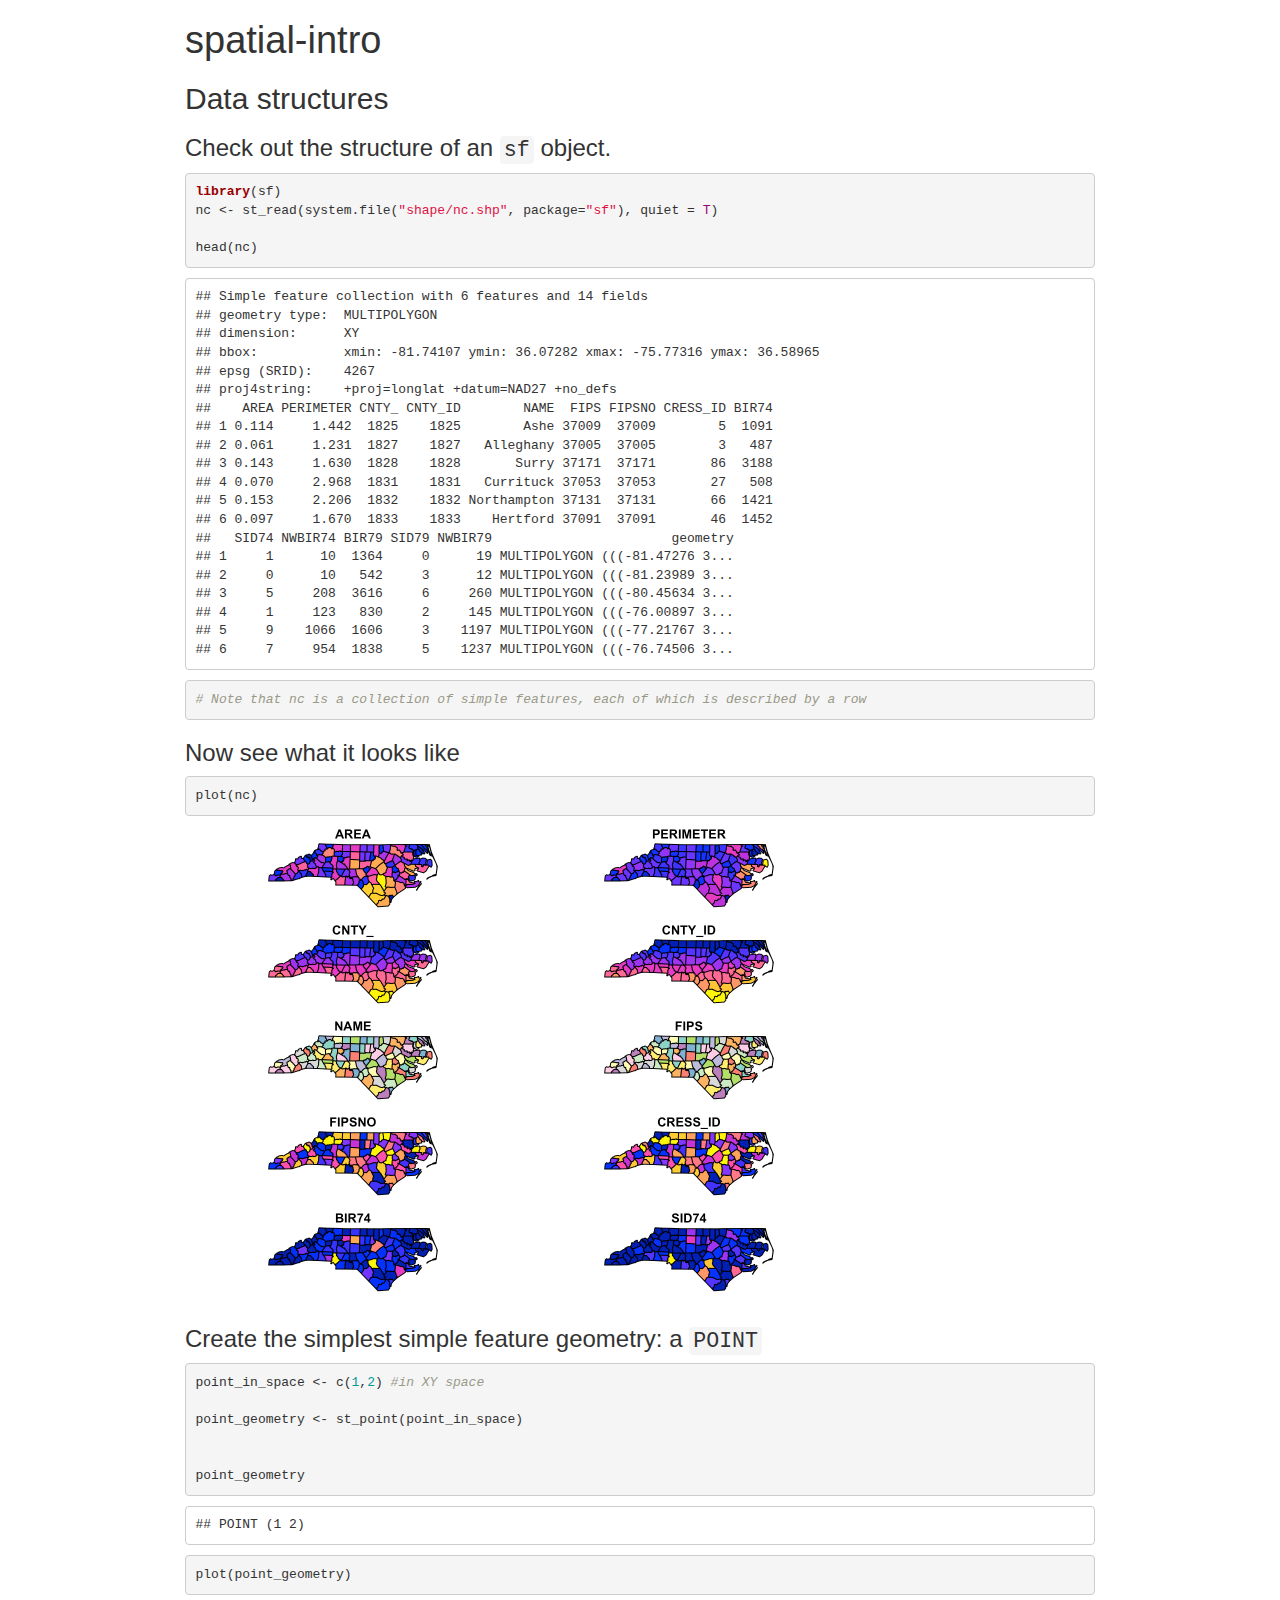
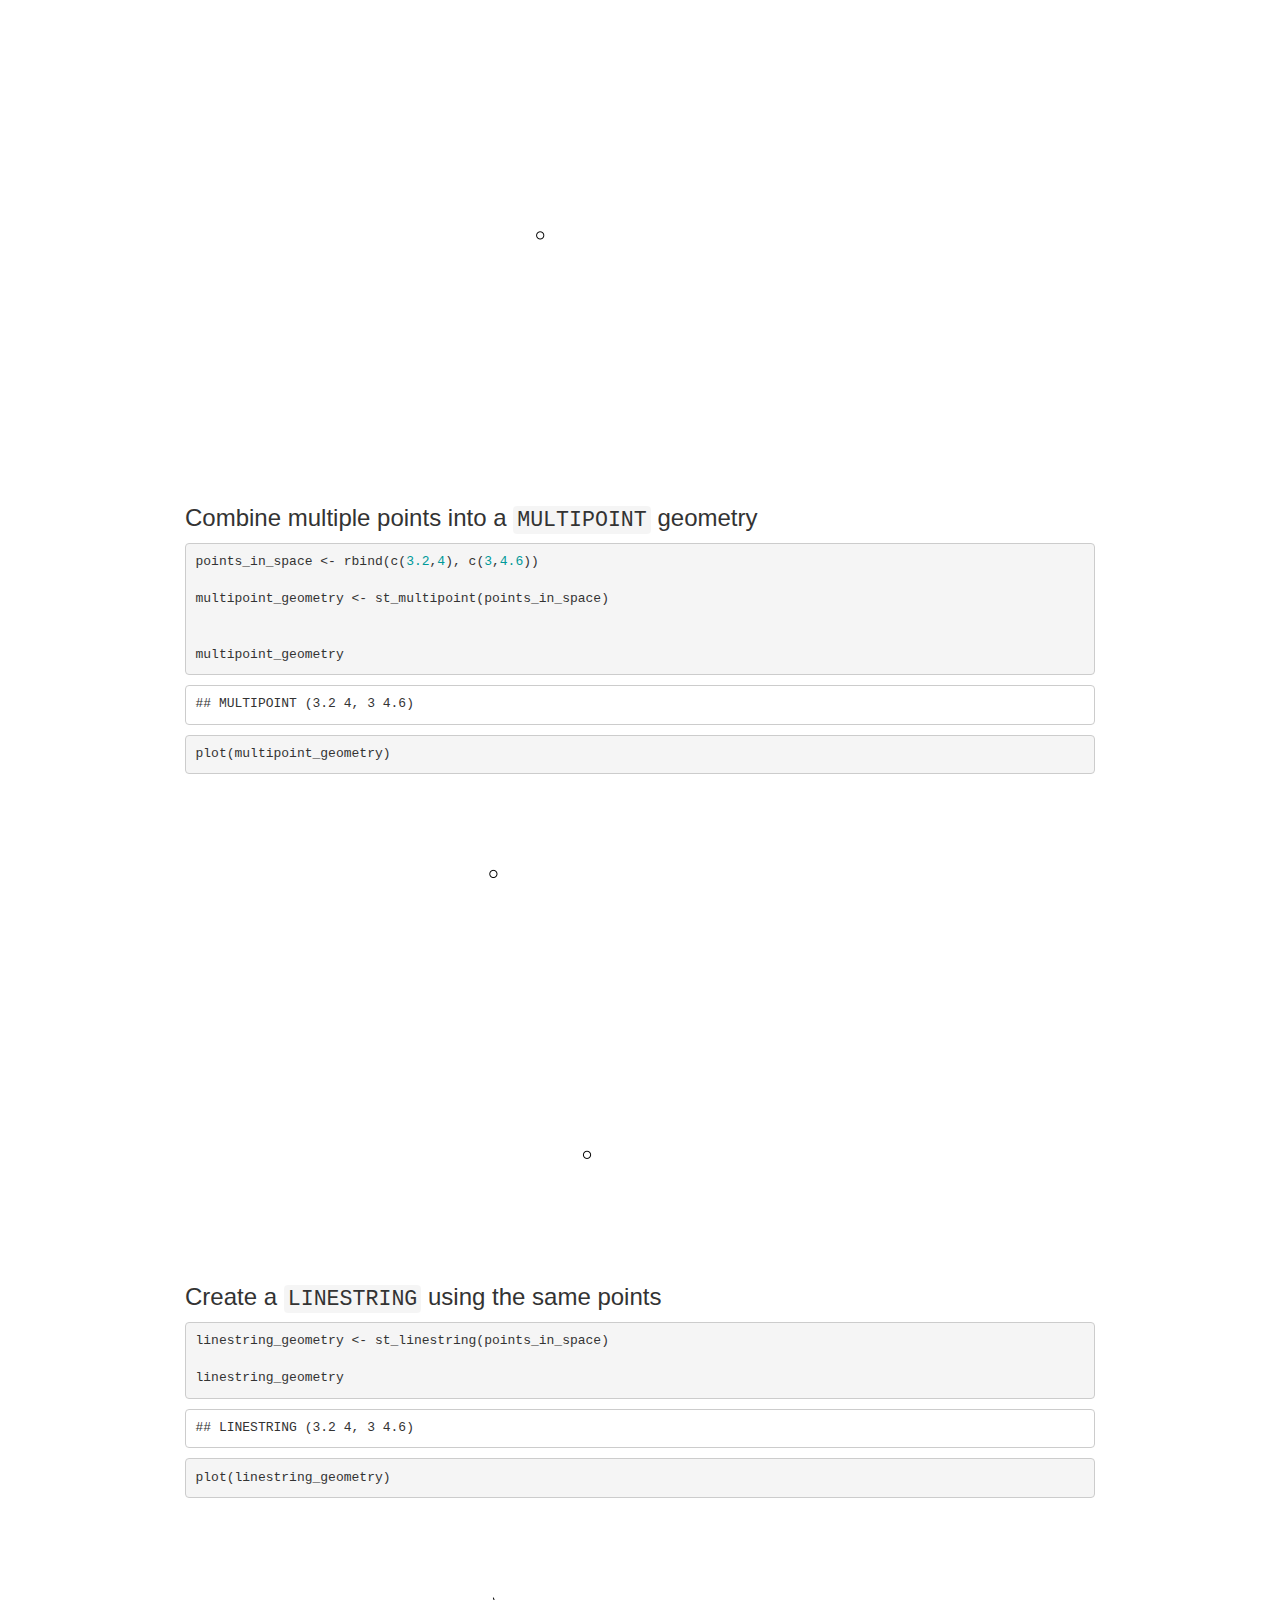
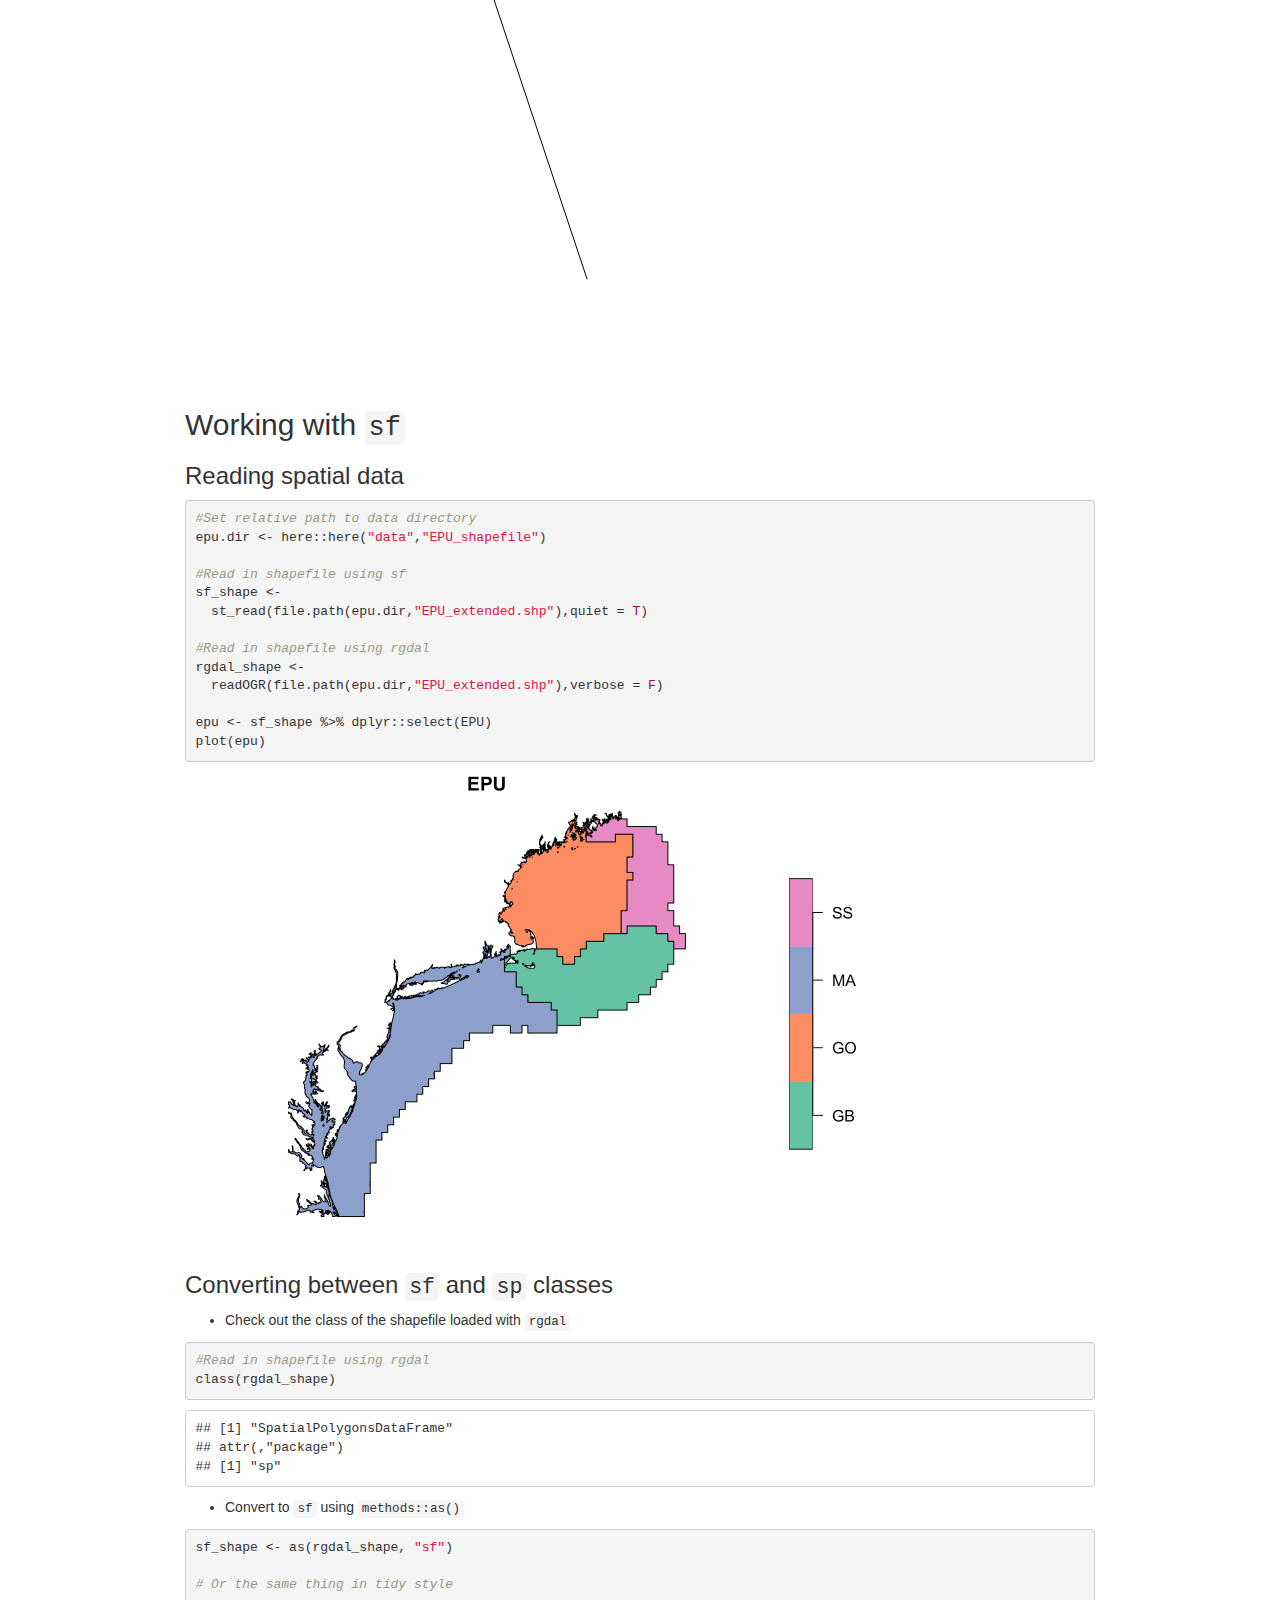
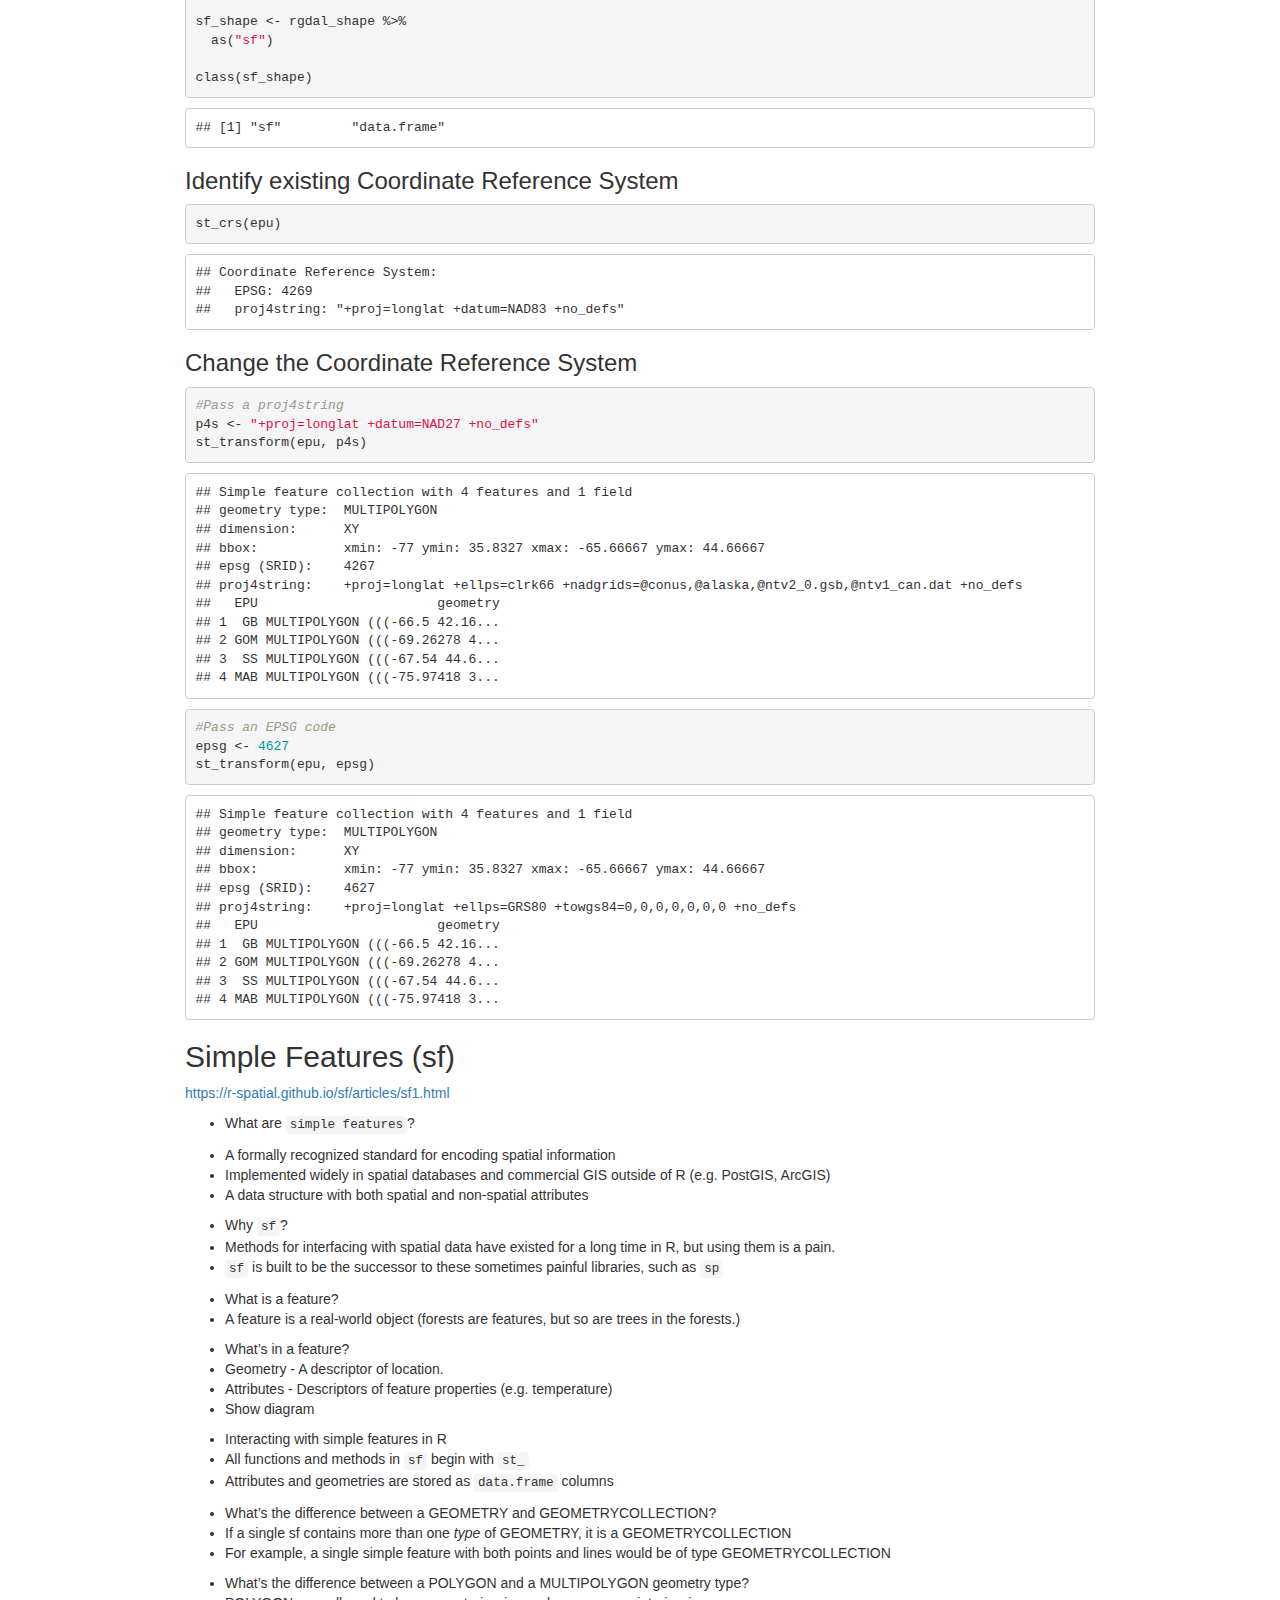
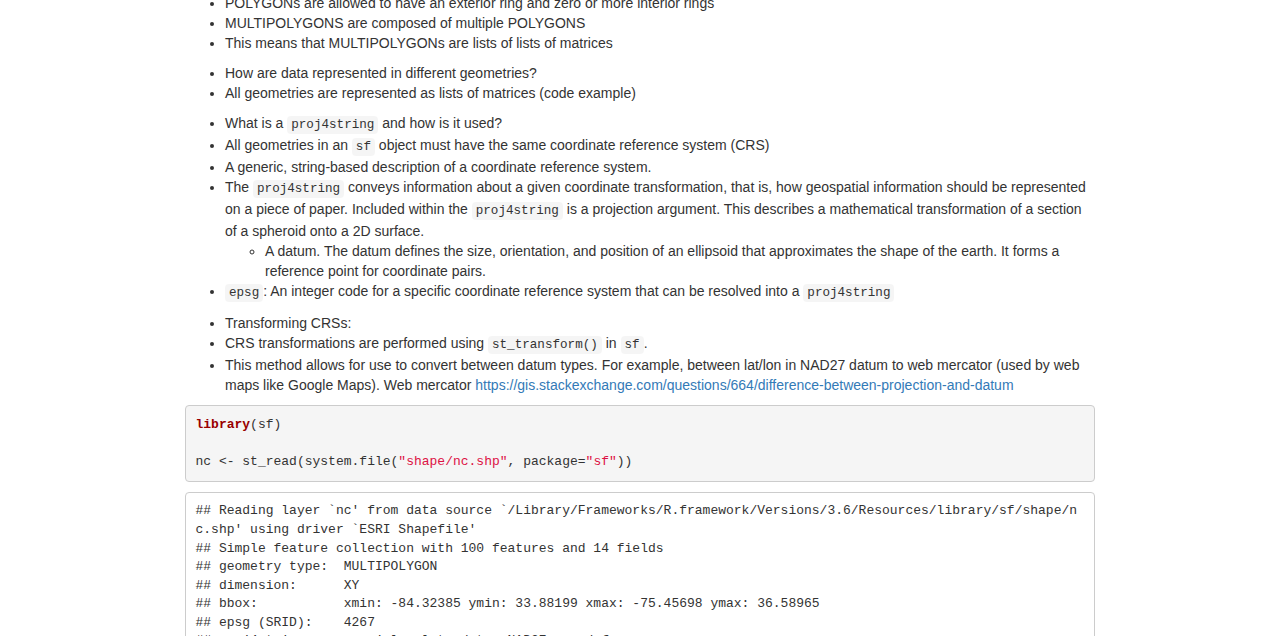
==== sf-workshop-notes.html @ f6808f96 "sf workshop Rmds and example data" ====
<!DOCTYPE html>

<html xmlns="http://www.w3.org/1999/xhtml">

<head>

<meta charset="utf-8" />
<meta http-equiv="Content-Type" content="text/html; charset=utf-8" />
<meta name="generator" content="pandoc" />




<title>spatial-intro</title>

<script src="[data-uri]"></script>
<meta name="viewport" content="width=device-width, initial-scale=1" />
<link href="data:text/css;charset=utf-8,html%7Bfont%2Dfamily%3Asans%2Dserif%3B%2Dwebkit%2Dtext%2Dsize%2Dadjust%3A100%25%3B%2Dms%2Dtext%2Dsize%2Dadjust%3A100%25%7Dbody%7Bmargin%3A0%7Darticle%2Caside%2Cdetails%2Cfigcaption%2Cfigure%2Cfooter%2Cheader%2Chgroup%2Cmain%2Cmenu%2Cnav%2Csection%2Csummary%7Bdisplay%3Ablock%7Daudio%2Ccanvas%2Cprogress%2Cvideo%7Bdisplay%3Ainline%2Dblock%3Bvertical%2Dalign%3Abaseline%7Daudio%3Anot%28%5Bcontrols%5D%29%7Bdisplay%3Anone%3Bheight%3A0%7D%5Bhidden%5D%2Ctemplate%7Bdisplay%3Anone%7Da%7Bbackground%2Dcolor%3Atransparent%7Da%3Aactive%2Ca%3Ahover%7Boutline%3A0%7Dabbr%5Btitle%5D%7Bborder%2Dbottom%3A1px%20dotted%7Db%2Cstrong%7Bfont%2Dweight%3A700%7Ddfn%7Bfont%2Dstyle%3Aitalic%7Dh1%7Bmargin%3A%2E67em%200%3Bfont%2Dsize%3A2em%7Dmark%7Bcolor%3A%23000%3Bbackground%3A%23ff0%7Dsmall%7Bfont%2Dsize%3A80%25%7Dsub%2Csup%7Bposition%3Arelative%3Bfont%2Dsize%3A75%25%3Bline%2Dheight%3A0%3Bvertical%2Dalign%3Abaseline%7Dsup%7Btop%3A%2D%2E5em%7Dsub%7Bbottom%3A%2D%2E25em%7Dimg%7Bborder%3A0%7Dsvg%3Anot%28%3Aroot%29%7Boverflow%3Ahidden%7Dfigure%7Bmargin%3A1em%2040px%7Dhr%7Bheight%3A0%3B%2Dwebkit%2Dbox%2Dsizing%3Acontent%2Dbox%3B%2Dmoz%2Dbox%2Dsizing%3Acontent%2Dbox%3Bbox%2Dsizing%3Acontent%2Dbox%7Dpre%7Boverflow%3Aauto%7Dcode%2Ckbd%2Cpre%2Csamp%7Bfont%2Dfamily%3Amonospace%2Cmonospace%3Bfont%2Dsize%3A1em%7Dbutton%2Cinput%2Coptgroup%2Cselect%2Ctextarea%7Bmargin%3A0%3Bfont%3Ainherit%3Bcolor%3Ainherit%7Dbutton%7Boverflow%3Avisible%7Dbutton%2Cselect%7Btext%2Dtransform%3Anone%7Dbutton%2Chtml%20input%5Btype%3Dbutton%5D%2Cinput%5Btype%3Dreset%5D%2Cinput%5Btype%3Dsubmit%5D%7B%2Dwebkit%2Dappearance%3Abutton%3Bcursor%3Apointer%7Dbutton%5Bdisabled%5D%2Chtml%20input%5Bdisabled%5D%7Bcursor%3Adefault%7Dbutton%3A%3A%2Dmoz%2Dfocus%2Dinner%2Cinput%3A%3A%2Dmoz%2Dfocus%2Dinner%7Bpadding%3A0%3Bborder%3A0%7Dinput%7Bline%2Dheight%3Anormal%7Dinput%5Btype%3Dcheckbox%5D%2Cinput%5Btype%3Dradio%5D%7B%2Dwebkit%2Dbox%2Dsizing%3Aborder%2Dbox%3B%2Dmoz%2Dbox%2Dsizing%3Aborder%2Dbox%3Bbox%2Dsizing%3Aborder%2Dbox%3Bpadding%3A0%7Dinput%5Btype%3Dnumber%5D%3A%3A%2Dwebkit%2Dinner%2Dspin%2Dbutton%2Cinput%5Btype%3Dnumber%5D%3A%3A%2Dwebkit%2Douter%2Dspin%2Dbutton%7Bheight%3Aauto%7Dinput%5Btype%3Dsearch%5D%7B%2Dwebkit%2Dbox%2Dsizing%3Acontent%2Dbox%3B%2Dmoz%2Dbox%2Dsizing%3Acontent%2Dbox%3Bbox%2Dsizing%3Acontent%2Dbox%3B%2Dwebkit%2Dappearance%3Atextfield%7Dinput%5Btype%3Dsearch%5D%3A%3A%2Dwebkit%2Dsearch%2Dcancel%2Dbutton%2Cinput%5Btype%3Dsearch%5D%3A%3A%2Dwebkit%2Dsearch%2Ddecoration%7B%2Dwebkit%2Dappearance%3Anone%7Dfieldset%7Bpadding%3A%2E35em%20%2E625em%20%2E75em%3Bmargin%3A0%202px%3Bborder%3A1px%20solid%20silver%7Dlegend%7Bpadding%3A0%3Bborder%3A0%7Dtextarea%7Boverflow%3Aauto%7Doptgroup%7Bfont%2Dweight%3A700%7Dtable%7Bborder%2Dspacing%3A0%3Bborder%2Dcollapse%3Acollapse%7Dtd%2Cth%7Bpadding%3A0%7D%40media%20print%7B%2A%2C%3Aafter%2C%3Abefore%7Bcolor%3A%23000%21important%3Btext%2Dshadow%3Anone%21important%3Bbackground%3A0%200%21important%3B%2Dwebkit%2Dbox%2Dshadow%3Anone%21important%3Bbox%2Dshadow%3Anone%21important%7Da%2Ca%3Avisited%7Btext%2Ddecoration%3Aunderline%7Da%5Bhref%5D%3Aafter%7Bcontent%3A%22%20%28%22%20attr%28href%29%20%22%29%22%7Dabbr%5Btitle%5D%3Aafter%7Bcontent%3A%22%20%28%22%20attr%28title%29%20%22%29%22%7Da%5Bhref%5E%3D%22javascript%3A%22%5D%3Aafter%2Ca%5Bhref%5E%3D%22%23%22%5D%3Aafter%7Bcontent%3A%22%22%7Dblockquote%2Cpre%7Bborder%3A1px%20solid%20%23999%3Bpage%2Dbreak%2Dinside%3Aavoid%7Dthead%7Bdisplay%3Atable%2Dheader%2Dgroup%7Dimg%2Ctr%7Bpage%2Dbreak%2Dinside%3Aavoid%7Dimg%7Bmax%2Dwidth%3A100%25%21important%7Dh2%2Ch3%2Cp%7Borphans%3A3%3Bwidows%3A3%7Dh2%2Ch3%7Bpage%2Dbreak%2Dafter%3Aavoid%7D%2Enavbar%7Bdisplay%3Anone%7D%2Ebtn%3E%2Ecaret%2C%2Edropup%3E%2Ebtn%3E%2Ecaret%7Bborder%2Dtop%2Dcolor%3A%23000%21important%7D%2Elabel%7Bborder%3A1px%20solid%20%23000%7D%2Etable%7Bborder%2Dcollapse%3Acollapse%21important%7D%2Etable%20td%2C%2Etable%20th%7Bbackground%2Dcolor%3A%23fff%21important%7D%2Etable%2Dbordered%20td%2C%2Etable%2Dbordered%20th%7Bborder%3A1px%20solid%20%23ddd%21important%7D%7D%40font%2Dface%7Bfont%2Dfamily%3A%27Glyphicons%20Halflings%27%3Bsrc%3Aurl%28data%3Aapplication%2Fvnd%2Ems%2Dfontobject%3Bbase64%2Cn04AAEFNAAACAAIABAAAAAAABQAAAAAAAAABAJABAAAEAExQAAAAAAAAAAIAAAAAAAAAAAEAAAAAAAAAJxJ%[base64]%2FSEdmjKHUbyow8ATBE40IvWA3vTu8LiABDQ%2BpexwUMcm1SMnNryctQSiI1K5ZnbOlXKmnVV5YvRe6RnNMFNCOs1KNVpn6yZhCJkRtVRNzEufeIq7HgSrcx4S8h%2Fv4vnrrKc6oCNxmSk2uKlZQHBii6iKFoH0746ThvkO1kJHlxjrkxs%2BLWORaDQBEtiYJIR5IB9Bi1UyL4Rmr0BNigNkMzlKQmnofBHviqVzUxwdMb3NdCn69hy%2BpRYVKGVS%2F1tnsqv4LL7wCCPZZAZPT4aCShHjHJVNuXbmMrY5LeQaGnvAkXlVrJgKRAUdFjrWEah9XebPeQMj7KS7DIBAFt8ycgC5PLGUOHSE3ErGZCiViNLL5ZARfywnCoZaKQCu6NuFX42AEeKtKUGnr%2FCm2Cy8tpFhBPMW5Fxi4Qm4TkDWh4IWFDClhU2hRWosUWqcKLlgyXB%2BlSHaWaHiWlBAR8SeSgSPCQxdVQgzUixWKSTrIQEbU94viDctkvX%2BVSjJuUmV8L4CXShI11esnp0pjWNZIyxKHS4wVQ2ime1P4RnhvGw0aDN1OLAXGERsB7buFpFGGBAre4QEQR0HOIO5oYH305G%2BKspT%2FFupEGGafCCwxSe6ZUa%2B073rXHnNdVXE6eWvibUS27XtRzkH838mYLMBmYysZTM0EM3A1fbpCBYFccN1B%2FEnCYu%2FTgCGmr7bMh8GfYL%2BBfcLvB0gRagC09w9elfldaIy%2FhNCBLRgBgtCC7jAF63wLSMAfbfAlEggYU0bUA7ACCJmTDpEmJtI78w4%2FBO7dN7JR7J7ZvbYaUbaILSQsRBiF3HGk5fEg6p9unwLvn98r%2BvnsV%2B372uf1xBLq4qU%2F45fTuqaAP%2BpssmCCCTF0mhEow8ZXZOS8D7Q85JsxZ%2BAzok7B7O%2Ff6J8AzYBySZQB%2FQHYUSA%2BEeQhEWiS6AIQzgcsDiER4MjgMBAWDV4AgQ3g1eBgIdweCQmCjJEMkJ%2BPKRWyFHHmg1Wi%2F6xzUgA0LREoKJChwnQa9B%2B5RQZRB3IlBlkAnxyQNaANwHMowzlYSMCBgnbpzvqpl0iTJNCQidDI9ZrSYNIRBhHtUa5YHMHxyGEik9hDE0AKj72AbTCaxtHPUaKZdAZSnQTyjGqGLsmBStCejApUhg4uBMU6mATujEl%2BKdDPbI6Ag4vLr%2BhjY6lbjBeoLKnZl0UZgRX8gTySOeynZVz1wOq7e1hFGYIq%2BMhrGxDLak0PrwYzSXtcuyhXEhwOYofiW%2BEcI%2Fjw8P6IY6ed%2BetAbuqKp5QIapT77LnAe505lMuqL79a0ut4rWexzFttsOsLDy7zvtQzcq3U1qabe7tB0wHWVXji%2BzDbo8x8HyIRUbXnwUcklFv51fvTymiV%2BMXLSmGH9d9%2BaXpD5X6lao41anWGig7IwIdnoBY2ht%2FpO9mClLo4NdXHAsefqWUKlXJkbqPOFhMoR4aiA1BXqhRNbB2Xwi%2B7u%2FjpAoOpKJ0UX24EsrzMfHXViakCNcKjBxuQX8BO0ZqjJ3xXzf%2B61t2VXOSgJ8xu65QKgtN6FibPmPYsXbJRHHqbgATcSZxBqGiDiU4NNNsYBsKD0MIP%2FOfKnlk%2FLkaid%[base64]%2FgFtuW0wR4cgd%2BZKesSV7QkNE2kw6AV4hoIuC02LGmTomyf8PiO6CZzOTLTPQ%2BHW06H%2Btx%2BbQ8LmDYg1pTFrp2oJXgkZTyeRJZM0C8aE2LpFrNVDuhARsN543%2FFV6klQ6Tv1OoZGXLv0igKrl%2FCmJxRmX7JJbJ998VSIPQRyDBICzl4JJlYHbdql30NvYcOuZ7a10uWRrgoieOdgIm4rlq6vNOQBuqESLbXG5lzdJGHw2m0sDYmODXbYGTfSTGRKpssTO95fothJCjUGQgEL4yKoGAF%2F0SrpUDNn8CBgBcSDQByAeNkCXp4S4Ro2Xh4OeaGRgR66PVOsU8bc6TR5%[base64]%2F1SgRCJ1dk4UdBT7OoyuNgLs0oCd8RnrEIb6QdMxT2QjD4zMrJkfgx5aDMcA4orsTtKCqWb%2FVeyceqa5OGSmB28YwH4rFbkQaLoUN8OQQYnD3w2eXpI4ScQfbCUZiJ4yMOIKLyyTc7BQ4uXUw6Ee6%2FxM%2B4Y67ngNBknxIPwuppgIhFcwJyr6EIj%2BLzNj%2FmfR2vhhRlx0BILZoAYruF0caWQ7YxO66UmeguDREAFHYuC7HJviRgVO6ruJH59h%2FC%2FPkgSle8xNzZJULLWq9JMDTE2fjGE146a1Us6PZDGYle6ldWRqn%2FpdpgHKNGrGIdkRK%2BKPETT9nKT6kLyDI8xd9A1FgWmXWRAIHwZ37WyZHOVyCadJEmMVz0MadMjDrPho%2BEIochkVC2xgGiwwsQ6DMv2P7UXqT4x7CdcYGId2BJQQa85EQKmCmwcRejQ9Bm4oATENFPkxPXILHpMPUyWTI5rjNOsIlmEeMbcOCEqInpXACYQ9DDxmFo9vcmsDblcMtg4tqBerNngkIKaFJmrQAPnq1dEzsMXcwjcHdfdCibcAxxA%2Bq%2Fj9m3LM%2FO7WJka4tSidVCjsvo2lQ%2F2ewyoYyXwAYyr2PlRoR5MpgVmSUIrM3PQxXPbgjBOaDQFIyFMJvx3Pc5RSYj12ySVF9fwFPQu2e2KWVoL9q3Ayv3IzpGHUdvdPdrNUdicjsTQ2ISy7QU3DrEytIjvbzJnAkmANXjAFERA0MUoPF3%2F5KFmW14bBNOhwircYgMqoDpUMcDtCmBE82QM2YtdjVLB4kBuKho%2FbcwQdeboqfQartuU3CsCf%2BcXkgYAqp%2F0Ee3RorAZt0AvvOCSI4JICIlGlsV0bsSid%2FNIEALAAzb6HAgyWHBps6xAOwkJIGcB82CxRQq4sJf3FzA70A%2BTRqcqjEMETCoez3mkPcpnoALs0ugJY8kQwrC%[base64]%2FWDHA60cYFaI%2FPjpzquUqdaYGcIq%2BmLez3WLFFCtNBN2QJcrlcoELgiPku5R5dSlJFaCEqEZle1AQzAKC%2B1SotMcBNyQUFuRHRF6OlimSBgjZeTBCwLyc6A%2BP%2FoFRchXTz5ADknYJHxzrJ5pGuIKRQISU6WyKTBBjD8WozmVYWIsto1AS5rxzKlvJu4E%2FvwOiKxRtCWsDM%2BeTHUrmwrCK5BIfMzGkD%2B0Fk5LzBs0jMYXktNDblB06LMNJ09U8pzSLmo14MS0OMjcdrZ31pyQqxJJpRImlSvfYAK8inkYU52QY2FPEVsjoWewpwhRp5yAuNpkqhdb7ku9Seefl2D0B8SMTFD90xi4CSOwwZy9IKkpMtI3FmFUg3%2FkFutpQGNc3pCR7gvC4sgwbupDu3DyEN%2BW6YGLNM21jpB49irxy9BSlHrVDlnihGKHwPrbVFtc%2Bh1rVQKZduxIyojccZIIcOCmhEnC7UkY68WXKQgLi2JCDQkQWJRQuk60hZp0D3rtCTINSeY9Ej2kIKYfGxwOs4j9qMM7fYZiipzgcf7TamnehqdhsiMiCawXnz4xAbyCkLAx5EGbo3Ax1u3dUIKnTxIaxwQTHehPl3V491H0%2BbC5zgpGz7Io%2BmjdhKlPJ01EeMpM7UsRJMi1nGjmJg35i6bQBAAxjO%2FENJubU2mg3ONySEoWklCwdABETcs7ck3jgiuU9pcKKpbgn%2B3YlzV1FzIkB6pmEDOSSyDfPPlQskznctFji0kpgZjW5RZe6x9kYT4KJcXg0bNiCyif%2BpZACCyRMmYsfiKmN9tSO65F0R2OO6ytlEhY5Sj6uRKfFxw0ijJaAx%2Fk3QgnAFSq27%2F2i4GEBA%2BUvTJKK%2F9eISNvG46Em5RZfjTYLdeD8kdXHyrwId%2FDQZUaMCY4gGbke2C8vfjgV%2FY9kkRQOJIn%2FxM9INZSpiBnqX0Q9GlQPpPKAyO5y%2BW5NMPSRdBCUlmuxl40ZfMCnf2Cp044uI9WLFtCi4YVxKjuRCOBWIb4XbIsGdbo4qtMQnNOQz4XDSui7W%2FN6l54qOynCqD3DpWQ%2BmpD7C40D8BZEWGJX3tlAaZBMj1yjvDYKwCJBa201u6nBKE5UE%2B7QSEhCwrXfbRZylAaAkplhBWX50dumrElePyNMRYUrC99UmcSSNgImhFhDI4BXjMtiqkgizUGCrZ8iwFxU6fQ8GEHCFdLewwxYWxgScAYMdMLmcZR6b7rZl95eQVDGVoUKcRMM1ixXQtXNkBETZkVVPg8LoSrdetHzkuM7DjZRHP02tCxA1fmkXKF3VzfN1pc1cv%2F8lbTIkkYpqKM9VOhp65ktYk%2BQ46myFWBapDfyWUCnsnI00QTBQmuFjMZTcd0V2NQ768Fhpby04k2IzNR1wKabuGJqYWwSly6ocMFGTeeI%2BejsWDYgEvr66QgqdcIbFYDNgsm0x9UHY6SCd5%2B7tpsLpKdvhahIDyYmEJQCqMqtCF6UlrE5GXRmbu%[base64]%2FiOmsLtHSWNUWEGk9hScMPShasUA1AcHOtRZlqMeQ0OzYS9vQvYUjOLrzP07BUAFikcJNMi7gIxEw4pL1G54TcmmmoAQ5s7TGWErJZ2Io4yQ0ljRYhL8H5e62oDtLF8aDpnIvZ5R3GWJyAugdiiJW9hQAVTsnCBHhwu7rkBlBX6r3b7ejEY0k5GGeyKv66v%2B6dg7mcJTrWHbtMywbedYqCQ0FPwoytmSWsL8WTtChZCKKzEF7vP6De4x2BJkkniMgSdWhbeBSLtJZR9CTHetK1xb34AYIJ37OegYIoPVbXgJ%2FqDQK%2BbfCtxQRVKQu77WzOoM6SGL7MaZwCGJVk46aImai9fmam%2BWpHG%2B0BtQPWUgZ7RIAlPq6lkECUhZQ2gqWkMYKcYMYaIc4gYCDFHYa2d1nzp3%2BJ1eCBay8IYZ0wQRKGAqvCuZ%2FUgbQPyllosq%2BXtfKIZOzmeJqRazpmmoP%2F76YfkjzV2NlXTDSBYB04SVlNQsFTbGPk1t%2FI4Jktu0XSgifO2ozFOiwd%2F0SssJDn0dn4xqk4GDTTKX73%2FwQyBLdqgJ%2BWx6AQaba3BA9CKEzjtQYIfAsiYamapq80LAamYjinlKXUkxdpIDk0puXUEYzSalfRibAeDAKpNiqQ0FTwoxuGYzRnisyTotdVTclis1LHRQCy%2FqqL8oUaQzWRxilq5Mi0IJGtMY02cGLD69vGjkj3p6pGePKI8bkBv5evq8SjjyU04vJR2cQXQwSJyoinDsUJHCQ50jrFTT7yRdbdYQMB3MYCb6uBzJ9ewhXYPAIZSXfeEQBZZ3GPN3Nbhh%2FwkvAJLXnQMdi5NYYZ5GHE400GS5rXkOZSQsdZgIbzRnF9ueLnsfQ47wHAsirITnTlkCcuWWIUhJSbpM3wWhXNHvt2xUsKKMpdBSbJnBMcihkoDqAd1Zml%2FR4yrzow1Q2A5G%2Bkzo%2FRhRxQS2lCSDRV8LlYLBOOoo1bF4jwJAwKMK1tWLHlu9i0j4Ig8qVm6wE1DxXwAwQwsaBWUg2pOOol2dHxyt6npwJEdLDDVYyRc2D0HbcbLUJQj8gPevQBUBOUHXPrsAPBERICpnYESeu2OHotpXQxRGlCCtLdIsu23MhZVEoJg8Qumj%2FUMMc34IBqTKLDTp76WzL%2FdMjCxK7MjhiGjeYAC%2Fkj%2FjY%2FRde7hpSM1xChrog6yZ7OWTuD56xBJnGFE%2BpT2ElSyCnJcwVzCjkqeNLfMEJqKW0G7OFIp0G%2B9mh50I9o8k1tpCY0xYqFNIALgIfc2me4n1bmJnRZ89oepgLPT0NTMLNZsvSCZAc3TXaNB07vail36%2FdBySis4m9%2FDR8izaLJW6bWCkVgm5T%2Bius3ZXq4xI%2BGnbveLbdRwF2mNtsrE0JjYc1AXknCOrLSu7Te%2Fr4dPYMCl5qtiHNTn%2BTPbh1jCBHH%2BdMJNhwNgs3nT%2BOhQoQ0vYif56BMG6WowAcHR3DjQolxLzyVekHj00PBAaW7IIAF1EF%2BuRIWyXjQMAs2chdpaKPNaB%2BkSezYt0%2BCA04sOg5vx8Fr7Ofa9sUv87h7SLAUFSzbetCCZ9pmyLt6l6%2FTzoA1%2FZBG9bIUVHLAbi%2FkdBFgYGyGwRQGBpkqCEg2ah9UD6EedEcEL3j4y0BQQCiExEnocA3SZboh%2Bepgd3YsOkHskZwPuQ5OoyA0fTA5AXrHcUOQF%2BzkJHIA7PwCDk1gGVmGUZSSoPhNf%2BTklauz98QofOlCIQ%2FtCD4dosHYPqtPCXB3agggQQIqQJsSkB%2Bqn0rkQ1toJjON%2FOtCIB9RYv3PqRA4C4U68ZMlZn6BdgEvi2ziU%2BTQ6NIw3ej%2BAtDwMGEZk7e2IjxUWKdAxyaw9OCwSmeADTPPleyk6UhGDNXQb%2B%2BW6Uk4q6F7%2Frg6WVTo82IoCxSIsFDrav4EPHphD3u4hR53WKVvYZUwNCCeM4PMBWzK%2BEfIthZOkuAwPo5C5jgoZgn6dUdvx5rIDmd58cXXdKNfw3l%2BwM2UjgrDJeQHhbD7HW2QDoZMCujgIUkk5Fg8VCsdyjOtnGRx8wgKRPZN5dR0zPUyfGZFVihbFRniXZFOZGKPnEQzU3AnD1KfR6weHW2XS6KbPJxUkOTZsAB9vTVp3Le1F8q5l%2BDMcLiIq78jxAImD2pGFw0VHfRatScGlK6SMu8leTmhUSMy8Uhdd6xBiH3Gdman4tjQGLboJfqz6fL2WKHTmrfsKZRYX6BTDjDldKMosaSTLdQS7oDisJNqAUhw1PfTlnacCO8vl8706Km1FROgLDmudzxg%2BEWTiArtHgLsRrAXYWdB0NmToNCJdKm0KWycZQqb%2BMw76Qy29iQ5up%2FX7oyw8QZ75kP5F6iJAJz6KCmqxz8fEa%2FxnsMYcIO%2FvEkGRuMckhr4rIeLrKaXnmIzlNLxbFspOphkcnJdnz%2FChp%2FVlpj2P7jJQmQRwGnltkTV5dbF9fE3%2FfxoSqTROgq9wFUlbuYzYcasE0ouzBo%2BdDCDzxKAfhbAZYxQiHrLzV2iVexnDX%2FQnT1fsT%2Fxuhu1ui5qIytgbGmRoQkeQooO8eJNNZsf0iALur8QxZFH0nCMnjerYQqG1pIfjyVZWxhVRznmmfLG00BcBWJE6hzQWRyFknuJnXuk8A5FRDCulwrWASSNoBtR%2BCtGdkPwYN2o7DOw%2FVGlCZPusRBFXODQdUM5zeHDIVuAJBLqbO%2Ff9Qua%2BpDqEPk230Sob9lEZ8BHiCorjVghuI0lI4JDgHGRDD%2FprQ84B1pVGkIpVUAHCG%2Biz3Bn3qm2AVrYcYWhock4jso5%2BJ7HfHVj4WMIQdGctq3psBCVVzupQOEioBGA2Bk%2BUILT7%2BVoX5mdxxA5fS42gISQVi%2FHTzrgMxu0fY6hE1ocUwwbsbWcezrY2n6S8%2F6cxXkOH4prpmPuFoikTzY7T85C4T2XYlbxLglSv2uLCgFv8Quk%2FwdesUdWPeHYIH0R729JIisN9Apdd4eB10aqwXrPt%2BSu9mA8k8n1sjMwnfsfF2j3jMUzXepSHmZ%2FBfqXvzgUNQQWOXO8YEuFBh4QTYCkOAPxywpYu1VxiDyJmKVcmJPGWk%2Fgc3Pov02StyYDahwmzw3E1gYC9wkupyWfDqDSUMpCTH5e5N8B%2F%2FlHiMuIkTNw4USHrJU67bjXGqNav6PBuQSoqTxc8avHoGmvqNtXzIaoyMIQIiiUHIM64cXieouplhNYln7qgc4wBVAYR104kO%2BCvKqsg4yIUlFNThVUAKZxZt1XA34h3TCUUiXVkZ0w8Hh2R0Z5L0b4LZvPd%2Fp1gi%2F07h8qfwHrByuSxglc9cI4QIg2oqvC%2Fqm0i7tjPLTgDhoWTAKDO2ONW5oe%2B%2FeKB9vZB8K6C25yCZ9RFVMnb6NRdRjyVK57CHHSkJBfnM2%2Fj4ODUwRkqrtBBCrDsDpt8jhZdXoy%2F1BCqw3sSGhgGGy0a5Jw6BP%2FTExoCmNFYjZl248A0osgPyGEmRA%2BfAsqPVaNAfytu0vuQJ7rk3J4kTDTR2AlCHJ5cls26opZM4w3jMULh2YXKpcqGBtuleAlOZnaZGbD6DHzMd6i2oFeJ8z9XYmalg1Szd%2FocZDc1C7Y6vcALJz2lYnTXiWEr2wawtoR4g3jvWUU2Ngjd1cewtFzEvM1NiHZPeLlIXFbBPawxNgMwwAlyNSuGF3zizVeOoC9bag1qRAQKQE%2FEZBWC2J8mnXAN2aTBboZ7HewnObE8CwROudZHmUM5oZ%2FUgd%2FJZQK8lvAm43uDRAbyW8gZ%2BZGq0EVerVGUKUSm%2FIdn8AQHdR4m7bue88WBwft9mSCeMOt1ncBwziOmJYI2ZR7ewNMPiCugmSsE4EyQ%2BQATJG6qORMGd4snEzc6B4shPIo4G1T7PgSm8PY5eUkPdF8JZ0VBtadbHXoJgnEhZQaODPj2gpODKJY5Yp4DOsLBFxWbvXN755KWylJm%2BoOd4zEL9Hpubuy2gyyfxh8oEfFutnYWdfB8PdESLWYvSqbElP9qo3u6KTmkhoacDauMNNjj0oy40DFV7Ql0aZj77xfGl7TJNHnIwgqOkenruYYNo6h724%2BzUQ7%2BvkCpZB%2BpGA562hYQiDxHVWOq0oDQl%2FQsoiY%2BcuI7iWq%2FZIBtHcXJ7kks%2Bh2fCNUPA82BzjnqktNts%2BRLdk1VSu%2BtqEn7QZCCsvEqk6FkfiOYkrsw092J8jsfIuEKypNjLxrKA9kiA19mxBD2suxQKCzwXGws7kEJvlhUiV9tArLIdZW0IORcxEzdzKmjtFhsjKy%2F44XYXdI5noQoRcvjZ1RMPACRqYg2V1%2BOwOepcOknRLLFdYgTkT5UApt%2FJhLM3jeFYprZV%2BZow2g8fP%2BU68hkKFWJj2yBbKqsrp25xkZX1DAjUw52IMYWaOhab8Kp05VrdNftqwRrymWF4OQSjbdfzmRZirK8FMJELEgER2PHjEAN9pGfLhCUiTJFbd5LBkOBMaxLr%2FA1SY9dXFz4RjzoU9ExfJCmx%2FI9FKEGT3n2cmzl2X42L3Jh%2BAbQq6sA%2BSs1kitoa4TAYgKHaoybHUDJ51oETdeI%2F9ThSmjWGkyLi5QAGWhL0BG1UsTyRGRJOldKBrYJeB8ljLJHfATWTEQBXBDnQexOHTB%2BUn44zExFE4vLytcu5NwpWrUxO%2F0ZICUGM7hGABXym0V6ZvDST0E370St9MIWQOTWngeoQHUTdCJUP04spMBMS8LSker9cReVQkULFDIZDFPrhTzBl6sed9wcZQTbL%2BBDqMyaN3RJPh%2Fanbx%2BIv%2BqgQdAa3M9Z5JmvYlh4qop%2BHo1F1W5gbOE9YKLgAnWytXElU4G8GtW47lhgFE6gaSs%2Bgs37sFvi0PPVvA5dnCBgILTwoKd%2F%2BDoL9F6inlM7H4rOTzD79KJgKlZO%2FZgt22UsKhrAaXU5ZcLrAglTVKJEmNJvORGN1vqrcfSMizfpsgbIe9zno%2BgBoKVXgIL%2FVI8dB1O5o%2FR3Suez%2FgD7M781ShjKpIIORM%2FnxG%2BjjhhgPwsn2IoXsPGPqYHXA63zJ07M2GPEykQwJBYLK808qYxuIew4frk52nhCsnCYmXiR6CuapvE1IwRB4%2FQftDbEn%2BAucIr1oxrLabRj9q4ae0%2BfXkHnteAJwXRbVkR0mctVSwEbqhJiMSZUp9DNbEDMmjX22m3ABpkrPQQTP3S1sib5pD2VRKRd%2BeNAjLYyT0hGrdjWJZy24OYXRoWQAIhGBZRxuBFMjjZQhpgrWo8SiFYbojcHO8V5DyscJpLTHyx9Fimassyo5U6WNtquUMYgccaHY5amgR3PQzq3ToNM5ABnoB9kuxsebqmYZm0R9qxJbFXCQ1UPyFIbxoUraTJFDpCk0Wk9GaYJKz%2F6oHwEP0Q14lMtlddQsOAU9zlYdMVHiT7RQP3XCmWYDcHCGbVRHGnHuwzScA0BaSBOGkz3lM8CArjrBsyEoV6Ys4qgDK3ykQQPZ3hCRGNXQTNNXbEb6tDiTDLKOyMzRhCFT%2BmAUmiYbV3YQVqFVp9dorv%2BTsLeCykS2b5yyu8AV7IS9cxcL8z4Kfwp%2BxJyYLv1OsxQCZwTB4a8BZ%2F5EdxTBJthApqyfd9u3ifr%2FWILTqq5VqgwMT9SOxbSGWLQJUUWCVi4k9tho9nEsbUh7U6NUsLmkYFXOhZ0kmamaJLRNJzSj%2Fqn4Mso6zb6iLLBXoaZ6AqeWCjHQm2lztnejYYM2eubnpBdKVLORZhudH3JF1waBJKA9%2BW8EhMj3Kzf0L4vi4k6RoHh3Z5YgmSZmk6ns4fjScjAoL8GoOECgqgYEBYUGFVO4FUv4%2FYtowhEmTs0vrvlD%2FCrisnoBNDAcUi%2FteY7OctFlmARQzjOItrrlKuPO6E2Ox93L4O%2F4DcgV%2FdZ7qR3VBwVQxP1GCieA4RIpweYJ5FoYrHxqRBdJjnqbsikA2Ictbb8vE1GYIo9dacK0REgDX4smy6GAkxlH1yCGGsk%2BtgiDhNKuKu3yNrMdxafmKTF632F8Vx4BNK57GvlFisrkjN9WDAtjsWA0ENT2e2nETUb%2Fn7qwhvGnrHuf5bX6Vh%2Fn3xffU3PeHdR%2BFA92i6ufT3AlyAREoNDh6chiMWTvjKjHDeRhOa9YkOQRq1vQXEMppAQVwHCuIcV2g5rBn6GmZZpTR7vnSD6ZmhdSl176gqKTXu5E%2BYbfL0adwNtHP7dT7t7b46DVZIkzaRJOM%2BS6KcrzYVg%2BT3wSRFRQashjfU18NutrKa%2F7PXbtuJvpIjbgPeqd%2BpjmRw6YKpnANFSQcpzTZgpSNJ6J7uiagAbir%2F8tNXJ%2FOsOnRh6iuIexxrmkIneAgz8QoLmiaJ8sLQrELVK2yn3wOHp57BAZJhDZjTBzyoRAuuZ4eoxHruY1pSb7qq79cIeAdOwin4GdgMeIMHeG%2BFZWYaiUQQyC5b50zKjYw97dFjAeY2I4Bnl105Iku1y0lMA1ZHolLx19uZnRdILcXKlZGQx%2FGdEqSsMRU1BIrFqRcV1qQOOHyxOLXEGcbRtAEsuAC2V4K3p5mFJ22IDWaEkk9ttf5Izb2LkD1MnrSwztXmmD%2FQi%2FEmVEFBfiKGmftsPwVaIoZanlKndMZsIBOskFYpDOq3QUs9aSbAAtL5Dbokus2G4%2FasthNMK5UQKCOhU97oaOYNGsTah%2BjfCKsZnTRn5TbhFX8ghg8CBYt%2FBjeYYYUrtUZ5jVij%2Fop7V5SsbA4mYTOwZ46hqdpbB6Qvq3AS2HHNkC15pTDIcDNGsMPXaBidXYPHc6PJAkRh29Vx8KcgX46LoUQBhRM%2B3SW6Opll%2FwgxxsPgKJKzr5QCmwkUxNbeg6Wj34SUnEzOemSuvS2OetRCO8Tyy%2BQbSKVJcqkia%2BGvDefFwMOmgnD7h81TUtMn%2BmRpyJJ349HhAnoWFTejhpYTL9G8N2nVg1qkXBeoS9Nw2fB27t7trm7d%2FQK7Cr4uoCeOQ7%2F8JfKT77KiDzLImESHw%2F0wf73QeHu74hxv7uihi4fTX%2BXEwAyQG3264dwv17aJ5N335Vt9sdrAXhPOAv8JFvzqyYXwfx8WYJaef1gMl98JRFyl5Mv5Uo%2FoVH5ww5OzLFsiTPDns7fS6EURSSWd%2F92BxMYQ8sBaH%2Bj%2BwthQPdVgDGpTfi%2BJQIWMD8xKqULliRH01rTeyF8x8q%2FGBEEEBrAJMPf25UQwi0b8tmqRXY7kIvNkzrkvRWLnxoGYEJsz8u4oOyMp8cHyaybb1HdMCaLApUE%2B%2F7xLIZGP6H9xuSEXp1zLIdjk5nBaMuV%2FyTDRRP8Y2ww5RO6d2D94o%2B6ucWIqUAvgHIHXhZsmDhjVLczmZ3ca0Cb3PpKwt2UtHVQ0BgFJsqqTsnzZPlKahRUkEu4qmkJt%2Bkqdae76ViWe3STan69yaF9%2BfESD2lcQshLHWVu4ovItXxO69bqC5p1nZLvI8NdQB9s9UNaJGlQ5mG947ipdDA0eTIw%2FA1zEdjWquIsQXXGIVEH0thC5M%2BW9pZe7IhAVnPJkYCCXN5a32HjN6nsvokEqRS44tGIs7s2LVTvcrHAF%2BRVmI8L4HUYk4x%2B67AxSMJKqCg8zrGOgvK9kNMdDrNiUtSWuHFpC8%2Fp5qIQrEo%2FH%2B1l%2F0cAwQ2nKmpWxKcMIuHY44Y6DlkpO48tRuUGBWT0FyHwSKO72Ud%2BtJUfdaZ4CWNijzZtlRa8%2BCkmO%2FEwHYfPZFU%2FhzjFWH7vnzHRMo%2BaF9u8qHSAiEkA2HjoNQPEwHsDKOt6hOoK3Ce%2F%2B%2F9boMWDa44I6FrQhdgS7OnNaSzwxWKZMcyHi6LN4WC6sSj0qm2PSOGBTvDs%2FGWJS6SwEN%2FULwpb4LQo9fYjUfSXRwZkynUazlSpvX9e%2BG2zor8l%2BYaMxSEomDdLHGcD6YVQPegTaA74H8%2BV4WvJkFUrjMLGLlvSZQWvi8%2FQA7yzQ8GPno%2F%2F5SJHRP%2FOqKObPCo81s%2F%2B6WgLqykYpGAgQZhVDEBPXWgU%2FWzFZjKUhSFInufPRiMAUULC6T11yL45ZrRoB4DzOyJShKXaAJIBS9wzLYIoCEcJKQW8GVCx4fihqJ6mshBUXSw3wWVj3grrHQlGNGhIDNNzsxQ3M%2BGWn6ASobIWC%2BLbYOC6UpahVO13Zs2zOzZC8z7FmA05JhUGyBsF4tsG0drcggIFzgg%2Fkpf3%2BCnAXKiMgIE8Jk%2FMhpkc8DUJEUzDSnWlQFme3d0sHZDrg7LavtsEX3cHwjCYA17pMTfx8Ajw9hHscN67hyo%2BRJQ4458RmPywXykkVcW688oVUrQhahpPRvTWPnuI0B%2BSkQu7dCyvLRyFYlC1LG1gRCIvn3rwQeINzZQC2KXq31FaR9UmVV2QeGVqBHjmE%2BVMd3b1fhCynD0pQNhCG6%2FWCDbKPyE7NRQzL3BzQAJ0g09aUzcQA6mUp9iZFK6Sbp%2FYbHjo%2B%2B7%2FWj8S4YNa%2BZdqAw1hDrKWFXv9%2BzaXpf8ZTDSbiqsxnwN%2FCzK5tPkOr4tRh2kY3Bn9JtalbIOI4b3F7F1vPQMfoDcdxMS8CW9m%2FNCW%2FHILTUVWQIPiD0j1A6bo8vsv6P1hCESl2abrSJWDrq5sSzUpwoxaCU9FtJyYH4QFMxDBpkkBR6kn0LMPO%2B5EJ7Z6bCiRoPedRZ%2FP0SSdii7ZnPAtVwwHUidcdyspwncz5uq6vvm4IEDbJVLUFCn%2FLvIHfooUBTkFO130FC7CmmcrKdgDJcid9mvVzsDSibOoXtIf9k6ABle3PmIxejodc4aob0QKS432srrCMndbfD454q52V01G4q913mC5HOsTzWF4h2No1av1VbcUgWAqyoZl%2B11PoFYnNv2HwAODeNRkHj%2B8SF1fcvVBu6MrehHAZK1Gm69ICcTKizykHgGFx7QdowTVAsYEF2tVc0Z6wLryz2FI1sc5By2znJAAmINndoJiB4sfPdPrTC8RnkW7KRCwxC6YvXg5ahMlQuMpoCSXjOlBy0Kij%2BbsCYPbGp8BdCBiLmLSAkEQRaieWo1SYvZIKJGj9Ur%2FeWHjiB7SOVdqMAVmpBvfRiebsFjger7DC%2B8kRFGtNrTrnnGD2GAJb8rQCWkUPYHhwXsjNBSkE6lGWUj5QNhK0DMNM2l%2BkXRZ0KLZaGsFSIdQz%2FHXDxf3%2FTE30%2BDgBKWGWdxElyLccJfEpjsnszECNoDGZpdwdRgCixeg9L4EPhH%2BRptvRMVRaahu4cySjS3P5wxAUCPkmn%2BrhyASpmiTaiDeggaIxYBmtLZDDhiWIJaBgzfCsAGUF1Q1SFZYyXDt9skCaxJsxK2Ms65dmdp5WAZyxik%2FzbrTQk5KmgxCg%2Ff45L0jywebOWUYFJQAJia7XzCV0x89rpp%2Ff3AVWhSPyTanqmik2SkD8A3Ml4NhIGLAjBXtPShwKYfi2eXtrDuKLk4QlSyTw1ftXgwqA2jUuopDl%2B5tfUWZNwBpEPXghzbBggYCw%2Fdhy0ntds2yeHCDKkF%2FYxQjNIL%2FF%2F37jLPHCKBO9ibwYCmuxImIo0ijV2Wbg3kSN2psoe8IsABv3RNFaF9uMyCtCYtqcD%2BqNOhwMlfARQUdJ2tUX%2BMNJqOwIciWalZsmEjt07tfa8ma4cji9sqz%2BQ9hWfmMoKEbIHPOQORbhQRHIsrTYlnVTNvcq1imqmmPDdVDkJgRcTgB8Sb6epCQVmFZe%2BjGDiNJQLWnfx%2BdrTKYjm0G8yH0ZAGMWzEJhUEQ4Maimgf%2Fbkvo8PLVBsZl152y5S8%2BHRDfZIMCbYZ1WDp4yrdchOJw8k6R%2B%2F2pHmydK4NIK2PHdFPHtoLmHxRDwLFb7eB%2BM4zNZcB9NrAgjVyzLM7xyYSY13ykWfIEEd2n5%2FiYp3ZdrCf7fL%2Ben%2BsIJu2W7E30MrAgZBD1rAAbZHPgeAMtKCg3NpSpYQUDWJu9bT3V7tOKv%2BNRiJc8JAKqqgCA%2FPNRBR7ChpiEulyQApMK1AyqcWnpSOmYh6yLiWkGJ2mklCSPIqN7UypWj3dGi5MvsHQ87MrB4VFgypJaFriaHivwcHIpmyi5LhNqtem4q0n8awM19Qk8BOS0EsqGscuuydYsIGsbT5GHnERUiMpKJl4ON7qjB4fEqlGN%2FhCky89232UQCiaeWpDYCJINXjT6xl4Gc7DxRCtgV0i1ma4RgWLsNtnEBRQFqZggCLiuyEydmFd7WlogpkCw5G1x4ft2psm3KAREwVwr1Gzl6RT7FDAqpVal34ewVm3VH4qn5mjGj%2BbYL1NgfLNeXDwtmYSpwzbruDKpTjOdgiIHDVQSb5%2FzBgSMbHLkxWWgghIh9QTFSDILixVwg0Eg1puooBiHAt7DzwJ7m8i8%2Fi%2BjHvKf0QDnnHVkVTIqMvIQImOrzCJwhSR7qYB5gSwL6aWL9hERHCZc4G2%2BJrpgHNB8eCCmcIWIQ6rSdyPCyftXkDlErUkHafHRlkOIjxGbAktz75bnh50dU7YHk%2BMz7wwstg6RFZb%2BTZuSOx1qqP5C66c0mptQmzIC2dlpte7vZrauAMm%2F7RfBYkGtXWGiaWTtwvAQiq2oD4YixPLXE2khB2FRaNRDTk%2B9sZ6K74Ia9VntCpN4BhJGJMT4Z5c5FhSepRCRWmBXqx%2BwhVZC4me4saDs2iNqXMuCl6iAZflH8fscC1sTsy4PHeC%2BXYuqMBMUun5YezKbRKmEPwuK%2BCLzijPEQgfhahQswBBLfg%[base64]%2BRCMlDDbElcjaROLDoualmUIQ88Kekk3iM4OQrADcxi3rJguS4MOIBIgKgXrjd1WkbCdqxJk%2F4efRIFsavZA7KvvJQqp3Iid5Z0NFc5aiMRzGN3vrpBzaMy4JYde3wr96PjN90AYOIbyp6T4zj8LoE66OGcX1Ef4Z3KoWLAUF4BTg7ug%2FAbkG5UNQXAMkQezujSHeir2uTThgd3gpyzDrbnEdDRH2W7U6PeRvBX1ZFMP5RM%2BZu6UUZZD8hDPHldVWntTCNk7To8IeOW9yn2wx0gmurwqC60AOde4r3ETi5pVMSDK8wxhoGAoEX9NLWHIR33VbrbMveii2jAJlrxwytTHbWNu8Y4N8vCCyZjAX%2FpcsfwXbLze2%2BD%2Bu33OGBoJyAAL3jn3RuEcdp5If8O%2Ba4NKWvxOTyDltG0IWoHhwVGe7dKkCWFT%2B%2Btm%2BhaBCikRUUMrMhYKZJKYoVuv%2FbsJzO8DwfVIInQq3g3BYypiz8baogH3r3GwqCwFtZnz4xMjAVOYnyOi5HWbFA8n0qz1OjSpHWFzpQOpvkNETZBGpxN8ybhtqV%2FDMUxd9uFZmBfKXMCn%2FSqkWJyKPnT6lq%2B4zBZni6fYRByJn6OK%2BOgPBGRAJluwGSk4wxjOOzyce%2FPKODwRlsgrVkdcsEiYrqYdXo0Er2GXi2GQZd0tNJT6c9pK1EEJG1zgDJBoTVuCXGAU8BKTvCO%2FcEQ1Wjk3Zzuy90JX4m3O5IlxVFhYkSUwuQB2up7jhvkm%2BbddRQu5F9s0XftGEJ9JSuSk%2BZachCbdU45fEqbugzTIUokwoAKvpUQF%2FCvLbWW5BNQFqFkJg2f30E%2F48StNe5QwBg8zz3YAJ82FZoXBxXSv4QDooDo79NixyglO9AembuBcx5Re3CwOKTHebOPhkmFC7wNaWtoBhFuV4AkEuJ0J%2B1pT0tLkvFVZaNzfhs%2FKd3%2BA9YsImlO4XK4vpCo%2FelHQi%2F9gkFg07xxnuXLt21unCIpDV%2BbbRxb7FC6nWYTsMFF8%2B1LUg4JFjVt3vqbuhHmDKbgQ4e%2BRGizRiO8ky05LQGMdL2IKLSNar0kNG7lHJMaXr5mLdG3nykgj6vB%2FKVijd1ARWkFEf3yiUw1v%2FWaQivVUpIDdSNrrKbjO5NPnxz6qTTGgYg03HgPhDrCFyYZTi3XQw3HXCva39mpLNFtz8AiEhxAJHpWX13gCTAwgm9YTvMeiqetdNQv6IU0hH0G%2BZManTqDLPjyrOse7WiiwOJCG%[base64]%2F6gQKuihPtiUtlCQVPohUgzfezTg8o1b3n9pNZeco1QucaoXe40Fa5JYhqdTspFmxGtW9h5ezLFZs3j%2FN46f%2BS2rjYNC2JySXrnSAFhvAkz9a5L3pza8eYKHNoPrvBRESpxYPJdKVUxBE39nJ1chrAFpy4MMkf0qKgYALctGg1DQI1kIymyeS2AJNT4X240d3IFQb%2F0jQbaHJ2YRK8A%2Bls6WMhWmpCXYG5jqapGs5%2FeOJErxi2%2F2KWVHiPellTgh%2FfNl%2F2KYPKb7DUcAg%2BmCOPQFCiU9Mq%2FWLcU1xxC8aLePFZZlE%2BPCLzf7ey46INWRw2kcXySR9FDgByXzfxiNKwDFbUSMMhALPFSedyjEVM5442GZ4hTrsAEvZxIieSHGSgkwFh%2FnFNdrrFD4tBH4Il7fW6ur4J8Xaz7RW9jgtuPEXQsYk7gcMs2neu3zJwTyUerHKSh1iTBkj2YJh1SSOZL5pLuQbFFAvyO4k1Hxg2h99MTC6cTUkbONQIAnEfGsGkNFWRbuRyyaEZInM5pij73EA9rPIUfU4XoqQpHT9THZkW%2BoKFLvpyvTBMM69tN1Ydwv1LIEhHsC%2BueVG%2Bw%2BkyCPsvV3erRikcscHjZCkccx6VrBkBRusTDDd8847GA7p2Ucy0y0HdSRN6YIBciYa4vuXcAZbQAuSEmzw%2BH%2FAuOx%2BaH%2BtBL88H57D0MsqyiZxhOEQkF%2F8DR1d2hSPMj%2FsNOa5rxcUnBgH8ictv2J%2Bcb4BA4v3MCShdZ2vtK30vAwkobnEWh7rsSyhmos3WC93Gn9C4nnAd%2FPjMMtQfyDNZsOPd6XcAsnBE%2FmRHtHEyJMzJfZFLE9OvQa0i9kUmToJ0ZxknTgdl%2FXPV8xoh0K7wNHHsnBdvFH3sv52lU7UFteseLG%2FVanIvcwycVA7%2BBE1Ulyb20BvwUWZcMTKhaCcmY3ROpvonVMV4N7yBXTL7IDtHzQ4CCcqF66LjF3xUqgErKzolLyCG6Kb7irP%2FMVTCCwGRxfrPGpMMGvPLgJ881PHMNMIO09T5ig7AzZTX%2F5PLlwnJLDAPfuHynSGhV4tPqR3gJ4kg4c06c%2FF1AcjGytKm2Yb5jwMotF7vro4YDLWlnMIpmPg36NgAZsGA0W1spfLSue4xxat0Gdwd0lqDBOgIaMANykwwDKejt5YaNtJYIkrSgu0KjIg0pznY0SCd1qlC6R19g97UrWDoYJGlrvCE05J%2F5wkjpkre727p5PTRX5FGrSBIfJqhJE%2FIS876PaHFkx9pGTH3oaY3jJRvLX9Iy3Edoar7cFvJqyUlOhAEiOSAyYgVEGkzHdug%2BoRHIEOXAExMiTSKU9A6nmRC8mp8iYhwWdP2U%[base64]%2FBQQp1sWlNolpIu4ekxUTBV7NmxOFKEBmmN%2BnA7pvF78%2FRII5ZHA09OAiE%2F66MF6HQ%2BqVEJCHxwymukkNvzqHEh52dULPbVasfQMgTDyBZzx4007YiKdBuUauQOt27Gmy8ISclPmEUCIcuLbkb1mzQSqIa3iE0PJh7UMYQbkpe%2BhXjTJKdldyt2mVPwywoODGJtBV1lJTgMsuSQBlDMwhEKIfrvsxGQjHPCEfNfMAY2oxvyKcKPUbQySkKG6tj9AQyEW3Q5rpaDJ5Sns9ScLKeizPRbvWYAw4bXkrZdmB7CQopCH8NAmqbuciZChHN8lVGaDbCnmddnqO1PQ4ieMYfcSiBE5zzMz%2BJV%2F4eyzrzTEShvqSGzgWimkNxLvUj86iAwcZuIkqdB0VaIB7wncLRmzHkiUQpPBIXbDDLHBlq7vp9xwuC9AiNkIptAYlG7Biyuk8ILdynuUM1cHWJgeB%2BK3wBP%2FineogxkvBNNQ4AkW0hvpBOQGFfeptF2YTR75MexYDUy7Q%2F9uocGsx41O4IZhViw%2F2FvAEuGO5g2kyXBUijAggWM08bRhXg5ijgMwDJy40QeY%2FcQpUDZiIzmvskQpO5G1zyGZA8WByjIQU4jRoFJt56behxtHUUE%2Fom7Rj2psYXGmq3llVOCgGYKNMo4pzwntITtapDqjvQtqpjaJwjHmDzSVGLxMt12gEXAdLi%2FcaHSM3FPRGRf7dB7YC%2BcD2ho6oL2zGDCkjlf%2FDFoQVl8GS%2F56wur3rdV6ggtzZW60MRB3g%2BU1W8o8cvqIpMkctiGVMzXUFI7FacFLrgtdz4mTEr4aRAaQ2AFQaNeG7GX0yOJgMRYFziXdJf24kg%2FgBQIZMG%2FYcPEllRTVNoDYR6oSJ8wQNLuihfw81UpiKPm714bZX1KYjcXJdfclCUOOpvTxr9AAJevTY4HK%2FG7F3mUc3GOAKqh60zM0v34v%2BELyhJZqhkaMA8UMMOU90f8RKEJFj7EqepBVwsRiLbwMo1J2zrE2UYJnsgIAscDmjPjnzI8a719Wxp757wqmSJBjXowhc46QN4RwKIxqEE6E5218OeK7RfcpGjWG1jD7qND%2B%2FGTk6M56Ig4yMsU6LUW1EWE%2BfIYycVV1thldSlbP6ltdC01y3KUfkobkt2q01YYMmxpKRvh1Z48uNKzP%2FIoRIZ%2FF6buOymSnW8gICitpJjKWBscSb9JJKaWkvEkqinAJ2kowKoqkqZftRqfRQlLtKoqvTRDi2vg%2FRrPD%2Fd3a09J8JhGZlEkOM6znTsoMCsuvTmywxTCDhw5dd0GJOHCMPbsj3QLkTE3MInsZsimDQ3HkvthT7U9VA4s6G07sID0FW4SHJmRGwCl%2BMu4xf0ezqeXD2PtPDnwMPo86sbwDV%2B9PWcgFcARUVYm3hrFQrHcgMElFGbSM2A1zUYA3baWfheJp2AINmTJLuoyYD%2FOwA4a6V0ChBN97E8YtDBerUECv0u0TlxR5yhJCXvJxgyM73Bb6pyq0jTFJDZ4p1Am1SA6sh8nADd1hAcGBMfq4d%2FUfwnmBqe0Jun1n1LzrgKuZMAnxA3NtCN7Klf4BH%2B14B7ibBmgt0TGUafVzI4uKlpF7v8NmgNjg90D6QE3tbx8AjSAC%2BOA1YJvclyPKgT27QpIEgVYpbPYGBsnyCNrGz9XUsCHkW1QAHgL2STZk12QGqmvAB0NFteERkvBIH7INDsNW9KKaAYyDMdBEMzJiWaJHZALqDxQDWRntumSDPcplyFiI1oDpT8wbwe01AHhW6%2BvAUUBoGhY3CT2tgwehdPqU%2F4Q7ZLYvhRl%2FogOvR9O2%2BwkkPKW5vCTjD2fHRYXONCoIl4Jh1bZY0ZE1O94mMGn%2FdFSWBWzQ%2FVYk%2BGezi46RgiDv3EshoTmMSlioUK6MQEN8qeyK6FRninyX8ZPeUWjjbMJChn0n%2FyJvrq5bh5UcCAcBYSafTFg7p0jDgrXo2QWLb3WpSOET%2FHh4oSadBTvyDo10IufLzxiMLAnbZ1vcUmj3w7BQuIXjEZXifwukVxrGa9j%2BDXfpi12m1RbzYLg9J2wFergEwOxFyD0%2FJstNK06ZN2XdZSGWxcJODpQHOq4iKqjqkJUmPu1VczL5xTGUfCgLEYyNBCCbMBFT%2FcUP6pE%2FmujnHsSDeWxMbhrNilS5MyYR0nJyzanWXBeVcEQrRIhQeJA6Xt4f2eQESNeLwmC10WJVHqwx8SSyrtAAjpGjidcj1E2FYN0LObUcFQhafUKTiGmHWRHGsFCB%2BHEXgrzJEB5bp0QiF8ZHh11nFX8AboTD0PS4O1LqF8XBks2MpjsQnwKHF6HgaKCVLJtcr0XjqFMRGfKv8tmmykhLRzu%2BvqQ02%2BKpJBjaLt9ye1Ab%2BBbEBhy4EVdIJDrL2naV0o4wU8YZ2Lq04FG1mWCKC%2BUwkXOoAjneU%2FxHplMQo2cXUlrVNqJYczgYlaOEczVCs%2FOCgkyvLmTmdaBJc1iBLuKwmr6qtRnhowngsDxhzKFAi02tf8bmET8BO27ovJKF1plJwm3b0JpMh38%2BxsrXXg7U74QUM8ZCIMOpXujHntKdaRtsgyEZl5MClMVMMMZkZLNxH9%2Bb8fH6%2Bb8Lev30A9TuEVj9CqAdmwAAHBPbfOBFEATAPZ2CS0OH1Pj%2F0Q7PFUcC8hDrxESWdfgFRm%2B7vvWbkEppHB4T%2F1ApWnlTIqQwjcPl0VgS1yHSmD0OdsCVST8CQVwuiew1Y%2Bg3QGFjNMzwRB2DSsAk26cmA8lp2wIU4p93AUBiUHFGOxOajAqD7Gm6NezNDjYzwLOaSXRBYcWipTSONHjUDXCY4mMI8XoVCR%2FRrs%2FJLKXgEx%2BqkmeDlFOD1%2FyTQNDClRuiUyKYCllfMiQiyFkmuTz2vLsBNyRW%2Bxz%2B5FElFxWB28VjYIGZ0Yd%2B5wIjkcoMaggxswbT0pCmckRAErbRlIlcOGdBo4djTNO8FAgQ%2BlT6vPS60BwTRSUAM3ddkEAZiwtEyArrkiDRnS7LJ%2B2hwbzd2YDQagSgACpsovmjil5wfPuXq3GuH0CyE7FK3M4FgRaFoIkaodORrPx1%2BJpI9psyNYIFuJogZa0%2F1AhOWdlHQxdAgbwacsHqPZo8u%2FngAH2GmaTdhYnBfSDbBfh8CHq6Bx5bttP2%2BRdM%2BMAaYaZ0Y%2FADkbNCZuAyAVQa2OcXOeICmDn9Q%2FeFkDeFQg5MgHEDXq%2FtVjj%2Bjtd26nhaaolWxs1ixSUgOBwrDhRIGOLyOVk2%2FBc0UxvseQCO2pQ2i%2BKrfhu%2FWeBovNb5dJxQtJRUDv2mCwYVpNl2efQM9xQHnK0JwLYt%2FU0Wf%2BphiA4uw8G91slC832pmOTCAoZXohg1fewCZqLBhkOUBofBWpMPsqg7XEXgPfAlDo2U5WXjtFdS87PIqClCK5nW6adCeXPkUiTGx0emOIDQqw1yFYGHEVx20xKjJVYe0O8iLmnQr3FA9nSIQilUKtJ4ZAdcTm7%2BExseJauyqo30hs%2B1qSW211A1SFAOUgDlCGq7eTIcMAeyZkV1SQJ4j%2Fe1Smbq4HcjqgFbLAGLyKxlMDMgZavK5NAYH19Olz3la%2FQCTiVelFnU6O%2FGCvykqS%2FwZJDhKN9gBtSOp%2F1SP5VRgJcoVj%2Bkmf2wBgv4gjrgARBWiURYx8xENV3bEVUAAWWD3dYDKAIWk5opaCFCMR5ZjJExiCAw7gYiSZ2rkyTce4eNMY3lfGn%2B8p6%2BvBckGlKEXnA6Eota69OxDO9oOsJoy28BXOR0UoXNRaJD5ceKdlWMJlOFzDdZNpc05tkMGQtqeNF2lttZqNco1VtwXgRstLSQ6tSPChgqtGV5h2DcDReIQadaNRR6AsAYKL5gSFsCJMgfsaZ7DpKh8mg8Wz8V7H%2BgDnLuMxaWEIUPevIbClgap4dqmVWSrPgVYCzAoZHIa5z2Ocx1D%2FGvDOEqMOKLrMefWIbSWHZ6jbgA8qVBhYNHpx0P%2BjAgN5TB3haSifDcApp6yymEi6Ij%2FGsEpDYUgcHATJUYDUAmC1SCkJ4cuZXSAP2DEpQsGUjQmKJfJOvlC2x%2FpChkOyLW7KEoMYc5FDC4v2FGqSoRWiLsbPCiyg1U5yiHZVm1XLkHMMZL11%2Fyxyw0UnGig3MFdZklN5FI%2FqiT65T%2BjOXOdO7XbgWurOAZR6Cv9uu1cm5LjkXX4xi6mWn5r5NjBS0gTliHhMZI2WNqSiSphEtiCAwnafS11JhseDGHYQ5%2BbqWiAYiAv6Jsf79%2FVUs4cIl%2Bn6%2BWOjcgB%2F2l5TreoAV2717JzZbQIR0W1cl%[base64]%2FPhoawJDrGAP0JYWHgAVUByo%2FbGdiv2T2EMg8gsS14%2FrAdzlOYazFE7w4OzxeKiWdm3nSOnQRRKXSlVo8HEAbBfyJMKqoq%2BSCcTSx5NDtbFwNlh8VhjGGDu7JG5%2FTAGAvniQSSUog0pNzTim8Owc6QTuSKSTXlQqwV3eiEnklS3LeSXYPXGK2VgeZBqNcHG6tZHvA3vTINhV0ELuQdp3t1y9%2BogD8Kk%2FW7QoRN1UWPqM4%2BxdygkFDPLoTaumKReKiLWoPHOfY54m3qPx4c%2B4pgY3MRKKbljG8w4wvz8pxk3AqKsy4GMAkAtmRjRMsCxbb4Q2Ds0Ia9ci8cMT6DmsJG00XaHCIS%2Bo3F8YVVeikw13w%2BOEDaCYYhC0ZE54kA4jpjruBr5STWeqQG6M74HHL6TZ3lXrd99ZX%2B%2B7LhNatQaZosuxEf5yRA15S9gPeHskBIq3Gcw81AGb9%2FO53DYi%2F5CsQ51EmEh8Rkg4vOciClpy4d04eYsfr6fyQkBmtD%2BP8sNh6e%2BXYHJXT%2FlkXxT4KXU5F2sGxYyzfniMMQkb9OjDN2C8tRRgTyL7GwozH14PrEUZc6oz05Emne3Ts5EG7WolDmU8OB1LDG3VrpQxp%2BpT0KYV5dGtknU64JhabdqcVQbGZiAxQAnvN1u70y1AnmvOSPgLI6uB4AuDGhmAu3ATkJSw7OtS%2F2ToPjqkaq62%2F7WFG8advGlRRqxB9diP07JrXowKR9tpRa%2BjGJ91zxNTT1h8I2PcSfoUPtd7NejVoH03EUcqSBuFZPkMZhegHyo2ZAITovmm3zAIdGFWxoNNORiMRShgwdYwFzkPw5PA4a5MIIQpmq%2Bnsp3YMuXt%2FGkXxLx%2FP6%2BZJS0lFyz4MunC3eWSGE8xlCQrKvhKUPXr0hjpAN9ZK4PfEDrPMfMbGNWcHDzjA7ngMxTPnT7GMHar%2BgMQQ3NwHCv4zH4BIMYvzsdiERi6gebRmerTsVwZJTRsL8dkZgxgRxmpbgRcud%2BYlCIRpPwHShlUSwuipZnx9QCsEWziVazdDeKSYU5CF7UVPAhLer3CgJOQXl%2Fzh575R5rsrmRnKAzq4POFdgbYBuEviM4%2BLVC15ssLNFghbTtHWerS1hDt5s4qkLUha%2FqpZXhWh1C6lTQAqCNQnaDjS7UGFBC6wTu8yFnKJnExCnAs3Ok9yj5KpfZESQ4lTy5pTGTnkAUpxI%2ByjEldJfSo4y0QhG4i4IwkRFGcjWY8%2BEzgYYJUK7BXQksLxAww%2FYYWBMhJILB9e8ePEJ4OP7z%2B4%2FwOQDl64iOYDp26DaONPxpKtBxq%2FaTzRGarm3VkPYTLJKx6Z%2FMw2YbBGseJhPMwhhNswrIkyvV2BYzrvZbxLpKwcWJhYmFtVZ%2BlPEq91FzVp1HlQY1bZVLqeNR9SAUn6n0E28k%2FUuGkNpP1DBI5ch%2FEehZfjUQ9aE41NhETExoPT2gGQz0IhWJbEOvTQ4wgcXCHHFBhewYUiFHuhRSAUVmEHeCRQHQkXGFwkAgyzREJCVN7TRnTon36Zw3tPhx4EALwNdwDv%2BJ41YSP4B2CQqz0EFgARZ4ESgBHQgROwAVn9GTI%2BHYexTUevLUeta4%2FDqKrbMVS%2BYqb8hUwYCrlgKtmAq1YCrFgKrd4qpXiqZcKn1oqdWipjYKpWwVPVYqW6xUpVipKqFR3QKjagVEtAqHpxUMTitsnFaJOKx2cVhswq35RVpyiq9lFVNIKnOQVMkgqtYxVNxiqQjFS7GKlSIVIsQqPIhUWwioigFQ%2B%2BKkN8VHr49HDw9Ebo9EDo9DTo9Crg9BDg9%2FWx7gWx7YWwlobYrOGxWPNisAaAHEyALpkAVDIAeWAArsABVXACYuAD5cAF6wAKFQAQqgAbVAAsoAAlQAUaYAfkwAvogBWQACOgAD9AAHSAAKT4GUdMiOvFngBTwCn2AZ7Dv6B6k%2F90B8%2ByRnkV144AIBoAMTQATGgAjNAA4YABgwABZgB%[base64]%2Fn6j0cS%2Ba2gEU8gIHJ%2BBwfgZX4GL%2BBd%2FgW34FZ%2BBS%2FgUH4FN6BTegTvoEv6BJegRnYEF2A79gOvYDl2BdEjCkqkGtwXp0LNToIskOTXzh%2FF062yJ7AAAAEDAWAAABWhJ%2BKPEIJgBFxMVP7w2QJBGHASQnOBKXKFIdUK4igKA9IEaYJg%29%3Bsrc%3Aurl%28data%3Aapplication%2Fvnd%2Ems%2Dfontobject%3Bbase64%2Cn04AAEFNAAACAAIABAAAAAAABQAAAAAAAAABAJABAAAEAExQAAAAAAAAAAIAAAAAAAAAAAEAAAAAAAAAJxJ%[base64]%2FSEdmjKHUbyow8ATBE40IvWA3vTu8LiABDQ%2BpexwUMcm1SMnNryctQSiI1K5ZnbOlXKmnVV5YvRe6RnNMFNCOs1KNVpn6yZhCJkRtVRNzEufeIq7HgSrcx4S8h%2Fv4vnrrKc6oCNxmSk2uKlZQHBii6iKFoH0746ThvkO1kJHlxjrkxs%2BLWORaDQBEtiYJIR5IB9Bi1UyL4Rmr0BNigNkMzlKQmnofBHviqVzUxwdMb3NdCn69hy%2BpRYVKGVS%2F1tnsqv4LL7wCCPZZAZPT4aCShHjHJVNuXbmMrY5LeQaGnvAkXlVrJgKRAUdFjrWEah9XebPeQMj7KS7DIBAFt8ycgC5PLGUOHSE3ErGZCiViNLL5ZARfywnCoZaKQCu6NuFX42AEeKtKUGnr%2FCm2Cy8tpFhBPMW5Fxi4Qm4TkDWh4IWFDClhU2hRWosUWqcKLlgyXB%2BlSHaWaHiWlBAR8SeSgSPCQxdVQgzUixWKSTrIQEbU94viDctkvX%2BVSjJuUmV8L4CXShI11esnp0pjWNZIyxKHS4wVQ2ime1P4RnhvGw0aDN1OLAXGERsB7buFpFGGBAre4QEQR0HOIO5oYH305G%2BKspT%2FFupEGGafCCwxSe6ZUa%2B073rXHnNdVXE6eWvibUS27XtRzkH838mYLMBmYysZTM0EM3A1fbpCBYFccN1B%2FEnCYu%2FTgCGmr7bMh8GfYL%2BBfcLvB0gRagC09w9elfldaIy%2FhNCBLRgBgtCC7jAF63wLSMAfbfAlEggYU0bUA7ACCJmTDpEmJtI78w4%2FBO7dN7JR7J7ZvbYaUbaILSQsRBiF3HGk5fEg6p9unwLvn98r%2BvnsV%2B372uf1xBLq4qU%2F45fTuqaAP%2BpssmCCCTF0mhEow8ZXZOS8D7Q85JsxZ%2BAzok7B7O%2Ff6J8AzYBySZQB%2FQHYUSA%2BEeQhEWiS6AIQzgcsDiER4MjgMBAWDV4AgQ3g1eBgIdweCQmCjJEMkJ%2BPKRWyFHHmg1Wi%2F6xzUgA0LREoKJChwnQa9B%2B5RQZRB3IlBlkAnxyQNaANwHMowzlYSMCBgnbpzvqpl0iTJNCQidDI9ZrSYNIRBhHtUa5YHMHxyGEik9hDE0AKj72AbTCaxtHPUaKZdAZSnQTyjGqGLsmBStCejApUhg4uBMU6mATujEl%2BKdDPbI6Ag4vLr%2BhjY6lbjBeoLKnZl0UZgRX8gTySOeynZVz1wOq7e1hFGYIq%2BMhrGxDLak0PrwYzSXtcuyhXEhwOYofiW%2BEcI%2Fjw8P6IY6ed%2BetAbuqKp5QIapT77LnAe505lMuqL79a0ut4rWexzFttsOsLDy7zvtQzcq3U1qabe7tB0wHWVXji%2BzDbo8x8HyIRUbXnwUcklFv51fvTymiV%2BMXLSmGH9d9%2BaXpD5X6lao41anWGig7IwIdnoBY2ht%2FpO9mClLo4NdXHAsefqWUKlXJkbqPOFhMoR4aiA1BXqhRNbB2Xwi%2B7u%2FjpAoOpKJ0UX24EsrzMfHXViakCNcKjBxuQX8BO0ZqjJ3xXzf%2B61t2VXOSgJ8xu65QKgtN6FibPmPYsXbJRHHqbgATcSZxBqGiDiU4NNNsYBsKD0MIP%2FOfKnlk%2FLkaid%[base64]%2FgFtuW0wR4cgd%2BZKesSV7QkNE2kw6AV4hoIuC02LGmTomyf8PiO6CZzOTLTPQ%2BHW06H%2Btx%2BbQ8LmDYg1pTFrp2oJXgkZTyeRJZM0C8aE2LpFrNVDuhARsN543%2FFV6klQ6Tv1OoZGXLv0igKrl%2FCmJxRmX7JJbJ998VSIPQRyDBICzl4JJlYHbdql30NvYcOuZ7a10uWRrgoieOdgIm4rlq6vNOQBuqESLbXG5lzdJGHw2m0sDYmODXbYGTfSTGRKpssTO95fothJCjUGQgEL4yKoGAF%2F0SrpUDNn8CBgBcSDQByAeNkCXp4S4Ro2Xh4OeaGRgR66PVOsU8bc6TR5%[base64]%2F1SgRCJ1dk4UdBT7OoyuNgLs0oCd8RnrEIb6QdMxT2QjD4zMrJkfgx5aDMcA4orsTtKCqWb%2FVeyceqa5OGSmB28YwH4rFbkQaLoUN8OQQYnD3w2eXpI4ScQfbCUZiJ4yMOIKLyyTc7BQ4uXUw6Ee6%2FxM%2B4Y67ngNBknxIPwuppgIhFcwJyr6EIj%2BLzNj%2FmfR2vhhRlx0BILZoAYruF0caWQ7YxO66UmeguDREAFHYuC7HJviRgVO6ruJH59h%2FC%2FPkgSle8xNzZJULLWq9JMDTE2fjGE146a1Us6PZDGYle6ldWRqn%2FpdpgHKNGrGIdkRK%2BKPETT9nKT6kLyDI8xd9A1FgWmXWRAIHwZ37WyZHOVyCadJEmMVz0MadMjDrPho%2BEIochkVC2xgGiwwsQ6DMv2P7UXqT4x7CdcYGId2BJQQa85EQKmCmwcRejQ9Bm4oATENFPkxPXILHpMPUyWTI5rjNOsIlmEeMbcOCEqInpXACYQ9DDxmFo9vcmsDblcMtg4tqBerNngkIKaFJmrQAPnq1dEzsMXcwjcHdfdCibcAxxA%2Bq%2Fj9m3LM%2FO7WJka4tSidVCjsvo2lQ%2F2ewyoYyXwAYyr2PlRoR5MpgVmSUIrM3PQxXPbgjBOaDQFIyFMJvx3Pc5RSYj12ySVF9fwFPQu2e2KWVoL9q3Ayv3IzpGHUdvdPdrNUdicjsTQ2ISy7QU3DrEytIjvbzJnAkmANXjAFERA0MUoPF3%2F5KFmW14bBNOhwircYgMqoDpUMcDtCmBE82QM2YtdjVLB4kBuKho%2FbcwQdeboqfQartuU3CsCf%2BcXkgYAqp%2F0Ee3RorAZt0AvvOCSI4JICIlGlsV0bsSid%2FNIEALAAzb6HAgyWHBps6xAOwkJIGcB82CxRQq4sJf3FzA70A%2BTRqcqjEMETCoez3mkPcpnoALs0ugJY8kQwrC%[base64]%2FWDHA60cYFaI%2FPjpzquUqdaYGcIq%2BmLez3WLFFCtNBN2QJcrlcoELgiPku5R5dSlJFaCEqEZle1AQzAKC%2B1SotMcBNyQUFuRHRF6OlimSBgjZeTBCwLyc6A%2BP%2FoFRchXTz5ADknYJHxzrJ5pGuIKRQISU6WyKTBBjD8WozmVYWIsto1AS5rxzKlvJu4E%2FvwOiKxRtCWsDM%2BeTHUrmwrCK5BIfMzGkD%2B0Fk5LzBs0jMYXktNDblB06LMNJ09U8pzSLmo14MS0OMjcdrZ31pyQqxJJpRImlSvfYAK8inkYU52QY2FPEVsjoWewpwhRp5yAuNpkqhdb7ku9Seefl2D0B8SMTFD90xi4CSOwwZy9IKkpMtI3FmFUg3%2FkFutpQGNc3pCR7gvC4sgwbupDu3DyEN%2BW6YGLNM21jpB49irxy9BSlHrVDlnihGKHwPrbVFtc%2Bh1rVQKZduxIyojccZIIcOCmhEnC7UkY68WXKQgLi2JCDQkQWJRQuk60hZp0D3rtCTINSeY9Ej2kIKYfGxwOs4j9qMM7fYZiipzgcf7TamnehqdhsiMiCawXnz4xAbyCkLAx5EGbo3Ax1u3dUIKnTxIaxwQTHehPl3V491H0%2BbC5zgpGz7Io%2BmjdhKlPJ01EeMpM7UsRJMi1nGjmJg35i6bQBAAxjO%2FENJubU2mg3ONySEoWklCwdABETcs7ck3jgiuU9pcKKpbgn%2B3YlzV1FzIkB6pmEDOSSyDfPPlQskznctFji0kpgZjW5RZe6x9kYT4KJcXg0bNiCyif%2BpZACCyRMmYsfiKmN9tSO65F0R2OO6ytlEhY5Sj6uRKfFxw0ijJaAx%2Fk3QgnAFSq27%2F2i4GEBA%2BUvTJKK%2F9eISNvG46Em5RZfjTYLdeD8kdXHyrwId%2FDQZUaMCY4gGbke2C8vfjgV%2FY9kkRQOJIn%2FxM9INZSpiBnqX0Q9GlQPpPKAyO5y%2BW5NMPSRdBCUlmuxl40ZfMCnf2Cp044uI9WLFtCi4YVxKjuRCOBWIb4XbIsGdbo4qtMQnNOQz4XDSui7W%2FN6l54qOynCqD3DpWQ%2BmpD7C40D8BZEWGJX3tlAaZBMj1yjvDYKwCJBa201u6nBKE5UE%2B7QSEhCwrXfbRZylAaAkplhBWX50dumrElePyNMRYUrC99UmcSSNgImhFhDI4BXjMtiqkgizUGCrZ8iwFxU6fQ8GEHCFdLewwxYWxgScAYMdMLmcZR6b7rZl95eQVDGVoUKcRMM1ixXQtXNkBETZkVVPg8LoSrdetHzkuM7DjZRHP02tCxA1fmkXKF3VzfN1pc1cv%2F8lbTIkkYpqKM9VOhp65ktYk%2BQ46myFWBapDfyWUCnsnI00QTBQmuFjMZTcd0V2NQ768Fhpby04k2IzNR1wKabuGJqYWwSly6ocMFGTeeI%2BejsWDYgEvr66QgqdcIbFYDNgsm0x9UHY6SCd5%2B7tpsLpKdvhahIDyYmEJQCqMqtCF6UlrE5GXRmbu%[base64]%2FiOmsLtHSWNUWEGk9hScMPShasUA1AcHOtRZlqMeQ0OzYS9vQvYUjOLrzP07BUAFikcJNMi7gIxEw4pL1G54TcmmmoAQ5s7TGWErJZ2Io4yQ0ljRYhL8H5e62oDtLF8aDpnIvZ5R3GWJyAugdiiJW9hQAVTsnCBHhwu7rkBlBX6r3b7ejEY0k5GGeyKv66v%2B6dg7mcJTrWHbtMywbedYqCQ0FPwoytmSWsL8WTtChZCKKzEF7vP6De4x2BJkkniMgSdWhbeBSLtJZR9CTHetK1xb34AYIJ37OegYIoPVbXgJ%2FqDQK%2BbfCtxQRVKQu77WzOoM6SGL7MaZwCGJVk46aImai9fmam%2BWpHG%2B0BtQPWUgZ7RIAlPq6lkECUhZQ2gqWkMYKcYMYaIc4gYCDFHYa2d1nzp3%2BJ1eCBay8IYZ0wQRKGAqvCuZ%2FUgbQPyllosq%2BXtfKIZOzmeJqRazpmmoP%2F76YfkjzV2NlXTDSBYB04SVlNQsFTbGPk1t%2FI4Jktu0XSgifO2ozFOiwd%2F0SssJDn0dn4xqk4GDTTKX73%2FwQyBLdqgJ%2BWx6AQaba3BA9CKEzjtQYIfAsiYamapq80LAamYjinlKXUkxdpIDk0puXUEYzSalfRibAeDAKpNiqQ0FTwoxuGYzRnisyTotdVTclis1LHRQCy%2FqqL8oUaQzWRxilq5Mi0IJGtMY02cGLD69vGjkj3p6pGePKI8bkBv5evq8SjjyU04vJR2cQXQwSJyoinDsUJHCQ50jrFTT7yRdbdYQMB3MYCb6uBzJ9ewhXYPAIZSXfeEQBZZ3GPN3Nbhh%2FwkvAJLXnQMdi5NYYZ5GHE400GS5rXkOZSQsdZgIbzRnF9ueLnsfQ47wHAsirITnTlkCcuWWIUhJSbpM3wWhXNHvt2xUsKKMpdBSbJnBMcihkoDqAd1Zml%2FR4yrzow1Q2A5G%2Bkzo%2FRhRxQS2lCSDRV8LlYLBOOoo1bF4jwJAwKMK1tWLHlu9i0j4Ig8qVm6wE1DxXwAwQwsaBWUg2pOOol2dHxyt6npwJEdLDDVYyRc2D0HbcbLUJQj8gPevQBUBOUHXPrsAPBERICpnYESeu2OHotpXQxRGlCCtLdIsu23MhZVEoJg8Qumj%2FUMMc34IBqTKLDTp76WzL%2FdMjCxK7MjhiGjeYAC%2Fkj%2FjY%2FRde7hpSM1xChrog6yZ7OWTuD56xBJnGFE%2BpT2ElSyCnJcwVzCjkqeNLfMEJqKW0G7OFIp0G%2B9mh50I9o8k1tpCY0xYqFNIALgIfc2me4n1bmJnRZ89oepgLPT0NTMLNZsvSCZAc3TXaNB07vail36%2FdBySis4m9%2FDR8izaLJW6bWCkVgm5T%2Bius3ZXq4xI%2BGnbveLbdRwF2mNtsrE0JjYc1AXknCOrLSu7Te%2Fr4dPYMCl5qtiHNTn%2BTPbh1jCBHH%2BdMJNhwNgs3nT%2BOhQoQ0vYif56BMG6WowAcHR3DjQolxLzyVekHj00PBAaW7IIAF1EF%2BuRIWyXjQMAs2chdpaKPNaB%2BkSezYt0%2BCA04sOg5vx8Fr7Ofa9sUv87h7SLAUFSzbetCCZ9pmyLt6l6%2FTzoA1%2FZBG9bIUVHLAbi%2FkdBFgYGyGwRQGBpkqCEg2ah9UD6EedEcEL3j4y0BQQCiExEnocA3SZboh%2Bepgd3YsOkHskZwPuQ5OoyA0fTA5AXrHcUOQF%2BzkJHIA7PwCDk1gGVmGUZSSoPhNf%2BTklauz98QofOlCIQ%2FtCD4dosHYPqtPCXB3agggQQIqQJsSkB%2Bqn0rkQ1toJjON%2FOtCIB9RYv3PqRA4C4U68ZMlZn6BdgEvi2ziU%2BTQ6NIw3ej%2BAtDwMGEZk7e2IjxUWKdAxyaw9OCwSmeADTPPleyk6UhGDNXQb%2B%2BW6Uk4q6F7%2Frg6WVTo82IoCxSIsFDrav4EPHphD3u4hR53WKVvYZUwNCCeM4PMBWzK%2BEfIthZOkuAwPo5C5jgoZgn6dUdvx5rIDmd58cXXdKNfw3l%2BwM2UjgrDJeQHhbD7HW2QDoZMCujgIUkk5Fg8VCsdyjOtnGRx8wgKRPZN5dR0zPUyfGZFVihbFRniXZFOZGKPnEQzU3AnD1KfR6weHW2XS6KbPJxUkOTZsAB9vTVp3Le1F8q5l%2BDMcLiIq78jxAImD2pGFw0VHfRatScGlK6SMu8leTmhUSMy8Uhdd6xBiH3Gdman4tjQGLboJfqz6fL2WKHTmrfsKZRYX6BTDjDldKMosaSTLdQS7oDisJNqAUhw1PfTlnacCO8vl8706Km1FROgLDmudzxg%2BEWTiArtHgLsRrAXYWdB0NmToNCJdKm0KWycZQqb%2BMw76Qy29iQ5up%2FX7oyw8QZ75kP5F6iJAJz6KCmqxz8fEa%2FxnsMYcIO%2FvEkGRuMckhr4rIeLrKaXnmIzlNLxbFspOphkcnJdnz%2FChp%2FVlpj2P7jJQmQRwGnltkTV5dbF9fE3%2FfxoSqTROgq9wFUlbuYzYcasE0ouzBo%2BdDCDzxKAfhbAZYxQiHrLzV2iVexnDX%2FQnT1fsT%2Fxuhu1ui5qIytgbGmRoQkeQooO8eJNNZsf0iALur8QxZFH0nCMnjerYQqG1pIfjyVZWxhVRznmmfLG00BcBWJE6hzQWRyFknuJnXuk8A5FRDCulwrWASSNoBtR%2BCtGdkPwYN2o7DOw%2FVGlCZPusRBFXODQdUM5zeHDIVuAJBLqbO%2Ff9Qua%2BpDqEPk230Sob9lEZ8BHiCorjVghuI0lI4JDgHGRDD%2FprQ84B1pVGkIpVUAHCG%2Biz3Bn3qm2AVrYcYWhock4jso5%2BJ7HfHVj4WMIQdGctq3psBCVVzupQOEioBGA2Bk%2BUILT7%2BVoX5mdxxA5fS42gISQVi%2FHTzrgMxu0fY6hE1ocUwwbsbWcezrY2n6S8%2F6cxXkOH4prpmPuFoikTzY7T85C4T2XYlbxLglSv2uLCgFv8Quk%2FwdesUdWPeHYIH0R729JIisN9Apdd4eB10aqwXrPt%2BSu9mA8k8n1sjMwnfsfF2j3jMUzXepSHmZ%2FBfqXvzgUNQQWOXO8YEuFBh4QTYCkOAPxywpYu1VxiDyJmKVcmJPGWk%2Fgc3Pov02StyYDahwmzw3E1gYC9wkupyWfDqDSUMpCTH5e5N8B%2F%2FlHiMuIkTNw4USHrJU67bjXGqNav6PBuQSoqTxc8avHoGmvqNtXzIaoyMIQIiiUHIM64cXieouplhNYln7qgc4wBVAYR104kO%2BCvKqsg4yIUlFNThVUAKZxZt1XA34h3TCUUiXVkZ0w8Hh2R0Z5L0b4LZvPd%2Fp1gi%2F07h8qfwHrByuSxglc9cI4QIg2oqvC%2Fqm0i7tjPLTgDhoWTAKDO2ONW5oe%2B%2FeKB9vZB8K6C25yCZ9RFVMnb6NRdRjyVK57CHHSkJBfnM2%2Fj4ODUwRkqrtBBCrDsDpt8jhZdXoy%2F1BCqw3sSGhgGGy0a5Jw6BP%2FTExoCmNFYjZl248A0osgPyGEmRA%2BfAsqPVaNAfytu0vuQJ7rk3J4kTDTR2AlCHJ5cls26opZM4w3jMULh2YXKpcqGBtuleAlOZnaZGbD6DHzMd6i2oFeJ8z9XYmalg1Szd%2FocZDc1C7Y6vcALJz2lYnTXiWEr2wawtoR4g3jvWUU2Ngjd1cewtFzEvM1NiHZPeLlIXFbBPawxNgMwwAlyNSuGF3zizVeOoC9bag1qRAQKQE%2FEZBWC2J8mnXAN2aTBboZ7HewnObE8CwROudZHmUM5oZ%2FUgd%2FJZQK8lvAm43uDRAbyW8gZ%2BZGq0EVerVGUKUSm%2FIdn8AQHdR4m7bue88WBwft9mSCeMOt1ncBwziOmJYI2ZR7ewNMPiCugmSsE4EyQ%2BQATJG6qORMGd4snEzc6B4shPIo4G1T7PgSm8PY5eUkPdF8JZ0VBtadbHXoJgnEhZQaODPj2gpODKJY5Yp4DOsLBFxWbvXN755KWylJm%2BoOd4zEL9Hpubuy2gyyfxh8oEfFutnYWdfB8PdESLWYvSqbElP9qo3u6KTmkhoacDauMNNjj0oy40DFV7Ql0aZj77xfGl7TJNHnIwgqOkenruYYNo6h724%2BzUQ7%2BvkCpZB%2BpGA562hYQiDxHVWOq0oDQl%2FQsoiY%2BcuI7iWq%2FZIBtHcXJ7kks%2Bh2fCNUPA82BzjnqktNts%2BRLdk1VSu%2BtqEn7QZCCsvEqk6FkfiOYkrsw092J8jsfIuEKypNjLxrKA9kiA19mxBD2suxQKCzwXGws7kEJvlhUiV9tArLIdZW0IORcxEzdzKmjtFhsjKy%2F44XYXdI5noQoRcvjZ1RMPACRqYg2V1%2BOwOepcOknRLLFdYgTkT5UApt%2FJhLM3jeFYprZV%2BZow2g8fP%2BU68hkKFWJj2yBbKqsrp25xkZX1DAjUw52IMYWaOhab8Kp05VrdNftqwRrymWF4OQSjbdfzmRZirK8FMJELEgER2PHjEAN9pGfLhCUiTJFbd5LBkOBMaxLr%2FA1SY9dXFz4RjzoU9ExfJCmx%2FI9FKEGT3n2cmzl2X42L3Jh%2BAbQq6sA%2BSs1kitoa4TAYgKHaoybHUDJ51oETdeI%2F9ThSmjWGkyLi5QAGWhL0BG1UsTyRGRJOldKBrYJeB8ljLJHfATWTEQBXBDnQexOHTB%2BUn44zExFE4vLytcu5NwpWrUxO%2F0ZICUGM7hGABXym0V6ZvDST0E370St9MIWQOTWngeoQHUTdCJUP04spMBMS8LSker9cReVQkULFDIZDFPrhTzBl6sed9wcZQTbL%2BBDqMyaN3RJPh%2Fanbx%2BIv%2BqgQdAa3M9Z5JmvYlh4qop%2BHo1F1W5gbOE9YKLgAnWytXElU4G8GtW47lhgFE6gaSs%2Bgs37sFvi0PPVvA5dnCBgILTwoKd%2F%2BDoL9F6inlM7H4rOTzD79KJgKlZO%2FZgt22UsKhrAaXU5ZcLrAglTVKJEmNJvORGN1vqrcfSMizfpsgbIe9zno%2BgBoKVXgIL%2FVI8dB1O5o%2FR3Suez%2FgD7M781ShjKpIIORM%2FnxG%2BjjhhgPwsn2IoXsPGPqYHXA63zJ07M2GPEykQwJBYLK808qYxuIew4frk52nhCsnCYmXiR6CuapvE1IwRB4%2FQftDbEn%2BAucIr1oxrLabRj9q4ae0%2BfXkHnteAJwXRbVkR0mctVSwEbqhJiMSZUp9DNbEDMmjX22m3ABpkrPQQTP3S1sib5pD2VRKRd%2BeNAjLYyT0hGrdjWJZy24OYXRoWQAIhGBZRxuBFMjjZQhpgrWo8SiFYbojcHO8V5DyscJpLTHyx9Fimassyo5U6WNtquUMYgccaHY5amgR3PQzq3ToNM5ABnoB9kuxsebqmYZm0R9qxJbFXCQ1UPyFIbxoUraTJFDpCk0Wk9GaYJKz%2F6oHwEP0Q14lMtlddQsOAU9zlYdMVHiT7RQP3XCmWYDcHCGbVRHGnHuwzScA0BaSBOGkz3lM8CArjrBsyEoV6Ys4qgDK3ykQQPZ3hCRGNXQTNNXbEb6tDiTDLKOyMzRhCFT%2BmAUmiYbV3YQVqFVp9dorv%2BTsLeCykS2b5yyu8AV7IS9cxcL8z4Kfwp%2BxJyYLv1OsxQCZwTB4a8BZ%2F5EdxTBJthApqyfd9u3ifr%2FWILTqq5VqgwMT9SOxbSGWLQJUUWCVi4k9tho9nEsbUh7U6NUsLmkYFXOhZ0kmamaJLRNJzSj%2Fqn4Mso6zb6iLLBXoaZ6AqeWCjHQm2lztnejYYM2eubnpBdKVLORZhudH3JF1waBJKA9%2BW8EhMj3Kzf0L4vi4k6RoHh3Z5YgmSZmk6ns4fjScjAoL8GoOECgqgYEBYUGFVO4FUv4%2FYtowhEmTs0vrvlD%2FCrisnoBNDAcUi%2FteY7OctFlmARQzjOItrrlKuPO6E2Ox93L4O%2F4DcgV%2FdZ7qR3VBwVQxP1GCieA4RIpweYJ5FoYrHxqRBdJjnqbsikA2Ictbb8vE1GYIo9dacK0REgDX4smy6GAkxlH1yCGGsk%2BtgiDhNKuKu3yNrMdxafmKTF632F8Vx4BNK57GvlFisrkjN9WDAtjsWA0ENT2e2nETUb%2Fn7qwhvGnrHuf5bX6Vh%2Fn3xffU3PeHdR%2BFA92i6ufT3AlyAREoNDh6chiMWTvjKjHDeRhOa9YkOQRq1vQXEMppAQVwHCuIcV2g5rBn6GmZZpTR7vnSD6ZmhdSl176gqKTXu5E%2BYbfL0adwNtHP7dT7t7b46DVZIkzaRJOM%2BS6KcrzYVg%2BT3wSRFRQashjfU18NutrKa%2F7PXbtuJvpIjbgPeqd%2BpjmRw6YKpnANFSQcpzTZgpSNJ6J7uiagAbir%2F8tNXJ%2FOsOnRh6iuIexxrmkIneAgz8QoLmiaJ8sLQrELVK2yn3wOHp57BAZJhDZjTBzyoRAuuZ4eoxHruY1pSb7qq79cIeAdOwin4GdgMeIMHeG%2BFZWYaiUQQyC5b50zKjYw97dFjAeY2I4Bnl105Iku1y0lMA1ZHolLx19uZnRdILcXKlZGQx%2FGdEqSsMRU1BIrFqRcV1qQOOHyxOLXEGcbRtAEsuAC2V4K3p5mFJ22IDWaEkk9ttf5Izb2LkD1MnrSwztXmmD%2FQi%2FEmVEFBfiKGmftsPwVaIoZanlKndMZsIBOskFYpDOq3QUs9aSbAAtL5Dbokus2G4%2FasthNMK5UQKCOhU97oaOYNGsTah%2BjfCKsZnTRn5TbhFX8ghg8CBYt%2FBjeYYYUrtUZ5jVij%2Fop7V5SsbA4mYTOwZ46hqdpbB6Qvq3AS2HHNkC15pTDIcDNGsMPXaBidXYPHc6PJAkRh29Vx8KcgX46LoUQBhRM%2B3SW6Opll%2FwgxxsPgKJKzr5QCmwkUxNbeg6Wj34SUnEzOemSuvS2OetRCO8Tyy%2BQbSKVJcqkia%2BGvDefFwMOmgnD7h81TUtMn%2BmRpyJJ349HhAnoWFTejhpYTL9G8N2nVg1qkXBeoS9Nw2fB27t7trm7d%2FQK7Cr4uoCeOQ7%2F8JfKT77KiDzLImESHw%2F0wf73QeHu74hxv7uihi4fTX%2BXEwAyQG3264dwv17aJ5N335Vt9sdrAXhPOAv8JFvzqyYXwfx8WYJaef1gMl98JRFyl5Mv5Uo%2FoVH5ww5OzLFsiTPDns7fS6EURSSWd%2F92BxMYQ8sBaH%2Bj%2BwthQPdVgDGpTfi%2BJQIWMD8xKqULliRH01rTeyF8x8q%2FGBEEEBrAJMPf25UQwi0b8tmqRXY7kIvNkzrkvRWLnxoGYEJsz8u4oOyMp8cHyaybb1HdMCaLApUE%2B%2F7xLIZGP6H9xuSEXp1zLIdjk5nBaMuV%2FyTDRRP8Y2ww5RO6d2D94o%2B6ucWIqUAvgHIHXhZsmDhjVLczmZ3ca0Cb3PpKwt2UtHVQ0BgFJsqqTsnzZPlKahRUkEu4qmkJt%2Bkqdae76ViWe3STan69yaF9%2BfESD2lcQshLHWVu4ovItXxO69bqC5p1nZLvI8NdQB9s9UNaJGlQ5mG947ipdDA0eTIw%2FA1zEdjWquIsQXXGIVEH0thC5M%2BW9pZe7IhAVnPJkYCCXN5a32HjN6nsvokEqRS44tGIs7s2LVTvcrHAF%2BRVmI8L4HUYk4x%2B67AxSMJKqCg8zrGOgvK9kNMdDrNiUtSWuHFpC8%2Fp5qIQrEo%2FH%2B1l%2F0cAwQ2nKmpWxKcMIuHY44Y6DlkpO48tRuUGBWT0FyHwSKO72Ud%2BtJUfdaZ4CWNijzZtlRa8%2BCkmO%2FEwHYfPZFU%2FhzjFWH7vnzHRMo%2BaF9u8qHSAiEkA2HjoNQPEwHsDKOt6hOoK3Ce%2F%2B%2F9boMWDa44I6FrQhdgS7OnNaSzwxWKZMcyHi6LN4WC6sSj0qm2PSOGBTvDs%2FGWJS6SwEN%2FULwpb4LQo9fYjUfSXRwZkynUazlSpvX9e%2BG2zor8l%2BYaMxSEomDdLHGcD6YVQPegTaA74H8%2BV4WvJkFUrjMLGLlvSZQWvi8%2FQA7yzQ8GPno%2F%2F5SJHRP%2FOqKObPCo81s%2F%2B6WgLqykYpGAgQZhVDEBPXWgU%2FWzFZjKUhSFInufPRiMAUULC6T11yL45ZrRoB4DzOyJShKXaAJIBS9wzLYIoCEcJKQW8GVCx4fihqJ6mshBUXSw3wWVj3grrHQlGNGhIDNNzsxQ3M%2BGWn6ASobIWC%2BLbYOC6UpahVO13Zs2zOzZC8z7FmA05JhUGyBsF4tsG0drcggIFzgg%2Fkpf3%2BCnAXKiMgIE8Jk%2FMhpkc8DUJEUzDSnWlQFme3d0sHZDrg7LavtsEX3cHwjCYA17pMTfx8Ajw9hHscN67hyo%2BRJQ4458RmPywXykkVcW688oVUrQhahpPRvTWPnuI0B%2BSkQu7dCyvLRyFYlC1LG1gRCIvn3rwQeINzZQC2KXq31FaR9UmVV2QeGVqBHjmE%2BVMd3b1fhCynD0pQNhCG6%2FWCDbKPyE7NRQzL3BzQAJ0g09aUzcQA6mUp9iZFK6Sbp%2FYbHjo%2B%2B7%2FWj8S4YNa%2BZdqAw1hDrKWFXv9%2BzaXpf8ZTDSbiqsxnwN%2FCzK5tPkOr4tRh2kY3Bn9JtalbIOI4b3F7F1vPQMfoDcdxMS8CW9m%2FNCW%2FHILTUVWQIPiD0j1A6bo8vsv6P1hCESl2abrSJWDrq5sSzUpwoxaCU9FtJyYH4QFMxDBpkkBR6kn0LMPO%2B5EJ7Z6bCiRoPedRZ%2FP0SSdii7ZnPAtVwwHUidcdyspwncz5uq6vvm4IEDbJVLUFCn%2FLvIHfooUBTkFO130FC7CmmcrKdgDJcid9mvVzsDSibOoXtIf9k6ABle3PmIxejodc4aob0QKS432srrCMndbfD454q52V01G4q913mC5HOsTzWF4h2No1av1VbcUgWAqyoZl%2B11PoFYnNv2HwAODeNRkHj%2B8SF1fcvVBu6MrehHAZK1Gm69ICcTKizykHgGFx7QdowTVAsYEF2tVc0Z6wLryz2FI1sc5By2znJAAmINndoJiB4sfPdPrTC8RnkW7KRCwxC6YvXg5ahMlQuMpoCSXjOlBy0Kij%2BbsCYPbGp8BdCBiLmLSAkEQRaieWo1SYvZIKJGj9Ur%2FeWHjiB7SOVdqMAVmpBvfRiebsFjger7DC%2B8kRFGtNrTrnnGD2GAJb8rQCWkUPYHhwXsjNBSkE6lGWUj5QNhK0DMNM2l%2BkXRZ0KLZaGsFSIdQz%2FHXDxf3%2FTE30%2BDgBKWGWdxElyLccJfEpjsnszECNoDGZpdwdRgCixeg9L4EPhH%2BRptvRMVRaahu4cySjS3P5wxAUCPkmn%2BrhyASpmiTaiDeggaIxYBmtLZDDhiWIJaBgzfCsAGUF1Q1SFZYyXDt9skCaxJsxK2Ms65dmdp5WAZyxik%2FzbrTQk5KmgxCg%2Ff45L0jywebOWUYFJQAJia7XzCV0x89rpp%2Ff3AVWhSPyTanqmik2SkD8A3Ml4NhIGLAjBXtPShwKYfi2eXtrDuKLk4QlSyTw1ftXgwqA2jUuopDl%2B5tfUWZNwBpEPXghzbBggYCw%2Fdhy0ntds2yeHCDKkF%2FYxQjNIL%2FF%2F37jLPHCKBO9ibwYCmuxImIo0ijV2Wbg3kSN2psoe8IsABv3RNFaF9uMyCtCYtqcD%2BqNOhwMlfARQUdJ2tUX%2BMNJqOwIciWalZsmEjt07tfa8ma4cji9sqz%2BQ9hWfmMoKEbIHPOQORbhQRHIsrTYlnVTNvcq1imqmmPDdVDkJgRcTgB8Sb6epCQVmFZe%2BjGDiNJQLWnfx%2BdrTKYjm0G8yH0ZAGMWzEJhUEQ4Maimgf%2Fbkvo8PLVBsZl152y5S8%2BHRDfZIMCbYZ1WDp4yrdchOJw8k6R%2B%2F2pHmydK4NIK2PHdFPHtoLmHxRDwLFb7eB%2BM4zNZcB9NrAgjVyzLM7xyYSY13ykWfIEEd2n5%2FiYp3ZdrCf7fL%2Ben%2BsIJu2W7E30MrAgZBD1rAAbZHPgeAMtKCg3NpSpYQUDWJu9bT3V7tOKv%2BNRiJc8JAKqqgCA%2FPNRBR7ChpiEulyQApMK1AyqcWnpSOmYh6yLiWkGJ2mklCSPIqN7UypWj3dGi5MvsHQ87MrB4VFgypJaFriaHivwcHIpmyi5LhNqtem4q0n8awM19Qk8BOS0EsqGscuuydYsIGsbT5GHnERUiMpKJl4ON7qjB4fEqlGN%2FhCky89232UQCiaeWpDYCJINXjT6xl4Gc7DxRCtgV0i1ma4RgWLsNtnEBRQFqZggCLiuyEydmFd7WlogpkCw5G1x4ft2psm3KAREwVwr1Gzl6RT7FDAqpVal34ewVm3VH4qn5mjGj%2BbYL1NgfLNeXDwtmYSpwzbruDKpTjOdgiIHDVQSb5%2FzBgSMbHLkxWWgghIh9QTFSDILixVwg0Eg1puooBiHAt7DzwJ7m8i8%2Fi%2BjHvKf0QDnnHVkVTIqMvIQImOrzCJwhSR7qYB5gSwL6aWL9hERHCZc4G2%2BJrpgHNB8eCCmcIWIQ6rSdyPCyftXkDlErUkHafHRlkOIjxGbAktz75bnh50dU7YHk%2BMz7wwstg6RFZb%2BTZuSOx1qqP5C66c0mptQmzIC2dlpte7vZrauAMm%2F7RfBYkGtXWGiaWTtwvAQiq2oD4YixPLXE2khB2FRaNRDTk%2B9sZ6K74Ia9VntCpN4BhJGJMT4Z5c5FhSepRCRWmBXqx%2BwhVZC4me4saDs2iNqXMuCl6iAZflH8fscC1sTsy4PHeC%2BXYuqMBMUun5YezKbRKmEPwuK%2BCLzijPEQgfhahQswBBLfg%[base64]%2BRCMlDDbElcjaROLDoualmUIQ88Kekk3iM4OQrADcxi3rJguS4MOIBIgKgXrjd1WkbCdqxJk%2F4efRIFsavZA7KvvJQqp3Iid5Z0NFc5aiMRzGN3vrpBzaMy4JYde3wr96PjN90AYOIbyp6T4zj8LoE66OGcX1Ef4Z3KoWLAUF4BTg7ug%2FAbkG5UNQXAMkQezujSHeir2uTThgd3gpyzDrbnEdDRH2W7U6PeRvBX1ZFMP5RM%2BZu6UUZZD8hDPHldVWntTCNk7To8IeOW9yn2wx0gmurwqC60AOde4r3ETi5pVMSDK8wxhoGAoEX9NLWHIR33VbrbMveii2jAJlrxwytTHbWNu8Y4N8vCCyZjAX%2FpcsfwXbLze2%2BD%2Bu33OGBoJyAAL3jn3RuEcdp5If8O%2Ba4NKWvxOTyDltG0IWoHhwVGe7dKkCWFT%2B%2Btm%2BhaBCikRUUMrMhYKZJKYoVuv%2FbsJzO8DwfVIInQq3g3BYypiz8baogH3r3GwqCwFtZnz4xMjAVOYnyOi5HWbFA8n0qz1OjSpHWFzpQOpvkNETZBGpxN8ybhtqV%2FDMUxd9uFZmBfKXMCn%2FSqkWJyKPnT6lq%2B4zBZni6fYRByJn6OK%2BOgPBGRAJluwGSk4wxjOOzyce%2FPKODwRlsgrVkdcsEiYrqYdXo0Er2GXi2GQZd0tNJT6c9pK1EEJG1zgDJBoTVuCXGAU8BKTvCO%2FcEQ1Wjk3Zzuy90JX4m3O5IlxVFhYkSUwuQB2up7jhvkm%2BbddRQu5F9s0XftGEJ9JSuSk%2BZachCbdU45fEqbugzTIUokwoAKvpUQF%2FCvLbWW5BNQFqFkJg2f30E%2F48StNe5QwBg8zz3YAJ82FZoXBxXSv4QDooDo79NixyglO9AembuBcx5Re3CwOKTHebOPhkmFC7wNaWtoBhFuV4AkEuJ0J%2B1pT0tLkvFVZaNzfhs%2FKd3%2BA9YsImlO4XK4vpCo%2FelHQi%2F9gkFg07xxnuXLt21unCIpDV%2BbbRxb7FC6nWYTsMFF8%2B1LUg4JFjVt3vqbuhHmDKbgQ4e%2BRGizRiO8ky05LQGMdL2IKLSNar0kNG7lHJMaXr5mLdG3nykgj6vB%2FKVijd1ARWkFEf3yiUw1v%2FWaQivVUpIDdSNrrKbjO5NPnxz6qTTGgYg03HgPhDrCFyYZTi3XQw3HXCva39mpLNFtz8AiEhxAJHpWX13gCTAwgm9YTvMeiqetdNQv6IU0hH0G%2BZManTqDLPjyrOse7WiiwOJCG%[base64]%2F6gQKuihPtiUtlCQVPohUgzfezTg8o1b3n9pNZeco1QucaoXe40Fa5JYhqdTspFmxGtW9h5ezLFZs3j%2FN46f%2BS2rjYNC2JySXrnSAFhvAkz9a5L3pza8eYKHNoPrvBRESpxYPJdKVUxBE39nJ1chrAFpy4MMkf0qKgYALctGg1DQI1kIymyeS2AJNT4X240d3IFQb%2F0jQbaHJ2YRK8A%2Bls6WMhWmpCXYG5jqapGs5%2FeOJErxi2%2F2KWVHiPellTgh%2FfNl%2F2KYPKb7DUcAg%2BmCOPQFCiU9Mq%2FWLcU1xxC8aLePFZZlE%2BPCLzf7ey46INWRw2kcXySR9FDgByXzfxiNKwDFbUSMMhALPFSedyjEVM5442GZ4hTrsAEvZxIieSHGSgkwFh%2FnFNdrrFD4tBH4Il7fW6ur4J8Xaz7RW9jgtuPEXQsYk7gcMs2neu3zJwTyUerHKSh1iTBkj2YJh1SSOZL5pLuQbFFAvyO4k1Hxg2h99MTC6cTUkbONQIAnEfGsGkNFWRbuRyyaEZInM5pij73EA9rPIUfU4XoqQpHT9THZkW%2BoKFLvpyvTBMM69tN1Ydwv1LIEhHsC%2BueVG%2Bw%2BkyCPsvV3erRikcscHjZCkccx6VrBkBRusTDDd8847GA7p2Ucy0y0HdSRN6YIBciYa4vuXcAZbQAuSEmzw%2BH%2FAuOx%2BaH%2BtBL88H57D0MsqyiZxhOEQkF%2F8DR1d2hSPMj%2FsNOa5rxcUnBgH8ictv2J%2Bcb4BA4v3MCShdZ2vtK30vAwkobnEWh7rsSyhmos3WC93Gn9C4nnAd%2FPjMMtQfyDNZsOPd6XcAsnBE%2FmRHtHEyJMzJfZFLE9OvQa0i9kUmToJ0ZxknTgdl%2FXPV8xoh0K7wNHHsnBdvFH3sv52lU7UFteseLG%2FVanIvcwycVA7%2BBE1Ulyb20BvwUWZcMTKhaCcmY3ROpvonVMV4N7yBXTL7IDtHzQ4CCcqF66LjF3xUqgErKzolLyCG6Kb7irP%2FMVTCCwGRxfrPGpMMGvPLgJ881PHMNMIO09T5ig7AzZTX%2F5PLlwnJLDAPfuHynSGhV4tPqR3gJ4kg4c06c%2FF1AcjGytKm2Yb5jwMotF7vro4YDLWlnMIpmPg36NgAZsGA0W1spfLSue4xxat0Gdwd0lqDBOgIaMANykwwDKejt5YaNtJYIkrSgu0KjIg0pznY0SCd1qlC6R19g97UrWDoYJGlrvCE05J%2F5wkjpkre727p5PTRX5FGrSBIfJqhJE%2FIS876PaHFkx9pGTH3oaY3jJRvLX9Iy3Edoar7cFvJqyUlOhAEiOSAyYgVEGkzHdug%2BoRHIEOXAExMiTSKU9A6nmRC8mp8iYhwWdP2U%[base64]%2FBQQp1sWlNolpIu4ekxUTBV7NmxOFKEBmmN%2BnA7pvF78%2FRII5ZHA09OAiE%2F66MF6HQ%2BqVEJCHxwymukkNvzqHEh52dULPbVasfQMgTDyBZzx4007YiKdBuUauQOt27Gmy8ISclPmEUCIcuLbkb1mzQSqIa3iE0PJh7UMYQbkpe%2BhXjTJKdldyt2mVPwywoODGJtBV1lJTgMsuSQBlDMwhEKIfrvsxGQjHPCEfNfMAY2oxvyKcKPUbQySkKG6tj9AQyEW3Q5rpaDJ5Sns9ScLKeizPRbvWYAw4bXkrZdmB7CQopCH8NAmqbuciZChHN8lVGaDbCnmddnqO1PQ4ieMYfcSiBE5zzMz%2BJV%2F4eyzrzTEShvqSGzgWimkNxLvUj86iAwcZuIkqdB0VaIB7wncLRmzHkiUQpPBIXbDDLHBlq7vp9xwuC9AiNkIptAYlG7Biyuk8ILdynuUM1cHWJgeB%2BK3wBP%2FineogxkvBNNQ4AkW0hvpBOQGFfeptF2YTR75MexYDUy7Q%2F9uocGsx41O4IZhViw%2F2FvAEuGO5g2kyXBUijAggWM08bRhXg5ijgMwDJy40QeY%2FcQpUDZiIzmvskQpO5G1zyGZA8WByjIQU4jRoFJt56behxtHUUE%2Fom7Rj2psYXGmq3llVOCgGYKNMo4pzwntITtapDqjvQtqpjaJwjHmDzSVGLxMt12gEXAdLi%2FcaHSM3FPRGRf7dB7YC%2BcD2ho6oL2zGDCkjlf%2FDFoQVl8GS%2F56wur3rdV6ggtzZW60MRB3g%2BU1W8o8cvqIpMkctiGVMzXUFI7FacFLrgtdz4mTEr4aRAaQ2AFQaNeG7GX0yOJgMRYFziXdJf24kg%2FgBQIZMG%2FYcPEllRTVNoDYR6oSJ8wQNLuihfw81UpiKPm714bZX1KYjcXJdfclCUOOpvTxr9AAJevTY4HK%2FG7F3mUc3GOAKqh60zM0v34v%2BELyhJZqhkaMA8UMMOU90f8RKEJFj7EqepBVwsRiLbwMo1J2zrE2UYJnsgIAscDmjPjnzI8a719Wxp757wqmSJBjXowhc46QN4RwKIxqEE6E5218OeK7RfcpGjWG1jD7qND%2B%2FGTk6M56Ig4yMsU6LUW1EWE%2BfIYycVV1thldSlbP6ltdC01y3KUfkobkt2q01YYMmxpKRvh1Z48uNKzP%2FIoRIZ%2FF6buOymSnW8gICitpJjKWBscSb9JJKaWkvEkqinAJ2kowKoqkqZftRqfRQlLtKoqvTRDi2vg%2FRrPD%2Fd3a09J8JhGZlEkOM6znTsoMCsuvTmywxTCDhw5dd0GJOHCMPbsj3QLkTE3MInsZsimDQ3HkvthT7U9VA4s6G07sID0FW4SHJmRGwCl%2BMu4xf0ezqeXD2PtPDnwMPo86sbwDV%2B9PWcgFcARUVYm3hrFQrHcgMElFGbSM2A1zUYA3baWfheJp2AINmTJLuoyYD%2FOwA4a6V0ChBN97E8YtDBerUECv0u0TlxR5yhJCXvJxgyM73Bb6pyq0jTFJDZ4p1Am1SA6sh8nADd1hAcGBMfq4d%2FUfwnmBqe0Jun1n1LzrgKuZMAnxA3NtCN7Klf4BH%2B14B7ibBmgt0TGUafVzI4uKlpF7v8NmgNjg90D6QE3tbx8AjSAC%2BOA1YJvclyPKgT27QpIEgVYpbPYGBsnyCNrGz9XUsCHkW1QAHgL2STZk12QGqmvAB0NFteERkvBIH7INDsNW9KKaAYyDMdBEMzJiWaJHZALqDxQDWRntumSDPcplyFiI1oDpT8wbwe01AHhW6%2BvAUUBoGhY3CT2tgwehdPqU%2F4Q7ZLYvhRl%2FogOvR9O2%2BwkkPKW5vCTjD2fHRYXONCoIl4Jh1bZY0ZE1O94mMGn%2FdFSWBWzQ%2FVYk%2BGezi46RgiDv3EshoTmMSlioUK6MQEN8qeyK6FRninyX8ZPeUWjjbMJChn0n%2FyJvrq5bh5UcCAcBYSafTFg7p0jDgrXo2QWLb3WpSOET%2FHh4oSadBTvyDo10IufLzxiMLAnbZ1vcUmj3w7BQuIXjEZXifwukVxrGa9j%2BDXfpi12m1RbzYLg9J2wFergEwOxFyD0%2FJstNK06ZN2XdZSGWxcJODpQHOq4iKqjqkJUmPu1VczL5xTGUfCgLEYyNBCCbMBFT%2FcUP6pE%2FmujnHsSDeWxMbhrNilS5MyYR0nJyzanWXBeVcEQrRIhQeJA6Xt4f2eQESNeLwmC10WJVHqwx8SSyrtAAjpGjidcj1E2FYN0LObUcFQhafUKTiGmHWRHGsFCB%2BHEXgrzJEB5bp0QiF8ZHh11nFX8AboTD0PS4O1LqF8XBks2MpjsQnwKHF6HgaKCVLJtcr0XjqFMRGfKv8tmmykhLRzu%2BvqQ02%2BKpJBjaLt9ye1Ab%2BBbEBhy4EVdIJDrL2naV0o4wU8YZ2Lq04FG1mWCKC%2BUwkXOoAjneU%2FxHplMQo2cXUlrVNqJYczgYlaOEczVCs%2FOCgkyvLmTmdaBJc1iBLuKwmr6qtRnhowngsDxhzKFAi02tf8bmET8BO27ovJKF1plJwm3b0JpMh38%2BxsrXXg7U74QUM8ZCIMOpXujHntKdaRtsgyEZl5MClMVMMMZkZLNxH9%2Bb8fH6%2Bb8Lev30A9TuEVj9CqAdmwAAHBPbfOBFEATAPZ2CS0OH1Pj%2F0Q7PFUcC8hDrxESWdfgFRm%2B7vvWbkEppHB4T%2F1ApWnlTIqQwjcPl0VgS1yHSmD0OdsCVST8CQVwuiew1Y%2Bg3QGFjNMzwRB2DSsAk26cmA8lp2wIU4p93AUBiUHFGOxOajAqD7Gm6NezNDjYzwLOaSXRBYcWipTSONHjUDXCY4mMI8XoVCR%2FRrs%2FJLKXgEx%2BqkmeDlFOD1%2FyTQNDClRuiUyKYCllfMiQiyFkmuTz2vLsBNyRW%2Bxz%2B5FElFxWB28VjYIGZ0Yd%2B5wIjkcoMaggxswbT0pCmckRAErbRlIlcOGdBo4djTNO8FAgQ%2BlT6vPS60BwTRSUAM3ddkEAZiwtEyArrkiDRnS7LJ%2B2hwbzd2YDQagSgACpsovmjil5wfPuXq3GuH0CyE7FK3M4FgRaFoIkaodORrPx1%2BJpI9psyNYIFuJogZa0%2F1AhOWdlHQxdAgbwacsHqPZo8u%2FngAH2GmaTdhYnBfSDbBfh8CHq6Bx5bttP2%2BRdM%2BMAaYaZ0Y%2FADkbNCZuAyAVQa2OcXOeICmDn9Q%2FeFkDeFQg5MgHEDXq%2FtVjj%2Bjtd26nhaaolWxs1ixSUgOBwrDhRIGOLyOVk2%2FBc0UxvseQCO2pQ2i%2BKrfhu%2FWeBovNb5dJxQtJRUDv2mCwYVpNl2efQM9xQHnK0JwLYt%2FU0Wf%2BphiA4uw8G91slC832pmOTCAoZXohg1fewCZqLBhkOUBofBWpMPsqg7XEXgPfAlDo2U5WXjtFdS87PIqClCK5nW6adCeXPkUiTGx0emOIDQqw1yFYGHEVx20xKjJVYe0O8iLmnQr3FA9nSIQilUKtJ4ZAdcTm7%2BExseJauyqo30hs%2B1qSW211A1SFAOUgDlCGq7eTIcMAeyZkV1SQJ4j%2Fe1Smbq4HcjqgFbLAGLyKxlMDMgZavK5NAYH19Olz3la%2FQCTiVelFnU6O%2FGCvykqS%2FwZJDhKN9gBtSOp%2F1SP5VRgJcoVj%2Bkmf2wBgv4gjrgARBWiURYx8xENV3bEVUAAWWD3dYDKAIWk5opaCFCMR5ZjJExiCAw7gYiSZ2rkyTce4eNMY3lfGn%2B8p6%2BvBckGlKEXnA6Eota69OxDO9oOsJoy28BXOR0UoXNRaJD5ceKdlWMJlOFzDdZNpc05tkMGQtqeNF2lttZqNco1VtwXgRstLSQ6tSPChgqtGV5h2DcDReIQadaNRR6AsAYKL5gSFsCJMgfsaZ7DpKh8mg8Wz8V7H%2BgDnLuMxaWEIUPevIbClgap4dqmVWSrPgVYCzAoZHIa5z2Ocx1D%2FGvDOEqMOKLrMefWIbSWHZ6jbgA8qVBhYNHpx0P%2BjAgN5TB3haSifDcApp6yymEi6Ij%2FGsEpDYUgcHATJUYDUAmC1SCkJ4cuZXSAP2DEpQsGUjQmKJfJOvlC2x%2FpChkOyLW7KEoMYc5FDC4v2FGqSoRWiLsbPCiyg1U5yiHZVm1XLkHMMZL11%2Fyxyw0UnGig3MFdZklN5FI%2FqiT65T%2BjOXOdO7XbgWurOAZR6Cv9uu1cm5LjkXX4xi6mWn5r5NjBS0gTliHhMZI2WNqSiSphEtiCAwnafS11JhseDGHYQ5%2BbqWiAYiAv6Jsf79%2FVUs4cIl%2Bn6%2BWOjcgB%2F2l5TreoAV2717JzZbQIR0W1cl%[base64]%2FPhoawJDrGAP0JYWHgAVUByo%2FbGdiv2T2EMg8gsS14%2FrAdzlOYazFE7w4OzxeKiWdm3nSOnQRRKXSlVo8HEAbBfyJMKqoq%2BSCcTSx5NDtbFwNlh8VhjGGDu7JG5%2FTAGAvniQSSUog0pNzTim8Owc6QTuSKSTXlQqwV3eiEnklS3LeSXYPXGK2VgeZBqNcHG6tZHvA3vTINhV0ELuQdp3t1y9%2BogD8Kk%2FW7QoRN1UWPqM4%2BxdygkFDPLoTaumKReKiLWoPHOfY54m3qPx4c%2B4pgY3MRKKbljG8w4wvz8pxk3AqKsy4GMAkAtmRjRMsCxbb4Q2Ds0Ia9ci8cMT6DmsJG00XaHCIS%2Bo3F8YVVeikw13w%2BOEDaCYYhC0ZE54kA4jpjruBr5STWeqQG6M74HHL6TZ3lXrd99ZX%2B%2B7LhNatQaZosuxEf5yRA15S9gPeHskBIq3Gcw81AGb9%2FO53DYi%2F5CsQ51EmEh8Rkg4vOciClpy4d04eYsfr6fyQkBmtD%2BP8sNh6e%2BXYHJXT%2FlkXxT4KXU5F2sGxYyzfniMMQkb9OjDN2C8tRRgTyL7GwozH14PrEUZc6oz05Emne3Ts5EG7WolDmU8OB1LDG3VrpQxp%2BpT0KYV5dGtknU64JhabdqcVQbGZiAxQAnvN1u70y1AnmvOSPgLI6uB4AuDGhmAu3ATkJSw7OtS%2F2ToPjqkaq62%2F7WFG8advGlRRqxB9diP07JrXowKR9tpRa%2BjGJ91zxNTT1h8I2PcSfoUPtd7NejVoH03EUcqSBuFZPkMZhegHyo2ZAITovmm3zAIdGFWxoNNORiMRShgwdYwFzkPw5PA4a5MIIQpmq%2Bnsp3YMuXt%2FGkXxLx%2FP6%2BZJS0lFyz4MunC3eWSGE8xlCQrKvhKUPXr0hjpAN9ZK4PfEDrPMfMbGNWcHDzjA7ngMxTPnT7GMHar%2BgMQQ3NwHCv4zH4BIMYvzsdiERi6gebRmerTsVwZJTRsL8dkZgxgRxmpbgRcud%2BYlCIRpPwHShlUSwuipZnx9QCsEWziVazdDeKSYU5CF7UVPAhLer3CgJOQXl%2Fzh575R5rsrmRnKAzq4POFdgbYBuEviM4%2BLVC15ssLNFghbTtHWerS1hDt5s4qkLUha%2FqpZXhWh1C6lTQAqCNQnaDjS7UGFBC6wTu8yFnKJnExCnAs3Ok9yj5KpfZESQ4lTy5pTGTnkAUpxI%2ByjEldJfSo4y0QhG4i4IwkRFGcjWY8%2BEzgYYJUK7BXQksLxAww%2FYYWBMhJILB9e8ePEJ4OP7z%2B4%2FwOQDl64iOYDp26DaONPxpKtBxq%2FaTzRGarm3VkPYTLJKx6Z%2FMw2YbBGseJhPMwhhNswrIkyvV2BYzrvZbxLpKwcWJhYmFtVZ%2BlPEq91FzVp1HlQY1bZVLqeNR9SAUn6n0E28k%2FUuGkNpP1DBI5ch%2FEehZfjUQ9aE41NhETExoPT2gGQz0IhWJbEOvTQ4wgcXCHHFBhewYUiFHuhRSAUVmEHeCRQHQkXGFwkAgyzREJCVN7TRnTon36Zw3tPhx4EALwNdwDv%2BJ41YSP4B2CQqz0EFgARZ4ESgBHQgROwAVn9GTI%2BHYexTUevLUeta4%2FDqKrbMVS%2BYqb8hUwYCrlgKtmAq1YCrFgKrd4qpXiqZcKn1oqdWipjYKpWwVPVYqW6xUpVipKqFR3QKjagVEtAqHpxUMTitsnFaJOKx2cVhswq35RVpyiq9lFVNIKnOQVMkgqtYxVNxiqQjFS7GKlSIVIsQqPIhUWwioigFQ%2B%2BKkN8VHr49HDw9Ebo9EDo9DTo9Crg9BDg9%2FWx7gWx7YWwlobYrOGxWPNisAaAHEyALpkAVDIAeWAArsABVXACYuAD5cAF6wAKFQAQqgAbVAAsoAAlQAUaYAfkwAvogBWQACOgAD9AAHSAAKT4GUdMiOvFngBTwCn2AZ7Dv6B6k%2F90B8%2ByRnkV144AIBoAMTQATGgAjNAA4YABgwABZgB%[base64]%2Fn6j0cS%2Ba2gEU8gIHJ%2BBwfgZX4GL%2BBd%2FgW34FZ%2BBS%2FgUH4FN6BTegTvoEv6BJegRnYEF2A79gOvYDl2BdEjCkqkGtwXp0LNToIskOTXzh%2FF062yJ7AAAAEDAWAAABWhJ%2BKPEIJgBFxMVP7w2QJBGHASQnOBKXKFIdUK4igKA9IEaYJg%29%20format%28%27embedded%2Dopentype%27%29%2Curl%28data%3Aapplication%2Ffont%2Dwoff%3Bbase64%[base64]%2F%2FAANnbHlmAAAEqAAATRcAAJSkfV3Cb2hlYWQAAFHAAAAANAAAADYFTS%2FYaGhlYQAAUfQAAAAcAAAAJApEBBFobXR4AABSEAAAAU8AAAN00scgYGxvY2EAAFNgAAACJwAAAjBv%2B5XObWF4cAAAVYgAAAAgAAAAIAFqANhuYW1lAABVqAAAAZ4AAAOisyygm3Bvc3QAAFdIAAAELQAACtG6o%2BU1d2ViZgAAW3gAAAAGAAAABsMYVFAAAAABAAAAAMw9os8AAAAA0HaBdQAAAADQdnOXeNpjYGRgYOADYgkGEGBiYGRgZBQDkixgHgMABUgASgB42mNgZulmnMDAysDCzMN0gYGBIQpCMy5hMGLaAeQDpRCACYkd6h3ux%2BDAoPD%2FP%2FOB%2FwJAdSIM1UBhRiQlCgyMADGWCwwAAAB42u2UP2hTQRzHf5ekaVPExv6JjW3fvTQ0sa3QLA5xylBLgyBx0gzSWEUaXbIoBBQyCQGHLqXUqYNdtIIgIg5FHJxEtwqtpbnfaV1E1KFaSvX5vVwGEbW6OPngk8%2FvvXfv7pt3v4SImojIDw6BViKxRgIVBaZwVdSv%2BxvXA%2BIuzqcog2cOkkvDNE8Lbqs74k64i%2B5Sf3u8Z2AnIRLbyVCyTflVSEXVoEqrrMqrgiqqsqqqWQ5xlAc5zWOc5TwXucxVnuE5HdQhHdFRHdNJndZZndeFLc%2FzsKJLQ%2FWV6BcrCdWkwspVKZVROaw0qUqqoqZZcJhdTnGGxznHBS5xhad5VhNWCuturBTXKZ3RObuS98pb9c57k6ql9rp2v1as5deb1r6s9q1GV2IrHSt73T631424YXzjgPwqt%2BRn%2BVG%2BlRvyirwsS%2FKCPCfPytPypDwhj8mjctRZd9acF86y89x55jxxHjkPnXstXfbt%2FpNjj%2FnwXW%2BcHa6%2FSYvZ7yEwbDYazDcIgoUGzY3h2HtqgUcs1AFPWKgTXrRQF7xkoQhRf7uF9hPFeyzUTTSwY6EoUUJY6AC8bSGMS4Ys1Au3WaiPSGGsMtkdGH2rzJgYHAaYjxIwQqtB1CnYkEZ9BM6ALOpROAfyqI%2FDBQudgidBETXuqRIooz4DV0AV9UV4GsyivkTEyMMmw1UYGdhkuAYjA5sMGMvIwCbDDRgZeAz1TXgcmDy3YeRhk%2BcOjCxsMjyAkYFNhscwMrDJ8BQ2886gXoaRhedQvyTSkDZ7uA6HLLQBI5vGntAbGHugTc53cMxC7%2BE4SKL%2BACOzNpk3YWTWJid%2BiRo5NXIKM3fBItAPW55FdJLY3FeHBDr90606JCIU9Jk%2BMs3%2FY%2F8L8jUq3y79bJ%2F0%2F%2BROoP4v9v%2F4%2Fmj%2Bi7HBXUd0%2FelU6IHfHt8Aj9EPGAAoAvgAAAAB%2F%2F8AAnjaxb0JfBvVtTA%2BdxaN1hltI1m2ZVuSJVneLVlSHCdy9oTEWchqtrBEJRAgCYEsQNhC2EsbWmpI2dqkQBoSYgKlpaQthVL0yusrpW77aEubfq%2Fly%2BujvJampSTW5Dvnzmi1E%2Bjr%2F%2F3%2BXmbu3Llz77nnbuece865DMu0MAy5jGtiOEZkOp8lTNeUwyLP%2FDH%2BrEH41ZTDHAtB5lkOowWMPiwayNiUwwTjE46AI5xwhFrINPXYn%2F7ENY0dbWHfZAiTZbL8ID%2FInAd5xz2NpIH4STpDGonHIJNE3OP1KG4ISaSNeBuITAyRLgIxoiEUhFAnmUpEiXSRSGqAQEw0kuyFUIb0k2gnGSApyBFi0il2SI5YLGb5MdFjXCey4mNHzQ7WwLGEdZiPPgYR64we8THZHAt%2BwnT84D%2Fx8YTpGPgheKH4CMEDVF9xBOIeP3EbQgGH29BGgpGkIxCMTCW9qUTA0Zsir%2BQUP1mt%2BP2KusevwIO6Bx%2FIaj8%2FOD5O0VNrZW2EsqZBWbO1skRiEKE0DdlKKaSVO5VAuRpqk8VQJAqY7ydxaK44YJvrO2EWjOoDBoFYzQbDNkON%2BUbiKoRkywMWWf1j4bEY2iIY1AeMgvmEz%2FkVo9v4FSc%2FaMZMrFbjl4zWLL0%2BY5FlyzNlEVYDudJohg8gPUP7kcB%2Fmn%2BG6cd%2B5PV4Q72dXCgocWJADBgUuDTwiXiGSyZo14HOEQ2lE6k0XDIEusexDzZOMXwt1Dutz%2BtqmxTvlskNWXXUQIbhaurum9GrePqm9Yaeabjkiqf%2BbUvzDOvb2Y1E%2BEX2DnemcTP%2FzLcuu7xjQXdAtjR0Lo5n4%2FHs%2FGtntMlysHt%2B29NXbH6se%2F%2FWbFcyu%2Br28H0MwzI30DYeYTLMXIA2EG8QlHpAsyS0EfEToR0a3utIxFPJ3kiIHCCrZ66b0e2xEmL1dM9YN%2FMwS5p01N5jMX%2FBLKt%2F1R83l0LyC29M6%2BiYxo%2FUNg%2FEF7c2WyyW5tYl8WnhWg2%2FhyySbD5UhnDyS7OcU0dnrFw%2BDfGdI7v4QfYIIzOMq9hFtY55gmvC7jZ2FK7sEdrn6IXBuucYhjsGdQ8z0yEbWkkczjjsE5hNAIZrPx2zOLZDmKNXcXtg7EMqidAEEWg%2BSJCBBNwxvxJfc%2FbZa%2BKKf%2BxoKZybnq5vaqpPTye7CiF%2BZFjxZ8%2F7Qij0hfOG%2FcowPA1rT1l4ymWnrKmxxqfErTVrpgwPlz1kC%2BOy8NMDz6c%2BIO38K%2Fx0xkPnLW8Kx6qGAoQdL%2BTD9V9rb%2B%2Fctn%2F%2Ftrxz8dUrZrD%2Fzk%2FferF0cNt1BzctmX2FZPXt%2FjnFCQNz4Ah%2FiKllGiCMs1w5Lkg0kiEwj6VTXCDKsX9rMpnvIj9pcDecXAIXMnqn2dTUbN6w0XQ9ue6FV%2FnnXCH7S3lPWGltVcLsH75ub3ab7A8M28caNrIeOr3o5Q0yFsYL80xaa0EY%2FUEczV7icUMY5pnelAkmUAXmHYjvFWFGxuqlSaow3OM%2B%2FiYY7%2Fl%2FhVELF4EjRqNR%2FbvRbOY%2BDUGzGR%2FOh3EqmE%2FugIQQguGt%2FeMYz%2F%2BL0cimjeZfQDI3phXMbMQsqH%2BCjwVz%2Fhf4idHovgVmB8gLvjbicDcC%2FNypP536E%2F9N%2FpuMibExdohBmNwyiaZdJGoigos7GpF222xrfnZhML%2F7Z%2BylaqP63Hr%2Bm7bdUkQ6%2F2cXqdfmvwixY%2Bs2ksXFeXcE%2BiX0Z%2BIow76DBNgjJ7TOdUK18iPsPflfQD%2BDPsZG2Aj9VmKMMJ4fYRrhIaxhTDR0Elh2vA6h%2FAE6xUb29mj3sjmL72petXjejPy%2Boel60M99tFduCI59N3221xe7apOvxs6aHs7vab1IqY2tv7q2xsHeHGml%2FcV06u%2F8S%2FxTjJ%2BJYc0bWEX0ukW6YmIbGkJRMdjJ9mYIH5QIdJF4hvRGyK7cC7ctImQRcUET99fGXOoft35GYLMQu%2Bg2smnkgZUrH8AL%2F9Si217IssJ916nv14ZrJrvdxLkQvrvtBcjgPC0NXOicO8Qf4mcxPqh3hgUw3DDfdvLJXngg7N3dN2zbPJSaed3OfZnMU7dvmznp3C3bruO%2BNmue0LFsy7S%2B6265%2BfCKFYdvvuW6vmlblnUI8xCXp37CrOZv4B9gauDBlYp7adcUXB5DNCwYImlXOJJKkAdvExXxVvKEYnCo%2B3eIskP9qrrfIYs71CccBjfXRC52udTHHdaP1A1ui%2FVvH1otbrLrpNXBsGX5B89QghDyimlvNB2KfkxZ5C9%2Fem3%2Bd1%2Bd%2F%2FIfFp2%2B2Oxn%2Fs%2B9n%2F79p39S3s8idN6g0yZObwJOgKUpNB3GyU0Ls0PbRzIRq4lcarLKOJBkLRzJQD4j2090XrbA7DW8K3jNF5hlGS5e4V2D17zgss4T20egOJte5iD0bReM9yjTxnQxCRj3c5kFzGJmGbNKmwGw39IJDJcXJZGMkaAB4jyJAKw0jt5IAuIE%2BA%2BU3cVAZZrq9zhDyBrU8oosuxcGNTzCKJfla7JjNVmuSb%2F%2BtuzN2H%2BX4vlB%2BPpdfMXXmuVsNiub1T34SFbjYw5itEvVi0K0Nt9pNJUMI7SLGRhf2xipfCYf8z5OdlGKayOucFeVPeS%2Fdbo3lBrbSMmwUiQN5%2Fed7g0Ds1s17IuZC5kNzM3MZ6EWCa0DtekdJfAxz%2BR%2FOX28sND7yRMTBcf%2B%2Bs8mQCQWHya4qBv%2FufeMoWyslPA9DtMxUknxkH%2FyfTnm2CMYzs%2BCq3r7PxY%2FMXomrvTEsRpfEGHa%2BWN8E1AHjElb7d06ddA7oK%2F%2B5Mdsv9EtPms0jv0Z5kf1FqPxWdFtfFr0kHfgDX0Y%2B5PRSG7RUj0tQr7rmfX8DH4G5W28kKeJLtmQsQkuwMP1pk16EV4sl7vrMJATfyUWo%2FGwEco4rh4XFQgaiUX9qxZHrMQqKnz%2Fc2d8b9TysYrAuXpP%2FRf%2FGr8b1qwwc5a%2BeuLa6S6sneNXToG2XrEJi4R5SGs8Sq2S3d97bsfCRaTdaLwKClRHt37mkudvXbjwVrLhuYeGhh56bvfQkHpk2CwvwClqgWwuBfndC3c8dwmstj81KkagcUgbfPY8Zje0W%2F82VPWJHmSq6pP8hPWpotc%2FEexDOK3qU%2BwngPhOCiO9MJRm8TJefjelrzoKnG2Bn%2B1NCUmPE4gHFmBN9jrTigRIpsACrc9Gstg58ULkp9467%2BGf%2FeFnD5%2F31lNrt2967dhrm7bzI%2BVT5m%2BfzKhvf2MzpICEm79Bopkn07lt1762adNr127LwVqQLdJ5%2BlpQDcvHPQtVY5knhYrK6q8%2FJsiP6EuhGZdFdaNszjvpqvc%2BPI0CdjN0AXsFOC3ZfALDJwr4q2Xq%2BGF%2BGNbsxUg5NLLIEXi8otcDQcUts0D8eQ1iVDRAMBTsYiNdRIxE09EIBJO9A2xqgERTaW86BUFn0OD2xFO97FAgFhF6OoQ7prYt4XwSeUgQHiJyDbeke9IdQntciLQ1FlJMaYcUNvZBg%2BFB1ubjlnRNvl3o6IEU2w7fdNPhm%2Fhh%2BFLysUu6%2B%2BDLHkOkrSHYEjH0tEPe7WdD3uyDgvAgK%2Fm4szFFR7ch0toUgBTdWHr7EpaWru6%2B6dmbbnqWEbV2EtxAsXiZAPTtGPSbHsotI2leoM8TePEqgSQprs7AGFf8kuOkPdZPXGb55POAW1d%2FjLST9v5YflasP6v%2FCO7%2BGNAPC2BMZWmsOjp2NNbfHwMCJD%2BLPVL%2BD%2FOYlWEEI%2F9jpPddOFkB5d1GSuKZYggmCCd7JUxD7EXAzxyirYnNDLdDZoFdx14kivkvGc3579Jm36reTTvDgBnaO6vzyQ6chQmlsMoIkIQ2%2BbBDWBud1Va4pcCn8CPqxlh%2FfgtG8IPaPH8C5wk6%2FnZDv69jurV5QhtwE0x2iqOsj9Mx8B9%2F0EaUdiPfOYYDCi%2Fq9jhWRuupMDEU0%2BCtX0sDFxv07T%2FK5niBPqN9%2BtQjgEc31NGCXFeMcCEuQBIc%2FBK4CO78u7EPYvl3yaEfK3vcb6qP1R2tI7vUjVDDUdKubsSrNjYKY1qBEa2P50SJoaXiksIoLiCwnxS6EBuBde87botNfdEWwYvF%2FR0%2Fu5yCqhGeEOR2ynSeyXjt6ka7neyye8kryBSWE52y%2BRBgogrXPZ8E1yIHoHIFUM%2BAbJhE7lbMtt8ApL%2BxmZW7PwbjAO0fAVoXQOuiSP%2FksIVdFZ0aulsamKUzwPZ%2FNYDMJRBPCxsBqLzqHyneXF6Ej9HlIFo7%2Bpg%2BjUb3unRmGpstGkm6etOuDBGA5wCMefp1gTHcdZlvPBXlOslvYTp1cd8UjYLVd%2FJ5awNrIOKLnIt9MD9qdrKrWCvA6ALm3QV9VrsPm60Q7%2BRHJHP%2B2hqfugo%2FMvI2H%2Fmqr4b9tFnKSRY1Y5Ek80Nm%2FWIhr1ikKnxGz9TWXrokf9xwujfvcOTtNTWnxd0F37Y2W79tteBqZ4G5qLCuomw%2BnSr28QESCRVLTyYKILGJOPfcnaIFOsewhRdvv%2BrWa%2FWih0vlbX6Zb75T5C0qNKVFvH1QL%2FvazSWgC2s6oWXXIuUxQelKiJbowuJDQViatLmLijg9CQBMg8WiPgiw3LEeYRmm5f%2BXdnvkDnxLLjMLxtvX74C3OlwPQqx4xwIdpPx38LrlDphiyWUWHWKAzzxurS%2FxTo%2BP5wGFak62ap1PVFFN4v%2Fy%2BxuR39WnIO7lsWfwgVsK17wxrs9K8ltIKuhkw7f%2F6dhK6gQokFKhWX3urrjk%2FrnI0pgfpGMeuQIUaEM7%2BGF5q2iMkCaMQwxxOzcvU0eXbsnS9XknXvP7Gtw5dwPXlFu2ecvSHEZgNDsU6x%2FGdXBYXyOQjzZReSedeEPY6nEv9gJR4oBQJtFO6Kd0fwC6BO4LNHDeBujB6dSNcUQC9zIv2LnAzGk99bUDrdFY%2B9yGFQtEo0GQPNv6vS2drj4%2B1jHbv3aJSMUWP%2BQTZrmbNTjU8wyG%2FiXNNpskybLcJ3CiTF5Ir%2BJYzmJwE0mSVhlxbtbmvweB3ulB6Til5UuUZydpgiFVeobhU0WaBqpJ198d%2B%2FXeNRTZ9%2F1OPfG7%2B2hwzd5W3D%2BhmyjsRcUg%2F%2BCavb%2B%2BVh2ls3L7zT%2FetOnHNxeerv313vzLVqPai4nJv%2BK1FC6040%2F4udw7sAb3laSg0XCkAAs0npBO6VJabS4Elk%2FU%2BD4gTXW%2Bj0wnrMlqNamq4tMIYB87tE10i0FR3LZNhJsb7%2FR561btmes8YBCRkhYNByRtKd55mqTas9FYhJnbRGHuOh3M4QTdgQSqmgRxuzGdSvZGcbMxNQGk5C3ebLjoXIOFM4l%2BWKHmLTJwRv9E8GWJ6dYvf%2FFmEyEGr%2Bgyrr1p5zrgkz0Cw2j94Hv8Jdx7dIVegBSNtgsqGsRQEYiIBoXwD0LNvQ5d7s5Z00QzwNhqZA0b%2BtMG1tQq5nd84uq8R0zPvX35G8uRaze4jcOHzz0w1%2BQ2BIRvf6J6Kgatnrbiem%2BCFvAxfkrndzD9MFPP1GWTUHclpASUkCNAQkpCCcCgDSUDAhDZ%2BCuEkgn8J7i9nMA7pA4lISappxILKfAeSAbIcSDuN2bJcfZILqeO5rLs0MnngSHYRdrHjmaz7JEsEPw51ZqDJDmUIOZIe34WaQeegNsJn1qz8AIpT3yCjyEih%2FxELkuJ0lEMYTLVCiWpo5oYMleMH6USyYJcD%2BuOe%2BkWKpn1Qns34iyYDjkSLvgnZXcgVQNeqINXr48m3iS7cjm8tedyY0f1QvTnHHdsrKby%2F%2BSSbPY8%2FNH6vpl%2FEsq3Ae4ZU1HC44KFiI9o7CEgab%2FRqHbj7s5KAg06s39ZP%2FzxI%2FmVuF%2FTbTSy%2B3Fb8If9%2Fcv7%2Bwt91yy8RfP1QXtW5RzQn7qIiZyuFM5QfJ5E9uVnqT85TanFx0lkP3ukBAMprvsRyi%2FC8NAJL1xbIIirSvnSj4O5netb4JxmNANHPssHAcHMHsFRgEug816gDBeMbdfiuRcghqYcm0%2BXxx%2F5IAEtN3fqFF3LzAXqwoT0PN0OVTNqxo8sxMkd5Ig6k79Zk7VxxX6gMLOZFQgvpW2RrMW1D0BDihaXQ9wVRoBxPLfpknmkeMtoB%2FqM9cRc9IqmMD2XUmdZ7GSRKPUZvChf8BoykriM2MnKYbOHX8R7cLdNCxSFFVQqoYswnlWtlFS2mNkhswVpZiQW1J%2FUKFfipHGlUkM6UKBhMz1istELIHJLMSctu3ugzfaVSOjKvUgc%2FTHK4Sdg2Wscz69leKIkkrwuuWiOe9yGYKQXRumkC3qbRcMwrvhjNXgdZk3RxAUEhuSPvn3nnd%2B%2BU%2F3vlVOmrJzCD8JLxV1OHRjrZifbcFDOuRNTGqdgQm1tSNJ2OcQ04YiEXuxtII1ECSQRoQGYioEsgCfchB4ghAtw7FfJre4WZ9hkVi9MtjuWqtdNDlpMrfEG9fOT6q21okg%2Be4As38MfGquNt7oUws6Ysarj1%2FefE%2Byst86YUVNvDdts3Pv5c8m%2FaP0C%2Bf8%2FQb%2BIMnGq09BgwN01oIOAnAdagI8mBSrqk1gxTDUBOtk2ousEtBH2z4Ir2d3f6k8PXXVlt2qN9RODxRuoJT%2Fv27wm09jRYVc%2Fe%2B%2Biyx2tyzJb%2Fn3J0htXP87eSsQaf2Ly0s6Zmxela88REy1cf4273mI3iXNJ7KxrZibOm9xm6rl4fqy%2Ft27smU8tOfdW2ucBzg2UfmOIVyLIl3kpYlwphDISTXJXsctmiDtN7fNV6zelgxwnWxsVr83Aj%2FS5ki1jL%2Fa0GC6%2B2L6Um%2BaoddlNFuj%2BbJ8mH%2FiaLh8I0%2FU51NspIEfq0dohwyFXKgm4NggwQ4rRhCOUFtxxo8XnitT4cnGfT93IS8FaT85XE3H5LMY4zIEPL1hw443wz%2B1UmhTJyJGxZzw%2BwsKkKZgUiVtKOKMEb2AKHTv61FNc01PQFwKnvsZ%2F9pPA4RKTASWahmh%2B8MxwzHxKy74IRn5LGRjsPUUwTu64UYNY38caqd7HKucZ%2FtHnODtENw%2F2UfHRMaq1UUPDJQ0OKkWCeet5fYOhII1VRz8%2B%2FElg5j4Gxur3J8o2PJ4rg%2B2d08T%2FfwEzSVbyZ9XPro95T477lRKqUSRXQnauHNsISAl27oWi6Fv9z48JMv8r%2FaMMj8onCP%2FDuDZOuN%2BGPPr%2F%2Bp7bx%2B7JlbYdppcNhzKU%2F1Px5aiaGDn%2Fs1iGMaBcleKUo%2Fv9rcxkZj7DBEKOfrayytXNLYiUdBY%2BpleQXdnscKlQcpzuWluxsieeyuXIK6SdxozitWyGOV3vOHHjguyCQ6fpIYy2JwvrQEF%2FQa9Pdf%2FQqOSqCiE%2FEE1%2FXIVKTc2tzWbHnimrEd%2BVyz311Ml3P0GVTj7PD5aDnsvCvH36alEaPMePcMegXs7x8igTu4B9v7G9vTHvhCu%2FkzIdx%2BBxC0ay9zRSvoS0F2lIxI%2BX7klU63I40gLQ3w5ep5na%2BSFnba3z5D64zv%2BQtM4n4ffG3tq4aNHGRfxgrXPMim%2B5487abL7xhdseIRn1KDl%2B7aINixdv0OD%2BJSPwKf5%2BxoP6aiTeQIDVlIhMcL1H5R9PYXvprs3fv2bO7MOplCmweuiq2JRZ1zz%2B9a%2Fv2PH1Hfz9236w%2BZrPXvWfAxlj4NLLHpq3c%2FPQ3uvmvbrjG7fe%2Bo2y%2FcLdtE6VUlXi0ASb1VLUBVSUWSU4HdvAraTyS8xzM8NxvxFkXV6pUVRiJwcgC5zEeht4rwcp7ki0k41G0qlQhG1Vzlq8alEmnFi58caB5Q9vn988MLhqyVlHvLEWjtQFeupdiocF%2FtkkOGPW2ibWaBTkeZ%2FdvPWazXfOnnvL6jkRXpi85sFzZt%2B55ZptW3bl1cCCHZPD06MhySha7UFzjcjbp8fOecFCirzAG%2FyVjBX6OFIaadSjQq1nNhyIe8tVbaaSdHlXIWKacMeuZA1uxS95zILhyrxAdsXTL6m7kNQlx2P9uZf2qhufePFFbpI6%2FOU0WcP99RrCsrwseVot5mtytpf6Y0gm9sdeyKnPQ7onyK4nXlR%2Frg7H95M1upzu89DH6pgUcikoiihJ6NJKmRxV1x%2BMJiOA3YwhDRQrWU0u%2F0rvq0VYXnyCwsLeTJYBq3dAtJDavuzyoVpzZ99Z0%2Ba0uoiFH%2FxcqgDR7rUFeOrUn6Cywb8ZeNMbhLV5ugP9l0zv9UN5b5mFkjzxUcpPJCn3V402pRxtJd2GrnLdhtVk9ZSZh9W91fCSH5B7ofxPiWL%2Bj3D%2FuwhBRdyAyozeZwvQzs79soi%2BBKSnafLviZCcfrpBpLyimfLfTyJtbyruIQKD01tUwJyKEo%2FybaxkSNFUMdMkhQoJyRBQFhnUkDQSXhTM%2B3NmY0EDM7ffLIjqWEGt8lCO6mLia3PukFnghosJD5p5SIho%2FVDkzQfLE%2BIrYoJXkD19pdP7OwG%2FvoIUtagiWiZ4PAFTHHlTVhRZ7dYmPar%2BNJ%2B8JhmR6DFK5DV1foHoLNO%2FpHrvZfmWZ15RQlwvoVDKhCWNK3CCch9lfFBuAqUgpFSShmNaPj%2Bi5%2B%2BWZfKeViJfW5HnUakVL4UCNVkA4%2BETfIqx4B5xSaP2L1yn0zn2ltPn4%2BOqZGmwwEVCaCSqG53ldtL1oLGAhdMLd09MpCCF6tD6ZnAZBY9hDaYsP0jzZ0j5ZjKsF4i1UmLuhbJMCnYJPt5VwFNvmZawXjEvLJqIH8STonZjq7BZ8gKgR20C9MDFqJAX1H64QW2NEup6qgzLP8cvppL%2FNNTOBTCJABOHeWoXzLhw4Wuy7gaBtjKr9kgKq8ZlRYBS32Lpxc8vIhpNDTfyNXWybMJbn2RyQ5EmWc2QF9wmSZ0KYCE%2BcPuYO6b15Uotj2Kd4MItLS7gtFbkTdrFND6pvEZqv5Yv7jXAus7Pg7avo7KDot50NX3CPkP%2BKps8J9%2F3mGQIteY%2FLGPC%2BL7872SPR2br5fy8MtKBMHedGuM28%2FMZmPJMrGgi3Gb1S%2BSi1%2FL%2FzrZwO9XH1ce%2Fz7ZQ1WSoY%2F%2BpMb5FT4ua0Wm%2BJf%2F298nFmChEQ%2BTi71est4mq9VYI6RsymoRJKYidElT2FGnDTZvqtfhGAFTbeqEw68GqtfmbVa%2F1IFO1%2FjdWr%2F8BDRRtQh9XNjubEm4aWVpVonpTGR7PVGc%2BKJNoBIWF7kYi4gUV3r1U6723i6TxUl3n3%2FtM27aZfKb7THiHW9VzFSwHJ05VfK6Ar7kaB0XgPPE0BSkSFKsBUpaLihEWoA9wBt8qirh2VSOkZwXEwyrxZ5jyt2rJmSo9gX7cg6jsEUGJU9z9xJPOEM3uQQxKgkh35DNATnVyrmJ3mbCNyIB%2Fyox4wH1bg2DwN7q9kov4pFqny8oSm3RQbGgJ1QQTs6ZMLilOVYJ9v6Wha3HcJ9jddsXp9YhGUXLXt%2FqMDnvLpPNTXfNa60z5%2FyjXQOMq%2BlNmwh5egpYrdfZQZV9rI47xlRkuyTjpzsmCBSWNkAXVoK8sgYWqQJWbo1RLo6QH0YW6pxqfCnRgkd%2BRiFjUQUQ7poIaYoakgXxwFd9BuuI38H1xBxXSFb%2FpBDIKQFn7YB3dB36l7sG1FLaKiBdp1KxLvfswap%2F30lnVESgNnvjbUoT6w9N%2BXoio0qcYOIM%2Bheg940YimsucQVvli9NEcft2UZwGQwLuilj1fFr1i3NP94X%2BPE7Hpvtj6lBJfJ4R6NvWiaL6MgzWHxiN66DExa%2BdAdAbMYX6HVF8A%2B7rjEZIXAVbDe7PVI9rmN69JOLV1DOSvRPxWNPZBZf%2FNf%2BNy65BhYxxxV%2B77XJ2wfQ389%2FIQPgajXbwMsuAz%2F0IaQcXJavKbRqR2IqyZruXjVC2%2Bhdee%2F5vdnYOedpmVtR3NGXldxSzDSIiBVpkGb9by89UpEPKrSLZmyFDzMab%2FwXl2CNe7s%2FqCtTvWgG5kpBmCBlSzDS%2Fr8N4uwBwohRW63JTS1y32f0TQsPfXVGEHQrV8%2FNCfiOUVirYcBbIeA2%2BiF68rQIo3B%2FS628vYESr79ehzS7Q9LEL9UXmik9XVHb1yBO3Ngvt5935%2Bk1efkV51mzzrM0LL3%2F20avnwMeKuWyOUZg2TasSqZ%2BKcZQiOn1Iu2Vh497ALUVZiCKt%2Fgh6IvTIj1ZLRjWAkpHKOKovNwp00eqPROiAbiNEKieXwMLcXhVJ1%2FuzmLP4tfxaHR59cBdJVG1kTAgl9ze9QKUEQ946Hkb%2BokJ5JRDyf54Axur1D%2BWS49cLr0tTPEu7UmXrxcSr3XNvumv4yXzInXKH4F7Tc7p17Zt%2Bt%2FqW2%2B93k063X7VW6lALxTY7i1nBXMxcxmzQbabxz%2BtJo%2BwijYaIGMNS8AoSMgAPt84DdHOoMPfjXhF%2BkuH1tZvuFQrRCN07xGcXRX9MYxYchDe5BcHj%2BZ4i%2B42WyPc8Xofi7bbZJN5nJLJ5qr6IqRtzqNlM17SpFsnkEyTWoABEjz4JXOQvzWYuwdnV5LNGOwTM5v9r4RpQ8ZXsYodks3o31JBlzbYtNotisnm22MxiwGFXam5oN1n0TA%2FhRvshvTSDwHff4nNzRo9Dum6PaJbMXzDz%2Bx%2BFkj4L4bFNBb1asqsgH7Dyh4DvbkPtf5yMDKzEwyoaESMSNS9P9gJVA3%2FRTlwoMwZvxECFWxIPNw9gi01nOHjP32esZTtmXHnxvZd8ZtakqQ7ekajbXetpNa6ocTVxJtY%2BuSe69OLz77zh5bDR3xjZMzUz6fxrz1nqrZGcHQHfPVefN%2BfiK86LeXj%2BSc5lPKy%2Bk%2FvCUI%2FDaLFYCWHr6nbXuILTIsb5imNKY%2FrCm28fSMxPhkN1XbNMNZGuqwOBhtTSxWuTk6bw0ZaG86b1hKddePOKuBvmiguYBn4T%2FyOqOyGRBt7bKUI1GjioBC8aUKwF7Q319UgcmtFGIzCJGBqwQij0ynDsfdFGc3TS3BlNfJ25xmzniMkpXXTPvCaD3ZaZvyzjmZdudBostmhb0ORZNN2sJBeed1HXkrUsywueQH%2BL0eCPxmsa5ZpgRJSDZ11yDv%2Bjmbd86vxZfc1WcZJ3UkMq1BOOOVtvu%2F%2BpB%2Ben186d3GTwWAw2jheaJs09%2F%2BLNfZft37DALyrNj1wABMuUKbODyTVnT%2FKYbJ3Tpq8IrNh92dkxOj5P%2FYpZx4%2FycyiVcDYdn4JbEoKdQi9054iBKsygLW46FRGxAb0NPNCm8BSNCPjoKcj6EAus4SuP3rB%2BcV99%2FeTF6294dA8%2BTK6v74MHVpYNRt%2FI30e8QGTOOdfGWzzxcy%2B87a7bLjw37rHw1nPzp0KyyRSeZO%2BQQhInt3dYgvycjrPOv%2BT8s1rptaP84VeywdWX2T4ysr0%2F7TLIs6%2Bx9zib56ye1dM9e%2FXsZmePY3NDs9zlnNVt4%2BWgHJbbz3Livg4P9WWgviOMm4kCRT6I8vw0NbUUEnFvOuFKoxQW1gTsvFirsF5pb7qTUCx4i7VmtToveaDxvK9uOaedVvPRpVOnNz0Q6bry7uiSdQ8t7Vy4JQKVS%2BXPplV2ts4bvCwZu%2BKzgITtxepaPRzWdpv74muvv6RO0SorX6cu%2FdqKn%2FXWnrtp%2FZragz13DUCl5myiFW2Ycvb0PtsXnU%2Btx8pvLFbUspLX68mdegwmOif%2FNPDONajTGoUh6tU56HBJCTBASVvNUB5VIiKpc9kd7kludodSFz7xQbiOmMk5dOYk56gzL6uaf7N8a6MQOHm0ae6snZpFDfuT3%2FjdYzjzwkXXIVHoXNuCfQslQZqBZjTsoHMqrkE4jaYdgkGz2ATOgB3cPkSukD01DnV3ttb1wx%2B6arPqbkcNAHoFPzKUUQ%2BqL0k97pjbZv1I%2FegC9zTFbrrlFpNdmea%2BgIgfWW3wqkcis8ky5FAcRd1If5nNZrl2FFpungc8wpoCl1BpQV%2FScS%2BzjlASyUTVv%2FAJ46gkJI4bHX4lTnloctxPZE1ckS3%2BjG2fKIjkQFyzuo8jvYQG1OrGvJPSTu%2FnSp9PHNTl4z5hK%2F8gtXVKF6gEKiglgcKiRlCESsQCV5QIlKWKpr34lt%2FwkSx%2FJCmP5%2FcBKQfl%2F5gd%2BrOS%2F%2Bp91%2F%2BYCg5CXK2W4M9fu%2B%2F6xxX%2BvnelVuldIDCG0VQTpU9Dw4pRfei%2B6zWx0MLie0gPbyrkmRU7OwT16JGeyXLHqOLqAfVN1GPlBzWtFNzj0TRTCjogtP1NjIvu5habN5Aoa1k66wGpqriVetJgiGdwDZtKhnN0y4n9sXYnsqGmZfDSR15%2B5NLBlhoDaedEm7sxmpqRija6ZEEg2EAnTiAC8IrmFbGz1q08P9PSkjl%2F5bqzYqT9hMmptEXDgTqP3Wiye%2BsD4Wir4jCeoHbbp5hRfpB7BakUIppIlPCD30dR1GtslDz8OsqbXmejFC%2Fv8wu5X2myq7SJ8Avzv9DFUJySf5uNvq4%2BTi7W9D%2FOZrLChdwxmPNiBRqVjnpK%2FaGxRCDspVYKAW9AN1JANoo8wP4BJUlGqdgw6m1qPQ2QW3%2BOfU5%2FieLS%2FNuKpDU3uf8bcAXyBal5jMR2NEAbPAZt0K3hvxHBEDlUxfIGcD%2BN2gNSNx36nfqlAYow0puatNpRz0e4W2oahKzQHsjf2c16ad%2F3t2KTtPobnX6D8C8pd0MDP%2BKx7wnXqGGlLQcvikMErm6TmfsuxJXbSAxqNjOogJLQBLiKEHAE%2BJGTS3JoEhTrz8%2FCB%2B5YlupJ58aOat8Kv4JvregxwcU5Cp8GFAFm1FyOfto6GS2m1NGTS6CPNKkbsTdCBlnN9onMho55BX8IJZtEQ35lk%2BhtwN5A0V3RCPoD%2FyXAcv6pAtbZczRUA64JmcUf4q7Q89ZHLeJVZ5D1Ps%2Ft%2B0iCT3AHVtZC7JDCXfR7OSb%2FXja5H3zQbZL1B%2BULX1BMTEk3AseSpmnKEK4T9ekMIidUCRQFfcbj7z8gNLvzF7mbhQN8h6ZbRset%2BnQWdS%2FZX3k7WpS8P9sfo0iGS64wV516pOhjI6TZ2dApgI5%2BLhxywYoWxKUrykKJsIoDsR4mSrCTg0egMPnLW%2F3Q5Nn8BZEuzqEI7HK3n0%2BzFmuO3TtWQ5WJoG9YqCD6Gc32SxnbnVPfsxvrFXK2dILl7bLthDp6glhcsfp4bYvbSmj%2FmQ94uBTw0E73x2jbNRCvC6VL6GCFDwU7eWQDcC5FY5s0slieRDwtAbRsbLXbaXAuu14e2OJw1dc6jQ3ZdY8v7rv2%2FBWZLqvFWVvvcmwZkK9f5jS4muO9yR5res4kfkRxhV03L1RfPOiPtYi8pd7jNEsOpyTwxpaY%2FyCZu%2FAmd5Or9uS3DYaeqVOhH7gZN%2F8I%2Fwi1fEuLXvyNivibjuKvN%2B1Nc01HF%2F3h%2Bef%2FsOhox8MPd5SFucPjorQwXT%2BytA8EmA5mamHNFDVhBI5pjZbQpugBNkO8MvRub8KVDKST1Wag7D3xlin1ZF7LFP%2F79nbvCXFOY%2BPUjrT7%2FotsPXXZ4exdPzuhZuL5LUXVAn7k7PbhG89uz3b41X01gbjP1xwlu5rrvvf9%2Bpbs6E%2FVu7Nk642%2FPYRaAiUBdrmO6CDTBLPQFA1ur0uXoBR1INDMkypKpoTqnSMx5GiEdTEaSHLs0Alvu%2F19%2F5QW9Rv1U1ridT22i%2B53pzumbs%2BXFFXYC%2B%2BCGsTj5JUT%2FGCgRt3n78i2n71FHG4%2Fu6X%2B%2B9%2Braya7os3ZbDmgWfXun44e%2Bu2NZKuGZ0HiF8M4TlMPR%2BEU6rPKRJ8wOU2RFUFLex3egEsz3YqEAq0cqhAAW19dBZIlVzR61tuIdTnpXH7l%2BuXrbjPUyep%2B8cl6aXKWhPHpDcXl9KiTWDNr4mBQc8Tq%2BNzK%2FOKSbsfl79o9G20R%2BbrBXYvUg0rLHhtrc4TN81TTOWSZ0gL1ZVlOYH2ery%2F7XVUjFMbzYpg7UswcqJPQwBd0LKLabJ8IaCr2otcjSkIrGwootKECaUd4XH1%2BSdazRrfddkBU98t1htvWrbjqSqjaCguxrffM%2F5zDCpBALUycmajhd%2BR6ww4SWafuZ5eU%2BtPid4lgd3gt%2Bb%2FY9rQoZNmiXYPXyRHbRs8zX%2Ff4WIFjWZJtUdSD55AP3xtXH%2BZipC0EqdBGDA4CoYEU6gRLGPU11QhkLTBiEYPiqOeQgwTCl9aok1Qr5pFf71qEeNxjy%2F8F0GoqYPv75Yh9j3x4DuJ%2BuEzHRpAq2lMqb%2BqfTdiq6kGtzfOWsv0c7lSeMXDHBDe1MT%2BLUgx0Pg%2Fp87u2UicdIvqQi8DkxhcUwUXCedMpb4NQjwY3npTmgsURJavLwCRyEcN2HfWsDVGfv%2Fu9ZUWUx%2BPYFueUKwaNvbtu%2BXps3eVWbN1GcgVrdMnWJ7WmJz9SD66EBidag0NF1Ukep0t5A7sFCWdhzvYwHv6L%2FBehXuHqfaBwBEU7hfVLcXvS4VQv%2BT%2FvaSIl7cbeMc7ekv9i8S3e1L5xxpvMGcu1EYPbKyCiijjGXcDKckm43PqU2qNWlXusZMiqF82cuVzolUHN9NNR0HZPxFPV9V0wLtvq%2Bk4DqOwVWDlzuQLVdqFiP08cRX7aRlBVfR8cb55bWe5LExnlcsDp1vAP8Q9BucPMk1Ulh4GnN0SAdxcNHv3q9ohx1Ati4S%2FtkWjIDe3hQdkUGrGRaFBiUdiTSkI41UkMuuQHP%2BEaSQYlPQTFWJF03BNPpTu5KFAdkWgDukzsZKMG0Q1TAQQglScOaP%2FdsZ8%2BfP75D%2F9Uu5Gs3FY%2F2SxPld0DHOciXI9gqjcEidXjE%2B3BLosy0OcX3T7O5g65ROGyzQ2BZs7WbZVnO5ydLe32hMwTQ4wnnKXW6XW5LAa7oaXOIHoUl0FgLQLH2by8wSTWeAx2Y5PDazK3BqZbeJZwXGPaYhX87ZNszoDdaRxotXO1nNlpdvAPFWHDm8PqEE0sZxDEqGzxisFNnuCWetPcGrObN0p23tTZwMuRVodSV8%2BLTrOV3eRvzjQZiSjaLYS1WEJe0kNsJlZu9LFun7%2B%2BwW4gRDRbaxw2nrOGm%2BxOj9cmtbp9ZqeTM1m8UXfQQCSTVSQox6pvtjot%2FFpHvIUjJovFEoYvHYV9C5Y%2FxN9OfcalvII37UEhTbTg%2FAQIaPb4Vz6j5u8%2FaViycMod%2FfkDcpu8QZbZoeBi%2FvbzP3XPsZvOubMtaPHkD9jt6%2BU2O7vqU%2F9C9SMvgrXpQNG%2FE0oJxun%2BCiElUa0IKQSUwERxOntKSV7ekcuh9VBZBBo3VUcB58ofKBHCwLyf9qFosz9Ibf8dGqwaBMjRig4SGOZ2UkWI7UiO9OfUPdxOYFApUZyfpY7mgEc5rtNGGk2H1lPhAk1Hp%2FVAMqQEHEUfEYkkUQq1JMdzsX7kklRrTrUi1wMcDjmu1YYfATj7Y%2BpGpPEBXuoQIj8rR9mgCl4C9yqmF7xnVWxGVniNqtpVmXBvQ6iwni5YQ8a1jYrXtc2J13HvgkvqWxuva1sbr%2BP2S5ceKGyBwDv2DbrToe1u6BkAJV7xnVLUaq0sJB8pFqcUIPi3yuwxi4JuLr%2BP30f3OkPQ72aO0xYo3%2FEsmO3QO5qEF8S0qQH0UsKXv0brnl9%2B8M7jF174%2BDsfvPOl1au%2FRL5%2F9DsbNnwHL2pHR1NTRxMZhJtHktOOxLxErPF6YlLvpC9YP73x%2B4ofw%2B3xVdrHcDE0dQQCmCRgvt9b35xINDf1CDcRSfJ%2BpYl%2BSf8YcurfmXP5F%2Fkj6J82jNsrkWiEuhVlgFfyNkB3S5MUzLhoNiwSCYcxQ7Ui4J0Xh7fmqRbaPa1tzujxkBRlsEHy0%2FOM4pYLPb7g9O6BQJN6l9zQ0OGyCaZz0vMTbHOzXfQ7a2tsterTcqxeInODoemdktw%2B1SbVhKwtW9ffe8VKadK0OVuC3bWzyKm5LeddsWTeorWyY9IMtUFutdu5g%2BRn533qkocdvLs2HmhU75br%2FMmWtD8zA3OP2t1ea636jEzqYxJZGAwFiDEd61oTsrRuW3%2F3pYNi3bS%2BRd%2BGjOfVpAPNd6y64Gsz1GaZleWIPoYL%2Fv9mTeQBENVEguiF1aC4YeXxFETw6QyPfn0m9g8IrMFAvKM1EI11DARnbqibHk%2FIojy5rSdgCyZi06y8sS024PeuO4MfwQ5Y9yKRZCqyYaF30vzeHlmUprR21tR0t0yz8KZY66zWuGvxVQB%2F36kP%2BK38t2Hu6NQ9SFJfw0AdpqPEK2qTMpf2VCqJwqPoJezTL824b8akoL%2Bx03nhh%2BoNo5e77psxg9Q5LzebIKD%2BfsY34f2MtB9fk9v5b8PT6tYrgv4kRPwd0q9z3gdJSJ0653KjCYPwCaR5aUY63eW48O%2Fkdo33yxX9wCiMv2QTrk8eGSI6Ag6moG9t2P%2FF7GRNlDjl0gw7pJ5aOXXqyqn8SENnXBmbSwUYLyqJjv3UmY1nKr4t80no0faXsaIEiF%2FBRaIBnItSce4OUif7W6Vm9T9H1X9Vj71BEm%2BRdmIJQST%2FZfVdudUvh9S%2FqqNvqT98g9SQ3lHibZY0mRVHooyDN%2FFHmTgzjdozKw28NwQ0hwN6BCoPKaEk3YtKwNhwRLXuk076CGoZNXDQcRwZvreTZY9EZi%2Bd0s4%2Bztv8iei04JQl6ZbDD2eHV7X4uHuFVfPrOmcs6m6Kr7hssr%2B1VZFcEZ%2FPdJkn1hOs8SXS%2FNFFgqt94PIZzZ3tdaL6Q5vo6piSzdy737pwsX1VyxUrF15iJ4uNkq%2Brbyg1Z%2BO8VsNC1UmcvORPRfxtPrfRwL2p%2FoA1eZp6Z%2FaGffoewaXcA%2FxBlKlQLfhQL%2FoPgBGP3qsA7IQS8qDVNswHKRSheDUvA3Q7MZoRcJMxlEygujn1QdyzfPfq3dEp%2FbXh5e5YXW2Ngfvza0ZF6UgFL%2FE0fTq4LBlvTE2qb%2FKuuzYSXVnjTfM1osvqMHVbm9950quIZlbqaL6YP7jk3kUtA0GnX2nvq53f3WoSsvEdDRnULgo2fN7lNZJgI8%2FVWi33c3bBZnGY05%2Bdm%2B3qc7fNmj4YGKLj2nfqFP%2Bg7jdDlxEV5XsJQZP6hYrS1l0VQr4c69Xueixp90gnZPmE5OF22j%2BSYEWHlZ0K%2FHgsh%2FZtsbh6h2DNRlvv6jJh9XaJaHCZDiUDKNTMkvb8vsqCyf3ZNdSmO0fa0Y4baJTtpbKzuVzeeSI7fCKr2Z0WypapnXJ4gnoWy3PoUIlIQ1TXdqhQJIXp9Wx5fYdpeWh2TY5D%2BYVyKd0jw3iumwi%2FBC3cEy4o83QlZnW79MrCgCjbhWXBlRZVVZZv4rIKpXC01HFlHdHLoeWVl6UVc%2FJ5uGm6CViW5mulYMk%2BHqNYr0AyUPivLg2oMs2MPqtuhHyRyiwvNJej1Br%2BfcLyoAyu8D9B7bgmzUqfFobF5nKnK4%2Bt8MPJkI%2FxHUNWk117jugWF%2BxazTAALQn6%2BUE9lhoI5ApGA%2FiuJOsrlNP28SVVuBVajXmircLel46w2bJS1Q0Ft0KDuikDFL%2F3pYrid1Q4FvofwRIo4R9h2ftSwc6jHAMqLcCql8YPHtlzGoByNXYN6v8hXnRaOhUvx0sVLCexwupGDR4NOYC7PePa5keIPACnuAdD7dEadRuTIiS6Lb7uskb381My5yjzF8lGCjBRqdwrWJCagfB3yCy7XT1i92hbcZ5Ci1FJkgYMDf6n%2BjspIsHFjJrTOdzSMuOa9DbDcj%2FnH9N9bIoGVgzHPWIQuFuYtaMRaq8eCKI0gEF6lPOZjBz3EEvaaxwSUT9U%2F8JbJZPJJLBLolH1La%2FRbF9AbC8JJjv%2FmMnssKjLRBJyqj9QXxNko0Ux%2FX79epfiXkm6fmKwF%2Fen1HLc6LxloXWKvGa5rVCVL83VuiPcDEX%2FK5pTXOxHfx6HHB0t2FI0qI2rCZFTrvPWU67zVuS%2FkTsLnc7IKhFg30e4FOkqNSfH5PtkmUy6Cpiv%2F36k2sbqCeCFNa%2BURpoY0sZoYmCgCr3qgZz6s8I0gP1bYiR%2BD79H56NOz0EVWCTy2%2FfffvSCCx59W7uRV9995eqrX8GLesOXNm360iZ%2BT%2FEl3uZqL%2BFyzSZ8XxpTiI%2FG0nkT4zznFZ0t4ipMz5v4q9ssqbdKUZt6u82knPCrt6PZwsnn0XySVnyPR1ZXAn72yx48bWJsu7apnI3Hy8bygUK5Js32qcytapqgmn95uexccj205vGgJ%2BeuOeG2SORmKZr%2FqKzcx9SFctMJdwMUFZDJITs7dnOp1EKZCxg304Cevyfya%2BvlKqv6aXK1qIj3imL%2BL6hL%2ByvUlFfE0VKZ7E8gBY3M%2F8VoJCFgizH1W6VyC76nH6b7jiibYVxUmVIEspry%2FLgZIlCeP11Z4zs%2FAwvVwtGFEut5S1JY4lfyT0N%2FevOLo%2BrUEgjcqc9IkGpQbv3iW7Co5b%2BKgjvpzYdH85PLcc4X21ouwEGl%2FS4qnUAvoSlXUUhR1eKr2VWFTB%2BGMl6FsiQsVD1R3urlAAIoSn7JQkmiVVCHSpCwDH%2FqPepXQ0Db77CJOAImohB%2BRPWr31ev5g%2FkE%2BzTa4lbvZo8xdWPffQu9yJTPCNB66s%2BzXoJt%2F0L6hSoCuBIoK8fnBGG87OoRckJpLqyWe4YbpGi50g0%2B3I3UD85Oa0fzubfoXxPLbW3FDWzigmyJeM0tQkax7PqTy80%2BUxfUHPlBZIRVNQ%2Bv0xRm8REKPoLmNr0%2BUo48v9GFbXPKylqQ2IKm00QddgyWGMROCTxdLB9nCY8P7j2DjlsV%2F%2Bmfr0C0r%2FNkeXbbpPlOTBBwT0mVz1zx9S%2FwJecBF9Wgv3p032iP2v4VSgfgW2G%2BHUEdEXU6iq4CtpLJfIN9XQG8dwa1VoO8XC2SrPDDyCOQptXgbcPvlAgBfxBoGwftQKeKFrNTASPt3pGGqDt%2FQRasn2kri%2BH6L80MJRsmVYJrAKyDItpJUy3%2F15WYIJqcJ9Q5N%2FLFJ4c3dc1URpWl9hW6mu50MUIelg4ucTPf15zs5DFo1c0VSp1tKB9jkwIyuM45kb%2BIP8gHed%2B6jO3v0KbIknzLy636E8KPTdCuUpB0wLo9JKnAO6pv0vS31EtBha%2FfJemkgLVVnd8KCk4qBTpQ5m7FbifBKrPJcq0pZAFVG%2FXbOFz%2BTcq2MLrcmV28Nmi%2FOHskh82bau0k8eWCaPijQPWQ5lUvslwVCfHkXBMIehqUgtDNLeauH1huvZTbYmw%2BluPjyWoNGEuxRLR7LK5fSyXFUyK7PURQv2v8D3XOt2NJ6liBbmPGOsakw1kbeOs%2B31Wm5qpH%2BiJWSzqdPr2O7zc2TmtnrzCig6bBd%2FvgQmzOlz0STWIlmZEQfupogOZFHUZ7EkUnMn0RrpIMqAgHRJAOjIJ3yGw1I%2FMAp9q9S3Q%2FclADNm1wEeO%2Bxbwg5OIYHZLY3ehG5lJk2xhco%2B6JWybpEVz2wrR6hZyD0QXZbeDVB%2BonmlimpkWprdAs4WEZDSQppsDlcdCBJJESIYFuAtUnC4GIF2C3Uu2Kv7L1bdz6FxtqxpG4TqQOqOUNAJ2HLvPWA2GgDy4O4vaDrtyl6P%2B1fAll%2BSyFcQ28GHqh7fvvf37udylf0fNwhzgz87Y%2Bcf5x9GnF6ygHu18sAbipWeF0YPBgp2GaKeQduxxdEr3SgbH1kvH7tvqSLhedomOvZyts2dw8acu3dY%2Ff%2BucuMtCuP%2Fe4zC4XnH3OLZ8ZuxTWxy8dJfU5dhDeKPSlJy5pn%2F%2B7u3XrJhmr9C5CuleGflGQocKnlAUaRKp0BAHV0ZwUt9VCqk6zYOgRIuMfePJzdmBdpPJ7%2F6B23%2Bf%2Bsp9NMDZevovvfYHG5dGPISQq1DojqNckchVrCcCYz%2FQ0hI0m3NKDRfkgsrnamo%2Bp0CAq1FyvC3a3Nak%2Fs5VX282x9Ufy3E39VAx6o7LpCvO2wK%2Bch9jNqpJCutcIOooKnYWtDK8gTRVYygRQfwgzKM5%2BjP2jOZdx3r32Py7rQUPOzAnoRs95NvRAR0qLGU11Taqu1bUYSzMcWjMEir067JQQHfIrLBHsrgv00%2FWavd8HRLMEEYFSW3HCSNQehnrHztKqHcDyo4VfZ6gPKCR%2BgufwA8GegxUEo4A%2Bgd0BASHiH6jYMLIsUdQJTs%2FC641KN4oCHWolCMLlMfIdtWKScjx7SM5LD9HnfmhrGI0S139UWfUnxgOXdJFW%2BAMcGjKr6eHAttHF5sUoeArYKDcxMSYcKA%2FxUDhPiEOEAPafSIUFArN0r24ynI91EPARDXvIDYyvqZaWeroBOUABQA%2FE%2BDXC7PWafDLQY2oiwpUEyj4RQtVlUp1GrM7In2p2A7VuiOW6otMiGOo5Mrp05ejVuTy6dNX%2Fk%2F7mybZQ0nUmfrbx3U4KueDnlHm5wdh8FFeKnoaKKh%2FTK18StOPhwG9Xo5mqXAxvw%2F79YQwwDR%2BnAKQQ4izVXioB84qcppWB7IqjU45z4CE17OvF1Dw%2BoTFqxtz8dxwtogBnF9MjIl%2Fin%2BK8s3hM9laIn0TiCbTAXL0T798bPXqx36p3chrv0O%2BGC9Xaj48Ecv8U8UEeBvUEsDlTepiU5OvlpeNGvpnKF0RvUooWhIjnx6GeBapXCQYTw9DNg6%2FOC3gZjp76oNTj9Kz6Jqobxb9NDqc08vcKReOpcsQV2K8InXFaXW3aI6Ofr1k48rp7CX7rx%2Bv1UKPsfvzQU0Kc83i2VdILmd2%2FyX55zT9luN2%2BCu4nKfwPcK%2FCvDVU%2BpHh8%2BLaldIf1fA5h3ndT6Fln9%2FW%2F9Ce1vndfvJtnPVO2xhm3qbafHVCN1X363UXHq9xuVD8OSD29Z8pZ5cZrern9cAdGW%2Fuib%2Fud%2BVK0L9a42r6C90kL8KzxwLQw9NkIQJL0ASU8M%2BVG0KsUdgdvpgP%2F6NqqP0%2FgHZFUfGEijZLHpiIgvV5%2FBltrj8Qd7XQd5p4P%2B7tJo30NMO6VGBwahSPMYiaaBYoLY6uEnciyhhh1Z%2FvvacG%2Frjpsvnpzs0B1Id6fmX8119l88XnOxe%2FuGrzzHcdu7UtY3%2B2vmXN5zUyj3ZcPl8p1sZSs6%2FnGXtwrV7Ka0XZdz83fwjjINpZWYw85lL8BRK4nGyIir2RiOsEyipuEcIakpGjWgBjLiHWOgj0Yi34gW1kKPxHt2Na5q%2Blwg1RdRSpFDNzosb44YJXnAfoEOpZW%2F%2F6u1lhYA6leevezbI26zNHO811M2dc5HFxpk4i1jPC0s21%2FBWW5DnPQbn2X1WK43%2FaM2n18DfSoybbNHijFpamzXI31eRibGUOxSu%2FlT96YZlq1Yt20DaSBuG6knw2eusHs5EPBfNmVvHKdaQzcDfz9ZsXmLDWGXy2U5OsYSsIn8CS12jQIyD12KKqZrLPy7mSPdICmd6WGHG8NDZkkHuE4h9TU8FpmUO%2FVjC%2FEinToFyoNDz2p9XD6g78WgQdPG7Z3R0T%2FZ5dTM9lsL8Ktek7szl2L%2BgQwGgwkZHc2g5Su7NvVqwGy2Ua4KSXUwt1X4PaM5paaEu6jQ5zVFyNabxvUksVt2T%2F4VeamYPlLtffdQsk%2B2sUTY%2FzDXl%2F05W53%2FBz9UK3p7LjapZ2ZxOm%2BUlZXrL3HHGqO8%2BwVroDaCTTnTxitMxmiAAYQzVJQH%2Bnj3oIHnPaN6Zq6sNSLjBl8tKgVr2mj%2F9CWi9dnKca8rBQBsd5R1tzVlgrl5pbnPw6kZclCr2CHxMnHohLz%2B3KRQokzALyeIKFU1TNCiayJdoHvDYe7K6mZLm8S3uJ9dojuaJ62%2FqN%2FtjQxnSnhnKPw%2BLNrLi8ZKyJ3x1YhiI1aNAtP6NzCGzYv3DmaGh%2FLvQZnt0evgIhTFV0kE%2FPYxAnOHhCQUZdCWY5JWJwMzlAGl1mpNbDU7yyGnhRMILsYhH3VRAijrPcBU8%2FCj1Y9NY6cnGVW0CjTLaz7E3epvaT%2FLtTV72Rs%2B0WVVmd0dz%2FMGTI5F0OsIviaqDlbbO5X6xT3PeXbXHRtf%2Fz%2Bfdka%2BeKPr8KF7IF4vBsT9MFPuPJMBTBMq9hQxXelQ%2Bbewnf18ap4Ib%2BmSMrtDU5zqlD8QANa5MBGh%2FOwOvSDfcV2d66mfEWsbGWmIz6nsyZDWQSmqmxDneYyvjHPmRXHZxeueyRGLZzvRioKnGto9nIPkibAJA16adcOZRQr1iAP3bUyBR7T4RgAWTKxhkCYFwshq%2B7iV9r0whk50cmRcTg4fy5x4OmmNkHndIA2%2BYuMbmE9dwGYB4KFTsvnDE6Ah47r%2FfE3AYI%2BoXADpkdlENcZ8OZEEf8FFGZNxMs6ZLpG3SUFLL7Q2kcFU%2FA%2FJsw%2BvWDa%2F7emewLaoeibaF1B9qUNnuqWK3%2BUfXYVL1v%2FomD15xxeDkPnXTOKSVcCbDGtOu0YQNpGAP7U1HU58UrqGu8xIbHtkQ3LVhb7Dx46ET3Ffcm1q0YcOizNmf3bC3VjWfAcpSv3MyTlgJ23FHQgmgvk%2Bgk8pL0mcCDOn08MDAQlf%2B%2FSlTZ1z12fnqntOhbOTL9%2FZdevbAPN%2Byby1f%2FuUtC%2Fixm8ZBo59LTXEW060hGrTDplNprWd58fwB%2Fb%2FE27BdS%2Fs7U%2BrGVCeQ46nzaw9QccnmZerGZZs3Yw9aVHt%2BKh6HN4ti6lxIhT%2FwahnZtWwzlY9QHQ2c79C%2BdxzvVDKy8GqKWQERO9YAKbpsDUTLdWV5dE8PVPjvj9pqw7ah%2FPFVtkit7aj6G5xY9mfJrCz1j1e0BcnPol4UjtrCdbahIVtd2HaURujnFJR8CuOuUUfhrGhgKKgjCYNSvCc1WKlEp8wHUaAYynFNyzZn%2B2MnYv36dbMDBTonl%2FT%2Fma5IKAyEGz%2B4eRnVtaX6tss2o34u8mWorFtuFgm4A6qK%2Fyp%2FgLEBVat5WnPDdKA574ubuFJ%2FIUfZ%2FY2Nt6mN%2BZNNTSTaeI56gKwkXerTe9DDHUw8%2FH35FY3nNN7GGuBKWhrV9ep%2B0k1WjNWVaHkW1yA%2BQHWNu8rtBw2a5YXuE40rs7%2FGA%2Bj09V3hA98yRnFPOGr8ltGlsFdD%2F7tRce3LH6Trcneuiy7K7J3khKu%2B3qUaXPWaX7T6%2FKfj9BX2eZq2XAcZT79u1ClJzUtHUqfqSMWBcZS43Ena0cUGLgpkKxB1QM%2B0Fxz10wgg6r5rltnFpH05pepUq3Y2HfYqeKRntmUFNz%2BXmcOs1H31U6cC6RTVLfCg7RNBF1UF2%2FwBgu0fFQtPEU1sSg3VcNsR7dWq3af87tUFn1l3ltXpaJxpNvtcZkH2WmMst3JqRpxUH%2BWC0E1qOGtP66s1MYv%2BVLu8%2FXFXvV%2FZbunYYBeVN64ls0ur6NzpV9xzlmQwB5qC4Tq70WC0tk8dWJXeHvkD0h9zJOM0vD86%2F1NJMaIAolctvlByferCsqOKDKceOfUu1PsmoFCamV5mCrMUOCi6V6FJosMF22AcrKJgQDVhfYh6tepp%2FlYgvnCEAbJQ1L0rOpajEmRcasMiPfxhgGoVo4rwreQpV6fUJHH2e8fa1s2c13Apl1b89a58ozdoap2sjgLN9uISl7P1DrulyeIkt0zr6JjWocoPOZsaXPb6jtqBblsgsaRre2xHi4nELm0MhG1%2Bx1SXwLpFi53b%2BaHRYo%2FIrbZtuWAKu5cSEXfybnnmUCaXGTpQr0xK2O2WWY76f%2BnAjNVf7nCZHU5XqIkTnpt6VtvsFlPXg1031g%2FVRdpkkyVpD7jnmax88QwDvg%2F66NnMRdRXTcGTmQc3cuINwN5IQqi0yzb%2BYFVHuVqI5s4ADfg5oE4ybDLd28mFSFmYvRoomsWXEdLU2Wl3GJy93ZNb%2Fd5gqmNaqJZSO1l6PVRy0nZIj%2F45EetjLguh1rLqR%2BSK0hO6NrsqcNX8zoUdjQYDJ7tb4os6%2Bi%2BY0qpY2AWlnLRDWdGFTfGY1gV0zNAtJ7pdo24se0D88AwLY%2FgZmE9iuP4V5v7CSR%2FRThaHLh%2BUeBkXwU6BC7lGOevK65udTv%2BtS%2FPfW7qj3ljTcj3b9OkbV85t8xsMj7Ddj7DGpthZKwKPvso%2Fc%2F1K9aLE12fMWLV1y1D9ua8lyJdWXr%2FbG%2BnoCFutf%2FmLILe39ITUV4igr3876fpX5g2zeB52sWnIL4fXHlgeUzOx5QfIvJQyrKQE9wHUqVq%2BPEaOrz0wVvNbJZVSfsuMzxN4l9PkedFzw9V5Dj%2BnzpgoT4ZxCxJfC5RWLc74YVHxKlExCYt0JAOMatREhHBSCAtSfod6x6Ls8HCWECLwXZ9nd5Dz1T24JUdWs6fU3%2B%2BfcnT49Qe%2BkBs%2BwdsMZgPXMp3U5S958snPP%2FEE7bvkOPCuTUDTUQ%2FUzirLhML9yPahoe1D5Fj5jWsaoveyP00PehdUAHk%2FseDVWsvDWXXXsyn%2F4wfpXc2V3%2FQxli3jl%2F5hj%2F83avSCfpTNxOEKLmTjxOEKuxgNlsQn0xgct724mhynupNW1Ph6o3RYS3%2F%2B2TJrzLlkFz%2Bip3qCHKf6eqW02QJLjBYuuj4sobhCWqa%2FYHGEHpcnumuWSOhxeaL7sOakNR6vvmo%2BYcfFA8UFXEPZf9UjyudIOyNwx%2Fi90DdsujS%2FFX2UAwvWSVK4NxaMhAGw3oowp%2Fuc8CTi7D2rBgZWwb%2F60faR7SPsEbjkXy4G0XaqhXPwe2cePjxjxuHD6ssQuR1fq6PF0E%2Bo2t1nePTn8TUmxz%2FA3crMoCc7egESuoTHYc7mYdg6etORoOhR7BBGD%2BqJopELrl4S6cJNRtEAsLP%2FOdvnJq0Wo0GolY2Et9VFB2Kf%2B4bZvVyxfOMz3WdFfSIryj6DwWghre7aQbdiDrkTL3A3vNDuDpk93HqXwam%2BbWmUJZfNn5ozKV5Pmmq8PF%2FjVY%2B2Tlk2M2RzSXKjmbQ4RZcQavEYrN%2F9rlXwtIQqzxQNMzPPfHYLvuPoO9TbT8bpGw5CQPGd%2BSyX%2FCyf0Vxjd2R9NmsunnXYa8xGHzn%2BsSfM5J0y0DZEXWWxkXjcR75KBLNLHi7XvX2G8VOrf4Ykg0AMdBESIpo7MgAfyakA6rkqpI6UjNs0px7cMV%2BD5BF49Tez1VGnYmq0WIijp985m4Sn2gJR9b07riPPFo97OYbUZbxJCpot7H%2FlpZBicglCPN7WOfJkcHqc3ElWqvvz%2F1E6bIQrG%2Btz6WkM1SM9FBTR7FSs8KyBBytSmNEoquJNFN5EQyTiCrnKDx1h58yxCepPHU5nxGoxEQeeOZi2m80DxNxncVhr6BmEfUarxejw%2BWSiHhWk19bSY7aKR5MsteblJpfTLtjimBouXsm3d3djjYM%2BwEW0El9dM%2FueVRWIsXwe43R7SgbVZqrnqoJ1X%2FkuF7pcgf8duv4q6vayV5U9zMV91GxO59UUjW8rHV6u799WzKMT7umRCXbYUKM%2BfoaCcwgaoqZUtmodV3p%2BX7akb4dnU9B9La38RPFUG2SCC90tVA4XwEFhyOpZZrUCsgWYHsczLFBBVGNtstoN1bw0Z%2BO4fYIbvZVt4EUcJEKOhHeincWqONw%2Bq6w5Go%2BWGOSR7LhKV%2BKBqbBPpfUvOf9QqkpDyVhBeyyZQGMsdA5FBUqvFMtUyGq9vjnsAJU4UcrxldP1CCaofyDkSAifoP5QwWx%2BSyUGxp75BzGAvtG7uQ38LehlyEQMeh0TeE6Bm7tYdXqdkt0uOb3kfYlNwmOdDyacOq%2FqlFo1v%2BPTmTi3E%2FglC9W11b34A22zmLzvb231Q0L2Bgg60OTW4YdstO%2BYOJnO38TtpH7zy9ymokWyA79qlVSn38HtpFlImFnhu3b4boNWXklOXV0Iwo7lQ1hrZyPFcwtjwFP7iEKSHSSJw509kh8kj6pr%2BH1jR7km9vcvqN9657vffefkv%2BfKxge1X%2B7RdjYUPIESN7gTvRkB%2FRMYtEkaVkdHApmdBPpnKmz0n1xSWFOyVIuLrinZwpoCRe6kyiVZoHX088F%2BUX4%2BWKS4iBTP0IWxGtZgOdMaV4KTayqHQF%2FVihBwTbgDXTCmKoOBJeNhwJMzEVjtjIFLuU38fPR7hqNG1JS7g%2FqRCuy3vmQ3W9Vu8qbVbP%2BSzazGRJH83MzP90Ck2m31mMjP8TiLn5uwD2Ugr2PFvPQjB5BnSJvQxGQZZEB%2BLopqzGzDbMmbkAPkZVJjeO5FzOSBKCgJze2ZS4Gemc9twrwY6u9H61iUQTcRvtdT9RW3tRxAWwFs2tcuJRnI6xjmBdWjbgFNRHMHiF1uHYBfUR%2Fut5Ug2jXAaT96%2B9RH%2FFToRwIzGbKmVJ1AZQnoabSB1yyIg7ByAridHApPMjyw0OiV6RjSbCuzwLAvFizBliWJua1tsuAgvNPbmljYbpt8lkWam7b3XZiOiKJskMOtmfScnsbPW208knwjuXrXK4Q1iKIgNyYXXDVT9C2Ye%2F78GQ5BEEXfFdde2RwauOysdJNL5AzCy84ard%2FnGAVN8alecnFdgu5Gbd5DJTL%2BhHZK0vApVy3OfU8XTSJg1TlssivsPYUlIqvn66PzrVTymCc4wgF6SDNR0pDf%2B9Gp%2BVnsUH5WtpHYsuhOaey8zdwLN47V8MTbm78g687%2BP3cx6tcAeNpjYGRgYGBk8s0%2FzBIfz2%2FzlUGeZQNQhOFCWfF0GP0%2F8P8c1jusIkAuBwMTSBQAYwQM6HjaY2BkYGAV%2Bd8KJgP%2FXWG9wwAUQQGLAYqPBl942n1TvUoDQRCe1VM8kWARjNrZGIurBAsRBIuA2vkAFsJiKTYW4guIjT5ARMgTxCLoA1hcb5OgDyGHrY7f7M65e8fpLF%2B%2B2W%2FnZ2eTmGfaIJi5I0qGDlZZcD51QzTTJirZPAI9JIwVA%2BwT8L5nOdMaV0AuMJ%2BicRHq8of6LSD18fzq8ds7xjpwBnQiSI9V5QVl6NwPvgM15NXn%2FAtWZyj3W0HjEXitOc%2FdIdbetPdFTZ%2BP6t%2BX7xU0%2Fk6GJtOe1%2FB3arN0%2Fpmz1J4UZc%2BD6ExwjD7vioeGd5HvhvU%2BR%2BDZcGZ6YBPNfAi0G97iBPwFXqph2cW8%2BD7kjMfwtinHb6kLb6Wygk3cZytSEoptGrlScdHtLPeri1JKueACMZfU1ViJG1Sq5E43dIt7SZZFl1zuRhb%2FGOs44xFVDbrJzB5tYs35OmaXTrEmkv0DajnMWQB42mNgYNCCwk0MLxheMPrhgUuY2JiUmOqY2pjWMD1hdmPOY%2B5hPsLCwWLEksSyiOUOawzrLrYiti%2FsCuxJ7Kc45DiSOPZxmnG2cG7jvMelweXDNYXrEbcBdxf3KR4OngheLd443g18fHwZfFv4NfiX8T8TEBIIEZggsEpQS7BMcJsQl5CFUI3QAWEp4RLhCyJaIldEbURXiJ4RYxEzE0sQ2yD2TzxIfJkEk4SeRJbENIkNEg8k%2FklqSGZITpE8InlL8p2UmVSG1A6pb9Jx0ltkjGSmyDySlZF1kc2RnSK7R%2FaZnJ5cmdwB%2BST5SwpuCvsUjRTLFHcoOShNU9qhzKespGyhXKV8SPmBCpOKgUqcyjSVR6omqgmqe9RE1OrUnqkHqO9R%2F6FholGgsUZzgeYZLTUtL60WbS7tKh0OnQydXTpvdGV0O3S%2F6Gnopekt0ruhz6fvpl%2Bnv0n%2Fh4GdQYvBJUMhwwTDdYYvjFSM4oxmGd0zVjK2M84w3mYiYZJgssLkkqmO6TzTF2Z2ZjVmd8ylzP3MJ5lfsRCwcLJoszhhyWXpZdlhecZKxirHapbVPesF1ndsJGwCbBbZ%2FLA1sn1jZ2XXY3fFXsM%2Bz36V%2FS8HD4cGh2OOTI51ThJOK5zeOUs4OzmXOS9wPuUi4JLgss7lm2uU6zY3NrcSty1u39zN3Mvct7l%2F8xDzMPLw88jyaPM44ynkaeEZ59niucqLyUvPKwgAn3OqOQAAAQAAARcApwARAAAAAAACAAAAAQABAAAAQAAuAAAAAHjarZK9TgJBEMf%2Fd6CRaAyRhMLqCgsbL4ciglTGRPEjSiSKlnLycXJ86CEniU%2FhM9jYWPgIFkYfwd6nsDD%2Bd1mBIIUx3mZnfzs3MzszuwDCeIYG8UUwQxmAFgxxPeeuyxrmcaNYxzTuFAewi0fFQSTxqXgM11pC8TgS2oPiCUS1d8Uh8ofiSczpYcVT5LjiCPlY8Qui%2BncOr7D02y6%2FBTCrP%2Fm%2Bb5bdTrPi2I26Z9qNGtbRQBMdXMJBGRW0YOCecxEWYoiTCvxrYBunqHPdoX2bLOyrMKlZg8thDETw5K7Itci1TXlGy0124QRZZLDFU%2FexhxztMozlosTpMH6ZPge0L%2BOKGnFKjJ4WRwppHPL0PP3SI2P9jLQwFOu3GRhDfkeyDo%2F%2FG7IHgzllZQxLdquvrdCyBVvat3seJlYo06gxapUxhU2JWnFygR03sSxnEkvcpf5Y5eibGq315TDp7fKWm8zbUVl71Aqq%2FZtNnlkWmLnQtno9ycvXYbA6W2pF3aKfCayyC0Ja7Fr%2FPW70%2FHO4YM0OKxFvzf0C1MyPjwAAeNpt1VWUU2cYRuHsgxenQt1d8%2F3JOUnqAyR1d%2FcCLQVKO22pu7tQd3d3d3d3d3cXmGzumrWy3pWLs%2FNdPDMpZaWu1783l1Lpf14MnfzO6FbqVupfGkD30iR60JNe9KYP09CXfvRnAAMZxGCGMG3pW6ZjemZgKDMyEzMzC7MyG7MzB3MyF3MzD%2FMyH%2FOzAAuyEAuzCIuyGIuzBGWCRIUqOQU16jRYkqVYmmVYluVYng6GMZwRNGmxAiuyEiuzCquyGquzBmuyFmuzDuuyHuuzARuyERuzCZuyGZuzBVuyFVuzDduyHdszklGMZgd2ZAw7MZZxjGdnJrALu9LJbuzOHkxkT%2FZib%2FZhX%2FZjfw7gQA7iYA7hUA7jcI7gSI7iaI7hWI7jeE7gRE7iZE5hEqdyGqdzBmdyFmdzDudyHudzARdyERdzCZdyGZdzBVdyFVdzDddyHddzAzdyEzdzC7dyG7dzB3dyF3dzD%2FdyH%2FfzAA%2FyEA%2FzCI%2FyGI%2FzBE%2FyFE%2FzDM%2FyHM%2FzAi%2FyEi%2FzCq%2FyGq%2FzBm%2FyFm%2FzDu%2FyHu%2FzAR%2FyER%2FzCZ%2FyGZ%2FzBV%2FyFV%2FzDd%2FyHd%2FzAz%2FyEz%2FzC7%2FyG7%2FzB3%2FyF3%2FzD%2F9mpYwsy7pl3bMeWc%2BsV9Y765NNk%2FXN%2BmX9swHZwGxQNjgb0nPkmInjR0V7Uq%2FOsaPL5Y7ylE3l8tQNN7kVt%2BrmbuHW3LrbcDvam1rtzVvdm50TxrU%2FDBvRtZUY1rV5a3jXFn550Wo%2FXDNWK3dFmh7X9LimxzU9qulRTY9qelTTo5rlKLt2wk7YiaprL%2ByFvbAX9pK9ZC%2FZS%2FaSvWQv2Uv2kr1kr2KvYq9ir2KvYq9ir2KvYq9ir2Kvaq9qr2qvaq9qr2qvaq9qr2qvai%2B3l9vL7eX2cnu5vdxebi%2B3l9sr7BV2CjuFncJOYaewU9gp7NTs1LyrZq9mr2avZq9mr2avZq9mr26vbq9ur26vbq9ur26vbq9ur26vYa9hr2GvYa9hr2GvYa%2FR7oXuQ%2Feh%2B2j%2FUU7e3C3cqc%2FV3fYdof%2FQf%2Bg%2F9B%2F6D%2F2H%2FkP%2Fof%2FQf%2Bg%2F9B%2F6D%2F2H%2FkP%2Fof%2FQf%2Bg%2F9B%2F6D%2F2H%2FkP%2Fof%2FQf%2Bg%2F9B%2F6D%2F2H%2FkP%2Fof%2FQf%2Bg%2F9B%2F6D92H7kP3ofvQfeg%2BdB%2B6D92H7kP3ofvQfRT29B%2F6D%2F2H%2FkP%2Fof%2FQf%2Bg%2F9B%2F6D%2F2H%2FkP%2Fof%2FQf%2Bg%2F9B%2F6D%2F2H%2FkP%2Fof%2FQf%2Bg%2F9B%2F6D%2F2H%2FkP%2Fof%2FQf%2Bg%2F9B%2F6j6nuG3Ya7U5q%2F0hN3nCTW3Grbu4Wrs%2FrP%2Bk%2F6T%2FpP%2Bk%2F6T%2FpP%2Bk%2B6T7pPek86TzpPOk86TzpOuk66TrpOuk66TrpOlWmPu%2F36zrpOuk66TrpOuk66TrpOvl%2FPek76TvpO%2Bk76TvpO%2Bk76TvpO%2Bk76TvpO7V9t%2BqtVs%2FOaOURU6bo6PgPt6rZbwAAAAABVFDDFwAA%29%20format%28%27woff%27%29%2Curl%28data%3Aapplication%2Fx%2Dfont%2Dtruetype%3Bbase64%2CAAEAAAAPAIAAAwBwRkZUTW0ql9wAAAD8AAAAHEdERUYBRAAEAAABGAAAACBPUy8yZ7lriQAAATgAAABgY21hcNqt44EAAAGYAAAGcmN2dCAAKAL4AAAIDAAAAARnYXNw%2F%2F8AAwAACBAAAAAIZ2x5Zn1dwm8AAAgYAACUpGhlYWQFTS%2FYAACcvAAAADZoaGVhCkQEEQAAnPQAAAAkaG10eNLHIGAAAJ0YAAADdGxvY2Fv%2B5XOAACgjAAAAjBtYXhwAWoA2AAAorwAAAAgbmFtZbMsoJsAAKLcAAADonBvc3S6o%[base64]%2F%2F8DwP8QAAAFFAB7AAAAAQAAAAAAAAAAAAAAIAABAAAABQAAAAMAAAAsAAAACgAAAdwAAQAAAAAEaAADAAEAAAAsAAMACgAAAdwABAGwAAAAaABAAAUAKAAgACsAoAClIAogLyBfIKwgvSISIxsl%2FCYBJvonCScP4APgCeAZ4CngOeBJ4FngYOBp4HngieCX4QnhGeEp4TnhRuFJ4VnhaeF54YnhleGZ4gbiCeIW4hniIeIn4jniSeJZ4mD4%2F%2F%2F%2FAAAAIAAqAKAApSAAIC8gXyCsIL0iEiMbJfwmASb6JwknD%2BAB4AXgEOAg4DDgQOBQ4GDgYuBw4IDgkOEB4RDhIOEw4UDhSOFQ4WDhcOGA4ZDhl%2BIA4gniEOIY4iHiI%2BIw4kDiUOJg%2BP%2F%2F%2F%2F%2Fj%2F9r%2FZv9i4Ajf5N%2B132nfWd4F3P3aHdoZ2SHZE9kOIB0gHCAWIBAgCiAEH%2F4f%2BB%2F3H%2FEf6x%[base64]%2FAAAJfwAAAAZAAAmAQAAJgEAAAAaAAAm%[base64]%2FAADiUAAA4lkAAAEJAADiYAAA4mAAAAETAAD4%2FwAA%[base64]%2F%2FAAIAAgAoAAABaAMgAAMABwAusQEALzyyBwQA7TKxBgXcPLIDAgDtMgCxAwAvPLIFBADtMrIHBgH8PLIBAgDtMjMRIRElMxEjKAFA%2Fujw8AMg%2FOAoAtAAAQBkAGQETARMAFsAAAEyFh8BHgEdATc%2BAR8BFgYPATMyFhcWFRQGDwEOASsBFx4BDwEGJi8BFRQGBwYjIiYvAS4BPQEHDgEvASY2PwEjIiYnJjU0Nj8BPgE7AScuAT8BNhYfATU0Njc2AlgPJgsLCg%2BeBxYIagcCB57gChECBgMCAQIRCuCeBwIHaggWB54PCikiDyYLCwoPngcWCGoHAgee4AoRAgYDAgECEQrgngcCB2oIFgeeDwopBEwDAgECEQrgngcCB2oIFgeeDwopIg8mCwsKD54HFghqBwIHnuAKEQIGAwIBAhEK4J4HAgdqCBYHng8KKSIPJgsLCg%2BeBxYIagcCB57gChECBgAAAAABAAAAAARMBEwAIwAAATMyFhURITIWHQEUBiMhERQGKwEiJjURISImPQE0NjMhETQ2AcLIFR0BXhUdHRX%2Boh0VyBUd%2FqIVHR0VAV4dBEwdFf6iHRXIFR3%2BohUdHRUBXh0VyBUdAV4VHQAAAAABAHAAAARABEwARQAAATMyFgcBBgchMhYPAQ4BKwEVITIWDwEOASsBFRQGKwEiJj0BISImPwE%2BATsBNSEiJj8BPgE7ASYnASY2OwEyHwEWMj8BNgM5%2BgoFCP6UBgUBDAoGBngGGAp9ARMKBgZ4BhgKfQ8LlAsP%2Fu0KBgZ4BhgKff7tCgYGeAYYCnYFBv6UCAUK%2BhkSpAgUCKQSBEwKCP6UBgwMCKAIDGQMCKAIDK4LDw8LrgwIoAgMZAwIoAgMDAYBbAgKEqQICKQSAAABAGQABQSMBK4AOwAAATIXFhcjNC4DIyIOAwchByEGFSEHIR4EMzI%2BAzUzBgcGIyInLgEnIzczNjcjNzM%2BATc2AujycDwGtSM0QDkXEys4MjAPAXtk%2FtQGAZZk%2FtQJMDlCNBUWOUA0I64eYmunznYkQgzZZHABBdpkhhQ%2BH3UErr1oaS1LMCEPCx4uTzJkMjJkSnRCKw8PIjBKK6trdZ4wqndkLzVkV4UljQAAAgB7AAAETASwAD4ARwAAASEyHgUVHAEVFA4FKwEHITIWDwEOASsBFRQGKwEiJj0BISImPwE%2BATsBNSEiJj8BPgE7ARE0NhcRMzI2NTQmIwGsAV5DakIwFgwBAQwWMEJqQ7ICASAKBgZ4BhgKigsKlQoP%2FvUKBgZ4BhgKdf71CgYGeAYYCnUPtstALS1ABLAaJD8yTyokCwsLJCpQMkAlGmQMCKAIDK8LDg8KrwwIoAgMZAwIoAgMAdsKD8j%2B1EJWVEAAAAEAyAGQBEwCvAAPAAATITIWHQEUBiMhIiY9ATQ2%2BgMgFR0dFfzgFR0dArwdFcgVHR0VyBUdAAAAAgDIAAAD6ASwACUAQQAAARUUBisBFRQGBx4BHQEzMhYdASE1NDY7ATU0NjcuAT0BIyImPQEXFRQWFx4BFAYHDgEdASE1NCYnLgE0Njc%2BAT0BA%2BgdFTJjUVFjMhUd%2FOAdFTJjUVFjMhUdyEE3HCAgHDdBAZBBNxwgIBw3QQSwlhUdZFuVIyOVW5YdFZaWFR2WW5UjI5VbZB0VlshkPGMYDDI8MgwYYzyWljxjGAwyPDIMGGM8ZAAAAAEAAAAAAAAAAAAAAAAxAAAB%2F%2FIBLATCBEEAFgAAATIWFzYzMhYVFAYjISImNTQ2NyY1NDYB9261LCwueKqqeP0ST3FVQgLYBEF3YQ6teHmtclBFaw4MGZnXAAAAAgAAAGQEsASvABoAHgAAAB4BDwEBMzIWHQEhNTQ2OwEBJyY%2BARYfATc2AyEnAwL2IAkKiAHTHhQe%2B1AeFB4B1IcKCSAkCm9wCXoBebbDBLMTIxC7%2FRYlFSoqFSUC6rcQJBQJEJSWEPwecAIWAAAAAAQAAABkBLAETAALABcAIwA3AAATITIWBwEGIicBJjYXARYUBwEGJjURNDYJATYWFREUBicBJjQHARYGIyEiJjcBNjIfARYyPwE2MhkEfgoFCP3MCBQI%2FcwIBQMBCAgI%2FvgICgoDjAEICAoKCP74CFwBbAgFCvuCCgUIAWwIFAikCBQIpAgUBEwKCP3JCAgCNwgK2v74CBQI%2FvgIBQoCJgoF%2FvABCAgFCv3aCgUIAQgIFID%2BlAgKCggBbAgIpAgIpAgAAAAD%2F%2FD%2F8AS6BLoACQANABAAAAAyHwEWFA8BJzcTAScJAQUTA%2BAmDpkNDWPWXyL9mdYCZv4f%2FrNuBLoNmQ4mDlzWYP50%2FZrWAmb8anABTwAAAAEAAAAABLAEsAAPAAABETMyFh0BITU0NjsBEQEhArz6FR384B0V%2Bv4MBLACiv3aHRUyMhUdAiYCJgAAAAEADgAIBEwEnAAfAAABJTYWFREUBgcGLgE2NzYXEQURFAYHBi4BNjc2FxE0NgFwAoUnMFNGT4gkV09IQv2oWEFPiCRXT0hCHQP5ow8eIvzBN1EXGSltchkYEAIJm%2F2iKmAVGilucRoYEQJ%2FJioAAAACAAn%2F%2BAS7BKcAHQApAAAAMh4CFQcXFAcBFgYPAQYiJwEGIycHIi4CND4BBCIOARQeATI%2BATQmAZDItoNOAQFOARMXARY7GikT%2Fu13jgUCZLaDTk6DAXKwlFZWlLCUVlYEp06DtmQCBY15%2Fu4aJRg6FBQBEk0BAU6Dtsi2g1tWlLCUVlaUsJQAAQBkAFgErwREABkAAAE%2BAh4CFRQOAwcuBDU0PgIeAQKJMHt4dVg2Q3mEqD4%2Bp4V4Qzhadnh5A7VESAUtU3ZAOXmAf7JVVbJ%2FgHk5QHZTLQVIAAAAAf%2FTAF4EewSUABgAAAETNjIXEyEyFgcFExYGJyUFBiY3EyUmNjMBl4MHFQeBAaUVBhH%2BqoIHDxH%2Bqf6qEQ8Hgv6lEQYUAyABYRMT%2Fp8RDPn%2BbxQLDPb3DAsUAZD7DBEAAv%2FTAF4EewSUABgAIgAAARM2MhcTITIWBwUTFgYnJQUGJjcTJSY2MwUjFwc3Fyc3IycBl4MHFQeBAaUVBhH%2BqoIHDxH%2Bqf6qEQ8Hgv6lEQYUAfPwxUrBw0rA6k4DIAFhExP%2BnxEM%2Bf5vFAsM9vcMCxQBkPsMEWSO4ouM5YzTAAABAAAAAASwBLAAJgAAATIWHQEUBiMVFBYXBR4BHQEUBiMhIiY9ATQ2NyU%[base64]%2BCg8PCvuCCg8PVWQCo%2F3aCg8PCgImCg8Pc2T8GGQDIGT8GGQDIGTh%2FdoKDw8KAiYKDw%2F872QDIGT8GGQDIGQETA8K%2B%2BYKDw8KBBoKD2RkZA8K%2FqIKDw8KAV4KD2RkyGRkZGTIZGRkZGQPCv6iCg8PCgFeCg9kZGRkZMhkZGRkAAAEAAAAAARMBEwADwAfAC8APwAAEyEyFhURFAYjISImNRE0NikBMhYVERQGIyEiJjURNDYBITIWFREUBiMhIiY1ETQ2KQEyFhURFAYjISImNRE0NjIBkBUdHRX%2BcBUdHQJtAZAVHR0V%2FnAVHR39vQGQFR0dFf5wFR0dAm0BkBUdHRX%2BcBUdHQRMHRX%2BcBUdHRUBkBUdHRX%2BcBUdHRUBkBUd%2FagdFf5wFR0dFQGQFR0dFf5wFR0dFQGQFR0AAAkAAAAABEwETAAPAB8ALwA%[base64]%[base64]%2BcB0VyBUdHRXIFR0dFcgVHR0VyBUd%2FnAdFcgVHR0VyBUdHRXIFR0dFcgVHQAAAAABACYALAToBCAAFwAACQE2Mh8BFhQHAQYiJwEmND8BNjIfARYyAdECOwgUB7EICPzxBxUH%2FoAICLEHFAirBxYB3QI7CAixBxQI%2FPAICAGACBQHsQgIqwcAAQBuAG4EQgRCACMAAAEXFhQHCQEWFA8BBiInCQEGIi8BJjQ3CQEmND8BNjIXCQE2MgOIsggI%2FvUBCwgIsggVB%2F70%2FvQHFQiyCAgBC%2F71CAiyCBUHAQwBDAcVBDuzCBUH%2FvT%2B9AcVCLIICAEL%2FvUICLIIFQcBDAEMBxUIsggI%2FvUBDAcAAwAX%2F%2BsExQSZABkAJQBJAAAAMh4CFRQHARYUDwEGIicBBiMiLgI0PgEEIg4BFB4BMj4BNCYFMzIWHQEzMhYdARQGKwEVFAYrASImPQEjIiY9ATQ2OwE1NDYBmcSzgk1OASwICG0HFQj%2B1HeOYrSBTU2BAW%2BzmFhYmLOZWFj%2BvJYKD0sKDw8KSw8KlgoPSwoPDwpLDwSZTYKzYo15%2FtUIFQhsCAgBK01NgbTEs4JNWJmzmFhYmLOZIw8KSw8KlgoPSwoPDwpLDwqWCg9LCg8AAAMAF%2F%2FrBMUEmQAZACUANQAAADIeAhUUBwEWFA8BBiInAQYjIi4CND4BBCIOARQeATI%2BATQmBSEyFh0BFAYjISImPQE0NgGZxLOCTU4BLAgIbQcVCP7Ud45itIFNTYEBb7OYWFiYs5lYWP5YAV4KDw8K%[base64]%2FnAVHR0VAZAVHeGmPv7ZuHXWm1tbm9Z1uAEnPqY3yHh0xXJyxXR4yAAEAGQAAASwBLAADwAfAC8APwAAATMyFhURFAYrASImNRE0NgEzMhYVERQGKwEiJjURNDYBMzIWFREUBisBIiY1ETQ2BTMyFh0BFAYrASImPQE0NgQBlgoPDwqWCg8P%2Ft6WCg8PCpYKDw%2F%2B3pYKDw8KlgoPD%2F7elgoPDwqWCg8PBLAPCvuCCg8PCgR%2BCg%2F%2BcA8K%2FRIKDw8KAu4KD%2F7UDwr%2BPgoPDwoBwgoPyA8K%2BgoPDwr6Cg8AAAAAAgAaABsElgSWAEcATwAAATIfAhYfATcWFwcXFh8CFhUUDwIGDwEXBgcnBwYPAgYjIi8CJi8BByYnNycmLwImNTQ%2FAjY%2FASc2Nxc3Nj8CNhIiBhQWMjY0AlghKSYFMS0Fhj0rUAMZDgGYBQWYAQ8YA1AwOIYFLDIFJisfISkmBTEtBYY8LFADGQ0ClwYGlwINGQNQLzqFBS0xBSYreLJ%2BfrJ%2BBJYFmAEOGQJQMDmGBSwxBiYrHiIoJgYxLAWGPSxRAxkOApcFBZcCDhkDUTA5hgUtMAYmKiAhKCYGMC0Fhj0sUAIZDgGYBf6ZfrF%2BfrEABwBkAAAEsAUUABMAFwAhACUAKQAtADEAAAEhMhYdASEyFh0BITU0NjMhNTQ2FxUhNQERFAYjISImNREXETMRMxEzETMRMxEzETMRAfQBLCk7ARMKD%2Fu0DwoBEzspASwBLDsp%2FUQpO2RkZGRkZGRkBRQ7KWQPCktLCg9kKTtkZGT%2B1PzgKTs7KQMgZP1EArz9RAK8%2FUQCvP1EArwAAQAMAAAFCATRAB8AABMBNjIXARYGKwERFAYrASImNREhERQGKwEiJjURIyImEgJsCBUHAmAIBQqvDwr6Cg%2F%2B1A8K%2BgoPrwoFAmoCYAcH%2FaAICv3BCg8PCgF3%2FokKDw8KAj8KAAIAZAAAA%2BgEsAARABcAAAERFBYzIREUBiMhIiY1ETQ2MwEjIiY9AQJYOykBLB0V%2FOAVHR0VA1L6FR0EsP5wKTv9dhUdHRUETBUd%2FnAdFfoAAwAXABcEmQSZAA8AGwAwAAAAMh4CFA4CIi4CND4BBCIOARQeATI%2BATQmBTMyFhURMzIWHQEUBisBIiY1ETQ2AePq1ptbW5vW6tabW1ubAb%2FoxXJyxejFcnL%2BfDIKD68KDw8K%2BgoPDwSZW5vW6tabW1ub1urWmztyxejFcnLF6MUNDwr%2B7Q8KMgoPDwoBXgoPAAAAAAL%2FnAAABRQEsAALAA8AACkBAyMDIQEzAzMDMwEDMwMFFP3mKfIp%2FeYBr9EVohTQ%2Fp4b4BsBkP5wBLD%2B1AEs%2FnD%2B1AEsAAAAAAIAZAAABLAEsAAVAC8AAAEzMhYVETMyFgcBBiInASY2OwERNDYBMzIWFREUBiMhIiY1ETQ2OwEyFh0BITU0NgImyBUdvxQLDf65DSYN%2FrkNCxS%2FHQJUMgoPDwr75goPDwoyCg8DhA8EsB0V%2Fj4XEP5wEBABkBAXAcIVHfzgDwr%2BogoPDwoBXgoPDwqvrwoPAAMAFwAXBJkEmQAPABsAMQAAADIeAhQOAiIuAjQ%2BAQQiDgEUHgEyPgE0JgUzMhYVETMyFgcDBiInAyY2OwERNDYB4%2BrWm1tbm9bq1ptbW5sBv%2BjFcnLF6MVycv58lgoPiRUKDd8NJg3fDQoViQ8EmVub1urWm1tbm9bq1ps7csXoxXJyxejFDQ8K%2Fu0XEP7tEBABExAXARMKDwAAAAMAFwAXBJkEmQAPABsAMQAAADIeAhQOAiIuAjQ%2BAQQiDgEUHgEyPgE0JiUTFgYrAREUBisBIiY1ESMiJjcTNjIB4%2BrWm1tbm9bq1ptbW5sBv%2BjFcnLF6MVycv7n3w0KFYkPCpYKD4kVCg3fDSYEmVub1urWm1tbm9bq1ps7csXoxXJyxejFAf7tEBf%2B7QoPDwoBExcQARMQAAAAAAIAAAAABLAEsAAZADkAABMhMhYXExYVERQGBwYjISImJyY1EzQ3Ez4BBSEiBgcDBhY7ATIWHwEeATsBMjY%2FAT4BOwEyNicDLgHhAu4KEwO6BwgFDBn7tAweAgYBB7kDEwKX%2FdQKEgJXAgwKlgoTAiYCEwr6ChMCJgITCpYKDAJXAhIEsA4K%2FXQYGf5XDB4CBggEDRkBqRkYAowKDsgOC%2F4%2BCw4OCpgKDg4KmAoODgsBwgsOAAMAFwAXBJkEmQAPABsAJwAAADIeAhQOAiIuAjQ%2BAQQiDgEUHgEyPgE0JgUXFhQPAQYmNRE0NgHj6tabW1ub1urWm1tbmwG%2F6MVycsXoxXJy%2Fov9ERH9EBgYBJlbm9bq1ptbW5vW6tabO3LF6MVycsXoxV2%2BDCQMvgwLFQGQFQsAAQAXABcEmQSwACgAAAE3NhYVERQGIyEiJj8BJiMiDgEUHgEyPgE1MxQOAiIuAjQ%2BAjMyA7OHBwsPCv6WCwQHhW2BdMVycsXoxXKWW5vW6tabW1ub1nXABCSHBwQL%2FpYKDwsHhUxyxejFcnLFdHXWm1tbm9bq1ptbAAAAAAIAFwABBJkEsAAaADUAAAE3NhYVERQGIyEiJj8BJiMiDgEVIzQ%2BAjMyEzMUDgIjIicHBiY1ETQ2MyEyFg8BFjMyPgEDs4cHCw8L%2FpcLBAeGboF0xXKWW5vWdcDrllub1nXAnIYHCw8LAWgKBQiFboJ0xXIEJIcHBAv%2BlwsPCweGS3LFdHXWm1v9v3XWm1t2hggFCgFoCw8LB4VMcsUAAAAKAGQAAASwBLAADwAfAC8APwBPAF8AbwB%[base64]%2FK4KDw8KA1IKDw%2F9CDIKDw8KMgoPD9IBwgoPDwr%2BPgoPD74yCg8PCjIKDw%2FSAcIKDw8K%2Fj4KDw%2B%2BMgoPDwoyCg8P0gHCCg8PCv4%2BCg8PvjIKDw8KMgoPD9IBwgoPDwr%2BPgoPDwSwDwr7ggoPDwoEfgoPyA8K%[base64]%2FtRSdmQpOzspA4QpOzsp%2FageFMgUHgMgyFN1dlLIOyn9qCk7OykCWCk7lhUdHRWWAAIAZAAABEwETAAJADcAABMzMhYVESMRNDYFMhcWFREUBw4DIyIuAScuAiMiBwYjIicmNRE%2BATc2HgMXHgIzMjc2fTIKD2QPA8AEBRADIUNAMRwaPyonKSxHHlVLBwgGBQ4WeDsXKC4TOQQpLUUdZ1AHBEwPCvvNBDMKDzACBhH%2BWwYGO1AkDQ0ODg8PDzkFAwcPAbY3VwMCAwsGFAEODg5XCAAAAwAAAAAEsASXACEAMQBBAAAAMh4CFREUBisBIiY1ETQuASAOARURFAYrASImNRE0PgEDMzIWFREUBisBIiY1ETQ2ITMyFhURFAYrASImNRE0NgHk6N6jYw8KMgoPjeT%2B%2BuSNDwoyCg9joyqgCAwMCKAIDAwCYKAIDAwIoAgMDASXY6PedP7UCg8PCgEsf9FyctF%2F%2FtQKDw8KASx03qP9wAwI%2FjQIDAwIAcwIDAwI%2FjQIDAwIAcwIDAAAAAACAAAA0wRHA90AFQA5AAABJTYWFREUBiclJisBIiY1ETQ2OwEyBTc2Mh8BFhQPARcWFA8BBiIvAQcGIi8BJjQ%2FAScmND8BNjIXAUEBAgkMDAn%2B%2FhUZ%2BgoPDwr6GQJYeAcUByIHB3h4BwciBxQHeHgHFAciBwd3dwcHIgcUBwMurAYHCv0SCgcGrA4PCgFeCg%2BEeAcHIgcUB3h4BxQHIgcHd3cHByIHFAd4eAcUByIICAAAAAACAAAA0wNyA90AFQAvAAABJTYWFREUBiclJisBIiY1ETQ2OwEyJTMWFxYVFAcGDwEiLwEuATc2NTQnJjY%2FATYBQQECCQwMCf7%[base64]%2BFRn6Cg8PCvoZAdIECgZgWgYLAwkHHQcDBkhOBgMIHQcD7AEJs9lpy1QJAQYiBhQIlrJarEcJFAYhBb6sBgcK%2FRIKBwasDg8KAV4KD2QBCYGhmn8JAQEGFwcTCGd%2BhGoIFQYWBQAAAAANAAAAAASwBLAACQAVABkAHQAhACUALQA7AD8AQwBHAEsATwAAATMVIxUhFSMRIQEjFTMVIREjESM1IQURIREhESERBSM1MwUjNTMBMxEhETM1MwEzFSMVIzUjNTM1IzUhBREhEQcjNTMFIzUzASM1MwUhNSEB9GRk%2FnBkAfQCvMjI%2FtTIZAJY%2B7QBLAGQASz84GRkArxkZP1EyP4MyGQB9MhkyGRkyAEs%2FUQBLGRkZAOEZGT%2BDGRkAfT%2B1AEsA4RkZGQCWP4MZMgBLAEsyGT%2B1AEs%2FtQBLMhkZGT%2BDP4MAfRk%2FtRkZGRkyGTI%2FtQBLMhkZGT%2B1GRkZAAAAAAJAAAAAASwBLAAAwAHAAsADwATABcAGwAfACMAADcjETMTIxEzASMRMxMjETMBIxEzASE1IRcjNTMXIzUzBSM1M2RkZMhkZAGQyMjIZGQBLMjI%2FOD%2B1AEsyGRkyGRkASzIyMgD6PwYA%2Bj8GAPo%2FBgD6PwYA%2Bj7UGRkW1tbW1sAAAIAAAAKBKYEsAANABUAAAkBFhQHAQYiJwETNDYzBCYiBhQWMjYB9AKqCAj%2BMAgUCP1WAQ8KAUM7Uzs7UzsEsP1WCBQI%2FjAICAKqAdsKD807O1Q7OwAAAAADAAAACgXSBLAADQAZACEAAAkBFhQHAQYiJwETNDYzIQEWFAcBBiIvAQkBBCYiBhQWMjYB9AKqCAj%2BMAgUCP1WAQ8KAwYCqggI%2FjAIFAg4Aaj9RP7TO1M7O1M7BLD9VggUCP4wCAgCqgHbCg%2F9VggUCP4wCAg4AaoCvM07O1Q7OwAAAAABAGQAAASwBLAAJgAAASEyFREUDwEGJjURNCYjISIPAQYWMyEyFhURFAYjISImNRE0PwE2ASwDOUsSQAgKDwr9RBkSQAgFCgK8Cg8PCvyuCg8SixIEsEv8fBkSQAgFCgO2Cg8SQAgKDwr8SgoPDwoDzxkSixIAAAABAMj%2F%2FwRMBLAACgAAEyEyFhURCQERNDb6AyAVHf4%2B%2Fj4dBLAdFfuCAbz%2BQwR%2FFR0AAAAAAwAAAAAEsASwABUARQBVAAABISIGBwMGHwEeATMhMjY%2FATYnAy4BASMiBg8BDgEjISImLwEuASsBIgYVERQWOwEyNj0BNDYzITIWHQEUFjsBMjY1ETQmASEiBg8BBhYzITI2LwEuAQM2%2FkQLEAFOBw45BhcKAcIKFwY%2BDgdTARABVpYKFgROBBYK%2FdoKFgROBBYKlgoPDwqWCg8PCgLuCg8PCpYKDw%2F%2Bsf4MChMCJgILCgJYCgsCJgITBLAPCv7TGBVsCQwMCWwVGAEtCg%2F%2BcA0JnAkNDQmcCQ0PCv12Cg8PCpYKDw8KlgoPDwoCigoP%2FagOCpgKDg4KmAoOAAAAAAQAAABkBLAETAAdACEAKQAxAAABMzIeAh8BMzIWFREUBiMhIiY1ETQ2OwE%2BBAEVMzUEIgYUFjI2NCQyFhQGIiY0AfTIOF00JAcGlik7Oyn8GCk7OymWAgknM10ByGT%2Bz76Hh76H%2Fu9WPDxWPARMKTs7FRQ7Kf2oKTs7KQJYKTsIG0U1K%2F7UZGRGh76Hh74IPFY8PFYAAAAAAgA1AAAEsASvACAAIwAACQEWFx4BHwEVITUyNi8BIQYHBh4CMxUhNTY3PgE%2FAQEDIQMCqQGBFCgSJQkK%2Fl81LBFS%2Fnk6IgsJKjIe%2FpM4HAwaBwcBj6wBVKIEr%2FwaMioTFQECQkJXLd6RWSIuHAxCQhgcDCUNDQPu%2FVoByQAAAAADAGQAAAPwBLAAJwAyADsAAAEeBhUUDgMjITU%2BATURNC4EJzUFMh4CFRQOAgclMzI2NTQuAisBETMyNjU0JisBAvEFEzUwOyodN1htbDD%2BDCk7AQYLFyEaAdc5dWM%2BHy0tEP6Pi05pESpTPnbYUFJ9Xp8CgQEHGB0zOlIuQ3VONxpZBzMoAzsYFBwLEAkHRwEpSXNDM1s6KwkxYUopOzQb%2FK5lUFqBAAABAMgAAANvBLAAGQAAARcOAQcDBhYXFSE1NjcTNjQuBCcmJzUDbQJTQgeECSxK%2Fgy6Dq0DAw8MHxUXDQYEsDkTNSj8uTEoBmFhEFIDQBEaExAJCwYHAwI5AAAAAAL%2FtQAABRQEsAAlAC8AAAEjNC4FKwERFBYfARUhNTI%2BAzURIyIOBRUjESEFIxEzByczESM3BRQyCAsZEyYYGcgyGRn%2BcAQOIhoWyBkYJhMZCwgyA%2Bj7m0tLfX1LS30DhBUgFQ4IAwH8rhYZAQJkZAEFCRUOA1IBAwgOFSAVASzI%2FOCnpwMgpwACACH%2FtQSPBLAAJQAvAAABIzQuBSsBERQWHwEVITUyPgM1ESMiDgUVIxEhEwc1IRUnNxUhNQRMMggLGRMmGBnIMhkZ%[base64]%2FagVHR0VA%2BgVHR0V%2FBgVHR0VAyAVHR0V%2FOAVHR0VBEwVHR0V%2B7QVHR0ETB0VZBUdHRVkFR3%2B1B0VZBUdHRVkFR3%2B1B0VZBUdHRVkFR3%2B1B0VZBUdHRVkFR0ABAAAAAAEsARMAA8AHwAvAD8AABMhMhYdARQGIyEiJj0BNDYDITIWHQEUBiMhIiY9ATQ2EyEyFh0BFAYjISImPQE0NgMhMhYdARQGIyEiJj0BNDb6ArwVHR0V%2FUQVHR2zBEwVHR0V%2B7QVHR3dArwVHR0V%2FUQVHR2zBEwVHR0V%2B7QVHR0ETB0VZBUdHRVkFR3%2B1B0VZBUdHRVkFR3%2B1B0VZBUdHRVkFR3%2B1B0VZBUdHRVkFR0ABAAAAAAEsARMAA8AHwAvAD8AAAE1NDYzITIWHQEUBiMhIiYBNTQ2MyEyFh0BFAYjISImEzU0NjMhMhYdARQGIyEiJgE1NDYzITIWHQEUBiMhIiYB9B0VAlgVHR0V%2FagVHf5wHRUD6BUdHRX8GBUdyB0VAyAVHR0V%2FOAVHf7UHRUETBUdHRX7tBUdA7ZkFR0dFWQVHR3%2B6WQVHR0VZBUdHf7pZBUdHRVkFR0d%2FulkFR0dFWQVHR0AAAQAAAAABLAETAAPAB8ALwA%2FAAATITIWHQEUBiMhIiY9ATQ2EyEyFh0BFAYjISImPQE0NhMhMhYdARQGIyEiJj0BNDYTITIWHQEUBiMhIiY9ATQ2MgRMFR0dFfu0FR0dFQRMFR0dFfu0FR0dFQRMFR0dFfu0FR0dFQRMFR0dFfu0FR0dBEwdFWQVHR0VZBUd%2FtQdFWQVHR0VZBUd%2FtQdFWQVHR0VZBUd%2FtQdFWQVHR0VZBUdAAgAAAAABLAETAAPAB8ALwA%[base64]%2FOAVHR3%2B6WQVHR0VZBUdHQFBAyAVHR0V%2FOAVHR3%2B6WQVHR0VZBUdHQFBAyAVHR0V%2FOAVHR3%2B6WQVHR0VZBUdHQFBAyAVHR0V%2FOAVHR0ETB0VZBUdHRVkFR0dFWQVHR0VZBUd%2FtQdFWQVHR0VZBUdHRVkFR0dFWQVHf7UHRVkFR0dFWQVHR0VZBUdHRVkFR3%2B1B0VZBUdHRVkFR0dFWQVHR0VZBUdAAAG%2F5wAAASwBEwAAwATACMAKgA6AEoAACEjETsCMhYdARQGKwEiJj0BNDYTITIWHQEUBiMhIiY9ATQ2BQc1IzUzNQUhMhYdARQGIyEiJj0BNDYTITIWHQEUBiMhIiY9ATQ2AZBkZJZkFR0dFWQVHR0VAfQVHR0V%2FgwVHR3%2B%2BqfIyAHCASwVHR0V%2FtQVHR0VAlgVHR0V%2FagVHR0ETB0VZBUdHRVkFR3%2B1B0VZBUdHRVkFR36fUtkS68dFWQVHR0VZBUd%2FtQdFWQVHR0VZBUdAAAABgAAAAAFFARMAA8AEwAjACoAOgBKAAATMzIWHQEUBisBIiY9ATQ2ASMRMwEhMhYdARQGIyEiJj0BNDYFMxUjFSc3BSEyFh0BFAYjISImPQE0NhMhMhYdARQGIyEiJj0BNDYyZBUdHRVkFR0dA2dkZPyuAfQVHR0V%2FgwVHR0EL8jIp6f75gEsFR0dFf7UFR0dFQJYFR0dFf2oFR0dBEwdFWQVHR0VZBUd%2B7QETP7UHRVkFR0dFWQVHchkS319rx0VZBUdHRVkFR3%2B1B0VZBUdHRVkFR0AAAAAAgAAAMgEsAPoAA8AEgAAEyEyFhURFAYjISImNRE0NgkCSwLuHywsH%2F0SHywsBIT%2B1AEsA%2BgsH%2F12HywsHwKKHyz9RAEsASwAAwAAAAAEsARMAA8AFwAfAAATITIWFREUBiMhIiY1ETQ2FxE3BScBExEEMhYUBiImNCwEWBIaGhL7qBIaGkr3ASpKASXs%2FNJwTk5wTgRMGhL8DBIaGhID9BIaZP0ftoOcAT7%[base64]%2BrWm1tbm9bq1ptbW5sBS3TFcnLFBJlbm9bq1ptbW5vW6tab%2FG8DVnLF6MVyAAACAHUAAwPfBQ8AGgA1AAABHgYVFA4DBy4DNTQ%2BBQMOAhceBBcWNj8BNiYnLgInJjc2IyYCKhVJT1dOPiUzVnB9P1SbfEokP0xXUEm8FykoAwEbITEcExUWAgYCCQkFEikMGiACCAgFD0iPdXdzdYdFR4BeRiYEBTpjl1lFh3ZzeHaQ%2Ff4hS4I6JUEnIw4IBwwQIgoYBwQQQSlZtgsBAAAAAwAAAAAEywRsAAwAKgAvAAABNz4CHgEXHgEPAiUhMhcHISIGFREUFjMhMjY9ATcRFAYjISImNRE0NgkBBzcBA%2BhsAgYUFR0OFgoFBmz9BQGQMje7%2FpApOzspAfQpO8i7o%2F5wpbm5Azj%2BlqE3AWMD9XMBAgIEDw4WKgsKc8gNuzsp%2FgwpOzsptsj%2BtKW5uaUBkKW5%2Ftf%2BljKqAWMAAgAAAAAEkwRMABsANgAAASEGByMiBhURFBYzITI2NTcVFAYjISImNRE0NgUBFhQHAQYmJzUmDgMHPgY3NT4BAV4BaaQ0wyk7OykB9Ck7yLml%2FnClubkCfwFTCAj%2BrAcLARo5ZFRYGgouOUlARioTAQsETJI2Oyn%2BDCk7OymZZ6W5uaUBkKW5G%2F7TBxUH%2Fs4GBAnLAQINFjAhO2JBNB0UBwHSCgUAAAAAAgAAAAAEnQRMAB0ANQAAASEyFwchIgYVERQWMyEyNj0BNxUUBiMhIiY1ETQ2CQE2Mh8BFhQHAQYiLwEmND8BNjIfARYyAV4BXjxDsv6jKTs7KQH0KTvIuaX%2BcKW5uQHKAYsHFQdlBwf97QcVB%2FgHB2UHFQdvCBQETBexOyn%2BDCk7OylFyNulubmlAZCluf4zAYsHB2UHFQf97AcH%2BAcVB2UHB28HAAAAAQAKAAoEpgSmADsAAAkBNjIXARYGKwEVMzU0NhcBFhQHAQYmPQEjFTMyFgcBBiInASY2OwE1IxUUBicBJjQ3ATYWHQEzNSMiJgE%2BAQgIFAgBBAcFCqrICggBCAgI%2FvgICsiqCgUH%2FvwIFAj%2B%2BAgFCq%2FICgj%2B%2BAgIAQgICsivCgUDlgEICAj%2B%2BAgKyK0KBAf%2B%2FAcVB%2F73BwQKrcgKCP74CAgBCAgKyK0KBAcBCQcVBwEEBwQKrcgKAAEAyAAAA4QETAAZAAATMzIWFREBNhYVERQGJwERFAYrASImNRE0NvpkFR0B0A8VFQ%2F%2BMB0VZBUdHQRMHRX%2BSgHFDggV%2FBgVCA4Bxf5KFR0dFQPoFR0AAAABAAAAAASwBEwAIwAAEzMyFhURATYWFREBNhYVERQGJwERFAYnAREUBisBIiY1ETQ2MmQVHQHQDxUB0A8VFQ%2F%2BMBUP%2FjAdFWQVHR0ETB0V%2FkoBxQ4IFf5KAcUOCBX8GBUIDgHF%2FkoVCA4Bxf5KFR0dFQPoFR0AAAABAJ0AGQSwBDMAFQAAAREUBicBERQGJwEmNDcBNhYVEQE2FgSwFQ%2F%2BMBUP%2FhQPDwHsDxUB0A8VBBr8GBUIDgHF%2FkoVCA4B4A4qDgHgDggV%2FkoBxQ4IAAAAAQDIABYEMwQ2AAsAABMBFhQHAQYmNRE0NvMDLhIS%2FNISGRkEMv4OCx4L%2Fg4LDhUD6BUOAAIAyABkA4QD6AAPAB8AABMzMhYVERQGKwEiJjURNDYhMzIWFREUBisBIiY1ETQ2%2BsgVHR0VyBUdHQGlyBUdHRXIFR0dA%2BgdFfzgFR0dFQMgFR0dFfzgFR0dFQMgFR0AAAEAyABkBEwD6AAPAAABERQGIyEiJjURNDYzITIWBEwdFfzgFR0dFQMgFR0DtvzgFR0dFQMgFR0dAAAAAAEAAAAZBBMEMwAVAAABETQ2FwEWFAcBBiY1EQEGJjURNDYXAfQVDwHsDw%2F%2BFA8V%2FjAPFRUPAmQBthUIDv4gDioO%2FiAOCBUBtv47DggVA%2BgVCA4AAAH%2F%2FgACBLMETwAjAAABNzIWFRMUBiMHIiY1AwEGJjUDAQYmNQM0NhcBAzQ2FwEDNDYEGGQUHgUdFWQVHQL%2BMQ4VAv4yDxUFFQ8B0gIVDwHSAh0ETgEdFfwYFR0BHRUBtf46DwkVAbX%2BOQ4JFAPoFQkP%2Fj4BthQJDv49AbYVHQAAAQEsAAAD6ARMABkAAAEzMhYVERQGKwEiJjURAQYmNRE0NhcBETQ2A1JkFR0dFWQVHf4wDxUVDwHQHQRMHRX8GBUdHRUBtv47DggVA%2BgVCA7%2BOwG2FR0AAAIAZADIBLAESAALABsAAAkBFgYjISImNwE2MgEhMhYdARQGIyEiJj0BNDYCrgH1DwkW%2B%2B4WCQ8B9Q8q%2FfcD6BUdHRX8GBUdHQQ5%2FeQPFhYPAhwP%2FUgdFWQVHR0VZBUdAAEAiP%2F8A3UESgAFAAAJAgcJAQN1%2FqABYMX92AIoA4T%2Bn%2F6fxgIoAiYAAAAAAQE7%2F%2FwEKARKAAUAAAkBJwkBNwQo%2FdnGAWH%2Bn8YCI%2F3ZxgFhAWHGAAIAFwAXBJkEmQAPADMAAAAyHgIUDgIiLgI0PgEFIyIGHQEjIgYdARQWOwEVFBY7ATI2PQEzMjY9ATQmKwE1NCYB4%2BrWm1tbm9bq1ptbW5sBfWQVHZYVHR0Vlh0VZBUdlhUdHRWWHQSZW5vW6tabW1ub1urWm7odFZYdFWQVHZYVHR0Vlh0VZBUdlhUdAAAAAAIAFwAXBJkEmQAPAB8AAAAyHgIUDgIiLgI0PgEBISIGHQEUFjMhMjY9ATQmAePq1ptbW5vW6tabW1ubAkX%2BDBUdHRUB9BUdHQSZW5vW6tabW1ub1urWm%2F5%2BHRVkFR0dFWQVHQACABcAFwSZBJkADwAzAAAAMh4CFA4CIi4CND4BBCIPAScmIg8BBhQfAQcGFB8BFjI%2FARcWMj8BNjQvATc2NC8BAePq1ptbW5vW6tabW1ubAeUZCXh4CRkJjQkJeHgJCY0JGQl4eAkZCY0JCXh4CQmNBJlbm9bq1ptbW5vW6tabrQl4eAkJjQkZCXh4CRkJjQkJeHgJCY0JGQl4eAkZCY0AAgAXABcEmQSZAA8AJAAAADIeAhQOAiIuAjQ%2BAQEnJiIPAQYUHwEWMjcBNjQvASYiBwHj6tabW1ub1urWm1tbmwEVVAcVCIsHB%2FIHFQcBdwcHiwcVBwSZW5vW6tabW1ub1urWm%2F4xVQcHiwgUCPEICAF3BxUIiwcHAAAAAAMAFwAXBJkEmQAPADsASwAAADIeAhQOAiIuAjQ%2BAQUiDgMVFDsBFjc%2BATMyFhUUBgciDgUHBhY7ATI%2BAzU0LgMTIyIGHQEUFjsBMjY9ATQmAePq1ptbW5vW6tabW1ubAT8dPEIyIRSDHgUGHR8UFw4TARkOGhITDAIBDQ6tBx4oIxgiM0Q8OpYKDw8KlgoPDwSZW5vW6tabW1ub1urWm5ELHi9PMhkFEBQQFRIXFgcIBw4UHCoZCBEQKDhcNi9IKhsJ%[base64]%2F7UDwoyCg%[base64]%2B5DwqWCg9EZheoCg8PCqgXZkQPCpYKD0RmF6gKDw8KqBdmBLAPCsIbl2cPCpYKD2eXG8IKDw8KwhuXZw8KlgoPZ5cbwgoP%2Fs2oCg8PCqgXZkQPCpYKD0RmF6gKDw8KqBdmRA8KlgoPRGYAAwAXABcEmQSZAA8AGwA%2FAAAAMh4CFA4CIi4CND4BBCIOARQeATI%2BATQmBxcWFA8BFxYUDwEGIi8BBwYiLwEmND8BJyY0PwE2Mh8BNzYyAePq1ptbW5vW6tabW1ubAb%2FoxXJyxejFcnKaQAcHfHwHB0AHFQd8fAcVB0AHB3x8BwdABxUHfHwHFQSZW5vW6tabW1ub1urWmztyxejFcnLF6MVaQAcVB3x8BxUHQAcHfHwHB0AHFQd8fAcVB0AHB3x8BwAAAAMAFwAXBJkEmQAPABsAMAAAADIeAhQOAiIuAjQ%2BAQQiDgEUHgEyPgE0JgcXFhQHAQYiLwEmND8BNjIfATc2MgHj6tabW1ub1urWm1tbmwG%2F6MVycsXoxXJyg2oHB%2F7ACBQIyggIagcVB0%2FFBxUEmVub1urWm1tbm9bq1ps7csXoxXJyxejFfWoHFQf%2BvwcHywcVB2oICE%2FFBwAAAAMAFwAXBJkEmQAPABgAIQAAADIeAhQOAiIuAjQ%2BAQUiDgEVFBcBJhcBFjMyPgE1NAHj6tabW1ub1urWm1tbmwFLdMVyQQJLafX9uGhzdMVyBJlbm9bq1ptbW5vW6tabO3LFdHhpAktB0P24PnLFdHMAAAAAAQAXAFMEsAP5ABUAABMBNhYVESEyFh0BFAYjIREUBicBJjQnAgoQFwImFR0dFf3aFxD99hACRgGrDQoV%2Ft0dFcgVHf7dFQoNAasNJgAAAAABAAAAUwSZA%2FkAFQAACQEWFAcBBiY1ESEiJj0BNDYzIRE0NgJ%2FAgoQEP32EBf92hUdHRUCJhcD8f5VDSYN%2FlUNChUBIx0VyBUdASMVCgAAAAEAtwAABF0EmQAVAAAJARYGIyERFAYrASImNREhIiY3ATYyAqoBqw0KFf7dHRXIFR3%2B3RUKDQGrDSYEif32EBf92hUdHRUCJhcQAgoQAAAAAQC3ABcEXQSwABUAAAEzMhYVESEyFgcBBiInASY2MyERNDYCJsgVHQEjFQoN%2FlUNJg3%2BVQ0KFQEjHQSwHRX92hcQ%2FfYQEAIKEBcCJhUdAAABAAAAtwSZBF0AFwAACQEWFAcBBiY1EQ4DBz4ENxE0NgJ%2FAgoQEP32EBdesKWBJAUsW4fHfhcEVf5VDSYN%2FlUNChUBIwIkRHVNabGdcUYHAQYVCgACAAAAAASwBLAAFQArAAABITIWFREUBi8BBwYiLwEmND8BJyY2ASEiJjURNDYfATc2Mh8BFhQPARcWBgNSASwVHRUOXvkIFAhqBwf5Xg4I%2FiH%2B1BUdFQ5e%2BQgUCGoHB%2FleDggEsB0V%2FtQVCA5e%2BQcHaggUCPleDhX7UB0VASwVCA5e%2BQcHaggUCPleDhUAAAACAEkASQRnBGcAFQArAAABFxYUDwEXFgYjISImNRE0Nh8BNzYyASEyFhURFAYvAQcGIi8BJjQ%2FAScmNgP2agcH%2BV4OCBX%2B1BUdFQ5e%2BQgU%2FQwBLBUdFQ5e%2BQgUCGoHB%2FleDggEYGoIFAj5Xg4VHRUBLBUIDl75B%2F3xHRX%2B1BUIDl75BwdqCBQI%2BV4OFQAAAAADABcAFwSZBJkADwAfAC8AAAAyHgIUDgIiLgI0PgEFIyIGFxMeATsBMjY3EzYmAyMiBh0BFBY7ATI2PQE0JgHj6tabW1ub1urWm1tbmwGz0BQYBDoEIxQ2FCMEOgQYMZYKDw8KlgoPDwSZW5vW6tabW1ub1urWm7odFP7SFB0dFAEuFB3%2BDA8KlgoPDwqWCg8AAAAABQAAAAAEsASwAEkAVQBhAGgAbwAAATIWHwEWHwEWFxY3Nj8BNjc2MzIWHwEWHwIeATsBMhYdARQGKwEiBh0BIREjESE1NCYrASImPQE0NjsBMjY1ND8BNjc%2BBAUHBhY7ATI2LwEuAQUnJgYPAQYWOwEyNhMhIiY1ESkBERQGIyERAQQJFAUFFhbEFQ8dCAsmxBYXERUXMA0NDgQZCAEPCj0KDw8KMgoP%2FnDI%2FnAPCjIKDw8KPQsOCRkFDgIGFRYfAp2mBwQK2woKAzMDEP41sQgQAzMDCgrnCwMe%2FokKDwGQAlgPCv6JBLAEAgIKDXYNCxUJDRZ2DQoHIREQFRh7LAkLDwoyCg8PCq8BLP7UrwoPDwoyCg8GBQQwgBkUAwgWEQ55ogcKDgqVCgSqnQcECo8KDgr8cg8KAXf%2BiQoPAZAAAAAAAgAAAAwErwSmACsASQAAATYWFQYCDgQuAScmByYOAQ8BBiY1NDc%2BATc%2BAScuAT4BNz4GFyYGBw4BDwEOBAcOARY2Nz4CNz4DNz4BBI0IGgItQmxhi2KORDg9EQQRMxuZGhYqCFUYEyADCQIQOjEnUmFch3vAJQgdHyaiPT44XHRZUhcYDhItIRmKcVtGYWtbKRYEBKYDEwiy%2Ft3IlVgxEQgLCwwBAQIbG5kYEyJAJghKFRE8Hzdff4U%2FM0o1JSMbL0QJGCYvcSEhHjZST2c1ODwEJygeW0AxJUBff1UyFAABAF0AHgRyBM8ATwAAAQ4BHgQXLgc%2BATceAwYHDgQHBicmNzY3PgQuAScWDgMmJy4BJyY%[base64]%2F%2FcAGoE1ARGABsAPwBRAAAAMh4FFA4FIi4FND4EBSYGFxYVFAYiJjU0NzYmBwYHDgEXHgQyPgM3NiYnJgUHDgEXFhcWNj8BNiYnJicuAQIGpJ17bk85HBw6T257naKde25POhwcOU9uewIPDwYIGbD4sBcIBw5GWg0ECxYyWl%2BDiINfWjIWCwQMWv3%2FIw8JCSU4EC0OIw4DDywtCyIERi1JXGJcSSpJXGJcSS0tSVxiXEkqSVxiXEncDwYTOT58sLB8OzcTBg9FcxAxEiRGXkQxMEVeRSQSMRF1HiQPLxJEMA0EDyIPJQ8sSRIEAAAABP%2FcAAAE1ASwABQAJwA7AEwAACEjNy4ENTQ%2BBTMyFzczEzceARUUDgMHNz4BNzYmJyYlBgcOARceBBc3LgE1NDc2JhcHDgEXFhcWNj8CJyYnLgECUJQfW6l2WSwcOU9ue51SPUEglCYvbIknUGqYUi5NdiYLBAw2%2FVFGWg0ECxIqSExoNSlrjxcIB3wjDwkJJTgQLQ4MFgMsLQsieBRhdHpiGxVJXGJcSS0Pef5StVXWNBpacm5jGq0xiD8SMRFGckVzEDESHjxRQTkNmhKnbjs3EwZwJA8vEkQwDQQPC1YELEkSBAAAAAP%2FngAABRIEqwALABgAKAAAJwE2FhcBFgYjISImJSE1NDY7ATIWHQEhAQczMhYPAQ4BKwEiJi8BJjZaAoIUOBQCghUbJfryJRsBCgFZDwqWCg8BWf5DaNAUGAQ6BCMUNhQjBDoEGGQEKh8FIfvgIEdEhEsKDw8KSwLT3x0U%2FBQdHRT8FB0AAAABAGQAFQSwBLAAKAAAADIWFREBHgEdARQGJyURFh0BFAYvAQcGJj0BNDcRBQYmPQE0NjcBETQCTHxYAWsPFhgR%2FplkGhPNzRMaZP6ZERgWDwFrBLBYPv6t%2FrsOMRQpFA0M%2Bf75XRRAFRAJgIAJEBVAFF0BB%2FkMDRQpFDEOAUUBUz4AAAARAAAAAARMBLAAHQAnACsALwAzADcAOwA%[base64]%2FHxkZGRkZGRkZGT8fGRkZGRkZGRkZASwHRUyHRWWlhUdMhUdHRUyMhUd%2FnD9EhUdHRUC7shkZGRkZGRkZGRkyGRkZGRkZGRkZGTIZGRkZGRkZGRkZAAAAAMAAAAZBXcElwAZACUANwAAARcWFA8BBiY9ASMBISImPQE0NjsBATM1NDYBBycjIiY9ATQ2MyEBFxYUDwEGJj0BIyc3FzM1NDYEb%2FkPD%2FkOFZ%2F9qP7dFR0dFdECWPEV%2FamNetEVHR0VASMDGvkPD%2FkOFfG1jXqfFQSN5g4qDuYOCBWW%2FagdFWQVHQJYlhUI%2FpiNeh0VZBUd%2Fk3mDioO5g4IFZa1jXqWFQgAAAABAAAAAASwBEwAEgAAEyEyFhURFAYjIQERIyImNRE0NmQD6Ck7Oyn9rP7QZCk7OwRMOyn9qCk7%2FtQBLDspAlgpOwAAAAMAZAAABEwEsAAJABMAPwAAEzMyFh0BITU0NiEzMhYdASE1NDYBERQOBSIuBTURIRUUFRwBHgYyPgYmNTQ9AZbIFR3%2B1B0C0cgVHf7UHQEPBhgoTGacwJxmTCgYBgEsAwcNFB8nNkI2Jx8TDwUFAQSwHRX6%2BhUdHRX6%2BhUd%2FnD%2B1ClJalZcPigoPlxWakkpASz6CRIVKyclIRsWEAgJEBccISUnKhURCPoAAAAB%2F%2F8A1ARMA8IABQAAAQcJAScBBEzG%2Fp%2F%2Bn8UCJwGbxwFh%2Fp%2FHAicAAQAAAO4ETQPcAAUAAAkCNwkBBE392v3ZxgFhAWEDFf3ZAifH%2Fp8BYQAAAAAC%2F1EAZAVfA%2BgAFAApAAABITIWFREzMhYPAQYiLwEmNjsBESElFxYGKwERIRchIiY1ESMiJj8BNjIBlALqFR2WFQgO5g4qDuYOCBWW%2FoP%2BHOYOCBWWAYHX%2FRIVHZYVCA7mDioD6B0V%2FdkVDvkPD%2FkOFQGRuPkOFf5wyB0VAiYVDvkPAAABAAYAAASeBLAAMAAAEzMyFh8BITIWBwMOASMhFyEyFhQGKwEVFAYiJj0BIRUUBiImPQEjIiYvAQMjIiY0NjheERwEJgOAGB4FZAUsIf2HMAIXFR0dFTIdKh3%2B1B0qHR8SHQYFyTYUHh4EsBYQoiUY%2FiUVK8gdKh0yFR0dFTIyFR0dFTIUCQoDwR0qHQAAAAACAAAAAASwBEwACwAPAAABFSE1MzQ2MyEyFhUFIREhBLD7UMg7KQEsKTv9RASw%2B1AD6GRkKTs7Kcj84AACAAAAAAXcBEwADAAQAAATAxEzNDYzITIWFSEVBQEhAcjIyDspASwqOgH0ASz%2B1PtQASwDIP5wAlgpOzspyGT9RAK8AAEBRQAAA2sErwAbAAABFxYGKwERMzIWDwEGIi8BJjY7AREjIiY%2FATYyAnvmDggVlpYVCA7mDioO5g4IFZaWFQgO5g4qBKD5DhX9pxUO%2BQ8P%2BQ4VAlkVDvkPAAAAAQABAUQErwNrABsAAAEXFhQPAQYmPQEhFRQGLwEmND8BNhYdASE1NDYDqPkODvkPFf2oFQ%2F5Dg75DxUCWBUDYOUPKQ%2FlDwkUl5cUCQ%2FlDykP5Q8JFZWVFQkAAAAEAAAAAASwBLAACQAZAB0AIQAAAQMuASMhIgYHAwUhIgYdARQWMyEyNj0BNCYFNTMVMzUzFQSRrAUkFP1gFCQFrAQt%2FBgpOzspA%2BgpOzv%2Bq2RkZAGQAtwXLSgV%2FR1kOylkKTs7KWQpO8hkZGRkAAAAA%2F%2BcAGQEsARMAAsAIwAxAAAAMhYVERQGIiY1ETQDJSMTFgYjIisBIiYnAj0BNDU0PgE7ASUBFSIuAz0BND4CNwRpKh0dKh1k%2FV0mLwMRFQUCVBQdBDcCCwzIAqP8GAQOIhoWFR0dCwRMHRX8rhUdHRUDUhX8mcj%2B7BAIHBUBUQ76AgQQDw36%2FtT6AQsTKRwyGigUDAEAAAACAEoAAARmBLAALAA1AAABMzIWDwEeARcTFzMyFhQGBw4EIyIuBC8BLgE0NjsBNxM%2BATcnJjYDFjMyNw4BIiYCKV4UEgYSU3oPP3YRExwaEggeZGqfTzl0XFU%2BLwwLEhocExF2Pw96UxIGEyQyNDUxDDdGOASwFRMlE39N%[base64]%2BARcPAREzFzMTNSE3NQEzMhYVERQGKwEiJjURNDYCijIoPBwBSCg8He4QLBf6B0YfHz0tNxSRYA0xG2SWZIjW%2Bv4%2BMv12ZBUdHRVkFR0dBLBRLJZ9USxkLR3%2BqBghMhkZJCcBkCQbxMYcKGTU1f6JZAF3feGv%2FtQdFf4MFR0dFQH0FR0AAAAAAwAAAAAEsARMACAAMAA8AAABMzIWFxMWHQEUBiMhFh0BFAYrASImLwImNRE0NjsBNgUzMhYVERQGKwEiJjURNDYhByMRHwEzNSchNQMCWPoXLBDuHTwo%2FrgcPCgyGzENYJEUNy09fP3pZBUdHRVkFR0dAl%2BIZJZkMjIBwvoETCEY%2FqgdLWQsUXYHlixRKBzGxBskAZAnJGRkHRX%2BDBUdHRUB9BUdZP6J1dSv4X0BdwADAAAAZAUOBE8AGwA3AEcAAAElNh8BHgEPASEyFhQGKwEDDgEjISImNRE0NjcXERchEz4BOwEyNiYjISoDLgQnJj8BJwUzMhYVERQGKwEiJjURNDYBZAFrHxZuDQEMVAEuVGxuVGqDBhsP%2FqoHphwOOmQBJYMGGw%2FLFRMSFv44AgoCCQMHAwUDAQwRklb9T2QVHR0VZBUdHQNp5hAWcA0mD3lMkE7%2BrRUoog0CDRElCkj%2BCVkBUxUoMjIBAgIDBQIZFrdT5B0V%2FgwVHR0VAfQVHQAAAAP%2FnABkBLAETwAdADYARgAAAQUeBBURFAYjISImJwMjIiY0NjMhJyY2PwE2BxcWBw4FKgIjIRUzMhYXEyE3ESUFMzIWFREUBisBIiY1ETQ2AdsBbgIIFBANrAf%2Bqg8bBoNqVW1sVAEuVQsBDW4WSpIRDAIDBQMHAwkDCgH%2BJd0PHAaCASZq%2FqoCUGQVHR0VZBUdHQRP5gEFEBEXC%2F3zDaIoFQFTTpBMeQ8mDXAWrrcWGQIFAwICAWQoFf6tWQH37OQdFf4MFR0dFQH0FR0AAAADAGEAAARMBQ4AGwA3AEcAAAAyFh0BBR4BFREUBiMhIiYvAQMmPwE%2BAR8BETQXNTQmBhURHAMOBAcGLwEHEyE3ESUuAQMhMhYdARQGIyEiJj0BNDYB3pBOAVMVKKIN%2FfMRJQoJ5hAWcA0mD3nGMjIBAgIDBQIZFrdT7AH3Wf6tFSiWAfQVHR0V%2FgwVHR0FDm5UaoMGGw%2F%2BqgemHA4OAWsfFm4NAQxUAS5U1ssVExIW%2FjgCCgIJAwcDBQMBDBGSVv6tZAElgwYb%2FQsdFWQVHR0VZBUdAAP%2F%2FQAGA%2BgFFAAPAC0ASQAAASEyNj0BNCYjISIGHQEUFgEVFAYiJjURBwYmLwEmNxM%2BBDMhMhYVERQGBwEDFzc2Fx4FHAIVERQWNj0BNDY3JREnAV4B9BUdHRX%2BDBUdHQEPTpBMeQ8mDXAWEOYBBRARFwsCDQ2iKBX9iexTtxYZAgUDAgIBMjIoFQFTWQRMHRVkFR0dFWQVHfzmalRubFQBLlQMAQ1uFh8BawIIEw8Mpgf%2Bqg8bBgHP%2Fq1WkhEMAQMFAwcDCQIKAv44FhITFcsPGwaDASVkAAIAFgAWBJoEmgAPACUAAAAyHgIUDgIiLgI0PgEBJSYGHQEhIgYdARQWMyEVFBY3JTY0AeLs1ptbW5vW7NabW1ubAob%2B7RAX%2Fu0KDw8KARMXEAETEASaW5vW7NabW1ub1uzWm%2F453w0KFYkPCpYKD4kVCg3fDSYAAAIAFgAWBJoEmgAPACUAAAAyHgIUDgIiLgI0PgENAQYUFwUWNj0BITI2PQE0JiMhNTQmAeLs1ptbW5vW7NabW1ubASX%2B7RAQARMQFwETCg8PCv7tFwSaW5vW7NabW1ub1uzWm%2BjfDSYN3w0KFYkPCpYKD4kVCgAAAAIAFgAWBJoEmgAPACUAAAAyHgIUDgIiLgI0PgEBAyYiBwMGFjsBERQWOwEyNjURMzI2AeLs1ptbW5vW7NabW1ubAkvfDSYN3w0KFYkPCpYKD4kVCgSaW5vW7NabW1ub1uzWm%2F5AARMQEP7tEBf%2B7QoPDwoBExcAAAIAFgAWBJoEmgAPACUAAAAyHgIUDgIiLgI0PgEFIyIGFREjIgYXExYyNxM2JisBETQmAeLs1ptbW5vW7NabW1ubAZeWCg%2BJFQoN3w0mDd8NChWJDwSaW5vW7NabW1ub1uzWm7sPCv7tFxD%2B7RAQARMQFwETCg8AAAMAGAAYBJgEmAAPAJYApgAAADIeAhQOAiIuAjQ%2BASUOAwcGJgcOAQcGFgcOAQcGFgcUFgcyHgEXHgIXHgI3Fg4BFx4CFxQGFBcWNz4CNy4BJy4BJyIOAgcGJyY2NS4BJzYuAQYHBicmNzY3HgIXHgMfAT4CJyY%2BATc%2BAzcmNzIWMjY3LgMnND4CJiceAT8BNi4CJwYHFB4BFS4CJz4BNxYyPgEB5OjVm1xcm9Xo1ZtcXJsBZA8rHDoKDz0PFD8DAxMBAzEFCRwGIgEMFhkHECIvCxU%2FOR0HFBkDDRQjEwcFaHUeISQDDTAMD0UREi4oLBAzDwQBBikEAQMLGhIXExMLBhAGKBsGBxYVEwYFAgsFAwMNFwQGCQcYFgYQCCARFwkKKiFBCwQCAQMDHzcLDAUdLDgNEiEQEgg%[base64]%2BWYcrIgsW%2FawQEG4PKxACV2XJAAYAAABgBLAErAAPABMAIwAnADcAOwAAEyEyFh0BFAYjISImPQE0NgUjFTMFITIWHQEUBiMhIiY9ATQ2BSEVIQUhMhYdARQGIyEiJj0BNDYFIRUhZAPoKTs7KfwYKTs7BBHIyPwYA%2BgpOzsp%2FBgpOzsEEf4MAfT8GAPoKTs7KfwYKTs7BBH%2B1AEsBKw7KWQpOzspZCk7ZGTIOylkKTs7KWQpO2RkyDspZCk7OylkKTtkZAAAAAIAZAAABEwEsAALABEAABMhMhYUBiMhIiY0NgERBxEBIZYDhBUdHRX8fBUdHQI7yP6iA4QEsB0qHR0qHf1E%2FtTIAfQB9AAAAAMAAABkBLAEsAAXABsAJQAAATMyFh0BITIWFREhNSMVIRE0NjMhNTQ2FxUzNQEVFAYjISImPQEB9MgpOwEsKTv%2BDMj%2BDDspASw7KcgB9Dsp%2FBgpOwSwOylkOyn%[base64]%2BL2oHB8deDggV%2FtQVHRUOXscIFALLXg4VHRX%2B1BUIDl7HBwdqCBQIBLAVDl7HCBQIagcHx14OCBUBLBUdHRX%2B1BUIDl7HBwdqCBQIx14OFf0maggUCMdeDhUdFQEsFQgOXscHzl4OCBX%2B1BUdFQ5exwgUCGoHBwAAAAYAAAAABKgEqAAPABsAIwA7AEMASwAAADIeAhQOAiIuAjQ%2BAQQiDgEUHgEyPgE0JiQyFhQGIiY0JDIWFAYjIicHFhUUBiImNTQ2PwImNTQEMhYUBiImNCQyFhQGIiY0Advy3Z9fX5%2Fd8t2gXl6gAcbgv29vv%2BC%2Fb2%2F%2BLS0gIC0gAUwtICAWDg83ETNIMykfegEJ%2FoctICAtIAIdLSAgLSAEqF%2Bf3fLdoF5eoN3y3Z9Xb7%2Fgv29vv%2BC%2FBiAtISEtICAtIQqRFxwkMzMkIDEFfgEODhekIC0gIC0gIC0gIC0AAf%2FYAFoEuQS8AFsAACUBNjc2JicmIyIOAwcABw4EFx4BMzI3ATYnLgEjIgcGBwEOASY0NwA3PgEzMhceARcWBgcOBgcGIyImJyY2NwE2NzYzMhceARcWBgcBDgEnLgECIgHVWwgHdl8WGSJBMD8hIP6IDx4eLRMNBQlZN0ozAiQkEAcdEhoYDRr%2Bqw8pHA4BRyIjQS4ODyw9DQ4YIwwod26La1YOOEBGdiIwGkQB%2F0coW2tQSE5nDxE4Qv4eDyoQEAOtAdZbZWKbEQQUGjIhH%2F6JDxsdNSg3HT5CMwIkJCcQFBcMGv6uDwEcKQ4BTSIjIQEINykvYyMLKnhuiWZMBxtAOU6%2BRAH%2FSBg3ISSGV121Qv4kDwIPDyYAAAACAGQAWASvBEQAGQBEAAABPgIeAhUUDgMHLgQ1ND4CHgEFIg4DIi4DIyIGFRQeAhcWFx4EMj4DNzY3PgQ1NCYCiTB7eHVYNkN5hKg%2BPqeFeEM4WnZ4eQEjIT8yLSohJyktPyJDbxtBMjMPBw86KzEhDSIzKUAMBAgrKT8dF2oDtURIBS1TdkA5eYB%2FslVVsn%2BAeTlAdlMtBUgtJjY1JiY1NiZvTRc4SjQxDwcOPCouGBgwKEALBAkpKkQqMhNPbQACADn%2F8gR3BL4AFwAuAAAAMh8BFhUUBg8BJi8BNycBFwcvASY0NwEDNxYfARYUBwEGIi8BJjQ%2FARYfAQcXAQKru0KNQjgiHR8uEl%2F3%2FnvUaRONQkIBGxJpCgmNQkL%2B5UK6Qo1CQjcdLhJf9wGFBL5CjUJeKmsiHTUuEl%2F4%2FnvUahKNQrpCARv%2BRmkICY1CukL%2B5UJCjUK7Qjc3LxFf%2BAGFAAAAAAMAyAAAA%2BgEsAARABUAHQAAADIeAhURFAYjISImNRE0PgEHESERACIGFBYyNjQCBqqaZDo7Kf2oKTs8Zj4CWP7%2FVj09Vj0EsB4uMhX8Ryk7OykDuRUzLar9RAK8%2FRY9Vj09VgABAAAAAASwBLAAFgAACQEWFAYiLwEBEScBBRMBJyEBJyY0NjIDhgEbDx0qDiT%2B6dT%2BzP7oywEz0gEsAQsjDx0qBKH%2B5g8qHQ8j%2FvX%2B1NL%[base64]%2Fs0NBxMtPGQ%2Bi6oMTU8QVyhrVk1iEAFPCA4ZLzlYNkZwSCoGTf4SARIEDh02Jh0rGRQIBgPQ%2FsoCCRYgNEM0JRkAAAABAGQAZgOUBK0ASgAAATIeARUjNC4CIyIGBwYVFB4BFxYXMxUjFgYHBgc%2BATM2FjMyNxcOAyMiLgEHDgEPASc%2BBTc%2BAScjNTMmJy4CPgE3NgIxVJlemSc8OxolVBQpGxoYBgPxxQgVFS02ImIWIIwiUzUyHzY4HCAXanQmJ1YYFzcEGAcTDBEJMAwk3aYXFQcKAg4tJGEErVCLTig%2FIhIdFSw5GkowKgkFZDKCHj4yCg8BIh6TExcIASIfBAMaDAuRAxAFDQsRCjePR2QvORQrREFMIVgAAAACABn%2F%2FwSXBLAADwAfAAABMzIWDwEGIi8BJjY7AREzBRcWBisBESMRIyImPwE2MgGQlhUIDuYOKg7mDggVlsgCF%2BYOCBWWyJYVCA7mDioBLBYO%2Bg8P%2Bg4WA4QQ%2BQ4V%2FHwDhBUO%2BQ8AAAQAGf%2F%2FA%2BgEsAAHABcAGwAlAAABIzUjFSMRIQEzMhYPAQYiLwEmNjsBETMFFTM1EwczFSE1NyM1IQPoZGRkASz9qJYVCA7mDioO5g4IFZbIAZFkY8jI%2FtTIyAEsArxkZAH0%2FHwWDvoPD%2FoOFgOEZMjI%2FRL6ZJb6ZAAAAAAEABn%2F%2FwPoBLAADwAZACEAJQAAATMyFg8BBiIvASY2OwERMwUHMxUhNTcjNSERIzUjFSMRIQcVMzUBkJYVCA7mDioO5g4IFZbIAljIyP7UyMgBLGRkZAEsx2QBLBYO%2Bg8P%2Bg4WA4SW%2BmSW%2BmT7UGRkAfRkyMgAAAAEABn%2F%2FwRMBLAADwAVABsAHwAAATMyFg8BBiIvASY2OwERMwEjESM1MxMjNSMRIQcVMzUBkJYVCA7mDioO5g4IFZbIAlhkZMhkZMgBLMdkASwWDvoPD%2FoOFgOE%2FgwBkGT7UGQBkGTIyAAAAAAEABn%2F%2FwRMBLAADwAVABkAHwAAATMyFg8BBiIvASY2OwERMwEjNSMRIQcVMzUDIxEjNTMBkJYVCA7mDioO5g4IFZbIArxkyAEsx2QBZGTIASwWDvoPD%2FoOFgOE%2FgxkAZBkyMj7tAGQZAAAAAAFABn%2F%2FwSwBLAADwATABcAGwAfAAABMzIWDwEGIi8BJjY7AREzBSM1MxMhNSETITUhEyE1IQGQlhUIDuYOKg7mDggVlsgB9MjIZP7UASxk%2FnABkGT%2BDAH0ASwWDvoPD%2FoOFgOEyMj%2BDMj%2BDMj%2BDMgABQAZ%2F%2F8EsASwAA8AEwAXABsAHwAAATMyFg8BBiIvASY2OwERMwUhNSEDITUhAyE1IQMjNTMBkJYVCA7mDioO5g4IFZbIAyD%2BDAH0ZP5wAZBk%2FtQBLGTIyAEsFg76Dw%2F6DhYDhMjI%2FgzI%2FgzI%2FgzIAAIAAAAABEwETAAPAB8AAAEhMhYVERQGIyEiJjURNDYFISIGFREUFjMhMjY1ETQmAV4BkKK8u6P%2BcKW5uQJn%2FgwpOzspAfQpOzsETLuj%2FnClubmlAZClucg7Kf4MKTs7KQH0KTsAAAAAAwAAAAAETARMAA8AHwArAAABITIWFREUBiMhIiY1ETQ2BSEiBhURFBYzITI2NRE0JgUXFhQPAQYmNRE0NgFeAZClubml%2FnCju7wCZP4MKTs7KQH0KTs7%2Fm%2F9ERH9EBgYBEy5pf5wpbm5pQGQo7vIOyn%2BDCk7OykB9Ck7gr4MJAy%2BDAsVAZAVCwAAAAADAAAAAARMBEwADwAfACsAAAEhMhYVERQGIyEiJjURNDYFISIGFREUFjMhMjY1ETQmBSEyFg8BBiIvASY2AV4BkKO7uaX%2BcKW5uQJn%2FgwpOzspAfQpOzv%2BFQGQFQsMvgwkDL4MCwRMvKL%2BcKW5uaUBkKO7yDsp%2FgwpOzspAfQpO8gYEP0REf0QGAAAAAMAAAAABEwETAAPAB8AKwAAASEyFhURFAYjISImNRE0NgUhIgYVERQWMyEyNjURNCYFFxYGIyEiJj8BNjIBXgGQpbm5pf5wo7u5Amf%2BDCk7OykB9Ck7O%2F77vgwLFf5wFQsMvgwkBEy5pf5wo7u8ogGQpbnIOyn%2BDCk7OykB9Ck7z%2F0QGBgQ%2FREAAAAAAgAAAAAFFARMAB8ANQAAASEyFhURFAYjISImPQE0NjMhMjY1ETQmIyEiJj0BNDYHARYUBwEGJj0BIyImPQE0NjsBNTQ2AiYBkKW5uaX%2BcBUdHRUBwik7Oyn%2BPhUdHb8BRBAQ%2FrwQFvoVHR0V%2BhYETLml%2FnCluR0VZBUdOykB9Ck7HRVkFR3p%2FuQOJg7%2B5A4KFZYdFcgVHZYVCgAAAQDZAAID1wSeACMAAAEXFgcGAgclMhYHIggBBwYrAScmNz4BPwEhIicmNzYANjc2MwMZCQgDA5gCASwYEQ4B%2Fvf%2B8wQMDgkJCQUCUCcn%2FtIXCAoQSwENuwUJEASeCQoRC%2F5TBwEjEv7K%2FsUFDwgLFQnlbm4TFRRWAS%2FTBhAAAAACAAAAAAT%2BBEwAHwA1AAABITIWHQEUBiMhIgYVERQWMyEyFh0BFAYjISImNRE0NgUBFhQHAQYmPQEjIiY9ATQ2OwE1NDYBXgGQFR0dFf4%2BKTs7KQHCFR0dFf5wpbm5AvEBRBAQ%2FrwQFvoVHR0V%2BhYETB0VZBUdOyn%2BDCk7HRVkFR25pQGQpbnp%2FuQOJg7%2B5A4KFZYdFcgVHZYVCgACAAAAAASwBLAAFQAxAAABITIWFREUBi8BAQYiLwEmNDcBJyY2ASMiBhURFBYzITI2PQE3ERQGIyEiJjURNDYzIQLuAZAVHRUObf7IDykPjQ8PAThtDgj%2B75wpOzspAfQpO8i7o%2F5wpbm5pQEsBLAdFf5wFQgObf7IDw%2BNDykPAThtDhX%2B1Dsp%2FgwpOzsplMj%2B1qW5uaUBkKW5AAADAA4ADgSiBKIADwAbACMAAAAyHgIUDgIiLgI0PgEEIg4BFB4BMj4BNCYEMhYUBiImNAHh7tmdXV2d2e7ZnV1dnQHD5sJxccLmwnFx%2FnugcnKgcgSiXZ3Z7tmdXV2d2e7ZnUdxwubCcXHC5sJzcqBycqAAAAMAAAAABEwEsAAVAB8AIwAAATMyFhURMzIWBwEGIicBJjY7ARE0NgEhMhYdASE1NDYFFTM1AcLIFR31FAoO%2FoEOJw3%2BhQ0JFfod%2FoUD6BUd%2B7QdA2dkBLAdFf6iFg%2F%2BVg8PAaoPFgFeFR38fB0V%2BvoVHWQyMgAAAAMAAAAABEwErAAVAB8AIwAACQEWBisBFRQGKwEiJj0BIyImNwE%2BAQEhMhYdASE1NDYFFTM1AkcBeg4KFfQiFsgUGPoUCw4Bfw4n%2FfkD6BUd%2B7QdA2dkBJ7%2BTQ8g%2BhQeHRX6IQ8BrxAC%2FH8dFfr6FR1kMjIAAwAAAAAETARLABQAHgAiAAAJATYyHwEWFAcBBiInASY0PwE2MhcDITIWHQEhNTQ2BRUzNQGMAXEHFQeLBwf98wcVB%2F7cBweLCBUH1APoFR37tB0DZ2QC0wFxBweLCBUH%2FfMICAEjCBQIiwcH%2FdIdFfr6FR1kMjIABAAAAAAETASbAAkAGQAjACcAABM3NjIfAQcnJjQFNzYWFQMOASMFIiY%2FASc3ASEyFh0BITU0NgUVMzWHjg4qDk3UTQ4CFtIOFQIBHRX9qxUIDtCa1P49A%2BgVHfu0HQNnZAP%2Fjg4OTdRMDyqa0g4IFf2pFB4BFQ7Qm9T9Oh0V%2BvoVHWQyMgAAAAQAAAAABEwEsAAPABkAIwAnAAABBR4BFRMUBi8BByc3JyY2EwcGIi8BJjQ%2FAQEhMhYdASE1NDYFFTM1AV4CVxQeARUO0JvUm9IOCMNMDyoOjg4OTf76A%2BgVHfu0HQNnZASwAgEdFf2rFQgO0JrUmtIOFf1QTQ4Ojg4qDk3%2BWB0V%2BvoVHWQyMgACAAT%2F7ASwBK8ABQAIAAAlCQERIQkBFQEEsP4d%2Fsb%2BcQSs%2FTMCq2cBFP5xAacDHPz55gO5AAAAAAIAAABkBEwEsAAVABkAAAERFAYrAREhESMiJjURNDY7AREhETMHIzUzBEwdFZb9RJYVHR0V%2BgH0ZMhkZAPo%2FK4VHQGQ%2FnAdFQPoFB7%2B1AEsyMgAAAMAAABFBN0EsAAWABoALwAAAQcBJyYiDwEhESMiJjURNDY7AREhETMHIzUzARcWFAcBBiIvASY0PwE2Mh8BATYyBEwC%2FtVfCRkJlf7IlhUdHRX6AfRkyGRkAbBqBwf%2BXAgUCMoICGoHFQdPASkHFQPolf7VXwkJk%2F5wHRUD6BQe%2FtQBLMjI%2Fc5qBxUH%2FlsHB8sHFQdqCAhPASkHAAMAAAANBQcEsAAWABoAPgAAAREHJy4BBwEhESMiJjURNDY7AREhETMHIzUzARcWFA8BFxYUDwEGIi8BBwYiLwEmND8BJyY0PwE2Mh8BNzYyBExnhg8lEP72%2FreWFR0dFfoB9GTIZGQB9kYPD4ODDw9GDykPg4MPKQ9GDw%2BDgw8PRg8pD4ODDykD6P7zZ4YPAw7%2B9v5wHRUD6BQe%2FtQBLMjI%2FYxGDykPg4MPKQ9GDw%2BDgw8PRg8pD4ODDykPRg8Pg4MPAAADAAAAFQSXBLAAFQAZAC8AAAERISIGHQEhESMiJjURNDY7AREhETMHIzUzEzMyFh0BMzIWDwEGIi8BJjY7ATU0NgRM%2FqIVHf4MlhUdHRX6AfRkyGRklmQVHZYVCA7mDioO5g4IFZYdA%2Bj%2B1B0Vlv5wHRUD6BQe%2FtQBLMjI%2FagdFfoVDuYODuYOFfoVHQAAAAADAAAAAASXBLAAFQAZAC8AAAERJyYiBwEhESMiJjURNDY7AREhETMHIzUzExcWBisBFRQGKwEiJj0BIyImPwE2MgRMpQ4qDv75%2Fm6WFR0dFfoB9GTIZGTr5g4IFZYdFWQVHZYVCA7mDioD6P5wpQ8P%2Fvf%2BcB0VA%2BgUHv7UASzIyP2F5Q8V%2BhQeHhT6FQ%2FlDwADAAAAyASwBEwACQATABcAABMhMhYdASE1NDYBERQGIyEiJjURExUhNTIETBUd%2B1AdBJMdFfu0FR1kAZAETB0VlpYVHf7U%2FdoVHR0VAib%2B1MjIAAAGAAMAfQStBJcADwAZAB0ALQAxADsAAAEXFhQPAQYmPQEhNSE1NDYBIyImPQE0NjsBFyM1MwE3NhYdASEVIRUUBi8BJjQFIzU7AjIWHQEUBisBA6f4Dg74DhX%2BcAGQFf0vMhUdHRUyyGRk%2FoL3DhUBkP5wFQ73DwOBZGRkMxQdHRQzBI3mDioO5g4IFZbIlhUI%2FoUdFWQVHcjI%2FcvmDggVlsiWFQgO5g4qecgdFWQVHQAAAAACAGQAAASwBLAAFgBRAAABJTYWFREUBisBIiY1ES4ENRE0NiUyFh8BERQOAg8BERQGKwEiJjURLgQ1ETQ%2BAzMyFh8BETMRPAE%2BAjMyFh8BETMRND4DA14BFBklHRXIFR0EDiIaFiX%2B4RYZAgEVHR0LCh0VyBUdBA4iGhYBBwoTDRQZAgNkBQkVDxcZAQFkAQUJFQQxdBIUH%2FuuFR0dFQGNAQgbHzUeAWcfRJEZDA3%2BPhw%2FMSkLC%2F5BFR0dFQG%2FBA8uLkAcAcICBxENCxkMDf6iAV4CBxENCxkMDf6iAV4CBxENCwABAGQAAASwBEwAMwAAARUiDgMVERQWHwEVITUyNjURIREUFjMVITUyPgM1ETQmLwE1IRUiBhURIRE0JiM1BLAEDiIaFjIZGf5wSxn%2BDBlL%2FnAEDiIaFjIZGQGQSxkB9BlLBEw4AQUKFA78iBYZAQI4OA0lAYr%2BdiUNODgBBQoUDgN4FhkBAjg4DSX%2BdgGKJQ04AAAABgAAAAAETARMAAwAHAAgACQAKAA0AAABITIWHQEjBTUnITchBSEyFhURFAYjISImNRE0NhcVITUBBTUlBRUhNQUVFAYjIQchJyE3MwKjAXcVHWn%2B2cj%2BcGQBd%2F4lASwpOzsp%2FtQpOzspASwCvP5wAZD8GAEsArwdFf6JZP6JZAGQyGkD6B0VlmJiyGTIOyn%2BDCk7OykB9Ck7ZMjI%2FveFo4XGyMhm%[base64]%2BBRIyHgIfARUBHgEdARQGIyEiJj0BNDY3ATU0PgIB%2FLimdWQ%2FLAkJHRTKFB2N%2FsKNHRTKFB0DDTE7ZnTKcFImFgEBAW0OFR0V%2B7QVHRUOAW0CFiYETBUhKCgiCgrIFRgDIgMiFZIYGJIVIgMiAxgVyAQNJyQrIP7kExwcCgoy%2FtEPMhTUFR0dFdQUMg8BLzIEDSEZAAADAAAAAASwBLAADQAdACcAAAEHIScRMxUzNTMVMzUzASEyFhQGKwEXITcjIiY0NgMhMhYdASE1NDYETMj9qMjIyMjIyPyuArwVHR0VDIn8SokMFR0dswRMFR37UB0CvMjIAfTIyMjI%2FOAdKh1kZB0qHf7UHRUyMhUdAAAAAwBkAAAEsARMAAkAEwAdAAABIyIGFREhETQmASMiBhURIRE0JgEhETQ2OwEyFhUCvGQpOwEsOwFnZCk7ASw7%2FRv%2B1DspZCk7BEw7KfwYA%2BgpO%2F7UOyn9RAK8KTv84AGQKTs7KQAAAAAF%2F5wAAASwBEwADwATAB8AJQApAAATITIWFREUBiMhIiY1ETQ2FxEhEQUjFTMRITUzNSMRIQURByMRMwcRMxHIArx8sLB8%2FUR8sLAYA4T%2BDMjI%2FtTIyAEsAZBkyMhkZARMsHz%2BDHywsHwB9HywyP1EArzIZP7UZGQBLGT%2B1GQB9GT%2B1AEsAAAABf%2BcAAAEsARMAA8AEwAfACUAKQAAEyEyFhURFAYjISImNRE0NhcRIREBIzUjFSMRMxUzNTMFEQcjETMHETMRyAK8fLCwfP1EfLCwGAOE%2FgxkZGRkZGQBkGTIyGRkBEywfP4MfLCwfAH0fLDI%2FUQCvP2oyMgB9MjIZP7UZAH0ZP7UASwABP%2BcAAAEsARMAA8AEwAbACMAABMhMhYVERQGIyEiJjURNDYXESERBSMRMxUhESEFIxEzFSERIcgCvHywsHz9RHywsBgDhP4MyMj%2B1AEsAZDIyP7UASwETLB8%2Fgx8sLB8AfR8sMj9RAK8yP7UZAH0ZP7UZAH0AAAABP%2BcAAAEsARMAA8AEwAWABkAABMhMhYVERQGIyEiJjURNDYXESERAS0BDQERyAK8fLCwfP1EfLCwGAOE%2Fgz%2B1AEsAZD%2B1ARMsHz%2BDHywsHwB9HywyP1EArz%2BDJaWlpYBLAAAAAX%2FnAAABLAETAAPABMAFwAgACkAABMhMhYVERQGIyEiJjURNDYXESERAyERIQcjIgYVFBY7AQERMzI2NTQmI8gCvHywsHz9RHywsBgDhGT9RAK8ZIImOTYpgv4Mgik2OSYETLB8%2Fgx8sLB8AfR8sMj9RAK8%2FagB9GRWQUFUASz%2B1FRBQVYAAAAF%2F5wAAASwBEwADwATAB8AJQApAAATITIWFREUBiMhIiY1ETQ2FxEhEQUjFTMRITUzNSMRIQEjESM1MwMjNTPIArx8sLB8%2FUR8sLAYA4T%2BDMjI%2FtTIyAEsAZBkZMjIZGQETLB8%2Fgx8sLB8AfR8sMj9RAK8yGT%2B1GRkASz%2BDAGQZP4MZAAG%2F5wAAASwBEwADwATABkAHwAjACcAABMhMhYVERQGIyEiJjURNDYXESERBTMRIREzASMRIzUzBRUzNQEjNTPIArx8sLB8%2FUR8sLAYA4T9RMj%2B1GQCWGRkyP2oZAEsZGQETLB8%2Fgx8sLB8AfR8sMj9RAK8yP5wAfT%2BDAGQZMjIyP7UZAAF%2F5wAAASwBEwADwATABwAIgAmAAATITIWFREUBiMhIiY1ETQ2FxEhEQEHIzU3NSM1IQEjESM1MwMjNTPIArx8sLB8%2FUR8sLAYA4T%2BDMdkx8gBLAGQZGTIx2RkBEywfP4MfLCwfAH0fLDI%2FUQCvP5wyDLIlmT%2BDAGQZP4MZAAAAAMACQAJBKcEpwAPABsAJQAAADIeAhQOAiIuAjQ%2BAQQiDgEUHgEyPgE0JgchFSEVISc1NyEB4PDbnl5entvw255eXp4BxeTCcXHC5MJxcWz%2B1AEs%2FtRkZAEsBKdentvw255eXp7b8NueTHHC5MJxccLkwtDIZGTIZAAAAAAEAAkACQSnBKcADwAbACcAKwAAADIeAhQOAiIuAjQ%2BAQQiDgEUHgEyPgE0JgcVBxcVIycjFSMRIQcVMzUB4PDbnl5entvw255eXp4BxeTCcXHC5MJxcWwyZGRklmQBLMjIBKdentvw255eXp7b8NueTHHC5MJxccLkwtBkMmQyZGQBkGRkZAAAAv%2Fy%2F50EwgRBACAANgAAATIWFzYzMhYUBisBNTQmIyEiBh0BIyImNTQ2NyY1ND4BEzMyFhURMzIWDwEGIi8BJjY7ARE0NgH3brUsLC54qqp4gB0V%2FtQVHd5QcFZBAmKqepYKD4kVCg3fDSYN3w0KFYkPBEF3YQ6t8a36FR0dFfpzT0VrDhMSZKpi%2FbMPCv7tFxD0EBD0EBcBEwoPAAAAAAL%2F8v%2BcBMMEQQAcADMAAAEyFhc2MzIWFxQGBwEmIgcBIyImNTQ2NyY1ND4BExcWBisBERQGKwEiJjURIyImNzY3NjIB9m62LCsueaoBeFr%2Bhg0lDf6DCU9xVkECYqnm3w0KFYkPCpYKD4kVCg3HGBMZBEF3YQ%2BteGOkHAFoEBD%2Bk3NPRWsOExNkqWP9kuQQF%2F7tCg8PCgETFxDMGBMAAAABAGQAAARMBG0AGAAAJTUhATMBMwkBMwEzASEVIyIGHQEhNTQmIwK8AZD%2B8qr%2B8qr%2B1P7Uqv7yqv7yAZAyFR0BkB0VZGQBLAEsAU3%2Bs%2F7U%2FtRkHRUyMhUdAAAAAAEAeQAABDcEmwAvAAABMhYXHgEVFAYHFhUUBiMiJxUyFh0BITU0NjM1BiMiJjU0Ny4BNTQ2MzIXNCY1NDYCWF6TGll7OzIJaUo3LRUd%2FtQdFS03SmkELzlpSgUSAqMEm3FZBoNaPWcfHRpKaR77HRUyMhUd%2Bx5pShIUFVg1SmkCAhAFdKMAAAAGACcAFASJBJwAEQAqAEIASgBiAHsAAAEWEgIHDgEiJicmAhI3PgEyFgUiBw4BBwYWHwEWMzI3Njc2Nz4BLwEmJyYXIgcOAQcGFh8BFjMyNz4BNz4BLwEmJyYWJiIGFBYyNjciBw4BBw4BHwEWFxYzMjc%2BATc2Ji8BJhciBwYHBgcOAR8BFhcWMzI3PgE3NiYvASYD8m9PT29T2dzZU29PT29T2dzZ%2Fj0EBHmxIgQNDCQDBBcGG0dGYAsNAwkDCwccBAVQdRgEDA0iBAQWBhJROQwMAwkDCwf5Y4xjY4xjVhYGElE6CwwDCQMLBwgEBVB1GAQNDCIEjRcGG0dGYAsNAwkDCwcIBAR5sSIEDQwkAwPyb%2F7V%[base64]%2FoQPCgI%2FASzIZKLU1KJktP51Cg8DhA8KwwMg%2FoTIyALzCg%2F%2B1Mj84NTUyP4MDwoBi8jDCg8AAAAABQBkAAAD6ASwAAkADAATABoAIQAAASERCQERNDYzIQEjNRMjFSM1IzcDISImPQEpARUUBisBNQK8ASz%2Bov3aDwoCPwEsyD6iZKLUqv6dCg8BfAIIDwqbAyD9%2BAFe%2FdoERwoP%2FtTI%2FHzIyNT%2BZA8KNzcKD1AAAAAAAwAAAAAEsAP0AAgAGQAfAAABIxUzFyERIzcFMzIeAhUhFSEDETM0PgIBMwMhASEEiqJkZP7UotT9EsgbGiEOASz9qMhkDiEaAnPw8PzgASwB9AMgyGQBLNTUBBErJGT%2BogHCJCsRBP5w%2FnAB9AAAAAMAAAAABEwETAAZADIAOQAAATMyFh0BMzIWHQEUBiMhIiY9ATQ2OwE1NDYFNTIWFREUBiMhIic3ARE0NjMVFBYzITI2AQc1IzUzNQKKZBUdMhUdHRX%2B1BUdHRUyHQFzKTs7Kf2oARP2%2Fro7KVg%2BASw%2BWP201MjIBEwdFTIdFWQVHR0VZBUdMhUd%2BpY7KfzgKTsE9gFGAUQpO5Y%2BWFj95tSiZKIAAwBkAAAEvARMABkANgA9AAABMzIWHQEzMhYdARQGIyEiJj0BNDY7ATU0NgU1MhYVESMRMxQOAiMhIiY1ETQ2MxUUFjMhMjYBBzUjNTM1AcJkFR0yFR0dFf7UFR0dFTIdAXMpO8jIDiEaG%2F2oKTs7KVg%2BASw%2BWAGc1MjIBEwdFTIdFWQVHR0VZBUdMhUd%2BpY7Kf4M%2FtQkKxEEOykDICk7lj5YWP3m1KJkogAAAAP%2FogAABRYE1AALABsAHwAACQEWBiMhIiY3ATYyEyMiBhcTHgE7ATI2NxM2JgMVMzUCkgJ9FyAs%2BwQsIBcCfRZARNAUGAQ6BCMUNhQjBDoEGODIBK37sCY3NyYEUCf%2BTB0U%[base64]%2BgoPDwr6Cg8PCvoKDw8BmvoKDw8K%2BgoPD%2Fzq%2BgoPDwr6Cg8PAZr6Cg8PCvoKDw8BmvoKDw8K%2BgoPD%2Fzq%2BgoPDwr6Cg8PAZr6Cg8PCvoKDw8BmvoKDw8K%2BgoPDwRMDwqWCg8PCpYKD%2F7UDwqWCg8PCpYKDw8KlgoPDwqWCg%2F%2B1A8KlgoPDwqWCg8PCpYKDw8KlgoPDwqWCg8PCpYKD%2F7UDwqWCg8PCpYKDw8KlgoPDwqWCg8PCpYKDw8KlgoPAAAAAwAAAAAEsAUUABkAKQAzAAABMxUjFSEyFg8BBgchJi8BJjYzITUjNTM1MwEhMhYUBisBFyE3IyImNDYDITIWHQEhNTQ2ArxkZAFePjEcQiko%2FPwoKUIcMT4BXmRkyP4%2BArwVHR0VDIn8SooNFR0dswRMFR37UB0EsMhkTzeEUzMzU4Q3T2TIZPx8HSodZGQdKh3%2B1B0VMjIVHQAABAAAAAAEsAUUAAUAGQArADUAAAAyFhUjNAchFhUUByEyFg8BIScmNjMhJjU0AyEyFhQGKwEVBSElNSMiJjQ2AyEyFh0BITU0NgIwUDnCPAE6EgMBSCkHIq%2F9WrIiCikBSAOvArwVHR0VlgET%2FEoBE5YVHR2zBEwVHftQHQUUOykpjSUmCBEhFpGRFiERCCb%2BlR0qHcjIyMgdKh39qB0VMjIVHQAEAAAAAASwBJ0ABwAUACQALgAAADIWFAYiJjQTMzIWFRQXITY1NDYzASEyFhQGKwEXITcjIiY0NgMhMhYdASE1NDYCDZZqapZqty4iKyf%2BvCcrI%2F7NArwVHR0VDYr8SokMFR0dswRMFR37UB0EnWqWamqW%2Fus5Okxra0w6Of5yHSodZGQdKh3%2B1B0VMjIVHQAEAAAAAASwBRQADwAcACwANgAAATIeARUUBiImNTQ3FzcnNhMzMhYVFBchNjU0NjMBITIWFAYrARchNyMiJjQ2AyEyFh0BITU0NgJYL1szb5xvIpBvoyIfLiIrJ%2F68Jysj%2Fs0CvBUdHRUNivxKiQwVHR2zBEwVHftQHQUUa4s2Tm9vTj5Rj2%2BjGv4KOTpMa2tMOjn%2Bch0qHWRkHSod%2FtQdFTIyFR0AAAADAAAAAASwBRIAEgAiACwAAAEFFSEUHgMXIS4BNTQ%2BAjcBITIWFAYrARchNyMiJjQ2AyEyFh0BITU0NgJYASz%2B1CU%2FP00T%2Fe48PUJtj0r%2BogK8FR0dFQ2K%2FEqJDBUdHbMETBUd%2B1AdBLChizlmUT9IGVO9VFShdksE%2FH4dKh1kZB0qHf7UHRUyMhUdAAIAyAAAA%2BgFFAAPACkAAAAyFh0BHgEdASE1NDY3NTQDITIWFyMVMxUjFTMVIxUzFAYjISImNRE0NgIvUjsuNv5wNi5kAZA2XBqsyMjIyMh1U%2F5wU3V1BRQ7KU4aXDYyMjZcGk4p%2Fkc2LmRkZGRkU3V1UwGQU3UAAAMAZP%2F%2FBEwETAAPAC8AMwAAEyEyFhURFAYjISImNRE0NgMhMhYdARQGIyEXFhQGIi8BIQcGIiY0PwEhIiY9ATQ2BQchJ5YDhBUdHRX8fBUdHQQDtgoPDwr%2B5eANGiUNWP30Vw0mGg3g%2Ft8KDw8BqmQBRGQETB0V%2FgwVHR0VAfQVHf1EDwoyCg%[base64]%2B1AEsKTv%2BDDIVHR0VMjIVHR0VMgADAAEAAASpBKwADQARABsAAAkBFhQPASEBJjQ3ATYyCQMDITIWHQEhNTQ2AeACqh8fg%2F4f%2FfsgIAEnH1n%2BrAFWAS%2F%2Bq6IDIBUd%2FHwdBI39VR9ZH4MCBh9ZHwEoH%2F5u%2FqoBMAFV%2FBsdFTIyFR0AAAAAAgCPAAAEIQSwABcALwAAAQMuASMhIgYHAwYWMyEVFBYyNj0BMzI2AyE1NDY7ATU0NjsBETMRMzIWHQEzMhYVBCG9CCcV%2FnAVJwi9CBMVAnEdKh19FROo%2Fa0dFTIdFTDILxUdMhUdAocB%2BhMcHBP%2BBhMclhUdHRWWHP2MMhUdMhUdASz%2B1B0VMh0VAAAEAAAAAASwBLAADQAQAB8AIgAAASERFAYjIREBNTQ2MyEBIzUBIREUBiMhIiY1ETQ2MyEBIzUDhAEsDwr%2Bif7UDwoBdwEsyP2oASwPCv12Cg8PCgF3ASzIAyD9wQoPAk8BLFQKD%2F7UyP4M%2FcEKDw8KA7YKD%2F7UyAAC%2F5wAZAUUBEcARgBWAAABMzIeAhcWFxY2NzYnJjc%2BARYXFgcOASsBDgEPAQ4BKwEiJj8BBisBIicHDgErASImPwEmLwEuAT0BNDY7ATY3JyY2OwE2BSMiBh0BFBY7ATI2PQE0JgHkw0uOakkMEhEfQwoKGRMKBQ8XDCkCA1Y9Pgc4HCcDIhVkFRgDDDEqwxgpCwMiFWQVGAMaVCyfExwdFXwLLW8QBxXLdAFF%2BgoPDwr6Cg8PBEdBa4pJDgYKISAiJRsQCAYIDCw9P1c3fCbqFB0dFEYOCEAUHR0UnUplNQcmFTIVHVdPXw4TZV8PCjIKDw8KMgoPAAb%2FnP%2FmBRQEfgAJACQANAA8AFIAYgAAASU2Fh8BFgYPASUzMhYfASEyFh0BFAYHBQYmJyYjISImPQE0NhcjIgYdARQ7ATI2NTQmJyYEIgYUFjI2NAE3PgEeARceAT8BFxYGDwEGJi8BJjYlBwYfAR4BPwE2Jy4BJy4BAoEBpxMuDiAOAxCL%2FCtqQ0geZgM3FR0cE%2F0fFyIJKjr%2B1D5YWLlQExIqhhALIAsSAYBALS1ALf4PmBIgHhMQHC0aPzANITNQL3wpgigJASlmHyElDR0RPRMFAhQHCxADhPcICxAmDyoNeMgiNtQdFTIVJgeEBBQPQ1g%2ByD5YrBwVODMQEAtEERzJLUAtLUD%[base64]%2B%2BQFrHCkTCwEBCxMpHASwDwptIW1KLk0tHwYGAw8UKDJOLTtdPCoVCwJLCg8PCktLCg8PCksPCpYKDwJYDwqWCg9LCg8PCktLCg%2F%2B1MgVHR0LCgQOIhoW%2FnDIFR0dCwoEDiIaFgAAAwAEAAIEsASuABcAKQAsAAATITIWFREUBg8BDgEjISImJy4CNRE0NgQiDgQPARchNy4FAyMT1AMMVnokEhIdgVL9xFKCHAgYKHoCIIx9VkcrHQYGnAIwnAIIIClJVSGdwwSuelb%2BYDO3QkJXd3ZYHFrFMwGgVnqZFyYtLSUMDPPzBQ8sKDEj%2FsIBBQACAMgAAAOEBRQADwAZAAABMzIWFREUBiMhIiY1ETQ2ARUUBisBIiY9AQHblmesVCn%2BPilUrAFINhWWFTYFFKxn%2FgwpVFQpAfRnrPwY4RU2NhXhAAACAMgAAAOEBRQADwAZAAABMxQWMxEUBiMhIiY1ETQ2ARUUBisBIiY9AQHbYLOWVCn%2BPilUrAFINhWWFTYFFJaz%2FkIpVFQpAfRnrPwY4RU2NhXhAAACAAAAFAUOBBoAFAAaAAAJASUHFRcVJwc1NzU0Jj4CPwEnCQEFJTUFJQUO%2FYL%2Bhk5klpZkAQEBBQQvkwKCAVz%2Bov6iAV4BXgL%2F%2FuWqPOCWx5SVyJb6BA0GCgYDKEEBG%[base64]%2ByFh8WFh8%2FshYfFhYfAAAAAMAZABkBEwETAAPAB8ALwAAEyEyFh0BFAYjISImPQE0NhMhMhYdARQGIyEiJj0BNDYTITIWHQEUBiMhIiY9ATQ2fQO2Cg8PCvxKCg8PCgO2Cg8PCvxKCg8PCgO2Cg8PCvxKCg8PBEwPCpYKDw8KlgoP%2FnAPCpYKDw8KlgoP%2FnAPCpYKDw8KlgoPAAAABAAAAAAEsASwAA8AHwAvADMAAAEhMhYVERQGIyEiJjURNDYFISIGFREUFjMhMjY1ETQmBSEyFhURFAYjISImNRE0NhcVITUBXgH0ory7o%2F4Mpbm5Asv9qCk7OykCWCk7O%2F2xAfQVHR0V%2FgwVHR1HAZAEsLuj%2FgylubmlAfSlucg7Kf2oKTs7KQJYKTtkHRX%2B1BUdHRUBLBUdZMjIAAAAAAEAZABkBLAETAA7AAATITIWFAYrARUzMhYUBisBFTMyFhQGKwEVMzIWFAYjISImNDY7ATUjIiY0NjsBNSMiJjQ2OwE1IyImNDaWA%2BgVHR0VMjIVHR0VMjIVHR0VMjIVHR0V%2FBgVHR0VMjIVHR0VMjIVHR0VMjIVHR0ETB0qHcgdKh3IHSodyB0qHR0qHcgdKh3IHSodyB0qHQAAAAYBLAAFA%2BgEowAHAA0AEwAZAB8AKgAAAR4BBgcuATYBMhYVIiYlFAYjNDYBMhYVIiYlFAYjNDYDFRQGIiY9ARYzMgKKVz8%2FV1c%2FP%2F75fLB8sAK8sHyw%2FcB8sHywArywfLCwHSodKAMRBKNDsrJCQrKy%2FsCwfLB8fLB8sP7UsHywfHywfLD%2B05AVHR0VjgQAAAH%2FtQDIBJQDgQBCAAABNzYXAR4BBw4BKwEyFRQOBCsBIhE0NyYiBxYVECsBIi4DNTQzIyImJyY2NwE2HwEeAQ4BLwEHIScHBi4BNgLpRRkUASoLCAYFGg8IAQQNGyc%2FKZK4ChRUFQu4jjBJJxkHAgcPGQYGCAsBKhQaTBQVCiMUM7YDe7YsFCMKFgNuEwYS%2FtkLHw8OEw0dNkY4MhwBIBgXBAQYF%2F7gKjxTQyMNEw4PHwoBKBIHEwUjKBYGDMHBDAUWKCMAAAAAAgAAAAAEsASwACUAQwAAASM0LgUrAREUFh8BFSE1Mj4DNREjIg4FFSMRIQEjNC4DKwERFBYXMxUjNTI1ESMiDgMVIzUhBLAyCAsZEyYYGcgyGRn%2BcAQOIhoWyBkYJhMZCwgyA%2Bj9RBkIChgQEWQZDQzIMmQREBgKCBkB9AOEFSAVDggDAfyuFhkBAmRkAQUJFQ4DUgEDCA4VIBUBLP0SDxMKBQH%2BVwsNATIyGQGpAQUKEw%2BWAAAAAAMAAAAABEwErgAdACAAMAAAATUiJy4BLwEBIwEGBw4BDwEVITUiJj8BIRcWBiMVARsBARUUBiMhIiY9ATQ2MyEyFgPoGR4OFgUE%2Ft9F%2FtQSFQkfCwsBETE7EkUBJT0NISf%2B7IZ5AbEdFfwYFR0dFQPoFR0BLDIgDiIKCwLr%2FQ4jFQkTBQUyMisusKYiQTIBhwFW%2Fqr942QVHR0VZBUdHQADAAAAAASwBLAADwBHAEoAABMhMhYVERQGIyEiJjURNDYFIyIHAQYHBgcGHQEUFjMhMjY9ATQmIyInJj8BIRcWBwYjIgYdARQWMyEyNj0BNCYnIicmJyMBJhMjEzIETBUdHRX7tBUdHQJGRg0F%2FtUREhImDAsJAREIDAwINxAKCj8BCjkLEQwYCAwMCAE5CAwLCBEZGQ8B%2FuAFDsVnBLAdFfu0FR0dFQRMFR1SDP0PIBMSEAUNMggMDAgyCAwXDhmjmR8YEQwIMggMDAgyBwwBGRskAuwM%2FgUBCAAABAAAAAAEsASwAAMAEwAjACcAAAEhNSEFITIWFREUBiMhIiY1ETQ2KQEyFhURFAYjISImNRE0NhcRIREEsPtQBLD7ggGQFR0dFf5wFR0dAm0BkBUdHRX%2BcBUdHUcBLARMZMgdFfx8FR0dFQOEFR0dFf5wFR0dFQGQFR1k%2FtQBLAAEAAAAAASwBLAADwAfACMAJwAAEyEyFhURFAYjISImNRE0NgEhMhYVERQGIyEiJjURNDYXESEREyE1ITIBkBUdHRX%2BcBUdHQJtAZAVHR0V%2FnAVHR1HASzI%2B1AEsASwHRX8fBUdHRUDhBUd%2FgwdFf5wFR0dFQGQFR1k%2FtQBLP2oZAAAAAACAAAAZASwA%2BgAJwArAAATITIWFREzNTQ2MyEyFh0BMxUjFRQGIyEiJj0BIxEUBiMhIiY1ETQ2AREhETIBkBUdZB0VAZAVHWRkHRX%2BcBUdZB0V%2FnAVHR0CnwEsA%2BgdFf6ilhUdHRWWZJYVHR0Vlv6iFR0dFQMgFR3%2B1P7UASwAAAQAAAAABLAEsAADABMAFwAnAAAzIxEzFyEyFhURFAYjISImNRE0NhcRIREBITIWFREUBiMhIiY1ETQ2ZGRklgGQFR0dFf5wFR0dRwEs%2FqIDhBUdHRX8fBUdHQSwZB0V%2FnAVHR0VAZAVHWT%2B1AEs%2FgwdFf5wFR0dFQGQFR0AAAAAAgBkAAAETASwACcAKwAAATMyFhURFAYrARUhMhYVERQGIyEiJjURNDYzITUjIiY1ETQ2OwE1MwcRIRECWJYVHR0VlgHCFR0dFfx8FR0dFQFelhUdHRWWZMgBLARMHRX%2BcBUdZB0V%2FnAVHR0VAZAVHWQdFQGQFR1kyP7UASwAAAAEAAAAAASwBLAAAwATABcAJwAAISMRMwUhMhYVERQGIyEiJjURNDYXESERASEyFhURFAYjISImNRE0NgSwZGT9dgGQFR0dFf5wFR0dRwEs%2FK4DhBUdHRX8fBUdHQSwZB0V%2FnAVHR0VAZAVHWT%2B1AEs%2FgwdFf5wFR0dFQGQFR0AAAEBLAAwA28EgAAPAAAJAQYjIiY1ETQ2MzIXARYUA2H%2BEhcSDhAQDhIXAe4OAjX%2BEhcbGQPoGRsX%2FhIOKgAAAAABAUEAMgOEBH4ACwAACQE2FhURFAYnASY0AU8B7h0qKh3%2BEg4CewHuHREp%2FBgpER0B7g4qAAAAAAEAMgFBBH4DhAALAAATITIWBwEGIicBJjZkA%2BgpER3%2BEg4qDv4SHREDhCod%2FhIODgHuHSoAAAAAAQAyASwEfgNvAAsAAAkBFgYjISImNwE2MgJ7Ae4dESn8GCkRHQHuDioDYf4SHSoqHQHuDgAAAAACAAgAAASwBCgABgAKAAABFQE1LQE1ASE1IQK8%2FUwBnf5jBKj84AMgAuW2%2Fr3dwcHd%2B9jIAAAAAAIAAABkBLAEsAALADEAAAEjFTMVIREzNSM1IQEzND4FOwERFAYPARUhNSIuAzURMzIeBRUzESEEsMjI%2FtTIyAEs%2B1AyCAsZEyYYGWQyGRkBkAQOIhoWZBkYJhMZCwgy%2FOADhGRkASxkZP4MFSAVDggDAf3aFhkBAmRkAQUJFQ4CJgEDCA4VIBUBLAAAAgAAAAAETAPoACUAMQAAASM0LgUrAREUFh8BFSE1Mj4DNREjIg4FFSMRIQEjFTMVIREzNSM1IQMgMggLGRMmGBlkMhkZ%2FnAEDiIaFmQZGCYTGQsIMgMgASzIyP7UyMgBLAK8FSAVDggDAf3aFhkCAWRkAQUJFQ4CJgEDCA4VIBUBLPzgZGQBLGRkAAABAMgAZgNyBEoAEgAAATMyFgcJARYGKwEiJwEmNDcBNgK9oBAKDP4wAdAMChCgDQr%2BKQcHAdcKBEoWDP4w%2FjAMFgkB1wgUCAHXCQAAAQE%2BAGYD6ARKABIAAAEzMhcBFhQHAQYrASImNwkBJjYBU6ANCgHXBwf%2BKQoNoBAKDAHQ%2FjAMCgRKCf4pCBQI%2FikJFgwB0AHQDBYAAAEAZgDIBEoDcgASAAAAFh0BFAcBBiInASY9ATQ2FwkBBDQWCf4pCBQI%2FikJFgwB0AHQA3cKEKANCv4pBwcB1woNoBAKDP4wAdAAAAABAGYBPgRKA%2BgAEgAACQEWHQEUBicJAQYmPQE0NwE2MgJqAdcJFgz%2BMP4wDBYJAdcIFAPh%2FikKDaAQCgwB0P4wDAoQoA0KAdcHAAAAAgDZ%2F%2FkEPQSwAAUAOgAAARQGIzQ2BTMyFh8BNjc%2BAh4EBgcOBgcGIiYjIgYiJy4DLwEuAT4EHgEXJyY2A%2BiwfLD%2BVmQVJgdPBQsiKFAzRyorDwURAQQSFyozTSwNOkkLDkc3EDlfNyYHBw8GDyUqPjdGMR%2BTDA0EsHywfLDIHBPCAQIGBwcFDx81S21DBxlLR1xKQhEFBQcHGWt0bCQjP2hJNyATBwMGBcASGAAAAAACAMgAFQOEBLAAFgAaAAATITIWFREUBisBEQcGJjURIyImNRE0NhcVITX6AlgVHR0Vlv8TGpYVHR2rASwEsB0V%2FnAVHf4MsgkQFQKKHRUBkBUdZGRkAAAAAgDIABkETASwAA4AEgAAEyEyFhURBRElIREjETQ2ARU3NfoC7ic9%2FUQCWP1EZB8BDWQEsFEs%2FFt1A7Z9%2FBgEARc0%2FV1kFGQAAQAAAAECTW%2FDBF9fDzz1AB8EsAAAAADQdnOXAAAAANB2c5f%2FUf%2BcBdwFFAAAAAgAAgAAAAAAAAABAAAFFP%2BFAAAFFP9R%2FtQF3AABAAAAAAAAAAAAAAAAAAAAowG4ACgAAAAAAZAAAASwAAAEsABkBLAAAASwAAAEsABwAooAAAUUAAACigAABRQAAAGxAAABRQAAANgAAADYAAAAogAAAQQAAABIAAABBAAAAUUAAASwAGQEsAB7BLAAyASwAMgB9AAABLD%2F8gSwAAAEsAAABLD%2F8ASwAAAEsAAOBLAACQSwAGQEsP%2FTBLD%2F0wSwAAAEsAAABLAAAASwAAAEsAAABLAAJgSwAG4EsAAXBLAAFwSwABcEsABkBLAAGgSwAGQEsAAMBLAAZASwABcEsP%2BcBLAAZASwABcEsAAXBLAAAASwABcEsAAXBLAAFwSwAGQEsAAABLAAZASwAAAEsAAABLAAAASwAAAEsAAABLAAAASwAAAEsAAABLAAZASwAMgEsAAABLAAAASwADUEsABkBLAAyASw%2F7UEsAAhBLAAAASwAAAEsAAABLAAAASwAAAEsP%2BcBLAAAASwAAAEsAAABLAA2wSwABcEsAB1BLAAAASwAAAEsAAABLAACgSwAMgEsAAABLAAnQSwAMgEsADIBLAAyASwAAAEsP%2F%2BBLABLASwAGQEsACIBLABOwSwABcEsAAXBLAAFwSwABcEsAAXBLAAFwSwAAAEsAAXBLAAFwSwABcEsAAXBLAAAASwALcEsAC3BLAAAASwAAAEsABJBLAAFwSwAAAEsAAABLAAXQSw%2F9wEsP%2FcBLD%2FnwSwAGQEsAAABLAAAASwAAAEsABkBLD%2F%2FwSwAAAEsP9RBLAABgSwAAAEsAAABLABRQSwAAEEsAAABLD%2FnASwAEoEsAAUBLAAAASwAAAEsAAABLD%2FnASwAGEEsP%2F9BLAAFgSwABYEsAAWBLAAFgSwABgEsAAABMQAAASwAGQAAAAAAAD%2F2ABkADkAyAAAAScAZAAZABkAGQAZABkAGQAZAAAAAAAAAAAAAADZAAAAAAAOAAAAAAAAAAAAAAAEAAAAAAAAAAAAAAAAAAMAZABkAAAAEAAAAAAAZP%2Bc%2F5z%2FnP%2Bc%2F5z%2FnP%2Bc%2F5wACQAJ%2F%2FL%2F8gBkAHkAJwBkAGQAAAAAAGT%2FogAAAAAAAAAAAAAAAADIAGQAAAABAI8AAP%2Bc%2F5wAZAAEAMgAyAAAAGQBkABkAAAAZAEs%2F7UAAAAAAAAAAAAAAAAAAABkAAABLAFBADIAMgAIAAAAAADIAT4AZgBmANkAyADIAAAAKgAqACoAKgCyAOgA6AFOAU4BTgFOAU4BTgFOAU4BTgFOAU4BTgFOAU4BpAIGAiICfgKGAqwC5ANGA24DjAPEBAgEMgRiBKIE3AVcBboGcgb0ByAHYgfKCB4IYgi%2BCTYJhAm2Cd4KKApMCpQK4gswC4oLygwIDFgNKg1eDbAODg5oDrQPKA%2BmD%2BYQEhBUEJAQqhEqEXYRthIKEjgSfBLAExoTdBPQFCoU1BU8FagVzBYEFjYWYBawFv4XUhemGAIYLhhqGJYYsBjgGP4ZKBloGZQZxBnaGe4aNhpoGrga9hteG7QcMhyUHOIdHB1EHWwdlB28HeYeLh52HsAfYh%2FSIEYgviEyIXYhuCJAIpYiuCMOIyIjOCN6I8Ij4CQCJDAkXiSWJOIlNCVgJbwmFCZ%2BJuYnUCe8J%2FgoNChwKKwpoCnMKiYqSiqEKworeiwILGgsuizsLRwtiC30LiguZi6iLtgvDi9GL34vsi%2F4MD4whDDSMRIxYDGuMegyJDJeMpoy3jMiMz4zaDO2NBg0YDSoNNI1LDWeNeg2PjZ8Ntw3GjdON5I31DgQOEI4hjjIOQo5SjmIOcw6HDpsOpo63jugO9w8GDxQPKI8%2BD0yPew%2BOj6MPtQ%2FKD9uP6o%2F%[base64]%2FgADAAEECQAFAHgBNgADAAEECQAGADYBrgADAAEECQAIABYB5AADAAEECQAJABYB%[base64]%[base64]%[base64]%2FAcABwQHCAcMBxAHFAcYBxwHIAckBygHLAcwBzQHOAc8B0AHRAdIB0wHUAdUB1gHXAdgB2QHaAdsB3AHdAd4B3wHgAeEB4gHjAeQB5QHmAecB6AHpAeoB6wHsAe0B7gHvAfAB8QHyAfMB9AH1AfYB9wH4AfkB%2BgH7AfwB%2FQH%[base64]%3D%29%20format%28%27truetype%27%29%2Curl%28data%3Aimage%2Fsvg%2Bxml%3Bbase64%2CPD94bWwgdmVyc2lvbj0iMS4wIiBzdGFuZGFsb25lPSJubyI%[base64]%2BPC9tZXRhZGF0YT4KPGRlZnM%2BCjxmb250IGlkPSJnbHlwaGljb25zX2hhbGZsaW5nc3JlZ3VsYXIiIGhvcml6LWFkdi14PSIxMjAwIiA%[base64]%[base64]%2BCjxnbHlwaCB1bmljb2RlPSImI3gyMDAzOyIgaG9yaXotYWR2LXg9IjEzMDAiIC8%2BCjxnbHlwaCB1bmljb2RlPSImI3gyMDA0OyIgaG9yaXotYWR2LXg9IjQzMyIgLz4KPGdseXBoIHVuaWNvZGU9IiYjeDIwMDU7IiBob3Jpei1hZHYteD0iMzI1IiAvPgo8Z2x5cGggdW5pY29kZT0iJiN4MjAwNjsiIGhvcml6LWFkdi14PSIyMTYiIC8%2BCjxnbHlwaCB1bmljb2RlPSImI3gyMDA3OyIgaG9yaXotYWR2LXg9IjIxNiIgLz4KPGdseXBoIHVuaWNvZGU9IiYjeDIwMDg7IiBob3Jpei1hZHYteD0iMTYyIiAvPgo8Z2x5cGggdW5pY29kZT0iJiN4MjAwOTsiIGhvcml6LWFkdi14PSIyNjAiIC8%2BCjxnbHlwaCB1bmljb2RlPSImI3gyMDBhOyIgaG9yaXotYWR2LXg9IjcyIiAvPgo8Z2x5cGggdW5pY29kZT0iJiN4MjAyZjsiIGhvcml6LWFkdi14PSIyNjAiIC8%[base64]%[base64]%[base64]%[base64]%[base64]%[base64]%2BCjxnbHlwaCB1bmljb2RlPSImI3hlMDI0OyIgZD0iTTEzMDAgMGgtNTM4bC00MSA0MDBoLTI0MmwtNDEgLTQwMGgtNTM4bDQzMSAxMjAwaDIwOWwtMjEgLTMwMGgxNjJsLTIwIDMwMGgyMDh6TTUxNSA4MDBsLTI3IC0zMDBoMjI0bC0yNyAzMDBoLTE3MHoiIC8%[base64]%[base64]%[base64]%[base64]%[base64]%[base64]%[base64]%[base64]%[base64]%[base64]%[base64]%[base64]%[base64]%[base64]%[base64]%[base64]%[base64]%[base64]%[base64]%[base64]%[base64]%[base64]%[base64]%[base64]%[base64]%[base64]%[base64]%[base64]%[base64]%[base64]%[base64]%[base64]%[base64]%[base64]%[base64]%[base64]%[base64]%[base64]%[base64]%[base64]%[base64]%[base64]%[base64]%[base64]%[base64]%[base64]%[base64]%[base64]%[base64]%[base64]%[base64]%[base64]%[base64]%[base64]%[base64]%[base64]%[base64]%[base64]%[base64]%[base64]%[base64]%[base64]%[base64]%[base64]%[base64]%[base64]%[base64]%[base64]%[base64]%[base64]%[base64]%[base64]%[base64]%[base64]%[base64]%[base64]%2BCjxnbHlwaCB1bmljb2RlPSImI3hlMjUyOyIgZD0iTTEwMCA5MDBoMTAwMHE0MSAwIDQ5LjUgLTIxdC0yMC41IC01MGwtNDk0IC00OTRxLTE0IC0xNCAtMzUgLTE0dC0zNSAxNGwtNDk0IDQ5NHEtMjkgMjkgLTIwLjUgNTB0NDkuNSAyMXoiIC8%[base64]%[base64]%[base64]%[base64]%[base64]%[base64]%2BCjwvZGVmcz48L3N2Zz4g%29%20format%28%27svg%27%29%7D%2Eglyphicon%7Bposition%3Arelative%3Btop%3A1px%3Bdisplay%3Ainline%2Dblock%3Bfont%2Dfamily%3A%27Glyphicons%20Halflings%27%3Bfont%2Dstyle%3Anormal%3Bfont%2Dweight%3A400%3Bline%2Dheight%3A1%3B%2Dwebkit%2Dfont%2Dsmoothing%3Aantialiased%3B%2Dmoz%2Dosx%2Dfont%2Dsmoothing%3Agrayscale%7D%2Eglyphicon%2Dasterisk%3Abefore%7Bcontent%3A%22%5C2a%22%7D%2Eglyphicon%2Dplus%3Abefore%7Bcontent%3A%22%5C2b%22%7D%2Eglyphicon%2Deur%3Abefore%2C%2Eglyphicon%2Deuro%3Abefore%7Bcontent%3A%22%5C20ac%22%7D%2Eglyphicon%2Dminus%3Abefore%7Bcontent%3A%22%5C2212%22%7D%2Eglyphicon%2Dcloud%3Abefore%7Bcontent%3A%22%5C2601%22%7D%2Eglyphicon%2Denvelope%3Abefore%7Bcontent%3A%22%5C2709%22%7D%2Eglyphicon%2Dpencil%3Abefore%7Bcontent%3A%22%5C270f%22%7D%2Eglyphicon%2Dglass%3Abefore%7Bcontent%3A%22%5Ce001%22%7D%2Eglyphicon%2Dmusic%3Abefore%7Bcontent%3A%22%5Ce002%22%7D%2Eglyphicon%2Dsearch%3Abefore%7Bcontent%3A%22%5Ce003%22%7D%2Eglyphicon%2Dheart%3Abefore%7Bcontent%3A%22%5Ce005%22%7D%2Eglyphicon%2Dstar%3Abefore%7Bcontent%3A%22%5Ce006%22%7D%2Eglyphicon%2Dstar%2Dempty%3Abefore%7Bcontent%3A%22%5Ce007%22%7D%2Eglyphicon%2Duser%3Abefore%7Bcontent%3A%22%5Ce008%22%7D%2Eglyphicon%2Dfilm%3Abefore%7Bcontent%3A%22%5Ce009%22%7D%2Eglyphicon%2Dth%2Dlarge%3Abefore%7Bcontent%3A%22%5Ce010%22%7D%2Eglyphicon%2Dth%3Abefore%7Bcontent%3A%22%5Ce011%22%7D%2Eglyphicon%2Dth%2Dlist%3Abefore%7Bcontent%3A%22%5Ce012%22%7D%2Eglyphicon%2Dok%3Abefore%7Bcontent%3A%22%5Ce013%22%7D%2Eglyphicon%2Dremove%3Abefore%7Bcontent%3A%22%5Ce014%22%7D%2Eglyphicon%2Dzoom%2Din%3Abefore%7Bcontent%3A%22%5Ce015%22%7D%2Eglyphicon%2Dzoom%2Dout%3Abefore%7Bcontent%3A%22%5Ce016%22%7D%2Eglyphicon%2Doff%3Abefore%7Bcontent%3A%22%5Ce017%22%7D%2Eglyphicon%2Dsignal%3Abefore%7Bcontent%3A%22%5Ce018%22%7D%2Eglyphicon%2Dcog%3Abefore%7Bcontent%3A%22%5Ce019%22%7D%2Eglyphicon%2Dtrash%3Abefore%7Bcontent%3A%22%5Ce020%22%7D%2Eglyphicon%2Dhome%3Abefore%7Bcontent%3A%22%5Ce021%22%7D%2Eglyphicon%2Dfile%3Abefore%7Bcontent%3A%22%5Ce022%22%7D%2Eglyphicon%2Dtime%3Abefore%7Bcontent%3A%22%5Ce023%22%7D%2Eglyphicon%2Droad%3Abefore%7Bcontent%3A%22%5Ce024%22%7D%2Eglyphicon%2Ddownload%2Dalt%3Abefore%7Bcontent%3A%22%5Ce025%22%7D%2Eglyphicon%2Ddownload%3Abefore%7Bcontent%3A%22%5Ce026%22%7D%2Eglyphicon%2Dupload%3Abefore%7Bcontent%3A%22%5Ce027%22%7D%2Eglyphicon%2Dinbox%3Abefore%7Bcontent%3A%22%5Ce028%22%7D%2Eglyphicon%2Dplay%2Dcircle%3Abefore%7Bcontent%3A%22%5Ce029%22%7D%2Eglyphicon%2Drepeat%3Abefore%7Bcontent%3A%22%5Ce030%22%7D%2Eglyphicon%2Drefresh%3Abefore%7Bcontent%3A%22%5Ce031%22%7D%2Eglyphicon%2Dlist%2Dalt%3Abefore%7Bcontent%3A%22%5Ce032%22%7D%2Eglyphicon%2Dlock%3Abefore%7Bcontent%3A%22%5Ce033%22%7D%2Eglyphicon%2Dflag%3Abefore%7Bcontent%3A%22%5Ce034%22%7D%2Eglyphicon%2Dheadphones%3Abefore%7Bcontent%3A%22%5Ce035%22%7D%2Eglyphicon%2Dvolume%2Doff%3Abefore%7Bcontent%3A%22%5Ce036%22%7D%2Eglyphicon%2Dvolume%2Ddown%3Abefore%7Bcontent%3A%22%5Ce037%22%7D%2Eglyphicon%2Dvolume%2Dup%3Abefore%7Bcontent%3A%22%5Ce038%22%7D%2Eglyphicon%2Dqrcode%3Abefore%7Bcontent%3A%22%5Ce039%22%7D%2Eglyphicon%2Dbarcode%3Abefore%7Bcontent%3A%22%5Ce040%22%7D%2Eglyphicon%2Dtag%3Abefore%7Bcontent%3A%22%5Ce041%22%7D%2Eglyphicon%2Dtags%3Abefore%7Bcontent%3A%22%5Ce042%22%7D%2Eglyphicon%2Dbook%3Abefore%7Bcontent%3A%22%5Ce043%22%7D%2Eglyphicon%2Dbookmark%3Abefore%7Bcontent%3A%22%5Ce044%22%7D%2Eglyphicon%2Dprint%3Abefore%7Bcontent%3A%22%5Ce045%22%7D%2Eglyphicon%2Dcamera%3Abefore%7Bcontent%3A%22%5Ce046%22%7D%2Eglyphicon%2Dfont%3Abefore%7Bcontent%3A%22%5Ce047%22%7D%2Eglyphicon%2Dbold%3Abefore%7Bcontent%3A%22%5Ce048%22%7D%2Eglyphicon%2Ditalic%3Abefore%7Bcontent%3A%22%5Ce049%22%7D%2Eglyphicon%2Dtext%2Dheight%3Abefore%7Bcontent%3A%22%5Ce050%22%7D%2Eglyphicon%2Dtext%2Dwidth%3Abefore%7Bcontent%3A%22%5Ce051%22%7D%2Eglyphicon%2Dalign%2Dleft%3Abefore%7Bcontent%3A%22%5Ce052%22%7D%2Eglyphicon%2Dalign%2Dcenter%3Abefore%7Bcontent%3A%22%5Ce053%22%7D%2Eglyphicon%2Dalign%2Dright%3Abefore%7Bcontent%3A%22%5Ce054%22%7D%2Eglyphicon%2Dalign%2Djustify%3Abefore%7Bcontent%3A%22%5Ce055%22%7D%2Eglyphicon%2Dlist%3Abefore%7Bcontent%3A%22%5Ce056%22%7D%2Eglyphicon%2Dindent%2Dleft%3Abefore%7Bcontent%3A%22%5Ce057%22%7D%2Eglyphicon%2Dindent%2Dright%3Abefore%7Bcontent%3A%22%5Ce058%22%7D%2Eglyphicon%2Dfacetime%2Dvideo%3Abefore%7Bcontent%3A%22%5Ce059%22%7D%2Eglyphicon%2Dpicture%3Abefore%7Bcontent%3A%22%5Ce060%22%7D%2Eglyphicon%2Dmap%2Dmarker%3Abefore%7Bcontent%3A%22%5Ce062%22%7D%2Eglyphicon%2Dadjust%3Abefore%7Bcontent%3A%22%5Ce063%22%7D%2Eglyphicon%2Dtint%3Abefore%7Bcontent%3A%22%5Ce064%22%7D%2Eglyphicon%2Dedit%3Abefore%7Bcontent%3A%22%5Ce065%22%7D%2Eglyphicon%2Dshare%3Abefore%7Bcontent%3A%22%5Ce066%22%7D%2Eglyphicon%2Dcheck%3Abefore%7Bcontent%3A%22%5Ce067%22%7D%2Eglyphicon%2Dmove%3Abefore%7Bcontent%3A%22%5Ce068%22%7D%2Eglyphicon%2Dstep%2Dbackward%3Abefore%7Bcontent%3A%22%5Ce069%22%7D%2Eglyphicon%2Dfast%2Dbackward%3Abefore%7Bcontent%3A%22%5Ce070%22%7D%2Eglyphicon%2Dbackward%3Abefore%7Bcontent%3A%22%5Ce071%22%7D%2Eglyphicon%2Dplay%3Abefore%7Bcontent%3A%22%5Ce072%22%7D%2Eglyphicon%2Dpause%3Abefore%7Bcontent%3A%22%5Ce073%22%7D%2Eglyphicon%2Dstop%3Abefore%7Bcontent%3A%22%5Ce074%22%7D%2Eglyphicon%2Dforward%3Abefore%7Bcontent%3A%22%5Ce075%22%7D%2Eglyphicon%2Dfast%2Dforward%3Abefore%7Bcontent%3A%22%5Ce076%22%7D%2Eglyphicon%2Dstep%2Dforward%3Abefore%7Bcontent%3A%22%5Ce077%22%7D%2Eglyphicon%2Deject%3Abefore%7Bcontent%3A%22%5Ce078%22%7D%2Eglyphicon%2Dchevron%2Dleft%3Abefore%7Bcontent%3A%22%5Ce079%22%7D%2Eglyphicon%2Dchevron%2Dright%3Abefore%7Bcontent%3A%22%5Ce080%22%7D%2Eglyphicon%2Dplus%2Dsign%3Abefore%7Bcontent%3A%22%5Ce081%22%7D%2Eglyphicon%2Dminus%2Dsign%3Abefore%7Bcontent%3A%22%5Ce082%22%7D%2Eglyphicon%2Dremove%2Dsign%3Abefore%7Bcontent%3A%22%5Ce083%22%7D%2Eglyphicon%2Dok%2Dsign%3Abefore%7Bcontent%3A%22%5Ce084%22%7D%2Eglyphicon%2Dquestion%2Dsign%3Abefore%7Bcontent%3A%22%5Ce085%22%7D%2Eglyphicon%2Dinfo%2Dsign%3Abefore%7Bcontent%3A%22%5Ce086%22%7D%2Eglyphicon%2Dscreenshot%3Abefore%7Bcontent%3A%22%5Ce087%22%7D%2Eglyphicon%2Dremove%2Dcircle%3Abefore%7Bcontent%3A%22%5Ce088%22%7D%2Eglyphicon%2Dok%2Dcircle%3Abefore%7Bcontent%3A%22%5Ce089%22%7D%2Eglyphicon%2Dban%2Dcircle%3Abefore%7Bcontent%3A%22%5Ce090%22%7D%2Eglyphicon%2Darrow%2Dleft%3Abefore%7Bcontent%3A%22%5Ce091%22%7D%2Eglyphicon%2Darrow%2Dright%3Abefore%7Bcontent%3A%22%5Ce092%22%7D%2Eglyphicon%2Darrow%2Dup%3Abefore%7Bcontent%3A%22%5Ce093%22%7D%2Eglyphicon%2Darrow%2Ddown%3Abefore%7Bcontent%3A%22%5Ce094%22%7D%2Eglyphicon%2Dshare%2Dalt%3Abefore%7Bcontent%3A%22%5Ce095%22%7D%2Eglyphicon%2Dresize%2Dfull%3Abefore%7Bcontent%3A%22%5Ce096%22%7D%2Eglyphicon%2Dresize%2Dsmall%3Abefore%7Bcontent%3A%22%5Ce097%22%7D%2Eglyphicon%2Dexclamation%2Dsign%3Abefore%7Bcontent%3A%22%5Ce101%22%7D%2Eglyphicon%2Dgift%3Abefore%7Bcontent%3A%22%5Ce102%22%7D%2Eglyphicon%2Dleaf%3Abefore%7Bcontent%3A%22%5Ce103%22%7D%2Eglyphicon%2Dfire%3Abefore%7Bcontent%3A%22%5Ce104%22%7D%2Eglyphicon%2Deye%2Dopen%3Abefore%7Bcontent%3A%22%5Ce105%22%7D%2Eglyphicon%2Deye%2Dclose%3Abefore%7Bcontent%3A%22%5Ce106%22%7D%2Eglyphicon%2Dwarning%2Dsign%3Abefore%7Bcontent%3A%22%5Ce107%22%7D%2Eglyphicon%2Dplane%3Abefore%7Bcontent%3A%22%5Ce108%22%7D%2Eglyphicon%2Dcalendar%3Abefore%7Bcontent%3A%22%5Ce109%22%7D%2Eglyphicon%2Drandom%3Abefore%7Bcontent%3A%22%5Ce110%22%7D%2Eglyphicon%2Dcomment%3Abefore%7Bcontent%3A%22%5Ce111%22%7D%2Eglyphicon%2Dmagnet%3Abefore%7Bcontent%3A%22%5Ce112%22%7D%2Eglyphicon%2Dchevron%2Dup%3Abefore%7Bcontent%3A%22%5Ce113%22%7D%2Eglyphicon%2Dchevron%2Ddown%3Abefore%7Bcontent%3A%22%5Ce114%22%7D%2Eglyphicon%2Dretweet%3Abefore%7Bcontent%3A%22%5Ce115%22%7D%2Eglyphicon%2Dshopping%2Dcart%3Abefore%7Bcontent%3A%22%5Ce116%22%7D%2Eglyphicon%2Dfolder%2Dclose%3Abefore%7Bcontent%3A%22%5Ce117%22%7D%2Eglyphicon%2Dfolder%2Dopen%3Abefore%7Bcontent%3A%22%5Ce118%22%7D%2Eglyphicon%2Dresize%2Dvertical%3Abefore%7Bcontent%3A%22%5Ce119%22%7D%2Eglyphicon%2Dresize%2Dhorizontal%3Abefore%7Bcontent%3A%22%5Ce120%22%7D%2Eglyphicon%2Dhdd%3Abefore%7Bcontent%3A%22%5Ce121%22%7D%2Eglyphicon%2Dbullhorn%3Abefore%7Bcontent%3A%22%5Ce122%22%7D%2Eglyphicon%2Dbell%3Abefore%7Bcontent%3A%22%5Ce123%22%7D%2Eglyphicon%2Dcertificate%3Abefore%7Bcontent%3A%22%5Ce124%22%7D%2Eglyphicon%2Dthumbs%2Dup%3Abefore%7Bcontent%3A%22%5Ce125%22%7D%2Eglyphicon%2Dthumbs%2Ddown%3Abefore%7Bcontent%3A%22%5Ce126%22%7D%2Eglyphicon%2Dhand%2Dright%3Abefore%7Bcontent%3A%22%5Ce127%22%7D%2Eglyphicon%2Dhand%2Dleft%3Abefore%7Bcontent%3A%22%5Ce128%22%7D%2Eglyphicon%2Dhand%2Dup%3Abefore%7Bcontent%3A%22%5Ce129%22%7D%2Eglyphicon%2Dhand%2Ddown%3Abefore%7Bcontent%3A%22%5Ce130%22%7D%2Eglyphicon%2Dcircle%2Darrow%2Dright%3Abefore%7Bcontent%3A%22%5Ce131%22%7D%2Eglyphicon%2Dcircle%2Darrow%2Dleft%3Abefore%7Bcontent%3A%22%5Ce132%22%7D%2Eglyphicon%2Dcircle%2Darrow%2Dup%3Abefore%7Bcontent%3A%22%5Ce133%22%7D%2Eglyphicon%2Dcircle%2Darrow%2Ddown%3Abefore%7Bcontent%3A%22%5Ce134%22%7D%2Eglyphicon%2Dglobe%3Abefore%7Bcontent%3A%22%5Ce135%22%7D%2Eglyphicon%2Dwrench%3Abefore%7Bcontent%3A%22%5Ce136%22%7D%2Eglyphicon%2Dtasks%3Abefore%7Bcontent%3A%22%5Ce137%22%7D%2Eglyphicon%2Dfilter%3Abefore%7Bcontent%3A%22%5Ce138%22%7D%2Eglyphicon%2Dbriefcase%3Abefore%7Bcontent%3A%22%5Ce139%22%7D%2Eglyphicon%2Dfullscreen%3Abefore%7Bcontent%3A%22%5Ce140%22%7D%2Eglyphicon%2Ddashboard%3Abefore%7Bcontent%3A%22%5Ce141%22%7D%2Eglyphicon%2Dpaperclip%3Abefore%7Bcontent%3A%22%5Ce142%22%7D%2Eglyphicon%2Dheart%2Dempty%3Abefore%7Bcontent%3A%22%5Ce143%22%7D%2Eglyphicon%2Dlink%3Abefore%7Bcontent%3A%22%5Ce144%22%7D%2Eglyphicon%2Dphone%3Abefore%7Bcontent%3A%22%5Ce145%22%7D%2Eglyphicon%2Dpushpin%3Abefore%7Bcontent%3A%22%5Ce146%22%7D%2Eglyphicon%2Dusd%3Abefore%7Bcontent%3A%22%5Ce148%22%7D%2Eglyphicon%2Dgbp%3Abefore%7Bcontent%3A%22%5Ce149%22%7D%2Eglyphicon%2Dsort%3Abefore%7Bcontent%3A%22%5Ce150%22%7D%2Eglyphicon%2Dsort%2Dby%2Dalphabet%3Abefore%7Bcontent%3A%22%5Ce151%22%7D%2Eglyphicon%2Dsort%2Dby%2Dalphabet%2Dalt%3Abefore%7Bcontent%3A%22%5Ce152%22%7D%2Eglyphicon%2Dsort%2Dby%2Dorder%3Abefore%7Bcontent%3A%22%5Ce153%22%7D%2Eglyphicon%2Dsort%2Dby%2Dorder%2Dalt%3Abefore%7Bcontent%3A%22%5Ce154%22%7D%2Eglyphicon%2Dsort%2Dby%2Dattributes%3Abefore%7Bcontent%3A%22%5Ce155%22%7D%2Eglyphicon%2Dsort%2Dby%2Dattributes%2Dalt%3Abefore%7Bcontent%3A%22%5Ce156%22%7D%2Eglyphicon%2Dunchecked%3Abefore%7Bcontent%3A%22%5Ce157%22%7D%2Eglyphicon%2Dexpand%3Abefore%7Bcontent%3A%22%5Ce158%22%7D%2Eglyphicon%2Dcollapse%2Ddown%3Abefore%7Bcontent%3A%22%5Ce159%22%7D%2Eglyphicon%2Dcollapse%2Dup%3Abefore%7Bcontent%3A%22%5Ce160%22%7D%2Eglyphicon%2Dlog%2Din%3Abefore%7Bcontent%3A%22%5Ce161%22%7D%2Eglyphicon%2Dflash%3Abefore%7Bcontent%3A%22%5Ce162%22%7D%2Eglyphicon%2Dlog%2Dout%3Abefore%7Bcontent%3A%22%5Ce163%22%7D%2Eglyphicon%2Dnew%2Dwindow%3Abefore%7Bcontent%3A%22%5Ce164%22%7D%2Eglyphicon%2Drecord%3Abefore%7Bcontent%3A%22%5Ce165%22%7D%2Eglyphicon%2Dsave%3Abefore%7Bcontent%3A%22%5Ce166%22%7D%2Eglyphicon%2Dopen%3Abefore%7Bcontent%3A%22%5Ce167%22%7D%2Eglyphicon%2Dsaved%3Abefore%7Bcontent%3A%22%5Ce168%22%7D%2Eglyphicon%2Dimport%3Abefore%7Bcontent%3A%22%5Ce169%22%7D%2Eglyphicon%2Dexport%3Abefore%7Bcontent%3A%22%5Ce170%22%7D%2Eglyphicon%2Dsend%3Abefore%7Bcontent%3A%22%5Ce171%22%7D%2Eglyphicon%2Dfloppy%2Ddisk%3Abefore%7Bcontent%3A%22%5Ce172%22%7D%2Eglyphicon%2Dfloppy%2Dsaved%3Abefore%7Bcontent%3A%22%5Ce173%22%7D%2Eglyphicon%2Dfloppy%2Dremove%3Abefore%7Bcontent%3A%22%5Ce174%22%7D%2Eglyphicon%2Dfloppy%2Dsave%3Abefore%7Bcontent%3A%22%5Ce175%22%7D%2Eglyphicon%2Dfloppy%2Dopen%3Abefore%7Bcontent%3A%22%5Ce176%22%7D%2Eglyphicon%2Dcredit%2Dcard%3Abefore%7Bcontent%3A%22%5Ce177%22%7D%2Eglyphicon%2Dtransfer%3Abefore%7Bcontent%3A%22%5Ce178%22%7D%2Eglyphicon%2Dcutlery%3Abefore%7Bcontent%3A%22%5Ce179%22%7D%2Eglyphicon%2Dheader%3Abefore%7Bcontent%3A%22%5Ce180%22%7D%2Eglyphicon%2Dcompressed%3Abefore%7Bcontent%3A%22%5Ce181%22%7D%2Eglyphicon%2Dearphone%3Abefore%7Bcontent%3A%22%5Ce182%22%7D%2Eglyphicon%2Dphone%2Dalt%3Abefore%7Bcontent%3A%22%5Ce183%22%7D%2Eglyphicon%2Dtower%3Abefore%7Bcontent%3A%22%5Ce184%22%7D%2Eglyphicon%2Dstats%3Abefore%7Bcontent%3A%22%5Ce185%22%7D%2Eglyphicon%2Dsd%2Dvideo%3Abefore%7Bcontent%3A%22%5Ce186%22%7D%2Eglyphicon%2Dhd%2Dvideo%3Abefore%7Bcontent%3A%22%5Ce187%22%7D%2Eglyphicon%2Dsubtitles%3Abefore%7Bcontent%3A%22%5Ce188%22%7D%2Eglyphicon%2Dsound%2Dstereo%3Abefore%7Bcontent%3A%22%5Ce189%22%7D%2Eglyphicon%2Dsound%2Ddolby%3Abefore%7Bcontent%3A%22%5Ce190%22%7D%2Eglyphicon%2Dsound%2D5%2D1%3Abefore%7Bcontent%3A%22%5Ce191%22%7D%2Eglyphicon%2Dsound%2D6%2D1%3Abefore%7Bcontent%3A%22%5Ce192%22%7D%2Eglyphicon%2Dsound%2D7%2D1%3Abefore%7Bcontent%3A%22%5Ce193%22%7D%2Eglyphicon%2Dcopyright%2Dmark%3Abefore%7Bcontent%3A%22%5Ce194%22%7D%2Eglyphicon%2Dregistration%2Dmark%3Abefore%7Bcontent%3A%22%5Ce195%22%7D%2Eglyphicon%2Dcloud%2Ddownload%3Abefore%7Bcontent%3A%22%5Ce197%22%7D%2Eglyphicon%2Dcloud%2Dupload%3Abefore%7Bcontent%3A%22%5Ce198%22%7D%2Eglyphicon%2Dtree%2Dconifer%3Abefore%7Bcontent%3A%22%5Ce199%22%7D%2Eglyphicon%2Dtree%2Ddeciduous%3Abefore%7Bcontent%3A%22%5Ce200%22%7D%2Eglyphicon%2Dcd%3Abefore%7Bcontent%3A%22%5Ce201%22%7D%2Eglyphicon%2Dsave%2Dfile%3Abefore%7Bcontent%3A%22%5Ce202%22%7D%2Eglyphicon%2Dopen%2Dfile%3Abefore%7Bcontent%3A%22%5Ce203%22%7D%2Eglyphicon%2Dlevel%2Dup%3Abefore%7Bcontent%3A%22%5Ce204%22%7D%2Eglyphicon%2Dcopy%3Abefore%7Bcontent%3A%22%5Ce205%22%7D%2Eglyphicon%2Dpaste%3Abefore%7Bcontent%3A%22%5Ce206%22%7D%2Eglyphicon%2Dalert%3Abefore%7Bcontent%3A%22%5Ce209%22%7D%2Eglyphicon%2Dequalizer%3Abefore%7Bcontent%3A%22%5Ce210%22%7D%2Eglyphicon%2Dking%3Abefore%7Bcontent%3A%22%5Ce211%22%7D%2Eglyphicon%2Dqueen%3Abefore%7Bcontent%3A%22%5Ce212%22%7D%2Eglyphicon%2Dpawn%3Abefore%7Bcontent%3A%22%5Ce213%22%7D%2Eglyphicon%2Dbishop%3Abefore%7Bcontent%3A%22%5Ce214%22%7D%2Eglyphicon%2Dknight%3Abefore%7Bcontent%3A%22%5Ce215%22%7D%2Eglyphicon%2Dbaby%2Dformula%3Abefore%7Bcontent%3A%22%5Ce216%22%7D%2Eglyphicon%2Dtent%3Abefore%7Bcontent%3A%22%5C26fa%22%7D%2Eglyphicon%2Dblackboard%3Abefore%7Bcontent%3A%22%5Ce218%22%7D%2Eglyphicon%2Dbed%3Abefore%7Bcontent%3A%22%5Ce219%22%7D%2Eglyphicon%2Dapple%3Abefore%7Bcontent%3A%22%5Cf8ff%22%7D%2Eglyphicon%2Derase%3Abefore%7Bcontent%3A%22%5Ce221%22%7D%2Eglyphicon%2Dhourglass%3Abefore%7Bcontent%3A%22%5C231b%22%7D%2Eglyphicon%2Dlamp%3Abefore%7Bcontent%3A%22%5Ce223%22%7D%2Eglyphicon%2Dduplicate%3Abefore%7Bcontent%3A%22%5Ce224%22%7D%2Eglyphicon%2Dpiggy%2Dbank%3Abefore%7Bcontent%3A%22%5Ce225%22%7D%2Eglyphicon%2Dscissors%3Abefore%7Bcontent%3A%22%5Ce226%22%7D%2Eglyphicon%2Dbitcoin%3Abefore%7Bcontent%3A%22%5Ce227%22%7D%2Eglyphicon%2Dbtc%3Abefore%7Bcontent%3A%22%5Ce227%22%7D%2Eglyphicon%2Dxbt%3Abefore%7Bcontent%3A%22%5Ce227%22%7D%2Eglyphicon%2Dyen%3Abefore%7Bcontent%3A%22%5C00a5%22%7D%2Eglyphicon%2Djpy%3Abefore%7Bcontent%3A%22%5C00a5%22%7D%2Eglyphicon%2Druble%3Abefore%7Bcontent%3A%22%5C20bd%22%7D%2Eglyphicon%2Drub%3Abefore%7Bcontent%3A%22%5C20bd%22%7D%2Eglyphicon%2Dscale%3Abefore%7Bcontent%3A%22%5Ce230%22%7D%2Eglyphicon%2Dice%2Dlolly%3Abefore%7Bcontent%3A%22%5Ce231%22%7D%2Eglyphicon%2Dice%2Dlolly%2Dtasted%3Abefore%7Bcontent%3A%22%5Ce232%22%7D%2Eglyphicon%2Deducation%3Abefore%7Bcontent%3A%22%5Ce233%22%7D%2Eglyphicon%2Doption%2Dhorizontal%3Abefore%7Bcontent%3A%22%5Ce234%22%7D%2Eglyphicon%2Doption%2Dvertical%3Abefore%7Bcontent%3A%22%5Ce235%22%7D%2Eglyphicon%2Dmenu%2Dhamburger%3Abefore%7Bcontent%3A%22%5Ce236%22%7D%2Eglyphicon%2Dmodal%2Dwindow%3Abefore%7Bcontent%3A%22%5Ce237%22%7D%2Eglyphicon%2Doil%3Abefore%7Bcontent%3A%22%5Ce238%22%7D%2Eglyphicon%2Dgrain%3Abefore%7Bcontent%3A%22%5Ce239%22%7D%2Eglyphicon%2Dsunglasses%3Abefore%7Bcontent%3A%22%5Ce240%22%7D%2Eglyphicon%2Dtext%2Dsize%3Abefore%7Bcontent%3A%22%5Ce241%22%7D%2Eglyphicon%2Dtext%2Dcolor%3Abefore%7Bcontent%3A%22%5Ce242%22%7D%2Eglyphicon%2Dtext%2Dbackground%3Abefore%7Bcontent%3A%22%5Ce243%22%7D%2Eglyphicon%2Dobject%2Dalign%2Dtop%3Abefore%7Bcontent%3A%22%5Ce244%22%7D%2Eglyphicon%2Dobject%2Dalign%2Dbottom%3Abefore%7Bcontent%3A%22%5Ce245%22%7D%2Eglyphicon%2Dobject%2Dalign%2Dhorizontal%3Abefore%7Bcontent%3A%22%5Ce246%22%7D%2Eglyphicon%2Dobject%2Dalign%2Dleft%3Abefore%7Bcontent%3A%22%5Ce247%22%7D%2Eglyphicon%2Dobject%2Dalign%2Dvertical%3Abefore%7Bcontent%3A%22%5Ce248%22%7D%2Eglyphicon%2Dobject%2Dalign%2Dright%3Abefore%7Bcontent%3A%22%5Ce249%22%7D%2Eglyphicon%2Dtriangle%2Dright%3Abefore%7Bcontent%3A%22%5Ce250%22%7D%2Eglyphicon%2Dtriangle%2Dleft%3Abefore%7Bcontent%3A%22%5Ce251%22%7D%2Eglyphicon%2Dtriangle%2Dbottom%3Abefore%7Bcontent%3A%22%5Ce252%22%7D%2Eglyphicon%2Dtriangle%2Dtop%3Abefore%7Bcontent%3A%22%5Ce253%22%7D%2Eglyphicon%2Dconsole%3Abefore%7Bcontent%3A%22%5Ce254%22%7D%2Eglyphicon%2Dsuperscript%3Abefore%7Bcontent%3A%22%5Ce255%22%7D%2Eglyphicon%2Dsubscript%3Abefore%7Bcontent%3A%22%5Ce256%22%7D%2Eglyphicon%2Dmenu%2Dleft%3Abefore%7Bcontent%3A%22%5Ce257%22%7D%2Eglyphicon%2Dmenu%2Dright%3Abefore%7Bcontent%3A%22%5Ce258%22%7D%2Eglyphicon%2Dmenu%2Ddown%3Abefore%7Bcontent%3A%22%5Ce259%22%7D%2Eglyphicon%2Dmenu%2Dup%3Abefore%7Bcontent%3A%22%5Ce260%22%7D%2A%7B%2Dwebkit%2Dbox%2Dsizing%3Aborder%2Dbox%3B%2Dmoz%2Dbox%2Dsizing%3Aborder%2Dbox%3Bbox%2Dsizing%3Aborder%2Dbox%7D%3Aafter%2C%3Abefore%7B%2Dwebkit%2Dbox%2Dsizing%3Aborder%2Dbox%3B%2Dmoz%2Dbox%2Dsizing%3Aborder%2Dbox%3Bbox%2Dsizing%3Aborder%2Dbox%7Dhtml%7Bfont%2Dsize%3A10px%3B%2Dwebkit%2Dtap%2Dhighlight%2Dcolor%3Argba%280%2C0%2C0%2C0%29%7Dbody%7Bfont%2Dfamily%3A%22Helvetica%20Neue%22%2CHelvetica%2CArial%2Csans%2Dserif%3Bfont%2Dsize%3A14px%3Bline%2Dheight%3A1%2E42857143%3Bcolor%3A%23333%3Bbackground%2Dcolor%3A%23fff%7Dbutton%2Cinput%2Cselect%2Ctextarea%7Bfont%2Dfamily%3Ainherit%3Bfont%2Dsize%3Ainherit%3Bline%2Dheight%3Ainherit%7Da%7Bcolor%3A%23337ab7%3Btext%2Ddecoration%3Anone%7Da%3Afocus%2Ca%3Ahover%7Bcolor%3A%2323527c%3Btext%2Ddecoration%3Aunderline%7Da%3Afocus%7Boutline%3Athin%20dotted%3Boutline%3A5px%20auto%20%2Dwebkit%2Dfocus%2Dring%2Dcolor%3Boutline%2Doffset%3A%2D2px%7Dfigure%7Bmargin%3A0%7Dimg%7Bvertical%2Dalign%3Amiddle%7D%2Ecarousel%2Dinner%3E%2Eitem%3Ea%3Eimg%2C%2Ecarousel%2Dinner%3E%2Eitem%3Eimg%2C%2Eimg%2Dresponsive%2C%2Ethumbnail%20a%3Eimg%2C%2Ethumbnail%3Eimg%7Bdisplay%3Ablock%3Bmax%2Dwidth%3A100%25%3Bheight%3Aauto%7D%2Eimg%2Drounded%7Bborder%2Dradius%3A6px%7D%2Eimg%2Dthumbnail%7Bdisplay%3Ainline%2Dblock%3Bmax%2Dwidth%3A100%25%3Bheight%3Aauto%3Bpadding%3A4px%3Bline%2Dheight%3A1%2E42857143%3Bbackground%2Dcolor%3A%23fff%3Bborder%3A1px%20solid%20%23ddd%3Bborder%2Dradius%3A4px%3B%2Dwebkit%2Dtransition%3Aall%20%2E2s%20ease%2Din%2Dout%3B%2Do%2Dtransition%3Aall%20%2E2s%20ease%2Din%2Dout%3Btransition%3Aall%20%2E2s%20ease%2Din%2Dout%7D%2Eimg%2Dcircle%7Bborder%2Dradius%3A50%25%7Dhr%7Bmargin%2Dtop%3A20px%3Bmargin%2Dbottom%3A20px%3Bborder%3A0%3Bborder%2Dtop%3A1px%20solid%20%23eee%7D%2Esr%2Donly%7Bposition%3Aabsolute%3Bwidth%3A1px%3Bheight%3A1px%3Bpadding%3A0%3Bmargin%3A%2D1px%3Boverflow%3Ahidden%3Bclip%3Arect%280%2C0%2C0%2C0%29%3Bborder%3A0%7D%2Esr%2Donly%2Dfocusable%3Aactive%2C%2Esr%2Donly%2Dfocusable%3Afocus%7Bposition%3Astatic%3Bwidth%3Aauto%3Bheight%3Aauto%3Bmargin%3A0%3Boverflow%3Avisible%3Bclip%3Aauto%7D%5Brole%3Dbutton%5D%7Bcursor%3Apointer%7D%2Eh1%2C%2Eh2%2C%2Eh3%2C%2Eh4%2C%2Eh5%2C%2Eh6%2Ch1%2Ch2%2Ch3%2Ch4%2Ch5%2Ch6%7Bfont%2Dfamily%3Ainherit%3Bfont%2Dweight%3A500%3Bline%2Dheight%3A1%2E1%3Bcolor%3Ainherit%7D%2Eh1%20%2Esmall%2C%2Eh1%20small%2C%2Eh2%20%2Esmall%2C%2Eh2%20small%2C%2Eh3%20%2Esmall%2C%2Eh3%20small%2C%2Eh4%20%2Esmall%2C%2Eh4%20small%2C%2Eh5%20%2Esmall%2C%2Eh5%20small%2C%2Eh6%20%2Esmall%2C%2Eh6%20small%2Ch1%20%2Esmall%2Ch1%20small%2Ch2%20%2Esmall%2Ch2%20small%2Ch3%20%2Esmall%2Ch3%20small%2Ch4%20%2Esmall%2Ch4%20small%2Ch5%20%2Esmall%2Ch5%20small%2Ch6%20%2Esmall%2Ch6%20small%7Bfont%2Dweight%3A400%3Bline%2Dheight%3A1%3Bcolor%3A%23777%7D%2Eh1%2C%2Eh2%2C%2Eh3%2Ch1%2Ch2%2Ch3%7Bmargin%2Dtop%3A20px%3Bmargin%2Dbottom%3A10px%7D%2Eh1%20%2Esmall%2C%2Eh1%20small%2C%2Eh2%20%2Esmall%2C%2Eh2%20small%2C%2Eh3%20%2Esmall%2C%2Eh3%20small%2Ch1%20%2Esmall%2Ch1%20small%2Ch2%20%2Esmall%2Ch2%20small%2Ch3%20%2Esmall%2Ch3%20small%7Bfont%2Dsize%3A65%25%7D%2Eh4%2C%2Eh5%2C%2Eh6%2Ch4%2Ch5%2Ch6%7Bmargin%2Dtop%3A10px%3Bmargin%2Dbottom%3A10px%7D%2Eh4%20%2Esmall%2C%2Eh4%20small%2C%2Eh5%20%2Esmall%2C%2Eh5%20small%2C%2Eh6%20%2Esmall%2C%2Eh6%20small%2Ch4%20%2Esmall%2Ch4%20small%2Ch5%20%2Esmall%2Ch5%20small%2Ch6%20%2Esmall%2Ch6%20small%7Bfont%2Dsize%3A75%25%7D%2Eh1%2Ch1%7Bfont%2Dsize%3A36px%7D%2Eh2%2Ch2%7Bfont%2Dsize%3A30px%7D%2Eh3%2Ch3%7Bfont%2Dsize%3A24px%7D%2Eh4%2Ch4%7Bfont%2Dsize%3A18px%7D%2Eh5%2Ch5%7Bfont%2Dsize%3A14px%7D%2Eh6%2Ch6%7Bfont%2Dsize%3A12px%7Dp%7Bmargin%3A0%200%2010px%7D%2Elead%7Bmargin%2Dbottom%3A20px%3Bfont%2Dsize%3A16px%3Bfont%2Dweight%3A300%3Bline%2Dheight%3A1%2E4%7D%40media%20%28min%2Dwidth%3A768px%29%7B%2Elead%7Bfont%2Dsize%3A21px%7D%7D%2Esmall%2Csmall%7Bfont%2Dsize%3A85%25%7D%2Emark%2Cmark%7Bpadding%3A%2E2em%3Bbackground%2Dcolor%3A%23fcf8e3%7D%2Etext%2Dleft%7Btext%2Dalign%3Aleft%7D%2Etext%2Dright%7Btext%2Dalign%3Aright%7D%2Etext%2Dcenter%7Btext%2Dalign%3Acenter%7D%2Etext%2Djustify%7Btext%2Dalign%3Ajustify%7D%2Etext%2Dnowrap%7Bwhite%2Dspace%3Anowrap%7D%2Etext%2Dlowercase%7Btext%2Dtransform%3Alowercase%7D%2Etext%2Duppercase%7Btext%2Dtransform%3Auppercase%7D%2Etext%2Dcapitalize%7Btext%2Dtransform%3Acapitalize%7D%2Etext%2Dmuted%7Bcolor%3A%23777%7D%2Etext%2Dprimary%7Bcolor%3A%23337ab7%7Da%2Etext%2Dprimary%3Afocus%2Ca%2Etext%2Dprimary%3Ahover%7Bcolor%3A%23286090%7D%2Etext%2Dsuccess%7Bcolor%3A%233c763d%7Da%2Etext%2Dsuccess%3Afocus%2Ca%2Etext%2Dsuccess%3Ahover%7Bcolor%3A%232b542c%7D%2Etext%2Dinfo%7Bcolor%3A%2331708f%7Da%2Etext%2Dinfo%3Afocus%2Ca%2Etext%2Dinfo%3Ahover%7Bcolor%3A%23245269%7D%2Etext%2Dwarning%7Bcolor%3A%238a6d3b%7Da%2Etext%2Dwarning%3Afocus%2Ca%2Etext%2Dwarning%3Ahover%7Bcolor%3A%2366512c%7D%2Etext%2Ddanger%7Bcolor%3A%23a94442%7Da%2Etext%2Ddanger%3Afocus%2Ca%2Etext%2Ddanger%3Ahover%7Bcolor%3A%23843534%7D%2Ebg%2Dprimary%7Bcolor%3A%23fff%3Bbackground%2Dcolor%3A%23337ab7%7Da%2Ebg%2Dprimary%3Afocus%2Ca%2Ebg%2Dprimary%3Ahover%7Bbackground%2Dcolor%3A%23286090%7D%2Ebg%2Dsuccess%7Bbackground%2Dcolor%3A%23dff0d8%7Da%2Ebg%2Dsuccess%3Afocus%2Ca%2Ebg%2Dsuccess%3Ahover%7Bbackground%2Dcolor%3A%23c1e2b3%7D%2Ebg%2Dinfo%7Bbackground%2Dcolor%3A%23d9edf7%7Da%2Ebg%2Dinfo%3Afocus%2Ca%2Ebg%2Dinfo%3Ahover%7Bbackground%2Dcolor%3A%23afd9ee%7D%2Ebg%2Dwarning%7Bbackground%2Dcolor%3A%23fcf8e3%7Da%2Ebg%2Dwarning%3Afocus%2Ca%2Ebg%2Dwarning%3Ahover%7Bbackground%2Dcolor%3A%23f7ecb5%7D%2Ebg%2Ddanger%7Bbackground%2Dcolor%3A%23f2dede%7Da%2Ebg%2Ddanger%3Afocus%2Ca%2Ebg%2Ddanger%3Ahover%7Bbackground%2Dcolor%3A%23e4b9b9%7D%2Epage%2Dheader%7Bpadding%2Dbottom%3A9px%3Bmargin%3A40px%200%2020px%3Bborder%2Dbottom%3A1px%20solid%20%23eee%7Dol%2Cul%7Bmargin%2Dtop%3A0%3Bmargin%2Dbottom%3A10px%7Dol%20ol%2Col%20ul%2Cul%20ol%2Cul%20ul%7Bmargin%2Dbottom%3A0%7D%2Elist%2Dunstyled%7Bpadding%2Dleft%3A0%3Blist%2Dstyle%3Anone%7D%2Elist%2Dinline%7Bpadding%2Dleft%3A0%3Bmargin%2Dleft%3A%2D5px%3Blist%2Dstyle%3Anone%7D%2Elist%2Dinline%3Eli%7Bdisplay%3Ainline%2Dblock%3Bpadding%2Dright%3A5px%3Bpadding%2Dleft%3A5px%7Ddl%7Bmargin%2Dtop%3A0%3Bmargin%2Dbottom%3A20px%7Ddd%2Cdt%7Bline%2Dheight%3A1%2E42857143%7Ddt%7Bfont%2Dweight%3A700%7Ddd%7Bmargin%2Dleft%3A0%7D%40media%20%28min%2Dwidth%3A768px%29%7B%2Edl%2Dhorizontal%20dt%7Bfloat%3Aleft%3Bwidth%3A160px%3Boverflow%3Ahidden%3Bclear%3Aleft%3Btext%2Dalign%3Aright%3Btext%2Doverflow%3Aellipsis%3Bwhite%2Dspace%3Anowrap%7D%2Edl%2Dhorizontal%20dd%7Bmargin%2Dleft%3A180px%7D%7Dabbr%5Bdata%2Doriginal%2Dtitle%5D%2Cabbr%5Btitle%5D%7Bcursor%3Ahelp%3Bborder%2Dbottom%3A1px%20dotted%20%23777%7D%2Einitialism%7Bfont%2Dsize%3A90%25%3Btext%2Dtransform%3Auppercase%7Dblockquote%7Bpadding%3A10px%2020px%3Bmargin%3A0%200%2020px%3Bfont%2Dsize%3A17%2E5px%3Bborder%2Dleft%3A5px%20solid%20%23eee%7Dblockquote%20ol%3Alast%2Dchild%2Cblockquote%20p%3Alast%2Dchild%2Cblockquote%20ul%3Alast%2Dchild%7Bmargin%2Dbottom%3A0%7Dblockquote%20%2Esmall%2Cblockquote%20footer%2Cblockquote%20small%7Bdisplay%3Ablock%3Bfont%2Dsize%3A80%25%3Bline%2Dheight%3A1%2E42857143%3Bcolor%3A%23777%7Dblockquote%20%2Esmall%3Abefore%2Cblockquote%20footer%3Abefore%2Cblockquote%20small%3Abefore%7Bcontent%3A%27%5C2014%20%5C00A0%27%7D%2Eblockquote%2Dreverse%2Cblockquote%2Epull%2Dright%7Bpadding%2Dright%3A15px%3Bpadding%2Dleft%3A0%3Btext%2Dalign%3Aright%3Bborder%2Dright%3A5px%20solid%20%23eee%3Bborder%2Dleft%3A0%7D%2Eblockquote%2Dreverse%20%2Esmall%3Abefore%2C%2Eblockquote%2Dreverse%20footer%3Abefore%2C%2Eblockquote%2Dreverse%20small%3Abefore%2Cblockquote%2Epull%2Dright%20%2Esmall%3Abefore%2Cblockquote%2Epull%2Dright%20footer%3Abefore%2Cblockquote%2Epull%2Dright%20small%3Abefore%7Bcontent%3A%27%27%7D%2Eblockquote%2Dreverse%20%2Esmall%3Aafter%2C%2Eblockquote%2Dreverse%20footer%3Aafter%2C%2Eblockquote%2Dreverse%20small%3Aafter%2Cblockquote%2Epull%2Dright%20%2Esmall%3Aafter%2Cblockquote%2Epull%2Dright%20footer%3Aafter%2Cblockquote%2Epull%2Dright%20small%3Aafter%7Bcontent%3A%27%5C00A0%20%5C2014%27%7Daddress%7Bmargin%2Dbottom%3A20px%3Bfont%2Dstyle%3Anormal%3Bline%2Dheight%3A1%2E42857143%7Dcode%2Ckbd%2Cpre%2Csamp%7Bfont%2Dfamily%3Amonospace%7Dcode%7Bpadding%3A2px%204px%3Bfont%2Dsize%3A90%25%3Bcolor%3A%23c7254e%3Bbackground%2Dcolor%3A%23f9f2f4%3Bborder%2Dradius%3A4px%7Dkbd%7Bpadding%3A2px%204px%3Bfont%2Dsize%3A90%25%3Bcolor%3A%23fff%3Bbackground%2Dcolor%3A%23333%3Bborder%2Dradius%3A3px%3B%2Dwebkit%2Dbox%2Dshadow%3Ainset%200%20%2D1px%200%20rgba%280%2C0%2C0%2C%2E25%29%3Bbox%2Dshadow%3Ainset%200%20%2D1px%200%20rgba%280%2C0%2C0%2C%2E25%29%7Dkbd%20kbd%7Bpadding%3A0%3Bfont%2Dsize%3A100%25%3Bfont%2Dweight%3A700%3B%2Dwebkit%2Dbox%2Dshadow%3Anone%3Bbox%2Dshadow%3Anone%7Dpre%7Bdisplay%3Ablock%3Bpadding%3A9%2E5px%3Bmargin%3A0%200%2010px%3Bfont%2Dsize%3A13px%3Bline%2Dheight%3A1%2E42857143%3Bcolor%3A%23333%3Bword%2Dbreak%3Abreak%2Dall%3Bword%2Dwrap%3Abreak%2Dword%3Bbackground%2Dcolor%3A%23f5f5f5%3Bborder%3A1px%20solid%20%23ccc%3Bborder%2Dradius%3A4px%7Dpre%20code%7Bpadding%3A0%3Bfont%2Dsize%3Ainherit%3Bcolor%3Ainherit%3Bwhite%2Dspace%3Apre%2Dwrap%3Bbackground%2Dcolor%3Atransparent%3Bborder%2Dradius%3A0%7D%2Epre%2Dscrollable%7Bmax%2Dheight%3A340px%3Boverflow%2Dy%3Ascroll%7D%2Econtainer%7Bpadding%2Dright%3A15px%3Bpadding%2Dleft%3A15px%3Bmargin%2Dright%3Aauto%3Bmargin%2Dleft%3Aauto%7D%40media%20%28min%2Dwidth%3A768px%29%7B%2Econtainer%7Bwidth%3A750px%7D%7D%40media%20%28min%2Dwidth%3A992px%29%7B%2Econtainer%7Bwidth%3A970px%7D%7D%40media%20%28min%2Dwidth%3A1200px%29%7B%2Econtainer%7Bwidth%3A1170px%7D%7D%2Econtainer%2Dfluid%7Bpadding%2Dright%3A15px%3Bpadding%2Dleft%3A15px%3Bmargin%2Dright%3Aauto%3Bmargin%2Dleft%3Aauto%7D%2Erow%7Bmargin%2Dright%3A%2D15px%3Bmargin%2Dleft%3A%2D15px%7D%2Ecol%2Dlg%2D1%2C%2Ecol%2Dlg%2D10%2C%2Ecol%2Dlg%2D11%2C%2Ecol%2Dlg%2D12%2C%2Ecol%2Dlg%2D2%2C%2Ecol%2Dlg%2D3%2C%2Ecol%2Dlg%2D4%2C%2Ecol%2Dlg%2D5%2C%2Ecol%2Dlg%2D6%2C%2Ecol%2Dlg%2D7%2C%2Ecol%2Dlg%2D8%2C%2Ecol%2Dlg%2D9%2C%2Ecol%2Dmd%2D1%2C%2Ecol%2Dmd%2D10%2C%2Ecol%2Dmd%2D11%2C%2Ecol%2Dmd%2D12%2C%2Ecol%2Dmd%2D2%2C%2Ecol%2Dmd%2D3%2C%2Ecol%2Dmd%2D4%2C%2Ecol%2Dmd%2D5%2C%2Ecol%2Dmd%2D6%2C%2Ecol%2Dmd%2D7%2C%2Ecol%2Dmd%2D8%2C%2Ecol%2Dmd%2D9%2C%2Ecol%2Dsm%2D1%2C%2Ecol%2Dsm%2D10%2C%2Ecol%2Dsm%2D11%2C%2Ecol%2Dsm%2D12%2C%2Ecol%2Dsm%2D2%2C%2Ecol%2Dsm%2D3%2C%2Ecol%2Dsm%2D4%2C%2Ecol%2Dsm%2D5%2C%2Ecol%2Dsm%2D6%2C%2Ecol%2Dsm%2D7%2C%2Ecol%2Dsm%2D8%2C%2Ecol%2Dsm%2D9%2C%2Ecol%2Dxs%2D1%2C%2Ecol%2Dxs%2D10%2C%2Ecol%2Dxs%2D11%2C%2Ecol%2Dxs%2D12%2C%2Ecol%2Dxs%2D2%2C%2Ecol%2Dxs%2D3%2C%2Ecol%2Dxs%2D4%2C%2Ecol%2Dxs%2D5%2C%2Ecol%2Dxs%2D6%2C%2Ecol%2Dxs%2D7%2C%2Ecol%2Dxs%2D8%2C%2Ecol%2Dxs%2D9%7Bposition%3Arelative%3Bmin%2Dheight%3A1px%3Bpadding%2Dright%3A15px%3Bpadding%2Dleft%3A15px%7D%2Ecol%2Dxs%2D1%2C%2Ecol%2Dxs%2D10%2C%2Ecol%2Dxs%2D11%2C%2Ecol%2Dxs%2D12%2C%2Ecol%2Dxs%2D2%2C%2Ecol%2Dxs%2D3%2C%2Ecol%2Dxs%2D4%2C%2Ecol%2Dxs%2D5%2C%2Ecol%2Dxs%2D6%2C%2Ecol%2Dxs%2D7%2C%2Ecol%2Dxs%2D8%2C%2Ecol%2Dxs%2D9%7Bfloat%3Aleft%7D%2Ecol%2Dxs%2D12%7Bwidth%3A100%25%7D%2Ecol%2Dxs%2D11%7Bwidth%3A91%2E66666667%25%7D%2Ecol%2Dxs%2D10%7Bwidth%3A83%2E33333333%25%7D%2Ecol%2Dxs%2D9%7Bwidth%3A75%25%7D%2Ecol%2Dxs%2D8%7Bwidth%3A66%2E66666667%25%7D%2Ecol%2Dxs%2D7%7Bwidth%3A58%2E33333333%25%7D%2Ecol%2Dxs%2D6%7Bwidth%3A50%25%7D%2Ecol%2Dxs%2D5%7Bwidth%3A41%2E66666667%25%7D%2Ecol%2Dxs%2D4%7Bwidth%3A33%2E33333333%25%7D%2Ecol%2Dxs%2D3%7Bwidth%3A25%25%7D%2Ecol%2Dxs%2D2%7Bwidth%3A16%2E66666667%25%7D%2Ecol%2Dxs%2D1%7Bwidth%3A8%2E33333333%25%7D%2Ecol%2Dxs%2Dpull%2D12%7Bright%3A100%25%7D%2Ecol%2Dxs%2Dpull%2D11%7Bright%3A91%2E66666667%25%7D%2Ecol%2Dxs%2Dpull%2D10%7Bright%3A83%2E33333333%25%7D%2Ecol%2Dxs%2Dpull%2D9%7Bright%3A75%25%7D%2Ecol%2Dxs%2Dpull%2D8%7Bright%3A66%2E66666667%25%7D%2Ecol%2Dxs%2Dpull%2D7%7Bright%3A58%2E33333333%25%7D%2Ecol%2Dxs%2Dpull%2D6%7Bright%3A50%25%7D%2Ecol%2Dxs%2Dpull%2D5%7Bright%3A41%2E66666667%25%7D%2Ecol%2Dxs%2Dpull%2D4%7Bright%3A33%2E33333333%25%7D%2Ecol%2Dxs%2Dpull%2D3%7Bright%3A25%25%7D%2Ecol%2Dxs%2Dpull%2D2%7Bright%3A16%2E66666667%25%7D%2Ecol%2Dxs%2Dpull%2D1%7Bright%3A8%2E33333333%25%7D%2Ecol%2Dxs%2Dpull%2D0%7Bright%3Aauto%7D%2Ecol%2Dxs%2Dpush%2D12%7Bleft%3A100%25%7D%2Ecol%2Dxs%2Dpush%2D11%7Bleft%3A91%2E66666667%25%7D%2Ecol%2Dxs%2Dpush%2D10%7Bleft%3A83%2E33333333%25%7D%2Ecol%2Dxs%2Dpush%2D9%7Bleft%3A75%25%7D%2Ecol%2Dxs%2Dpush%2D8%7Bleft%3A66%2E66666667%25%7D%2Ecol%2Dxs%2Dpush%2D7%7Bleft%3A58%2E33333333%25%7D%2Ecol%2Dxs%2Dpush%2D6%7Bleft%3A50%25%7D%2Ecol%2Dxs%2Dpush%2D5%7Bleft%3A41%2E66666667%25%7D%2Ecol%2Dxs%2Dpush%2D4%7Bleft%3A33%2E33333333%25%7D%2Ecol%2Dxs%2Dpush%2D3%7Bleft%3A25%25%7D%2Ecol%2Dxs%2Dpush%2D2%7Bleft%3A16%2E66666667%25%7D%2Ecol%2Dxs%2Dpush%2D1%7Bleft%3A8%2E33333333%25%7D%2Ecol%2Dxs%2Dpush%2D0%7Bleft%3Aauto%7D%2Ecol%2Dxs%2Doffset%2D12%7Bmargin%2Dleft%3A100%25%7D%2Ecol%2Dxs%2Doffset%2D11%7Bmargin%2Dleft%3A91%2E66666667%25%7D%2Ecol%2Dxs%2Doffset%2D10%7Bmargin%2Dleft%3A83%2E33333333%25%7D%2Ecol%2Dxs%2Doffset%2D9%7Bmargin%2Dleft%3A75%25%7D%2Ecol%2Dxs%2Doffset%2D8%7Bmargin%2Dleft%3A66%2E66666667%25%7D%2Ecol%2Dxs%2Doffset%2D7%7Bmargin%2Dleft%3A58%2E33333333%25%7D%2Ecol%2Dxs%2Doffset%2D6%7Bmargin%2Dleft%3A50%25%7D%2Ecol%2Dxs%2Doffset%2D5%7Bmargin%2Dleft%3A41%2E66666667%25%7D%2Ecol%2Dxs%2Doffset%2D4%7Bmargin%2Dleft%3A33%2E33333333%25%7D%2Ecol%2Dxs%2Doffset%2D3%7Bmargin%2Dleft%3A25%25%7D%2Ecol%2Dxs%2Doffset%2D2%7Bmargin%2Dleft%3A16%2E66666667%25%7D%2Ecol%2Dxs%2Doffset%2D1%7Bmargin%2Dleft%3A8%2E33333333%25%7D%2Ecol%2Dxs%2Doffset%2D0%7Bmargin%2Dleft%3A0%7D%40media%20%28min%2Dwidth%3A768px%29%7B%2Ecol%2Dsm%2D1%2C%2Ecol%2Dsm%2D10%2C%2Ecol%2Dsm%2D11%2C%2Ecol%2Dsm%2D12%2C%2Ecol%2Dsm%2D2%2C%2Ecol%2Dsm%2D3%2C%2Ecol%2Dsm%2D4%2C%2Ecol%2Dsm%2D5%2C%2Ecol%2Dsm%2D6%2C%2Ecol%2Dsm%2D7%2C%2Ecol%2Dsm%2D8%2C%2Ecol%2Dsm%2D9%7Bfloat%3Aleft%7D%2Ecol%2Dsm%2D12%7Bwidth%3A100%25%7D%2Ecol%2Dsm%2D11%7Bwidth%3A91%2E66666667%25%7D%2Ecol%2Dsm%2D10%7Bwidth%3A83%2E33333333%25%7D%2Ecol%2Dsm%2D9%7Bwidth%3A75%25%7D%2Ecol%2Dsm%2D8%7Bwidth%3A66%2E66666667%25%7D%2Ecol%2Dsm%2D7%7Bwidth%3A58%2E33333333%25%7D%2Ecol%2Dsm%2D6%7Bwidth%3A50%25%7D%2Ecol%2Dsm%2D5%7Bwidth%3A41%2E66666667%25%7D%2Ecol%2Dsm%2D4%7Bwidth%3A33%2E33333333%25%7D%2Ecol%2Dsm%2D3%7Bwidth%3A25%25%7D%2Ecol%2Dsm%2D2%7Bwidth%3A16%2E66666667%25%7D%2Ecol%2Dsm%2D1%7Bwidth%3A8%2E33333333%25%7D%2Ecol%2Dsm%2Dpull%2D12%7Bright%3A100%25%7D%2Ecol%2Dsm%2Dpull%2D11%7Bright%3A91%2E66666667%25%7D%2Ecol%2Dsm%2Dpull%2D10%7Bright%3A83%2E33333333%25%7D%2Ecol%2Dsm%2Dpull%2D9%7Bright%3A75%25%7D%2Ecol%2Dsm%2Dpull%2D8%7Bright%3A66%2E66666667%25%7D%2Ecol%2Dsm%2Dpull%2D7%7Bright%3A58%2E33333333%25%7D%2Ecol%2Dsm%2Dpull%2D6%7Bright%3A50%25%7D%2Ecol%2Dsm%2Dpull%2D5%7Bright%3A41%2E66666667%25%7D%2Ecol%2Dsm%2Dpull%2D4%7Bright%3A33%2E33333333%25%7D%2Ecol%2Dsm%2Dpull%2D3%7Bright%3A25%25%7D%2Ecol%2Dsm%2Dpull%2D2%7Bright%3A16%2E66666667%25%7D%2Ecol%2Dsm%2Dpull%2D1%7Bright%3A8%2E33333333%25%7D%2Ecol%2Dsm%2Dpull%2D0%7Bright%3Aauto%7D%2Ecol%2Dsm%2Dpush%2D12%7Bleft%3A100%25%7D%2Ecol%2Dsm%2Dpush%2D11%7Bleft%3A91%2E66666667%25%7D%2Ecol%2Dsm%2Dpush%2D10%7Bleft%3A83%2E33333333%25%7D%2Ecol%2Dsm%2Dpush%2D9%7Bleft%3A75%25%7D%2Ecol%2Dsm%2Dpush%2D8%7Bleft%3A66%2E66666667%25%7D%2Ecol%2Dsm%2Dpush%2D7%7Bleft%3A58%2E33333333%25%7D%2Ecol%2Dsm%2Dpush%2D6%7Bleft%3A50%25%7D%2Ecol%2Dsm%2Dpush%2D5%7Bleft%3A41%2E66666667%25%7D%2Ecol%2Dsm%2Dpush%2D4%7Bleft%3A33%2E33333333%25%7D%2Ecol%2Dsm%2Dpush%2D3%7Bleft%3A25%25%7D%2Ecol%2Dsm%2Dpush%2D2%7Bleft%3A16%2E66666667%25%7D%2Ecol%2Dsm%2Dpush%2D1%7Bleft%3A8%2E33333333%25%7D%2Ecol%2Dsm%2Dpush%2D0%7Bleft%3Aauto%7D%2Ecol%2Dsm%2Doffset%2D12%7Bmargin%2Dleft%3A100%25%7D%2Ecol%2Dsm%2Doffset%2D11%7Bmargin%2Dleft%3A91%2E66666667%25%7D%2Ecol%2Dsm%2Doffset%2D10%7Bmargin%2Dleft%3A83%2E33333333%25%7D%2Ecol%2Dsm%2Doffset%2D9%7Bmargin%2Dleft%3A75%25%7D%2Ecol%2Dsm%2Doffset%2D8%7Bmargin%2Dleft%3A66%2E66666667%25%7D%2Ecol%2Dsm%2Doffset%2D7%7Bmargin%2Dleft%3A58%2E33333333%25%7D%2Ecol%2Dsm%2Doffset%2D6%7Bmargin%2Dleft%3A50%25%7D%2Ecol%2Dsm%2Doffset%2D5%7Bmargin%2Dleft%3A41%2E66666667%25%7D%2Ecol%2Dsm%2Doffset%2D4%7Bmargin%2Dleft%3A33%2E33333333%25%7D%2Ecol%2Dsm%2Doffset%2D3%7Bmargin%2Dleft%3A25%25%7D%2Ecol%2Dsm%2Doffset%2D2%7Bmargin%2Dleft%3A16%2E66666667%25%7D%2Ecol%2Dsm%2Doffset%2D1%7Bmargin%2Dleft%3A8%2E33333333%25%7D%2Ecol%2Dsm%2Doffset%2D0%7Bmargin%2Dleft%3A0%7D%7D%40media%20%28min%2Dwidth%3A992px%29%7B%2Ecol%2Dmd%2D1%2C%2Ecol%2Dmd%2D10%2C%2Ecol%2Dmd%2D11%2C%2Ecol%2Dmd%2D12%2C%2Ecol%2Dmd%2D2%2C%2Ecol%2Dmd%2D3%2C%2Ecol%2Dmd%2D4%2C%2Ecol%2Dmd%2D5%2C%2Ecol%2Dmd%2D6%2C%2Ecol%2Dmd%2D7%2C%2Ecol%2Dmd%2D8%2C%2Ecol%2Dmd%2D9%7Bfloat%3Aleft%7D%2Ecol%2Dmd%2D12%7Bwidth%3A100%25%7D%2Ecol%2Dmd%2D11%7Bwidth%3A91%2E66666667%25%7D%2Ecol%2Dmd%2D10%7Bwidth%3A83%2E33333333%25%7D%2Ecol%2Dmd%2D9%7Bwidth%3A75%25%7D%2Ecol%2Dmd%2D8%7Bwidth%3A66%2E66666667%25%7D%2Ecol%2Dmd%2D7%7Bwidth%3A58%2E33333333%25%7D%2Ecol%2Dmd%2D6%7Bwidth%3A50%25%7D%2Ecol%2Dmd%2D5%7Bwidth%3A41%2E66666667%25%7D%2Ecol%2Dmd%2D4%7Bwidth%3A33%2E33333333%25%7D%2Ecol%2Dmd%2D3%7Bwidth%3A25%25%7D%2Ecol%2Dmd%2D2%7Bwidth%3A16%2E66666667%25%7D%2Ecol%2Dmd%2D1%7Bwidth%3A8%2E33333333%25%7D%2Ecol%2Dmd%2Dpull%2D12%7Bright%3A100%25%7D%2Ecol%2Dmd%2Dpull%2D11%7Bright%3A91%2E66666667%25%7D%2Ecol%2Dmd%2Dpull%2D10%7Bright%3A83%2E33333333%25%7D%2Ecol%2Dmd%2Dpull%2D9%7Bright%3A75%25%7D%2Ecol%2Dmd%2Dpull%2D8%7Bright%3A66%2E66666667%25%7D%2Ecol%2Dmd%2Dpull%2D7%7Bright%3A58%2E33333333%25%7D%2Ecol%2Dmd%2Dpull%2D6%7Bright%3A50%25%7D%2Ecol%2Dmd%2Dpull%2D5%7Bright%3A41%2E66666667%25%7D%2Ecol%2Dmd%2Dpull%2D4%7Bright%3A33%2E33333333%25%7D%2Ecol%2Dmd%2Dpull%2D3%7Bright%3A25%25%7D%2Ecol%2Dmd%2Dpull%2D2%7Bright%3A16%2E66666667%25%7D%2Ecol%2Dmd%2Dpull%2D1%7Bright%3A8%2E33333333%25%7D%2Ecol%2Dmd%2Dpull%2D0%7Bright%3Aauto%7D%2Ecol%2Dmd%2Dpush%2D12%7Bleft%3A100%25%7D%2Ecol%2Dmd%2Dpush%2D11%7Bleft%3A91%2E66666667%25%7D%2Ecol%2Dmd%2Dpush%2D10%7Bleft%3A83%2E33333333%25%7D%2Ecol%2Dmd%2Dpush%2D9%7Bleft%3A75%25%7D%2Ecol%2Dmd%2Dpush%2D8%7Bleft%3A66%2E66666667%25%7D%2Ecol%2Dmd%2Dpush%2D7%7Bleft%3A58%2E33333333%25%7D%2Ecol%2Dmd%2Dpush%2D6%7Bleft%3A50%25%7D%2Ecol%2Dmd%2Dpush%2D5%7Bleft%3A41%2E66666667%25%7D%2Ecol%2Dmd%2Dpush%2D4%7Bleft%3A33%2E33333333%25%7D%2Ecol%2Dmd%2Dpush%2D3%7Bleft%3A25%25%7D%2Ecol%2Dmd%2Dpush%2D2%7Bleft%3A16%2E66666667%25%7D%2Ecol%2Dmd%2Dpush%2D1%7Bleft%3A8%2E33333333%25%7D%2Ecol%2Dmd%2Dpush%2D0%7Bleft%3Aauto%7D%2Ecol%2Dmd%2Doffset%2D12%7Bmargin%2Dleft%3A100%25%7D%2Ecol%2Dmd%2Doffset%2D11%7Bmargin%2Dleft%3A91%2E66666667%25%7D%2Ecol%2Dmd%2Doffset%2D10%7Bmargin%2Dleft%3A83%2E33333333%25%7D%2Ecol%2Dmd%2Doffset%2D9%7Bmargin%2Dleft%3A75%25%7D%2Ecol%2Dmd%2Doffset%2D8%7Bmargin%2Dleft%3A66%2E66666667%25%7D%2Ecol%2Dmd%2Doffset%2D7%7Bmargin%2Dleft%3A58%2E33333333%25%7D%2Ecol%2Dmd%2Doffset%2D6%7Bmargin%2Dleft%3A50%25%7D%2Ecol%2Dmd%2Doffset%2D5%7Bmargin%2Dleft%3A41%2E66666667%25%7D%2Ecol%2Dmd%2Doffset%2D4%7Bmargin%2Dleft%3A33%2E33333333%25%7D%2Ecol%2Dmd%2Doffset%2D3%7Bmargin%2Dleft%3A25%25%7D%2Ecol%2Dmd%2Doffset%2D2%7Bmargin%2Dleft%3A16%2E66666667%25%7D%2Ecol%2Dmd%2Doffset%2D1%7Bmargin%2Dleft%3A8%2E33333333%25%7D%2Ecol%2Dmd%2Doffset%2D0%7Bmargin%2Dleft%3A0%7D%7D%40media%20%28min%2Dwidth%3A1200px%29%7B%2Ecol%2Dlg%2D1%2C%2Ecol%2Dlg%2D10%2C%2Ecol%2Dlg%2D11%2C%2Ecol%2Dlg%2D12%2C%2Ecol%2Dlg%2D2%2C%2Ecol%2Dlg%2D3%2C%2Ecol%2Dlg%2D4%2C%2Ecol%2Dlg%2D5%2C%2Ecol%2Dlg%2D6%2C%2Ecol%2Dlg%2D7%2C%2Ecol%2Dlg%2D8%2C%2Ecol%2Dlg%2D9%7Bfloat%3Aleft%7D%2Ecol%2Dlg%2D12%7Bwidth%3A100%25%7D%2Ecol%2Dlg%2D11%7Bwidth%3A91%2E66666667%25%7D%2Ecol%2Dlg%2D10%7Bwidth%3A83%2E33333333%25%7D%2Ecol%2Dlg%2D9%7Bwidth%3A75%25%7D%2Ecol%2Dlg%2D8%7Bwidth%3A66%2E66666667%25%7D%2Ecol%2Dlg%2D7%7Bwidth%3A58%2E33333333%25%7D%2Ecol%2Dlg%2D6%7Bwidth%3A50%25%7D%2Ecol%2Dlg%2D5%7Bwidth%3A41%2E66666667%25%7D%2Ecol%2Dlg%2D4%7Bwidth%3A33%2E33333333%25%7D%2Ecol%2Dlg%2D3%7Bwidth%3A25%25%7D%2Ecol%2Dlg%2D2%7Bwidth%3A16%2E66666667%25%7D%2Ecol%2Dlg%2D1%7Bwidth%3A8%2E33333333%25%7D%2Ecol%2Dlg%2Dpull%2D12%7Bright%3A100%25%7D%2Ecol%2Dlg%2Dpull%2D11%7Bright%3A91%2E66666667%25%7D%2Ecol%2Dlg%2Dpull%2D10%7Bright%3A83%2E33333333%25%7D%2Ecol%2Dlg%2Dpull%2D9%7Bright%3A75%25%7D%2Ecol%2Dlg%2Dpull%2D8%7Bright%3A66%2E66666667%25%7D%2Ecol%2Dlg%2Dpull%2D7%7Bright%3A58%2E33333333%25%7D%2Ecol%2Dlg%2Dpull%2D6%7Bright%3A50%25%7D%2Ecol%2Dlg%2Dpull%2D5%7Bright%3A41%2E66666667%25%7D%2Ecol%2Dlg%2Dpull%2D4%7Bright%3A33%2E33333333%25%7D%2Ecol%2Dlg%2Dpull%2D3%7Bright%3A25%25%7D%2Ecol%2Dlg%2Dpull%2D2%7Bright%3A16%2E66666667%25%7D%2Ecol%2Dlg%2Dpull%2D1%7Bright%3A8%2E33333333%25%7D%2Ecol%2Dlg%2Dpull%2D0%7Bright%3Aauto%7D%2Ecol%2Dlg%2Dpush%2D12%7Bleft%3A100%25%7D%2Ecol%2Dlg%2Dpush%2D11%7Bleft%3A91%2E66666667%25%7D%2Ecol%2Dlg%2Dpush%2D10%7Bleft%3A83%2E33333333%25%7D%2Ecol%2Dlg%2Dpush%2D9%7Bleft%3A75%25%7D%2Ecol%2Dlg%2Dpush%2D8%7Bleft%3A66%2E66666667%25%7D%2Ecol%2Dlg%2Dpush%2D7%7Bleft%3A58%2E33333333%25%7D%2Ecol%2Dlg%2Dpush%2D6%7Bleft%3A50%25%7D%2Ecol%2Dlg%2Dpush%2D5%7Bleft%3A41%2E66666667%25%7D%2Ecol%2Dlg%2Dpush%2D4%7Bleft%3A33%2E33333333%25%7D%2Ecol%2Dlg%2Dpush%2D3%7Bleft%3A25%25%7D%2Ecol%2Dlg%2Dpush%2D2%7Bleft%3A16%2E66666667%25%7D%2Ecol%2Dlg%2Dpush%2D1%7Bleft%3A8%2E33333333%25%7D%2Ecol%2Dlg%2Dpush%2D0%7Bleft%3Aauto%7D%2Ecol%2Dlg%2Doffset%2D12%7Bmargin%2Dleft%3A100%25%7D%2Ecol%2Dlg%2Doffset%2D11%7Bmargin%2Dleft%3A91%2E66666667%25%7D%2Ecol%2Dlg%2Doffset%2D10%7Bmargin%2Dleft%3A83%2E33333333%25%7D%2Ecol%2Dlg%2Doffset%2D9%7Bmargin%2Dleft%3A75%25%7D%2Ecol%2Dlg%2Doffset%2D8%7Bmargin%2Dleft%3A66%2E66666667%25%7D%2Ecol%2Dlg%2Doffset%2D7%7Bmargin%2Dleft%3A58%2E33333333%25%7D%2Ecol%2Dlg%2Doffset%2D6%7Bmargin%2Dleft%3A50%25%7D%2Ecol%2Dlg%2Doffset%2D5%7Bmargin%2Dleft%3A41%2E66666667%25%7D%2Ecol%2Dlg%2Doffset%2D4%7Bmargin%2Dleft%3A33%2E33333333%25%7D%2Ecol%2Dlg%2Doffset%2D3%7Bmargin%2Dleft%3A25%25%7D%2Ecol%2Dlg%2Doffset%2D2%7Bmargin%2Dleft%3A16%2E66666667%25%7D%2Ecol%2Dlg%2Doffset%2D1%7Bmargin%2Dleft%3A8%2E33333333%25%7D%2Ecol%2Dlg%2Doffset%2D0%7Bmargin%2Dleft%3A0%7D%7Dtable%7Bbackground%2Dcolor%3Atransparent%7Dcaption%7Bpadding%2Dtop%3A8px%3Bpadding%2Dbottom%3A8px%3Bcolor%3A%23777%3Btext%2Dalign%3Aleft%7Dth%7B%7D%2Etable%7Bwidth%3A100%25%3Bmax%2Dwidth%3A100%25%3Bmargin%2Dbottom%3A20px%7D%2Etable%3Etbody%3Etr%3Etd%2C%2Etable%3Etbody%3Etr%3Eth%2C%2Etable%3Etfoot%3Etr%3Etd%2C%2Etable%3Etfoot%3Etr%3Eth%2C%2Etable%3Ethead%3Etr%3Etd%2C%2Etable%3Ethead%3Etr%3Eth%7Bpadding%3A8px%3Bline%2Dheight%3A1%2E42857143%3Bvertical%2Dalign%3Atop%3Bborder%2Dtop%3A1px%20solid%20%23ddd%7D%2Etable%3Ethead%3Etr%3Eth%7Bvertical%2Dalign%3Abottom%3Bborder%2Dbottom%3A2px%20solid%20%23ddd%7D%2Etable%3Ecaption%2Bthead%3Etr%3Afirst%2Dchild%3Etd%2C%2Etable%3Ecaption%2Bthead%3Etr%3Afirst%2Dchild%3Eth%2C%2Etable%3Ecolgroup%2Bthead%3Etr%3Afirst%2Dchild%3Etd%2C%2Etable%3Ecolgroup%2Bthead%3Etr%3Afirst%2Dchild%3Eth%2C%2Etable%3Ethead%3Afirst%2Dchild%3Etr%3Afirst%2Dchild%3Etd%2C%2Etable%3Ethead%3Afirst%2Dchild%3Etr%3Afirst%2Dchild%3Eth%7Bborder%2Dtop%3A0%7D%2Etable%3Etbody%2Btbody%7Bborder%2Dtop%3A2px%20solid%20%23ddd%7D%2Etable%20%2Etable%7Bbackground%2Dcolor%3A%23fff%7D%2Etable%2Dcondensed%3Etbody%3Etr%3Etd%2C%2Etable%2Dcondensed%3Etbody%3Etr%3Eth%2C%2Etable%2Dcondensed%3Etfoot%3Etr%3Etd%2C%2Etable%2Dcondensed%3Etfoot%3Etr%3Eth%2C%2Etable%2Dcondensed%3Ethead%3Etr%3Etd%2C%2Etable%2Dcondensed%3Ethead%3Etr%3Eth%7Bpadding%3A5px%7D%2Etable%2Dbordered%7Bborder%3A1px%20solid%20%23ddd%7D%2Etable%2Dbordered%3Etbody%3Etr%3Etd%2C%2Etable%2Dbordered%3Etbody%3Etr%3Eth%2C%2Etable%2Dbordered%3Etfoot%3Etr%3Etd%2C%2Etable%2Dbordered%3Etfoot%3Etr%3Eth%2C%2Etable%2Dbordered%3Ethead%3Etr%3Etd%2C%2Etable%2Dbordered%3Ethead%3Etr%3Eth%7Bborder%3A1px%20solid%20%23ddd%7D%2Etable%2Dbordered%3Ethead%3Etr%3Etd%2C%2Etable%2Dbordered%3Ethead%3Etr%3Eth%7Bborder%2Dbottom%2Dwidth%3A2px%7D%2Etable%2Dstriped%3Etbody%3Etr%3Anth%2Dof%2Dtype%28odd%29%7Bbackground%2Dcolor%3A%23f9f9f9%7D%2Etable%2Dhover%3Etbody%3Etr%3Ahover%7Bbackground%2Dcolor%3A%23f5f5f5%7Dtable%20col%5Bclass%2A%3Dcol%2D%5D%7Bposition%3Astatic%3Bdisplay%3Atable%2Dcolumn%3Bfloat%3Anone%7Dtable%20td%5Bclass%2A%3Dcol%2D%5D%2Ctable%20th%5Bclass%2A%3Dcol%2D%5D%7Bposition%3Astatic%3Bdisplay%3Atable%2Dcell%3Bfloat%3Anone%7D%2Etable%3Etbody%3Etr%2Eactive%3Etd%2C%2Etable%3Etbody%3Etr%2Eactive%3Eth%2C%2Etable%3Etbody%3Etr%3Etd%2Eactive%2C%2Etable%3Etbody%3Etr%3Eth%2Eactive%2C%2Etable%3Etfoot%3Etr%2Eactive%3Etd%2C%2Etable%3Etfoot%3Etr%2Eactive%3Eth%2C%2Etable%3Etfoot%3Etr%3Etd%2Eactive%2C%2Etable%3Etfoot%3Etr%3Eth%2Eactive%2C%2Etable%3Ethead%3Etr%2Eactive%3Etd%2C%2Etable%3Ethead%3Etr%2Eactive%3Eth%2C%2Etable%3Ethead%3Etr%3Etd%2Eactive%2C%2Etable%3Ethead%3Etr%3Eth%2Eactive%7Bbackground%2Dcolor%3A%23f5f5f5%7D%2Etable%2Dhover%3Etbody%3Etr%2Eactive%3Ahover%3Etd%2C%2Etable%2Dhover%3Etbody%3Etr%2Eactive%3Ahover%3Eth%2C%2Etable%2Dhover%3Etbody%3Etr%3Ahover%3E%2Eactive%2C%2Etable%2Dhover%3Etbody%3Etr%3Etd%2Eactive%3Ahover%2C%2Etable%2Dhover%3Etbody%3Etr%3Eth%2Eactive%3Ahover%7Bbackground%2Dcolor%3A%23e8e8e8%7D%2Etable%3Etbody%3Etr%2Esuccess%3Etd%2C%2Etable%3Etbody%3Etr%2Esuccess%3Eth%2C%2Etable%3Etbody%3Etr%3Etd%2Esuccess%2C%2Etable%3Etbody%3Etr%3Eth%2Esuccess%2C%2Etable%3Etfoot%3Etr%2Esuccess%3Etd%2C%2Etable%3Etfoot%3Etr%2Esuccess%3Eth%2C%2Etable%3Etfoot%3Etr%3Etd%2Esuccess%2C%2Etable%3Etfoot%3Etr%3Eth%2Esuccess%2C%2Etable%3Ethead%3Etr%2Esuccess%3Etd%2C%2Etable%3Ethead%3Etr%2Esuccess%3Eth%2C%2Etable%3Ethead%3Etr%3Etd%2Esuccess%2C%2Etable%3Ethead%3Etr%3Eth%2Esuccess%7Bbackground%2Dcolor%3A%23dff0d8%7D%2Etable%2Dhover%3Etbody%3Etr%2Esuccess%3Ahover%3Etd%2C%2Etable%2Dhover%3Etbody%3Etr%2Esuccess%3Ahover%3Eth%2C%2Etable%2Dhover%3Etbody%3Etr%3Ahover%3E%2Esuccess%2C%2Etable%2Dhover%3Etbody%3Etr%3Etd%2Esuccess%3Ahover%2C%2Etable%2Dhover%3Etbody%3Etr%3Eth%2Esuccess%3Ahover%7Bbackground%2Dcolor%3A%23d0e9c6%7D%2Etable%3Etbody%3Etr%2Einfo%3Etd%2C%2Etable%3Etbody%3Etr%2Einfo%3Eth%2C%2Etable%3Etbody%3Etr%3Etd%2Einfo%2C%2Etable%3Etbody%3Etr%3Eth%2Einfo%2C%2Etable%3Etfoot%3Etr%2Einfo%3Etd%2C%2Etable%3Etfoot%3Etr%2Einfo%3Eth%2C%2Etable%3Etfoot%3Etr%3Etd%2Einfo%2C%2Etable%3Etfoot%3Etr%3Eth%2Einfo%2C%2Etable%3Ethead%3Etr%2Einfo%3Etd%2C%2Etable%3Ethead%3Etr%2Einfo%3Eth%2C%2Etable%3Ethead%3Etr%3Etd%2Einfo%2C%2Etable%3Ethead%3Etr%3Eth%2Einfo%7Bbackground%2Dcolor%3A%23d9edf7%7D%2Etable%2Dhover%3Etbody%3Etr%2Einfo%3Ahover%3Etd%2C%2Etable%2Dhover%3Etbody%3Etr%2Einfo%3Ahover%3Eth%2C%2Etable%2Dhover%3Etbody%3Etr%3Ahover%3E%2Einfo%2C%2Etable%2Dhover%3Etbody%3Etr%3Etd%2Einfo%3Ahover%2C%2Etable%2Dhover%3Etbody%3Etr%3Eth%2Einfo%3Ahover%7Bbackground%2Dcolor%3A%23c4e3f3%7D%2Etable%3Etbody%3Etr%2Ewarning%3Etd%2C%2Etable%3Etbody%3Etr%2Ewarning%3Eth%2C%2Etable%3Etbody%3Etr%3Etd%2Ewarning%2C%2Etable%3Etbody%3Etr%3Eth%2Ewarning%2C%2Etable%3Etfoot%3Etr%2Ewarning%3Etd%2C%2Etable%3Etfoot%3Etr%2Ewarning%3Eth%2C%2Etable%3Etfoot%3Etr%3Etd%2Ewarning%2C%2Etable%3Etfoot%3Etr%3Eth%2Ewarning%2C%2Etable%3Ethead%3Etr%2Ewarning%3Etd%2C%2Etable%3Ethead%3Etr%2Ewarning%3Eth%2C%2Etable%3Ethead%3Etr%3Etd%2Ewarning%2C%2Etable%3Ethead%3Etr%3Eth%2Ewarning%7Bbackground%2Dcolor%3A%23fcf8e3%7D%2Etable%2Dhover%3Etbody%3Etr%2Ewarning%3Ahover%3Etd%2C%2Etable%2Dhover%3Etbody%3Etr%2Ewarning%3Ahover%3Eth%2C%2Etable%2Dhover%3Etbody%3Etr%3Ahover%3E%2Ewarning%2C%2Etable%2Dhover%3Etbody%3Etr%3Etd%2Ewarning%3Ahover%2C%2Etable%2Dhover%3Etbody%3Etr%3Eth%2Ewarning%3Ahover%7Bbackground%2Dcolor%3A%23faf2cc%7D%2Etable%3Etbody%3Etr%2Edanger%3Etd%2C%2Etable%3Etbody%3Etr%2Edanger%3Eth%2C%2Etable%3Etbody%3Etr%3Etd%2Edanger%2C%2Etable%3Etbody%3Etr%3Eth%2Edanger%2C%2Etable%3Etfoot%3Etr%2Edanger%3Etd%2C%2Etable%3Etfoot%3Etr%2Edanger%3Eth%2C%2Etable%3Etfoot%3Etr%3Etd%2Edanger%2C%2Etable%3Etfoot%3Etr%3Eth%2Edanger%2C%2Etable%3Ethead%3Etr%2Edanger%3Etd%2C%2Etable%3Ethead%3Etr%2Edanger%3Eth%2C%2Etable%3Ethead%3Etr%3Etd%2Edanger%2C%2Etable%3Ethead%3Etr%3Eth%2Edanger%7Bbackground%2Dcolor%3A%23f2dede%7D%2Etable%2Dhover%3Etbody%3Etr%2Edanger%3Ahover%3Etd%2C%2Etable%2Dhover%3Etbody%3Etr%2Edanger%3Ahover%3Eth%2C%2Etable%2Dhover%3Etbody%3Etr%3Ahover%3E%2Edanger%2C%2Etable%2Dhover%3Etbody%3Etr%3Etd%2Edanger%3Ahover%2C%2Etable%2Dhover%3Etbody%3Etr%3Eth%2Edanger%3Ahover%7Bbackground%2Dcolor%3A%23ebcccc%7D%2Etable%2Dresponsive%7Bmin%2Dheight%3A%2E01%25%3Boverflow%2Dx%3Aauto%7D%40media%20screen%20and%20%28max%2Dwidth%3A767px%29%7B%2Etable%2Dresponsive%7Bwidth%3A100%25%3Bmargin%2Dbottom%3A15px%3Boverflow%2Dy%3Ahidden%3B%2Dms%2Doverflow%2Dstyle%3A%2Dms%2Dautohiding%2Dscrollbar%3Bborder%3A1px%20solid%20%23ddd%7D%2Etable%2Dresponsive%3E%2Etable%7Bmargin%2Dbottom%3A0%7D%2Etable%2Dresponsive%3E%2Etable%3Etbody%3Etr%3Etd%2C%2Etable%2Dresponsive%3E%2Etable%3Etbody%3Etr%3Eth%2C%2Etable%2Dresponsive%3E%2Etable%3Etfoot%3Etr%3Etd%2C%2Etable%2Dresponsive%3E%2Etable%3Etfoot%3Etr%3Eth%2C%2Etable%2Dresponsive%3E%2Etable%3Ethead%3Etr%3Etd%2C%2Etable%2Dresponsive%3E%2Etable%3Ethead%3Etr%3Eth%7Bwhite%2Dspace%3Anowrap%7D%2Etable%2Dresponsive%3E%2Etable%2Dbordered%7Bborder%3A0%7D%2Etable%2Dresponsive%3E%2Etable%2Dbordered%3Etbody%3Etr%3Etd%3Afirst%2Dchild%2C%2Etable%2Dresponsive%3E%2Etable%2Dbordered%3Etbody%3Etr%3Eth%3Afirst%2Dchild%2C%2Etable%2Dresponsive%3E%2Etable%2Dbordered%3Etfoot%3Etr%3Etd%3Afirst%2Dchild%2C%2Etable%2Dresponsive%3E%2Etable%2Dbordered%3Etfoot%3Etr%3Eth%3Afirst%2Dchild%2C%2Etable%2Dresponsive%3E%2Etable%2Dbordered%3Ethead%3Etr%3Etd%3Afirst%2Dchild%2C%2Etable%2Dresponsive%3E%2Etable%2Dbordered%3Ethead%3Etr%3Eth%3Afirst%2Dchild%7Bborder%2Dleft%3A0%7D%2Etable%2Dresponsive%3E%2Etable%2Dbordered%3Etbody%3Etr%3Etd%3Alast%2Dchild%2C%2Etable%2Dresponsive%3E%2Etable%2Dbordered%3Etbody%3Etr%3Eth%3Alast%2Dchild%2C%2Etable%2Dresponsive%3E%2Etable%2Dbordered%3Etfoot%3Etr%3Etd%3Alast%2Dchild%2C%2Etable%2Dresponsive%3E%2Etable%2Dbordered%3Etfoot%3Etr%3Eth%3Alast%2Dchild%2C%2Etable%2Dresponsive%3E%2Etable%2Dbordered%3Ethead%3Etr%3Etd%3Alast%2Dchild%2C%2Etable%2Dresponsive%3E%2Etable%2Dbordered%3Ethead%3Etr%3Eth%3Alast%2Dchild%7Bborder%2Dright%3A0%7D%2Etable%2Dresponsive%3E%2Etable%2Dbordered%3Etbody%3Etr%3Alast%2Dchild%3Etd%2C%2Etable%2Dresponsive%3E%2Etable%2Dbordered%3Etbody%3Etr%3Alast%2Dchild%3Eth%2C%2Etable%2Dresponsive%3E%2Etable%2Dbordered%3Etfoot%3Etr%3Alast%2Dchild%3Etd%2C%2Etable%2Dresponsive%3E%2Etable%2Dbordered%3Etfoot%3Etr%3Alast%2Dchild%3Eth%7Bborder%2Dbottom%3A0%7D%7Dfieldset%7Bmin%2Dwidth%3A0%3Bpadding%3A0%3Bmargin%3A0%3Bborder%3A0%7Dlegend%7Bdisplay%3Ablock%3Bwidth%3A100%25%3Bpadding%3A0%3Bmargin%2Dbottom%3A20px%3Bfont%2Dsize%3A21px%3Bline%2Dheight%3Ainherit%3Bcolor%3A%23333%3Bborder%3A0%3Bborder%2Dbottom%3A1px%20solid%20%23e5e5e5%7Dlabel%7Bdisplay%3Ainline%2Dblock%3Bmax%2Dwidth%3A100%25%3Bmargin%2Dbottom%3A5px%3Bfont%2Dweight%3A700%7Dinput%5Btype%3Dsearch%5D%7B%2Dwebkit%2Dbox%2Dsizing%3Aborder%2Dbox%3B%2Dmoz%2Dbox%2Dsizing%3Aborder%2Dbox%3Bbox%2Dsizing%3Aborder%2Dbox%7Dinput%5Btype%3Dcheckbox%5D%2Cinput%5Btype%3Dradio%5D%7Bmargin%3A4px%200%200%3Bmargin%2Dtop%3A1px%5C9%3Bline%2Dheight%3Anormal%7Dinput%5Btype%3Dfile%5D%7Bdisplay%3Ablock%7Dinput%5Btype%3Drange%5D%7Bdisplay%3Ablock%3Bwidth%3A100%25%7Dselect%5Bmultiple%5D%2Cselect%5Bsize%5D%7Bheight%3Aauto%7Dinput%5Btype%3Dfile%5D%3Afocus%2Cinput%5Btype%3Dcheckbox%5D%3Afocus%2Cinput%5Btype%3Dradio%5D%3Afocus%7Boutline%3Athin%20dotted%3Boutline%3A5px%20auto%20%2Dwebkit%2Dfocus%2Dring%2Dcolor%3Boutline%2Doffset%3A%2D2px%7Doutput%7Bdisplay%3Ablock%3Bpadding%2Dtop%3A7px%3Bfont%2Dsize%3A14px%3Bline%2Dheight%3A1%2E42857143%3Bcolor%3A%23555%7D%2Eform%2Dcontrol%7Bdisplay%3Ablock%3Bwidth%3A100%25%3Bheight%3A34px%3Bpadding%3A6px%2012px%3Bfont%2Dsize%3A14px%3Bline%2Dheight%3A1%2E42857143%3Bcolor%3A%23555%3Bbackground%2Dcolor%3A%23fff%3Bbackground%2Dimage%3Anone%3Bborder%3A1px%20solid%20%23ccc%3Bborder%2Dradius%3A4px%3B%2Dwebkit%2Dbox%2Dshadow%3Ainset%200%201px%201px%20rgba%280%2C0%2C0%2C%2E075%29%3Bbox%2Dshadow%3Ainset%200%201px%201px%20rgba%280%2C0%2C0%2C%2E075%29%3B%2Dwebkit%2Dtransition%3Aborder%2Dcolor%20ease%2Din%2Dout%20%2E15s%2C%2Dwebkit%2Dbox%2Dshadow%20ease%2Din%2Dout%20%2E15s%3B%2Do%2Dtransition%3Aborder%2Dcolor%20ease%2Din%2Dout%20%2E15s%2Cbox%2Dshadow%20ease%2Din%2Dout%20%2E15s%3Btransition%3Aborder%2Dcolor%20ease%2Din%2Dout%20%2E15s%2Cbox%2Dshadow%20ease%2Din%2Dout%20%2E15s%7D%2Eform%2Dcontrol%3Afocus%7Bborder%2Dcolor%3A%2366afe9%3Boutline%3A0%3B%2Dwebkit%2Dbox%2Dshadow%3Ainset%200%201px%201px%20rgba%280%2C0%2C0%2C%2E075%29%2C0%200%208px%20rgba%28102%2C175%2C233%2C%2E6%29%3Bbox%2Dshadow%3Ainset%200%201px%201px%20rgba%280%2C0%2C0%2C%2E075%29%2C0%200%208px%20rgba%28102%2C175%2C233%2C%2E6%29%7D%2Eform%2Dcontrol%3A%3A%2Dmoz%2Dplaceholder%7Bcolor%3A%23999%3Bopacity%3A1%7D%2Eform%2Dcontrol%3A%2Dms%2Dinput%2Dplaceholder%7Bcolor%3A%23999%7D%2Eform%2Dcontrol%3A%3A%2Dwebkit%2Dinput%2Dplaceholder%7Bcolor%3A%23999%7D%2Eform%2Dcontrol%5Bdisabled%5D%2C%2Eform%2Dcontrol%5Breadonly%5D%2Cfieldset%5Bdisabled%5D%20%2Eform%2Dcontrol%7Bbackground%2Dcolor%3A%23eee%3Bopacity%3A1%7D%2Eform%2Dcontrol%5Bdisabled%5D%2Cfieldset%5Bdisabled%5D%20%2Eform%2Dcontrol%7Bcursor%3Anot%2Dallowed%7Dtextarea%2Eform%2Dcontrol%7Bheight%3Aauto%7Dinput%5Btype%3Dsearch%5D%7B%2Dwebkit%2Dappearance%3Anone%7D%40media%20screen%20and%20%28%2Dwebkit%2Dmin%2Ddevice%2Dpixel%2Dratio%3A0%29%7Binput%5Btype%3Ddate%5D%2Eform%2Dcontrol%2Cinput%5Btype%3Dtime%5D%2Eform%2Dcontrol%2Cinput%5Btype%3Ddatetime%2Dlocal%5D%2Eform%2Dcontrol%2Cinput%5Btype%3Dmonth%5D%2Eform%2Dcontrol%7Bline%2Dheight%3A34px%7D%2Einput%2Dgroup%2Dsm%20input%5Btype%3Ddate%5D%2C%2Einput%2Dgroup%2Dsm%20input%5Btype%3Dtime%5D%2C%2Einput%2Dgroup%2Dsm%20input%5Btype%3Ddatetime%2Dlocal%5D%2C%2Einput%2Dgroup%2Dsm%20input%5Btype%3Dmonth%5D%2Cinput%5Btype%3Ddate%5D%2Einput%2Dsm%2Cinput%5Btype%3Dtime%5D%2Einput%2Dsm%2Cinput%5Btype%3Ddatetime%2Dlocal%5D%2Einput%2Dsm%2Cinput%5Btype%3Dmonth%5D%2Einput%2Dsm%7Bline%2Dheight%3A30px%7D%2Einput%2Dgroup%2Dlg%20input%5Btype%3Ddate%5D%2C%2Einput%2Dgroup%2Dlg%20input%5Btype%3Dtime%5D%2C%2Einput%2Dgroup%2Dlg%20input%5Btype%3Ddatetime%2Dlocal%5D%2C%2Einput%2Dgroup%2Dlg%20input%5Btype%3Dmonth%5D%2Cinput%5Btype%3Ddate%5D%2Einput%2Dlg%2Cinput%5Btype%3Dtime%5D%2Einput%2Dlg%2Cinput%5Btype%3Ddatetime%2Dlocal%5D%2Einput%2Dlg%2Cinput%5Btype%3Dmonth%5D%2Einput%2Dlg%7Bline%2Dheight%3A46px%7D%7D%2Eform%2Dgroup%7Bmargin%2Dbottom%3A15px%7D%2Echeckbox%2C%2Eradio%7Bposition%3Arelative%3Bdisplay%3Ablock%3Bmargin%2Dtop%3A10px%3Bmargin%2Dbottom%3A10px%7D%2Echeckbox%20label%2C%2Eradio%20label%7Bmin%2Dheight%3A20px%3Bpadding%2Dleft%3A20px%3Bmargin%2Dbottom%3A0%3Bfont%2Dweight%3A400%3Bcursor%3Apointer%7D%2Echeckbox%20input%5Btype%3Dcheckbox%5D%2C%2Echeckbox%2Dinline%20input%5Btype%3Dcheckbox%5D%2C%2Eradio%20input%5Btype%3Dradio%5D%2C%2Eradio%2Dinline%20input%5Btype%3Dradio%5D%7Bposition%3Aabsolute%3Bmargin%2Dtop%3A4px%5C9%3Bmargin%2Dleft%3A%2D20px%7D%2Echeckbox%2B%2Echeckbox%2C%2Eradio%2B%2Eradio%7Bmargin%2Dtop%3A%2D5px%7D%2Echeckbox%2Dinline%2C%2Eradio%2Dinline%7Bposition%3Arelative%3Bdisplay%3Ainline%2Dblock%3Bpadding%2Dleft%3A20px%3Bmargin%2Dbottom%3A0%3Bfont%2Dweight%3A400%3Bvertical%2Dalign%3Amiddle%3Bcursor%3Apointer%7D%2Echeckbox%2Dinline%2B%2Echeckbox%2Dinline%2C%2Eradio%2Dinline%2B%2Eradio%2Dinline%7Bmargin%2Dtop%3A0%3Bmargin%2Dleft%3A10px%7Dfieldset%5Bdisabled%5D%20input%5Btype%3Dcheckbox%5D%2Cfieldset%5Bdisabled%5D%20input%5Btype%3Dradio%5D%2Cinput%5Btype%3Dcheckbox%5D%2Edisabled%2Cinput%5Btype%3Dcheckbox%5D%5Bdisabled%5D%2Cinput%5Btype%3Dradio%5D%2Edisabled%2Cinput%5Btype%3Dradio%5D%5Bdisabled%5D%7Bcursor%3Anot%2Dallowed%7D%2Echeckbox%2Dinline%2Edisabled%2C%2Eradio%2Dinline%2Edisabled%2Cfieldset%5Bdisabled%5D%20%2Echeckbox%2Dinline%2Cfieldset%5Bdisabled%5D%20%2Eradio%2Dinline%7Bcursor%3Anot%2Dallowed%7D%2Echeckbox%2Edisabled%20label%2C%2Eradio%2Edisabled%20label%2Cfieldset%5Bdisabled%5D%20%2Echeckbox%20label%2Cfieldset%5Bdisabled%5D%20%2Eradio%20label%7Bcursor%3Anot%2Dallowed%7D%2Eform%2Dcontrol%2Dstatic%7Bmin%2Dheight%3A34px%3Bpadding%2Dtop%3A7px%3Bpadding%2Dbottom%3A7px%3Bmargin%2Dbottom%3A0%7D%2Eform%2Dcontrol%2Dstatic%2Einput%2Dlg%2C%2Eform%2Dcontrol%2Dstatic%2Einput%2Dsm%7Bpadding%2Dright%3A0%3Bpadding%2Dleft%3A0%7D%2Einput%2Dsm%7Bheight%3A30px%3Bpadding%3A5px%2010px%3Bfont%2Dsize%3A12px%3Bline%2Dheight%3A1%2E5%3Bborder%2Dradius%3A3px%7Dselect%2Einput%2Dsm%7Bheight%3A30px%3Bline%2Dheight%3A30px%7Dselect%5Bmultiple%5D%2Einput%2Dsm%2Ctextarea%2Einput%2Dsm%7Bheight%3Aauto%7D%2Eform%2Dgroup%2Dsm%20%2Eform%2Dcontrol%7Bheight%3A30px%3Bpadding%3A5px%2010px%3Bfont%2Dsize%3A12px%3Bline%2Dheight%3A1%2E5%3Bborder%2Dradius%3A3px%7D%2Eform%2Dgroup%2Dsm%20select%2Eform%2Dcontrol%7Bheight%3A30px%3Bline%2Dheight%3A30px%7D%2Eform%2Dgroup%2Dsm%20select%5Bmultiple%5D%2Eform%2Dcontrol%2C%2Eform%2Dgroup%2Dsm%20textarea%2Eform%2Dcontrol%7Bheight%3Aauto%7D%2Eform%2Dgroup%2Dsm%20%2Eform%2Dcontrol%2Dstatic%7Bheight%3A30px%3Bmin%2Dheight%3A32px%3Bpadding%3A6px%2010px%3Bfont%2Dsize%3A12px%3Bline%2Dheight%3A1%2E5%7D%2Einput%2Dlg%7Bheight%3A46px%3Bpadding%3A10px%2016px%3Bfont%2Dsize%3A18px%3Bline%2Dheight%3A1%2E3333333%3Bborder%2Dradius%3A6px%7Dselect%2Einput%2Dlg%7Bheight%3A46px%3Bline%2Dheight%3A46px%7Dselect%5Bmultiple%5D%2Einput%2Dlg%2Ctextarea%2Einput%2Dlg%7Bheight%3Aauto%7D%2Eform%2Dgroup%2Dlg%20%2Eform%2Dcontrol%7Bheight%3A46px%3Bpadding%3A10px%2016px%3Bfont%2Dsize%3A18px%3Bline%2Dheight%3A1%2E3333333%3Bborder%2Dradius%3A6px%7D%2Eform%2Dgroup%2Dlg%20select%2Eform%2Dcontrol%7Bheight%3A46px%3Bline%2Dheight%3A46px%7D%2Eform%2Dgroup%2Dlg%20select%5Bmultiple%5D%2Eform%2Dcontrol%2C%2Eform%2Dgroup%2Dlg%20textarea%2Eform%2Dcontrol%7Bheight%3Aauto%7D%2Eform%2Dgroup%2Dlg%20%2Eform%2Dcontrol%2Dstatic%7Bheight%3A46px%3Bmin%2Dheight%3A38px%3Bpadding%3A11px%2016px%3Bfont%2Dsize%3A18px%3Bline%2Dheight%3A1%2E3333333%7D%2Ehas%2Dfeedback%7Bposition%3Arelative%7D%2Ehas%2Dfeedback%20%2Eform%2Dcontrol%7Bpadding%2Dright%3A42%2E5px%7D%2Eform%2Dcontrol%2Dfeedback%7Bposition%3Aabsolute%3Btop%3A0%3Bright%3A0%3Bz%2Dindex%3A2%3Bdisplay%3Ablock%3Bwidth%3A34px%3Bheight%3A34px%3Bline%2Dheight%3A34px%3Btext%2Dalign%3Acenter%3Bpointer%2Devents%3Anone%7D%2Eform%2Dgroup%2Dlg%20%2Eform%2Dcontrol%2B%2Eform%2Dcontrol%2Dfeedback%2C%2Einput%2Dgroup%2Dlg%2B%2Eform%2Dcontrol%2Dfeedback%2C%2Einput%2Dlg%2B%2Eform%2Dcontrol%2Dfeedback%7Bwidth%3A46px%3Bheight%3A46px%3Bline%2Dheight%3A46px%7D%2Eform%2Dgroup%2Dsm%20%2Eform%2Dcontrol%2B%2Eform%2Dcontrol%2Dfeedback%2C%2Einput%2Dgroup%2Dsm%2B%2Eform%2Dcontrol%2Dfeedback%2C%2Einput%2Dsm%2B%2Eform%2Dcontrol%2Dfeedback%7Bwidth%3A30px%3Bheight%3A30px%3Bline%2Dheight%3A30px%7D%2Ehas%2Dsuccess%20%2Echeckbox%2C%2Ehas%2Dsuccess%20%2Echeckbox%2Dinline%2C%2Ehas%2Dsuccess%20%2Econtrol%2Dlabel%2C%2Ehas%2Dsuccess%20%2Ehelp%2Dblock%2C%2Ehas%2Dsuccess%20%2Eradio%2C%2Ehas%2Dsuccess%20%2Eradio%2Dinline%2C%2Ehas%2Dsuccess%2Echeckbox%20label%2C%2Ehas%2Dsuccess%2Echeckbox%2Dinline%20label%2C%2Ehas%2Dsuccess%2Eradio%20label%2C%2Ehas%2Dsuccess%2Eradio%2Dinline%20label%7Bcolor%3A%233c763d%7D%2Ehas%2Dsuccess%20%2Eform%2Dcontrol%7Bborder%2Dcolor%3A%233c763d%3B%2Dwebkit%2Dbox%2Dshadow%3Ainset%200%201px%201px%20rgba%280%2C0%2C0%2C%2E075%29%3Bbox%2Dshadow%3Ainset%200%201px%201px%20rgba%280%2C0%2C0%2C%2E075%29%7D%2Ehas%2Dsuccess%20%2Eform%2Dcontrol%3Afocus%7Bborder%2Dcolor%3A%232b542c%3B%2Dwebkit%2Dbox%2Dshadow%3Ainset%200%201px%201px%20rgba%280%2C0%2C0%2C%2E075%29%2C0%200%206px%20%2367b168%3Bbox%2Dshadow%3Ainset%200%201px%201px%20rgba%280%2C0%2C0%2C%2E075%29%2C0%200%206px%20%2367b168%7D%2Ehas%2Dsuccess%20%2Einput%2Dgroup%2Daddon%7Bcolor%3A%233c763d%3Bbackground%2Dcolor%3A%23dff0d8%3Bborder%2Dcolor%3A%233c763d%7D%2Ehas%2Dsuccess%20%2Eform%2Dcontrol%2Dfeedback%7Bcolor%3A%233c763d%7D%2Ehas%2Dwarning%20%2Echeckbox%2C%2Ehas%2Dwarning%20%2Echeckbox%2Dinline%2C%2Ehas%2Dwarning%20%2Econtrol%2Dlabel%2C%2Ehas%2Dwarning%20%2Ehelp%2Dblock%2C%2Ehas%2Dwarning%20%2Eradio%2C%2Ehas%2Dwarning%20%2Eradio%2Dinline%2C%2Ehas%2Dwarning%2Echeckbox%20label%2C%2Ehas%2Dwarning%2Echeckbox%2Dinline%20label%2C%2Ehas%2Dwarning%2Eradio%20label%2C%2Ehas%2Dwarning%2Eradio%2Dinline%20label%7Bcolor%3A%238a6d3b%7D%2Ehas%2Dwarning%20%2Eform%2Dcontrol%7Bborder%2Dcolor%3A%238a6d3b%3B%2Dwebkit%2Dbox%2Dshadow%3Ainset%200%201px%201px%20rgba%280%2C0%2C0%2C%2E075%29%3Bbox%2Dshadow%3Ainset%200%201px%201px%20rgba%280%2C0%2C0%2C%2E075%29%7D%2Ehas%2Dwarning%20%2Eform%2Dcontrol%3Afocus%7Bborder%2Dcolor%3A%2366512c%3B%2Dwebkit%2Dbox%2Dshadow%3Ainset%200%201px%201px%20rgba%280%2C0%2C0%2C%2E075%29%2C0%200%206px%20%23c0a16b%3Bbox%2Dshadow%3Ainset%200%201px%201px%20rgba%280%2C0%2C0%2C%2E075%29%2C0%200%206px%20%23c0a16b%7D%2Ehas%2Dwarning%20%2Einput%2Dgroup%2Daddon%7Bcolor%3A%238a6d3b%3Bbackground%2Dcolor%3A%23fcf8e3%3Bborder%2Dcolor%3A%238a6d3b%7D%2Ehas%2Dwarning%20%2Eform%2Dcontrol%2Dfeedback%7Bcolor%3A%238a6d3b%7D%2Ehas%2Derror%20%2Echeckbox%2C%2Ehas%2Derror%20%2Echeckbox%2Dinline%2C%2Ehas%2Derror%20%2Econtrol%2Dlabel%2C%2Ehas%2Derror%20%2Ehelp%2Dblock%2C%2Ehas%2Derror%20%2Eradio%2C%2Ehas%2Derror%20%2Eradio%2Dinline%2C%2Ehas%2Derror%2Echeckbox%20label%2C%2Ehas%2Derror%2Echeckbox%2Dinline%20label%2C%2Ehas%2Derror%2Eradio%20label%2C%2Ehas%2Derror%2Eradio%2Dinline%20label%7Bcolor%3A%23a94442%7D%2Ehas%2Derror%20%2Eform%2Dcontrol%7Bborder%2Dcolor%3A%23a94442%3B%2Dwebkit%2Dbox%2Dshadow%3Ainset%200%201px%201px%20rgba%280%2C0%2C0%2C%2E075%29%3Bbox%2Dshadow%3Ainset%200%201px%201px%20rgba%280%2C0%2C0%2C%2E075%29%7D%2Ehas%2Derror%20%2Eform%2Dcontrol%3Afocus%7Bborder%2Dcolor%3A%23843534%3B%2Dwebkit%2Dbox%2Dshadow%3Ainset%200%201px%201px%20rgba%280%2C0%2C0%2C%2E075%29%2C0%200%206px%20%23ce8483%3Bbox%2Dshadow%3Ainset%200%201px%201px%20rgba%280%2C0%2C0%2C%2E075%29%2C0%200%206px%20%23ce8483%7D%2Ehas%2Derror%20%2Einput%2Dgroup%2Daddon%7Bcolor%3A%23a94442%3Bbackground%2Dcolor%3A%23f2dede%3Bborder%2Dcolor%3A%23a94442%7D%2Ehas%2Derror%20%2Eform%2Dcontrol%2Dfeedback%7Bcolor%3A%23a94442%7D%2Ehas%2Dfeedback%20label%7E%2Eform%2Dcontrol%2Dfeedback%7Btop%3A25px%7D%2Ehas%2Dfeedback%20label%2Esr%2Donly%7E%2Eform%2Dcontrol%2Dfeedback%7Btop%3A0%7D%2Ehelp%2Dblock%7Bdisplay%3Ablock%3Bmargin%2Dtop%3A5px%3Bmargin%2Dbottom%3A10px%3Bcolor%3A%23737373%7D%40media%20%28min%2Dwidth%3A768px%29%7B%2Eform%2Dinline%20%2Eform%2Dgroup%7Bdisplay%3Ainline%2Dblock%3Bmargin%2Dbottom%3A0%3Bvertical%2Dalign%3Amiddle%7D%2Eform%2Dinline%20%2Eform%2Dcontrol%7Bdisplay%3Ainline%2Dblock%3Bwidth%3Aauto%3Bvertical%2Dalign%3Amiddle%7D%2Eform%2Dinline%20%2Eform%2Dcontrol%2Dstatic%7Bdisplay%3Ainline%2Dblock%7D%2Eform%2Dinline%20%2Einput%2Dgroup%7Bdisplay%3Ainline%2Dtable%3Bvertical%2Dalign%3Amiddle%7D%2Eform%2Dinline%20%2Einput%2Dgroup%20%2Eform%2Dcontrol%2C%2Eform%2Dinline%20%2Einput%2Dgroup%20%2Einput%2Dgroup%2Daddon%2C%2Eform%2Dinline%20%2Einput%2Dgroup%20%2Einput%2Dgroup%2Dbtn%7Bwidth%3Aauto%7D%2Eform%2Dinline%20%2Einput%2Dgroup%3E%2Eform%2Dcontrol%7Bwidth%3A100%25%7D%2Eform%2Dinline%20%2Econtrol%2Dlabel%7Bmargin%2Dbottom%3A0%3Bvertical%2Dalign%3Amiddle%7D%2Eform%2Dinline%20%2Echeckbox%2C%2Eform%2Dinline%20%2Eradio%7Bdisplay%3Ainline%2Dblock%3Bmargin%2Dtop%3A0%3Bmargin%2Dbottom%3A0%3Bvertical%2Dalign%3Amiddle%7D%2Eform%2Dinline%20%2Echeckbox%20label%2C%2Eform%2Dinline%20%2Eradio%20label%7Bpadding%2Dleft%3A0%7D%2Eform%2Dinline%20%2Echeckbox%20input%5Btype%3Dcheckbox%5D%2C%2Eform%2Dinline%20%2Eradio%20input%5Btype%3Dradio%5D%7Bposition%3Arelative%3Bmargin%2Dleft%3A0%7D%2Eform%2Dinline%20%2Ehas%2Dfeedback%20%2Eform%2Dcontrol%2Dfeedback%7Btop%3A0%7D%7D%2Eform%2Dhorizontal%20%2Echeckbox%2C%2Eform%2Dhorizontal%20%2Echeckbox%2Dinline%2C%2Eform%2Dhorizontal%20%2Eradio%2C%2Eform%2Dhorizontal%20%2Eradio%2Dinline%7Bpadding%2Dtop%3A7px%3Bmargin%2Dtop%3A0%3Bmargin%2Dbottom%3A0%7D%2Eform%2Dhorizontal%20%2Echeckbox%2C%2Eform%2Dhorizontal%20%2Eradio%7Bmin%2Dheight%3A27px%7D%2Eform%2Dhorizontal%20%2Eform%2Dgroup%7Bmargin%2Dright%3A%2D15px%3Bmargin%2Dleft%3A%2D15px%7D%40media%20%28min%2Dwidth%3A768px%29%7B%2Eform%2Dhorizontal%20%2Econtrol%2Dlabel%7Bpadding%2Dtop%3A7px%3Bmargin%2Dbottom%3A0%3Btext%2Dalign%3Aright%7D%7D%2Eform%2Dhorizontal%20%2Ehas%2Dfeedback%20%2Eform%2Dcontrol%2Dfeedback%7Bright%3A15px%7D%40media%20%28min%2Dwidth%3A768px%29%7B%2Eform%2Dhorizontal%20%2Eform%2Dgroup%2Dlg%20%2Econtrol%2Dlabel%7Bpadding%2Dtop%3A14%2E33px%3Bfont%2Dsize%3A18px%7D%7D%40media%20%28min%2Dwidth%3A768px%29%7B%2Eform%2Dhorizontal%20%2Eform%2Dgroup%2Dsm%20%2Econtrol%2Dlabel%7Bpadding%2Dtop%3A6px%3Bfont%2Dsize%3A12px%7D%7D%2Ebtn%7Bdisplay%3Ainline%2Dblock%3Bpadding%3A6px%2012px%3Bmargin%2Dbottom%3A0%3Bfont%2Dsize%3A14px%3Bfont%2Dweight%3A400%3Bline%2Dheight%3A1%2E42857143%3Btext%2Dalign%3Acenter%3Bwhite%2Dspace%3Anowrap%3Bvertical%2Dalign%3Amiddle%3B%2Dms%2Dtouch%2Daction%3Amanipulation%3Btouch%2Daction%3Amanipulation%3Bcursor%3Apointer%3B%2Dwebkit%2Duser%2Dselect%3Anone%3B%2Dmoz%2Duser%2Dselect%3Anone%3B%2Dms%2Duser%2Dselect%3Anone%3Buser%2Dselect%3Anone%3Bbackground%2Dimage%3Anone%3Bborder%3A1px%20solid%20transparent%3Bborder%2Dradius%3A4px%7D%2Ebtn%2Eactive%2Efocus%2C%2Ebtn%2Eactive%3Afocus%2C%2Ebtn%2Efocus%2C%2Ebtn%3Aactive%2Efocus%2C%2Ebtn%3Aactive%3Afocus%2C%2Ebtn%3Afocus%7Boutline%3Athin%20dotted%3Boutline%3A5px%20auto%20%2Dwebkit%2Dfocus%2Dring%2Dcolor%3Boutline%2Doffset%3A%2D2px%7D%2Ebtn%2Efocus%2C%2Ebtn%3Afocus%2C%2Ebtn%3Ahover%7Bcolor%3A%23333%3Btext%2Ddecoration%3Anone%7D%2Ebtn%2Eactive%2C%2Ebtn%3Aactive%7Bbackground%2Dimage%3Anone%3Boutline%3A0%3B%2Dwebkit%2Dbox%2Dshadow%3Ainset%200%203px%205px%20rgba%280%2C0%2C0%2C%2E125%29%3Bbox%2Dshadow%3Ainset%200%203px%205px%20rgba%280%2C0%2C0%2C%2E125%29%7D%2Ebtn%2Edisabled%2C%2Ebtn%5Bdisabled%5D%2Cfieldset%5Bdisabled%5D%20%2Ebtn%7Bcursor%3Anot%2Dallowed%3Bfilter%3Aalpha%28opacity%3D65%29%3B%2Dwebkit%2Dbox%2Dshadow%3Anone%3Bbox%2Dshadow%3Anone%3Bopacity%3A%2E65%7Da%2Ebtn%2Edisabled%2Cfieldset%5Bdisabled%5D%20a%2Ebtn%7Bpointer%2Devents%3Anone%7D%2Ebtn%2Ddefault%7Bcolor%3A%23333%3Bbackground%2Dcolor%3A%23fff%3Bborder%2Dcolor%3A%23ccc%7D%2Ebtn%2Ddefault%2Efocus%2C%2Ebtn%2Ddefault%3Afocus%7Bcolor%3A%23333%3Bbackground%2Dcolor%3A%23e6e6e6%3Bborder%2Dcolor%3A%238c8c8c%7D%2Ebtn%2Ddefault%3Ahover%7Bcolor%3A%23333%3Bbackground%2Dcolor%3A%23e6e6e6%3Bborder%2Dcolor%3A%23adadad%7D%2Ebtn%2Ddefault%2Eactive%2C%2Ebtn%2Ddefault%3Aactive%2C%2Eopen%3E%2Edropdown%2Dtoggle%2Ebtn%2Ddefault%7Bcolor%3A%23333%3Bbackground%2Dcolor%3A%23e6e6e6%3Bborder%2Dcolor%3A%23adadad%7D%2Ebtn%2Ddefault%2Eactive%2Efocus%2C%2Ebtn%2Ddefault%2Eactive%3Afocus%2C%2Ebtn%2Ddefault%2Eactive%3Ahover%2C%2Ebtn%2Ddefault%3Aactive%2Efocus%2C%2Ebtn%2Ddefault%3Aactive%3Afocus%2C%2Ebtn%2Ddefault%3Aactive%3Ahover%2C%2Eopen%3E%2Edropdown%2Dtoggle%2Ebtn%2Ddefault%2Efocus%2C%2Eopen%3E%2Edropdown%2Dtoggle%2Ebtn%2Ddefault%3Afocus%2C%2Eopen%3E%2Edropdown%2Dtoggle%2Ebtn%2Ddefault%3Ahover%7Bcolor%3A%23333%3Bbackground%2Dcolor%3A%23d4d4d4%3Bborder%2Dcolor%3A%238c8c8c%7D%2Ebtn%2Ddefault%2Eactive%2C%2Ebtn%2Ddefault%3Aactive%2C%2Eopen%3E%2Edropdown%2Dtoggle%2Ebtn%2Ddefault%7Bbackground%2Dimage%3Anone%7D%2Ebtn%2Ddefault%2Edisabled%2C%2Ebtn%2Ddefault%2Edisabled%2Eactive%2C%2Ebtn%2Ddefault%2Edisabled%2Efocus%2C%2Ebtn%2Ddefault%2Edisabled%3Aactive%2C%2Ebtn%2Ddefault%2Edisabled%3Afocus%2C%2Ebtn%2Ddefault%2Edisabled%3Ahover%2C%2Ebtn%2Ddefault%5Bdisabled%5D%2C%2Ebtn%2Ddefault%5Bdisabled%5D%2Eactive%2C%2Ebtn%2Ddefault%5Bdisabled%5D%2Efocus%2C%2Ebtn%2Ddefault%5Bdisabled%5D%3Aactive%2C%2Ebtn%2Ddefault%5Bdisabled%5D%3Afocus%2C%2Ebtn%2Ddefault%5Bdisabled%5D%3Ahover%2Cfieldset%5Bdisabled%5D%20%2Ebtn%2Ddefault%2Cfieldset%5Bdisabled%5D%20%2Ebtn%2Ddefault%2Eactive%2Cfieldset%5Bdisabled%5D%20%2Ebtn%2Ddefault%2Efocus%2Cfieldset%5Bdisabled%5D%20%2Ebtn%2Ddefault%3Aactive%2Cfieldset%5Bdisabled%5D%20%2Ebtn%2Ddefault%3Afocus%2Cfieldset%5Bdisabled%5D%20%2Ebtn%2Ddefault%3Ahover%7Bbackground%2Dcolor%3A%23fff%3Bborder%2Dcolor%3A%23ccc%7D%2Ebtn%2Ddefault%20%2Ebadge%7Bcolor%3A%23fff%3Bbackground%2Dcolor%3A%23333%7D%2Ebtn%2Dprimary%7Bcolor%3A%23fff%3Bbackground%2Dcolor%3A%23337ab7%3Bborder%2Dcolor%3A%232e6da4%7D%2Ebtn%2Dprimary%2Efocus%2C%2Ebtn%2Dprimary%3Afocus%7Bcolor%3A%23fff%3Bbackground%2Dcolor%3A%23286090%3Bborder%2Dcolor%3A%23122b40%7D%2Ebtn%2Dprimary%3Ahover%7Bcolor%3A%23fff%3Bbackground%2Dcolor%3A%23286090%3Bborder%2Dcolor%3A%23204d74%7D%2Ebtn%2Dprimary%2Eactive%2C%2Ebtn%2Dprimary%3Aactive%2C%2Eopen%3E%2Edropdown%2Dtoggle%2Ebtn%2Dprimary%7Bcolor%3A%23fff%3Bbackground%2Dcolor%3A%23286090%3Bborder%2Dcolor%3A%23204d74%7D%2Ebtn%2Dprimary%2Eactive%2Efocus%2C%2Ebtn%2Dprimary%2Eactive%3Afocus%2C%2Ebtn%2Dprimary%2Eactive%3Ahover%2C%2Ebtn%2Dprimary%3Aactive%2Efocus%2C%2Ebtn%2Dprimary%3Aactive%3Afocus%2C%2Ebtn%2Dprimary%3Aactive%3Ahover%2C%2Eopen%3E%2Edropdown%2Dtoggle%2Ebtn%2Dprimary%2Efocus%2C%2Eopen%3E%2Edropdown%2Dtoggle%2Ebtn%2Dprimary%3Afocus%2C%2Eopen%3E%2Edropdown%2Dtoggle%2Ebtn%2Dprimary%3Ahover%7Bcolor%3A%23fff%3Bbackground%2Dcolor%3A%23204d74%3Bborder%2Dcolor%3A%23122b40%7D%2Ebtn%2Dprimary%2Eactive%2C%2Ebtn%2Dprimary%3Aactive%2C%2Eopen%3E%2Edropdown%2Dtoggle%2Ebtn%2Dprimary%7Bbackground%2Dimage%3Anone%7D%2Ebtn%2Dprimary%2Edisabled%2C%2Ebtn%2Dprimary%2Edisabled%2Eactive%2C%2Ebtn%2Dprimary%2Edisabled%2Efocus%2C%2Ebtn%2Dprimary%2Edisabled%3Aactive%2C%2Ebtn%2Dprimary%2Edisabled%3Afocus%2C%2Ebtn%2Dprimary%2Edisabled%3Ahover%2C%2Ebtn%2Dprimary%5Bdisabled%5D%2C%2Ebtn%2Dprimary%5Bdisabled%5D%2Eactive%2C%2Ebtn%2Dprimary%5Bdisabled%5D%2Efocus%2C%2Ebtn%2Dprimary%5Bdisabled%5D%3Aactive%2C%2Ebtn%2Dprimary%5Bdisabled%5D%3Afocus%2C%2Ebtn%2Dprimary%5Bdisabled%5D%3Ahover%2Cfieldset%5Bdisabled%5D%20%2Ebtn%2Dprimary%2Cfieldset%5Bdisabled%5D%20%2Ebtn%2Dprimary%2Eactive%2Cfieldset%5Bdisabled%5D%20%2Ebtn%2Dprimary%2Efocus%2Cfieldset%5Bdisabled%5D%20%2Ebtn%2Dprimary%3Aactive%2Cfieldset%5Bdisabled%5D%20%2Ebtn%2Dprimary%3Afocus%2Cfieldset%5Bdisabled%5D%20%2Ebtn%2Dprimary%3Ahover%7Bbackground%2Dcolor%3A%23337ab7%3Bborder%2Dcolor%3A%232e6da4%7D%2Ebtn%2Dprimary%20%2Ebadge%7Bcolor%3A%23337ab7%3Bbackground%2Dcolor%3A%23fff%7D%2Ebtn%2Dsuccess%7Bcolor%3A%23fff%3Bbackground%2Dcolor%3A%235cb85c%3Bborder%2Dcolor%3A%234cae4c%7D%2Ebtn%2Dsuccess%2Efocus%2C%2Ebtn%2Dsuccess%3Afocus%7Bcolor%3A%23fff%3Bbackground%2Dcolor%3A%23449d44%3Bborder%2Dcolor%3A%23255625%7D%2Ebtn%2Dsuccess%3Ahover%7Bcolor%3A%23fff%3Bbackground%2Dcolor%3A%23449d44%3Bborder%2Dcolor%3A%23398439%7D%2Ebtn%2Dsuccess%2Eactive%2C%2Ebtn%2Dsuccess%3Aactive%2C%2Eopen%3E%2Edropdown%2Dtoggle%2Ebtn%2Dsuccess%7Bcolor%3A%23fff%3Bbackground%2Dcolor%3A%23449d44%3Bborder%2Dcolor%3A%23398439%7D%2Ebtn%2Dsuccess%2Eactive%2Efocus%2C%2Ebtn%2Dsuccess%2Eactive%3Afocus%2C%2Ebtn%2Dsuccess%2Eactive%3Ahover%2C%2Ebtn%2Dsuccess%3Aactive%2Efocus%2C%2Ebtn%2Dsuccess%3Aactive%3Afocus%2C%2Ebtn%2Dsuccess%3Aactive%3Ahover%2C%2Eopen%3E%2Edropdown%2Dtoggle%2Ebtn%2Dsuccess%2Efocus%2C%2Eopen%3E%2Edropdown%2Dtoggle%2Ebtn%2Dsuccess%3Afocus%2C%2Eopen%3E%2Edropdown%2Dtoggle%2Ebtn%2Dsuccess%3Ahover%7Bcolor%3A%23fff%3Bbackground%2Dcolor%3A%23398439%3Bborder%2Dcolor%3A%23255625%7D%2Ebtn%2Dsuccess%2Eactive%2C%2Ebtn%2Dsuccess%3Aactive%2C%2Eopen%3E%2Edropdown%2Dtoggle%2Ebtn%2Dsuccess%7Bbackground%2Dimage%3Anone%7D%2Ebtn%2Dsuccess%2Edisabled%2C%2Ebtn%2Dsuccess%2Edisabled%2Eactive%2C%2Ebtn%2Dsuccess%2Edisabled%2Efocus%2C%2Ebtn%2Dsuccess%2Edisabled%3Aactive%2C%2Ebtn%2Dsuccess%2Edisabled%3Afocus%2C%2Ebtn%2Dsuccess%2Edisabled%3Ahover%2C%2Ebtn%2Dsuccess%5Bdisabled%5D%2C%2Ebtn%2Dsuccess%5Bdisabled%5D%2Eactive%2C%2Ebtn%2Dsuccess%5Bdisabled%5D%2Efocus%2C%2Ebtn%2Dsuccess%5Bdisabled%5D%3Aactive%2C%2Ebtn%2Dsuccess%5Bdisabled%5D%3Afocus%2C%2Ebtn%2Dsuccess%5Bdisabled%5D%3Ahover%2Cfieldset%5Bdisabled%5D%20%2Ebtn%2Dsuccess%2Cfieldset%5Bdisabled%5D%20%2Ebtn%2Dsuccess%2Eactive%2Cfieldset%5Bdisabled%5D%20%2Ebtn%2Dsuccess%2Efocus%2Cfieldset%5Bdisabled%5D%20%2Ebtn%2Dsuccess%3Aactive%2Cfieldset%5Bdisabled%5D%20%2Ebtn%2Dsuccess%3Afocus%2Cfieldset%5Bdisabled%5D%20%2Ebtn%2Dsuccess%3Ahover%7Bbackground%2Dcolor%3A%235cb85c%3Bborder%2Dcolor%3A%234cae4c%7D%2Ebtn%2Dsuccess%20%2Ebadge%7Bcolor%3A%235cb85c%3Bbackground%2Dcolor%3A%23fff%7D%2Ebtn%2Dinfo%7Bcolor%3A%23fff%3Bbackground%2Dcolor%3A%235bc0de%3Bborder%2Dcolor%3A%2346b8da%7D%2Ebtn%2Dinfo%2Efocus%2C%2Ebtn%2Dinfo%3Afocus%7Bcolor%3A%23fff%3Bbackground%2Dcolor%3A%2331b0d5%3Bborder%2Dcolor%3A%231b6d85%7D%2Ebtn%2Dinfo%3Ahover%7Bcolor%3A%23fff%3Bbackground%2Dcolor%3A%2331b0d5%3Bborder%2Dcolor%3A%23269abc%7D%2Ebtn%2Dinfo%2Eactive%2C%2Ebtn%2Dinfo%3Aactive%2C%2Eopen%3E%2Edropdown%2Dtoggle%2Ebtn%2Dinfo%7Bcolor%3A%23fff%3Bbackground%2Dcolor%3A%2331b0d5%3Bborder%2Dcolor%3A%23269abc%7D%2Ebtn%2Dinfo%2Eactive%2Efocus%2C%2Ebtn%2Dinfo%2Eactive%3Afocus%2C%2Ebtn%2Dinfo%2Eactive%3Ahover%2C%2Ebtn%2Dinfo%3Aactive%2Efocus%2C%2Ebtn%2Dinfo%3Aactive%3Afocus%2C%2Ebtn%2Dinfo%3Aactive%3Ahover%2C%2Eopen%3E%2Edropdown%2Dtoggle%2Ebtn%2Dinfo%2Efocus%2C%2Eopen%3E%2Edropdown%2Dtoggle%2Ebtn%2Dinfo%3Afocus%2C%2Eopen%3E%2Edropdown%2Dtoggle%2Ebtn%2Dinfo%3Ahover%7Bcolor%3A%23fff%3Bbackground%2Dcolor%3A%23269abc%3Bborder%2Dcolor%3A%231b6d85%7D%2Ebtn%2Dinfo%2Eactive%2C%2Ebtn%2Dinfo%3Aactive%2C%2Eopen%3E%2Edropdown%2Dtoggle%2Ebtn%2Dinfo%7Bbackground%2Dimage%3Anone%7D%2Ebtn%2Dinfo%2Edisabled%2C%2Ebtn%2Dinfo%2Edisabled%2Eactive%2C%2Ebtn%2Dinfo%2Edisabled%2Efocus%2C%2Ebtn%2Dinfo%2Edisabled%3Aactive%2C%2Ebtn%2Dinfo%2Edisabled%3Afocus%2C%2Ebtn%2Dinfo%2Edisabled%3Ahover%2C%2Ebtn%2Dinfo%5Bdisabled%5D%2C%2Ebtn%2Dinfo%5Bdisabled%5D%2Eactive%2C%2Ebtn%2Dinfo%5Bdisabled%5D%2Efocus%2C%2Ebtn%2Dinfo%5Bdisabled%5D%3Aactive%2C%2Ebtn%2Dinfo%5Bdisabled%5D%3Afocus%2C%2Ebtn%2Dinfo%5Bdisabled%5D%3Ahover%2Cfieldset%5Bdisabled%5D%20%2Ebtn%2Dinfo%2Cfieldset%5Bdisabled%5D%20%2Ebtn%2Dinfo%2Eactive%2Cfieldset%5Bdisabled%5D%20%2Ebtn%2Dinfo%2Efocus%2Cfieldset%5Bdisabled%5D%20%2Ebtn%2Dinfo%3Aactive%2Cfieldset%5Bdisabled%5D%20%2Ebtn%2Dinfo%3Afocus%2Cfieldset%5Bdisabled%5D%20%2Ebtn%2Dinfo%3Ahover%7Bbackground%2Dcolor%3A%235bc0de%3Bborder%2Dcolor%3A%2346b8da%7D%2Ebtn%2Dinfo%20%2Ebadge%7Bcolor%3A%235bc0de%3Bbackground%2Dcolor%3A%23fff%7D%2Ebtn%2Dwarning%7Bcolor%3A%23fff%3Bbackground%2Dcolor%3A%23f0ad4e%3Bborder%2Dcolor%3A%23eea236%7D%2Ebtn%2Dwarning%2Efocus%2C%2Ebtn%2Dwarning%3Afocus%7Bcolor%3A%23fff%3Bbackground%2Dcolor%3A%23ec971f%3Bborder%2Dcolor%3A%23985f0d%7D%2Ebtn%2Dwarning%3Ahover%7Bcolor%3A%23fff%3Bbackground%2Dcolor%3A%23ec971f%3Bborder%2Dcolor%3A%23d58512%7D%2Ebtn%2Dwarning%2Eactive%2C%2Ebtn%2Dwarning%3Aactive%2C%2Eopen%3E%2Edropdown%2Dtoggle%2Ebtn%2Dwarning%7Bcolor%3A%23fff%3Bbackground%2Dcolor%3A%23ec971f%3Bborder%2Dcolor%3A%23d58512%7D%2Ebtn%2Dwarning%2Eactive%2Efocus%2C%2Ebtn%2Dwarning%2Eactive%3Afocus%2C%2Ebtn%2Dwarning%2Eactive%3Ahover%2C%2Ebtn%2Dwarning%3Aactive%2Efocus%2C%2Ebtn%2Dwarning%3Aactive%3Afocus%2C%2Ebtn%2Dwarning%3Aactive%3Ahover%2C%2Eopen%3E%2Edropdown%2Dtoggle%2Ebtn%2Dwarning%2Efocus%2C%2Eopen%3E%2Edropdown%2Dtoggle%2Ebtn%2Dwarning%3Afocus%2C%2Eopen%3E%2Edropdown%2Dtoggle%2Ebtn%2Dwarning%3Ahover%7Bcolor%3A%23fff%3Bbackground%2Dcolor%3A%23d58512%3Bborder%2Dcolor%3A%23985f0d%7D%2Ebtn%2Dwarning%2Eactive%2C%2Ebtn%2Dwarning%3Aactive%2C%2Eopen%3E%2Edropdown%2Dtoggle%2Ebtn%2Dwarning%7Bbackground%2Dimage%3Anone%7D%2Ebtn%2Dwarning%2Edisabled%2C%2Ebtn%2Dwarning%2Edisabled%2Eactive%2C%2Ebtn%2Dwarning%2Edisabled%2Efocus%2C%2Ebtn%2Dwarning%2Edisabled%3Aactive%2C%2Ebtn%2Dwarning%2Edisabled%3Afocus%2C%2Ebtn%2Dwarning%2Edisabled%3Ahover%2C%2Ebtn%2Dwarning%5Bdisabled%5D%2C%2Ebtn%2Dwarning%5Bdisabled%5D%2Eactive%2C%2Ebtn%2Dwarning%5Bdisabled%5D%2Efocus%2C%2Ebtn%2Dwarning%5Bdisabled%5D%3Aactive%2C%2Ebtn%2Dwarning%5Bdisabled%5D%3Afocus%2C%2Ebtn%2Dwarning%5Bdisabled%5D%3Ahover%2Cfieldset%5Bdisabled%5D%20%2Ebtn%2Dwarning%2Cfieldset%5Bdisabled%5D%20%2Ebtn%2Dwarning%2Eactive%2Cfieldset%5Bdisabled%5D%20%2Ebtn%2Dwarning%2Efocus%2Cfieldset%5Bdisabled%5D%20%2Ebtn%2Dwarning%3Aactive%2Cfieldset%5Bdisabled%5D%20%2Ebtn%2Dwarning%3Afocus%2Cfieldset%5Bdisabled%5D%20%2Ebtn%2Dwarning%3Ahover%7Bbackground%2Dcolor%3A%23f0ad4e%3Bborder%2Dcolor%3A%23eea236%7D%2Ebtn%2Dwarning%20%2Ebadge%7Bcolor%3A%23f0ad4e%3Bbackground%2Dcolor%3A%23fff%7D%2Ebtn%2Ddanger%7Bcolor%3A%23fff%3Bbackground%2Dcolor%3A%23d9534f%3Bborder%2Dcolor%3A%23d43f3a%7D%2Ebtn%2Ddanger%2Efocus%2C%2Ebtn%2Ddanger%3Afocus%7Bcolor%3A%23fff%3Bbackground%2Dcolor%3A%23c9302c%3Bborder%2Dcolor%3A%23761c19%7D%2Ebtn%2Ddanger%3Ahover%7Bcolor%3A%23fff%3Bbackground%2Dcolor%3A%23c9302c%3Bborder%2Dcolor%3A%23ac2925%7D%2Ebtn%2Ddanger%2Eactive%2C%2Ebtn%2Ddanger%3Aactive%2C%2Eopen%3E%2Edropdown%2Dtoggle%2Ebtn%2Ddanger%7Bcolor%3A%23fff%3Bbackground%2Dcolor%3A%23c9302c%3Bborder%2Dcolor%3A%23ac2925%7D%2Ebtn%2Ddanger%2Eactive%2Efocus%2C%2Ebtn%2Ddanger%2Eactive%3Afocus%2C%2Ebtn%2Ddanger%2Eactive%3Ahover%2C%2Ebtn%2Ddanger%3Aactive%2Efocus%2C%2Ebtn%2Ddanger%3Aactive%3Afocus%2C%2Ebtn%2Ddanger%3Aactive%3Ahover%2C%2Eopen%3E%2Edropdown%2Dtoggle%2Ebtn%2Ddanger%2Efocus%2C%2Eopen%3E%2Edropdown%2Dtoggle%2Ebtn%2Ddanger%3Afocus%2C%2Eopen%3E%2Edropdown%2Dtoggle%2Ebtn%2Ddanger%3Ahover%7Bcolor%3A%23fff%3Bbackground%2Dcolor%3A%23ac2925%3Bborder%2Dcolor%3A%23761c19%7D%2Ebtn%2Ddanger%2Eactive%2C%2Ebtn%2Ddanger%3Aactive%2C%2Eopen%3E%2Edropdown%2Dtoggle%2Ebtn%2Ddanger%7Bbackground%2Dimage%3Anone%7D%2Ebtn%2Ddanger%2Edisabled%2C%2Ebtn%2Ddanger%2Edisabled%2Eactive%2C%2Ebtn%2Ddanger%2Edisabled%2Efocus%2C%2Ebtn%2Ddanger%2Edisabled%3Aactive%2C%2Ebtn%2Ddanger%2Edisabled%3Afocus%2C%2Ebtn%2Ddanger%2Edisabled%3Ahover%2C%2Ebtn%2Ddanger%5Bdisabled%5D%2C%2Ebtn%2Ddanger%5Bdisabled%5D%2Eactive%2C%2Ebtn%2Ddanger%5Bdisabled%5D%2Efocus%2C%2Ebtn%2Ddanger%5Bdisabled%5D%3Aactive%2C%2Ebtn%2Ddanger%5Bdisabled%5D%3Afocus%2C%2Ebtn%2Ddanger%5Bdisabled%5D%3Ahover%2Cfieldset%5Bdisabled%5D%20%2Ebtn%2Ddanger%2Cfieldset%5Bdisabled%5D%20%2Ebtn%2Ddanger%2Eactive%2Cfieldset%5Bdisabled%5D%20%2Ebtn%2Ddanger%2Efocus%2Cfieldset%5Bdisabled%5D%20%2Ebtn%2Ddanger%3Aactive%2Cfieldset%5Bdisabled%5D%20%2Ebtn%2Ddanger%3Afocus%2Cfieldset%5Bdisabled%5D%20%2Ebtn%2Ddanger%3Ahover%7Bbackground%2Dcolor%3A%23d9534f%3Bborder%2Dcolor%3A%23d43f3a%7D%2Ebtn%2Ddanger%20%2Ebadge%7Bcolor%3A%23d9534f%3Bbackground%2Dcolor%3A%23fff%7D%2Ebtn%2Dlink%7Bfont%2Dweight%3A400%3Bcolor%3A%23337ab7%3Bborder%2Dradius%3A0%7D%2Ebtn%2Dlink%2C%2Ebtn%2Dlink%2Eactive%2C%2Ebtn%2Dlink%3Aactive%2C%2Ebtn%2Dlink%5Bdisabled%5D%2Cfieldset%5Bdisabled%5D%20%2Ebtn%2Dlink%7Bbackground%2Dcolor%3Atransparent%3B%2Dwebkit%2Dbox%2Dshadow%3Anone%3Bbox%2Dshadow%3Anone%7D%2Ebtn%2Dlink%2C%2Ebtn%2Dlink%3Aactive%2C%2Ebtn%2Dlink%3Afocus%2C%2Ebtn%2Dlink%3Ahover%7Bborder%2Dcolor%3Atransparent%7D%2Ebtn%2Dlink%3Afocus%2C%2Ebtn%2Dlink%3Ahover%7Bcolor%3A%2323527c%3Btext%2Ddecoration%3Aunderline%3Bbackground%2Dcolor%3Atransparent%7D%2Ebtn%2Dlink%5Bdisabled%5D%3Afocus%2C%2Ebtn%2Dlink%5Bdisabled%5D%3Ahover%2Cfieldset%5Bdisabled%5D%20%2Ebtn%2Dlink%3Afocus%2Cfieldset%5Bdisabled%5D%20%2Ebtn%2Dlink%3Ahover%7Bcolor%3A%23777%3Btext%2Ddecoration%3Anone%7D%2Ebtn%2Dgroup%2Dlg%3E%2Ebtn%2C%2Ebtn%2Dlg%7Bpadding%3A10px%2016px%3Bfont%2Dsize%3A18px%3Bline%2Dheight%3A1%2E3333333%3Bborder%2Dradius%3A6px%7D%2Ebtn%2Dgroup%2Dsm%3E%2Ebtn%2C%2Ebtn%2Dsm%7Bpadding%3A5px%2010px%3Bfont%2Dsize%3A12px%3Bline%2Dheight%3A1%2E5%3Bborder%2Dradius%3A3px%7D%2Ebtn%2Dgroup%2Dxs%3E%2Ebtn%2C%2Ebtn%2Dxs%7Bpadding%3A1px%205px%3Bfont%2Dsize%3A12px%3Bline%2Dheight%3A1%2E5%3Bborder%2Dradius%3A3px%7D%2Ebtn%2Dblock%7Bdisplay%3Ablock%3Bwidth%3A100%25%7D%2Ebtn%2Dblock%2B%2Ebtn%2Dblock%7Bmargin%2Dtop%3A5px%7Dinput%5Btype%3Dbutton%5D%2Ebtn%2Dblock%2Cinput%5Btype%3Dreset%5D%2Ebtn%2Dblock%2Cinput%5Btype%3Dsubmit%5D%2Ebtn%2Dblock%7Bwidth%3A100%25%7D%2Efade%7Bopacity%3A0%3B%2Dwebkit%2Dtransition%3Aopacity%20%2E15s%20linear%3B%2Do%2Dtransition%3Aopacity%20%2E15s%20linear%3Btransition%3Aopacity%20%2E15s%20linear%7D%2Efade%2Ein%7Bopacity%3A1%7D%2Ecollapse%7Bdisplay%3Anone%7D%2Ecollapse%2Ein%7Bdisplay%3Ablock%7Dtr%2Ecollapse%2Ein%7Bdisplay%3Atable%2Drow%7Dtbody%2Ecollapse%2Ein%7Bdisplay%3Atable%2Drow%2Dgroup%7D%2Ecollapsing%7Bposition%3Arelative%3Bheight%3A0%3Boverflow%3Ahidden%3B%2Dwebkit%2Dtransition%2Dtiming%2Dfunction%3Aease%3B%2Do%2Dtransition%2Dtiming%2Dfunction%3Aease%3Btransition%2Dtiming%2Dfunction%3Aease%3B%2Dwebkit%2Dtransition%2Dduration%3A%2E35s%3B%2Do%2Dtransition%2Dduration%3A%2E35s%3Btransition%2Dduration%3A%2E35s%3B%2Dwebkit%2Dtransition%2Dproperty%3Aheight%2Cvisibility%3B%2Do%2Dtransition%2Dproperty%3Aheight%2Cvisibility%3Btransition%2Dproperty%3Aheight%2Cvisibility%7D%2Ecaret%7Bdisplay%3Ainline%2Dblock%3Bwidth%3A0%3Bheight%3A0%3Bmargin%2Dleft%3A2px%3Bvertical%2Dalign%3Amiddle%3Bborder%2Dtop%3A4px%20dashed%3Bborder%2Dtop%3A4px%20solid%5C9%3Bborder%2Dright%3A4px%20solid%20transparent%3Bborder%2Dleft%3A4px%20solid%20transparent%7D%2Edropdown%2C%2Edropup%7Bposition%3Arelative%7D%2Edropdown%2Dtoggle%3Afocus%7Boutline%3A0%7D%2Edropdown%2Dmenu%7Bposition%3Aabsolute%3Btop%3A100%25%3Bleft%3A0%3Bz%2Dindex%3A1000%3Bdisplay%3Anone%3Bfloat%3Aleft%3Bmin%2Dwidth%3A160px%3Bpadding%3A5px%200%3Bmargin%3A2px%200%200%3Bfont%2Dsize%3A14px%3Btext%2Dalign%3Aleft%3Blist%2Dstyle%3Anone%3Bbackground%2Dcolor%3A%23fff%3B%2Dwebkit%2Dbackground%2Dclip%3Apadding%2Dbox%3Bbackground%2Dclip%3Apadding%2Dbox%3Bborder%3A1px%20solid%20%23ccc%3Bborder%3A1px%20solid%20rgba%280%2C0%2C0%2C%2E15%29%3Bborder%2Dradius%3A4px%3B%2Dwebkit%2Dbox%2Dshadow%3A0%206px%2012px%20rgba%280%2C0%2C0%2C%2E175%29%3Bbox%2Dshadow%3A0%206px%2012px%20rgba%280%2C0%2C0%2C%2E175%29%7D%2Edropdown%2Dmenu%2Epull%2Dright%7Bright%3A0%3Bleft%3Aauto%7D%2Edropdown%2Dmenu%20%2Edivider%7Bheight%3A1px%3Bmargin%3A9px%200%3Boverflow%3Ahidden%3Bbackground%2Dcolor%3A%23e5e5e5%7D%2Edropdown%2Dmenu%3Eli%3Ea%7Bdisplay%3Ablock%3Bpadding%3A3px%2020px%3Bclear%3Aboth%3Bfont%2Dweight%3A400%3Bline%2Dheight%3A1%2E42857143%3Bcolor%3A%23333%3Bwhite%2Dspace%3Anowrap%7D%2Edropdown%2Dmenu%3Eli%3Ea%3Afocus%2C%2Edropdown%2Dmenu%3Eli%3Ea%3Ahover%7Bcolor%3A%23262626%3Btext%2Ddecoration%3Anone%3Bbackground%2Dcolor%3A%23f5f5f5%7D%2Edropdown%2Dmenu%3E%2Eactive%3Ea%2C%2Edropdown%2Dmenu%3E%2Eactive%3Ea%3Afocus%2C%2Edropdown%2Dmenu%3E%2Eactive%3Ea%3Ahover%7Bcolor%3A%23fff%3Btext%2Ddecoration%3Anone%3Bbackground%2Dcolor%3A%23337ab7%3Boutline%3A0%7D%2Edropdown%2Dmenu%3E%2Edisabled%3Ea%2C%2Edropdown%2Dmenu%3E%2Edisabled%3Ea%3Afocus%2C%2Edropdown%2Dmenu%3E%2Edisabled%3Ea%3Ahover%7Bcolor%3A%23777%7D%2Edropdown%2Dmenu%3E%2Edisabled%3Ea%3Afocus%2C%2Edropdown%2Dmenu%3E%2Edisabled%3Ea%3Ahover%7Btext%2Ddecoration%3Anone%3Bcursor%3Anot%2Dallowed%3Bbackground%2Dcolor%3Atransparent%3Bbackground%2Dimage%3Anone%3Bfilter%3Aprogid%3ADXImageTransform%2EMicrosoft%2Egradient%28enabled%3Dfalse%29%7D%2Eopen%3E%2Edropdown%2Dmenu%7Bdisplay%3Ablock%7D%2Eopen%3Ea%7Boutline%3A0%7D%2Edropdown%2Dmenu%2Dright%7Bright%3A0%3Bleft%3Aauto%7D%2Edropdown%2Dmenu%2Dleft%7Bright%3Aauto%3Bleft%3A0%7D%2Edropdown%2Dheader%7Bdisplay%3Ablock%3Bpadding%3A3px%2020px%3Bfont%2Dsize%3A12px%3Bline%2Dheight%3A1%2E42857143%3Bcolor%3A%23777%3Bwhite%2Dspace%3Anowrap%7D%2Edropdown%2Dbackdrop%7Bposition%3Afixed%3Btop%3A0%3Bright%3A0%3Bbottom%3A0%3Bleft%3A0%3Bz%2Dindex%3A990%7D%2Epull%2Dright%3E%2Edropdown%2Dmenu%7Bright%3A0%3Bleft%3Aauto%7D%2Edropup%20%2Ecaret%2C%2Enavbar%2Dfixed%2Dbottom%20%2Edropdown%20%2Ecaret%7Bcontent%3A%22%22%3Bborder%2Dtop%3A0%3Bborder%2Dbottom%3A4px%20dashed%3Bborder%2Dbottom%3A4px%20solid%5C9%7D%2Edropup%20%2Edropdown%2Dmenu%2C%2Enavbar%2Dfixed%2Dbottom%20%2Edropdown%20%2Edropdown%2Dmenu%7Btop%3Aauto%3Bbottom%3A100%25%3Bmargin%2Dbottom%3A2px%7D%40media%20%28min%2Dwidth%3A768px%29%7B%2Enavbar%2Dright%20%2Edropdown%2Dmenu%7Bright%3A0%3Bleft%3Aauto%7D%2Enavbar%2Dright%20%2Edropdown%2Dmenu%2Dleft%7Bright%3Aauto%3Bleft%3A0%7D%7D%2Ebtn%2Dgroup%2C%2Ebtn%2Dgroup%2Dvertical%7Bposition%3Arelative%3Bdisplay%3Ainline%2Dblock%3Bvertical%2Dalign%3Amiddle%7D%2Ebtn%2Dgroup%2Dvertical%3E%2Ebtn%2C%2Ebtn%2Dgroup%3E%2Ebtn%7Bposition%3Arelative%3Bfloat%3Aleft%7D%2Ebtn%2Dgroup%2Dvertical%3E%2Ebtn%2Eactive%2C%2Ebtn%2Dgroup%2Dvertical%3E%2Ebtn%3Aactive%2C%2Ebtn%2Dgroup%2Dvertical%3E%2Ebtn%3Afocus%2C%2Ebtn%2Dgroup%2Dvertical%3E%2Ebtn%3Ahover%2C%2Ebtn%2Dgroup%3E%2Ebtn%2Eactive%2C%2Ebtn%2Dgroup%3E%2Ebtn%3Aactive%2C%2Ebtn%2Dgroup%3E%2Ebtn%3Afocus%2C%2Ebtn%2Dgroup%3E%2Ebtn%3Ahover%7Bz%2Dindex%3A2%7D%2Ebtn%2Dgroup%20%2Ebtn%2B%2Ebtn%2C%2Ebtn%2Dgroup%20%2Ebtn%2B%2Ebtn%2Dgroup%2C%2Ebtn%2Dgroup%20%2Ebtn%2Dgroup%2B%2Ebtn%2C%2Ebtn%2Dgroup%20%2Ebtn%2Dgroup%2B%2Ebtn%2Dgroup%7Bmargin%2Dleft%3A%2D1px%7D%2Ebtn%2Dtoolbar%7Bmargin%2Dleft%3A%2D5px%7D%2Ebtn%2Dtoolbar%20%2Ebtn%2C%2Ebtn%2Dtoolbar%20%2Ebtn%2Dgroup%2C%2Ebtn%2Dtoolbar%20%2Einput%2Dgroup%7Bfloat%3Aleft%7D%2Ebtn%2Dtoolbar%3E%2Ebtn%2C%2Ebtn%2Dtoolbar%3E%2Ebtn%2Dgroup%2C%2Ebtn%2Dtoolbar%3E%2Einput%2Dgroup%7Bmargin%2Dleft%3A5px%7D%2Ebtn%2Dgroup%3E%2Ebtn%3Anot%28%3Afirst%2Dchild%29%3Anot%28%3Alast%2Dchild%29%3Anot%28%2Edropdown%2Dtoggle%29%7Bborder%2Dradius%3A0%7D%2Ebtn%2Dgroup%3E%2Ebtn%3Afirst%2Dchild%7Bmargin%2Dleft%3A0%7D%2Ebtn%2Dgroup%3E%2Ebtn%3Afirst%2Dchild%3Anot%28%3Alast%2Dchild%29%3Anot%28%2Edropdown%2Dtoggle%29%7Bborder%2Dtop%2Dright%2Dradius%3A0%3Bborder%2Dbottom%2Dright%2Dradius%3A0%7D%2Ebtn%2Dgroup%3E%2Ebtn%3Alast%2Dchild%3Anot%28%3Afirst%2Dchild%29%2C%2Ebtn%2Dgroup%3E%2Edropdown%2Dtoggle%3Anot%28%3Afirst%2Dchild%29%7Bborder%2Dtop%2Dleft%2Dradius%3A0%3Bborder%2Dbottom%2Dleft%2Dradius%3A0%7D%2Ebtn%2Dgroup%3E%2Ebtn%2Dgroup%7Bfloat%3Aleft%7D%2Ebtn%2Dgroup%3E%2Ebtn%2Dgroup%3Anot%28%3Afirst%2Dchild%29%3Anot%28%3Alast%2Dchild%29%3E%2Ebtn%7Bborder%2Dradius%3A0%7D%2Ebtn%2Dgroup%3E%2Ebtn%2Dgroup%3Afirst%2Dchild%3Anot%28%3Alast%2Dchild%29%3E%2Ebtn%3Alast%2Dchild%2C%2Ebtn%2Dgroup%3E%2Ebtn%2Dgroup%3Afirst%2Dchild%3Anot%28%3Alast%2Dchild%29%3E%2Edropdown%2Dtoggle%7Bborder%2Dtop%2Dright%2Dradius%3A0%3Bborder%2Dbottom%2Dright%2Dradius%3A0%7D%2Ebtn%2Dgroup%3E%2Ebtn%2Dgroup%3Alast%2Dchild%3Anot%28%3Afirst%2Dchild%29%3E%2Ebtn%3Afirst%2Dchild%7Bborder%2Dtop%2Dleft%2Dradius%3A0%3Bborder%2Dbottom%2Dleft%2Dradius%3A0%7D%2Ebtn%2Dgroup%20%2Edropdown%2Dtoggle%3Aactive%2C%2Ebtn%2Dgroup%2Eopen%20%2Edropdown%2Dtoggle%7Boutline%3A0%7D%2Ebtn%2Dgroup%3E%2Ebtn%2B%2Edropdown%2Dtoggle%7Bpadding%2Dright%3A8px%3Bpadding%2Dleft%3A8px%7D%2Ebtn%2Dgroup%3E%2Ebtn%2Dlg%2B%2Edropdown%2Dtoggle%7Bpadding%2Dright%3A12px%3Bpadding%2Dleft%3A12px%7D%2Ebtn%2Dgroup%2Eopen%20%2Edropdown%2Dtoggle%7B%2Dwebkit%2Dbox%2Dshadow%3Ainset%200%203px%205px%20rgba%280%2C0%2C0%2C%2E125%29%3Bbox%2Dshadow%3Ainset%200%203px%205px%20rgba%280%2C0%2C0%2C%2E125%29%7D%2Ebtn%2Dgroup%2Eopen%20%2Edropdown%2Dtoggle%2Ebtn%2Dlink%7B%2Dwebkit%2Dbox%2Dshadow%3Anone%3Bbox%2Dshadow%3Anone%7D%2Ebtn%20%2Ecaret%7Bmargin%2Dleft%3A0%7D%2Ebtn%2Dlg%20%2Ecaret%7Bborder%2Dwidth%3A5px%205px%200%3Bborder%2Dbottom%2Dwidth%3A0%7D%2Edropup%20%2Ebtn%2Dlg%20%2Ecaret%7Bborder%2Dwidth%3A0%205px%205px%7D%2Ebtn%2Dgroup%2Dvertical%3E%2Ebtn%2C%2Ebtn%2Dgroup%2Dvertical%3E%2Ebtn%2Dgroup%2C%2Ebtn%2Dgroup%2Dvertical%3E%2Ebtn%2Dgroup%3E%2Ebtn%7Bdisplay%3Ablock%3Bfloat%3Anone%3Bwidth%3A100%25%3Bmax%2Dwidth%3A100%25%7D%2Ebtn%2Dgroup%2Dvertical%3E%2Ebtn%2Dgroup%3E%2Ebtn%7Bfloat%3Anone%7D%2Ebtn%2Dgroup%2Dvertical%3E%2Ebtn%2B%2Ebtn%2C%2Ebtn%2Dgroup%2Dvertical%3E%2Ebtn%2B%2Ebtn%2Dgroup%2C%2Ebtn%2Dgroup%2Dvertical%3E%2Ebtn%2Dgroup%2B%2Ebtn%2C%2Ebtn%2Dgroup%2Dvertical%3E%2Ebtn%2Dgroup%2B%2Ebtn%2Dgroup%7Bmargin%2Dtop%3A%2D1px%3Bmargin%2Dleft%3A0%7D%2Ebtn%2Dgroup%2Dvertical%3E%2Ebtn%3Anot%28%3Afirst%2Dchild%29%3Anot%28%3Alast%2Dchild%29%7Bborder%2Dradius%3A0%7D%2Ebtn%2Dgroup%2Dvertical%3E%2Ebtn%3Afirst%2Dchild%3Anot%28%3Alast%2Dchild%29%7Bborder%2Dtop%2Dright%2Dradius%3A4px%3Bborder%2Dbottom%2Dright%2Dradius%3A0%3Bborder%2Dbottom%2Dleft%2Dradius%3A0%7D%2Ebtn%2Dgroup%2Dvertical%3E%2Ebtn%3Alast%2Dchild%3Anot%28%3Afirst%2Dchild%29%7Bborder%2Dtop%2Dleft%2Dradius%3A0%3Bborder%2Dtop%2Dright%2Dradius%3A0%3Bborder%2Dbottom%2Dleft%2Dradius%3A4px%7D%2Ebtn%2Dgroup%2Dvertical%3E%2Ebtn%2Dgroup%3Anot%28%3Afirst%2Dchild%29%3Anot%28%3Alast%2Dchild%29%3E%2Ebtn%7Bborder%2Dradius%3A0%7D%2Ebtn%2Dgroup%2Dvertical%3E%2Ebtn%2Dgroup%3Afirst%2Dchild%3Anot%28%3Alast%2Dchild%29%3E%2Ebtn%3Alast%2Dchild%2C%2Ebtn%2Dgroup%2Dvertical%3E%2Ebtn%2Dgroup%3Afirst%2Dchild%3Anot%28%3Alast%2Dchild%29%3E%2Edropdown%2Dtoggle%7Bborder%2Dbottom%2Dright%2Dradius%3A0%3Bborder%2Dbottom%2Dleft%2Dradius%3A0%7D%2Ebtn%2Dgroup%2Dvertical%3E%2Ebtn%2Dgroup%3Alast%2Dchild%3Anot%28%3Afirst%2Dchild%29%3E%2Ebtn%3Afirst%2Dchild%7Bborder%2Dtop%2Dleft%2Dradius%3A0%3Bborder%2Dtop%2Dright%2Dradius%3A0%7D%2Ebtn%2Dgroup%2Djustified%7Bdisplay%3Atable%3Bwidth%3A100%25%3Btable%2Dlayout%3Afixed%3Bborder%2Dcollapse%3Aseparate%7D%2Ebtn%2Dgroup%2Djustified%3E%2Ebtn%2C%2Ebtn%2Dgroup%2Djustified%3E%2Ebtn%2Dgroup%7Bdisplay%3Atable%2Dcell%3Bfloat%3Anone%3Bwidth%3A1%25%7D%2Ebtn%2Dgroup%2Djustified%3E%2Ebtn%2Dgroup%20%2Ebtn%7Bwidth%3A100%25%7D%2Ebtn%2Dgroup%2Djustified%3E%2Ebtn%2Dgroup%20%2Edropdown%2Dmenu%7Bleft%3Aauto%7D%5Bdata%2Dtoggle%3Dbuttons%5D%3E%2Ebtn%20input%5Btype%3Dcheckbox%5D%2C%5Bdata%2Dtoggle%3Dbuttons%5D%3E%2Ebtn%20input%5Btype%3Dradio%5D%2C%5Bdata%2Dtoggle%3Dbuttons%5D%3E%2Ebtn%2Dgroup%3E%2Ebtn%20input%5Btype%3Dcheckbox%5D%2C%5Bdata%2Dtoggle%3Dbuttons%5D%3E%2Ebtn%2Dgroup%3E%2Ebtn%20input%5Btype%3Dradio%5D%7Bposition%3Aabsolute%3Bclip%3Arect%280%2C0%2C0%2C0%29%3Bpointer%2Devents%3Anone%7D%2Einput%2Dgroup%7Bposition%3Arelative%3Bdisplay%3Atable%3Bborder%2Dcollapse%3Aseparate%7D%2Einput%2Dgroup%5Bclass%2A%3Dcol%2D%5D%7Bfloat%3Anone%3Bpadding%2Dright%3A0%3Bpadding%2Dleft%3A0%7D%2Einput%2Dgroup%20%2Eform%2Dcontrol%7Bposition%3Arelative%3Bz%2Dindex%3A2%3Bfloat%3Aleft%3Bwidth%3A100%25%3Bmargin%2Dbottom%3A0%7D%2Einput%2Dgroup%2Dlg%3E%2Eform%2Dcontrol%2C%2Einput%2Dgroup%2Dlg%3E%2Einput%2Dgroup%2Daddon%2C%2Einput%2Dgroup%2Dlg%3E%2Einput%2Dgroup%2Dbtn%3E%2Ebtn%7Bheight%3A46px%3Bpadding%3A10px%2016px%3Bfont%2Dsize%3A18px%3Bline%2Dheight%3A1%2E3333333%3Bborder%2Dradius%3A6px%7Dselect%2Einput%2Dgroup%2Dlg%3E%2Eform%2Dcontrol%2Cselect%2Einput%2Dgroup%2Dlg%3E%2Einput%2Dgroup%2Daddon%2Cselect%2Einput%2Dgroup%2Dlg%3E%2Einput%2Dgroup%2Dbtn%3E%2Ebtn%7Bheight%3A46px%3Bline%2Dheight%3A46px%7Dselect%5Bmultiple%5D%2Einput%2Dgroup%2Dlg%3E%2Eform%2Dcontrol%2Cselect%5Bmultiple%5D%2Einput%2Dgroup%2Dlg%3E%2Einput%2Dgroup%2Daddon%2Cselect%5Bmultiple%5D%2Einput%2Dgroup%2Dlg%3E%2Einput%2Dgroup%2Dbtn%3E%2Ebtn%2Ctextarea%2Einput%2Dgroup%2Dlg%3E%2Eform%2Dcontrol%2Ctextarea%2Einput%2Dgroup%2Dlg%3E%2Einput%2Dgroup%2Daddon%2Ctextarea%2Einput%2Dgroup%2Dlg%3E%2Einput%2Dgroup%2Dbtn%3E%2Ebtn%7Bheight%3Aauto%7D%2Einput%2Dgroup%2Dsm%3E%2Eform%2Dcontrol%2C%2Einput%2Dgroup%2Dsm%3E%2Einput%2Dgroup%2Daddon%2C%2Einput%2Dgroup%2Dsm%3E%2Einput%2Dgroup%2Dbtn%3E%2Ebtn%7Bheight%3A30px%3Bpadding%3A5px%2010px%3Bfont%2Dsize%3A12px%3Bline%2Dheight%3A1%2E5%3Bborder%2Dradius%3A3px%7Dselect%2Einput%2Dgroup%2Dsm%3E%2Eform%2Dcontrol%2Cselect%2Einput%2Dgroup%2Dsm%3E%2Einput%2Dgroup%2Daddon%2Cselect%2Einput%2Dgroup%2Dsm%3E%2Einput%2Dgroup%2Dbtn%3E%2Ebtn%7Bheight%3A30px%3Bline%2Dheight%3A30px%7Dselect%5Bmultiple%5D%2Einput%2Dgroup%2Dsm%3E%2Eform%2Dcontrol%2Cselect%5Bmultiple%5D%2Einput%2Dgroup%2Dsm%3E%2Einput%2Dgroup%2Daddon%2Cselect%5Bmultiple%5D%2Einput%2Dgroup%2Dsm%3E%2Einput%2Dgroup%2Dbtn%3E%2Ebtn%2Ctextarea%2Einput%2Dgroup%2Dsm%3E%2Eform%2Dcontrol%2Ctextarea%2Einput%2Dgroup%2Dsm%3E%2Einput%2Dgroup%2Daddon%2Ctextarea%2Einput%2Dgroup%2Dsm%3E%2Einput%2Dgroup%2Dbtn%3E%2Ebtn%7Bheight%3Aauto%7D%2Einput%2Dgroup%20%2Eform%2Dcontrol%2C%2Einput%2Dgroup%2Daddon%2C%2Einput%2Dgroup%2Dbtn%7Bdisplay%3Atable%2Dcell%7D%2Einput%2Dgroup%20%2Eform%2Dcontrol%3Anot%28%3Afirst%2Dchild%29%3Anot%28%3Alast%2Dchild%29%2C%2Einput%2Dgroup%2Daddon%3Anot%28%3Afirst%2Dchild%29%3Anot%28%3Alast%2Dchild%29%2C%2Einput%2Dgroup%2Dbtn%3Anot%28%3Afirst%2Dchild%29%3Anot%28%3Alast%2Dchild%29%7Bborder%2Dradius%3A0%7D%2Einput%2Dgroup%2Daddon%2C%2Einput%2Dgroup%2Dbtn%7Bwidth%3A1%25%3Bwhite%2Dspace%3Anowrap%3Bvertical%2Dalign%3Amiddle%7D%2Einput%2Dgroup%2Daddon%7Bpadding%3A6px%2012px%3Bfont%2Dsize%3A14px%3Bfont%2Dweight%3A400%3Bline%2Dheight%3A1%3Bcolor%3A%23555%3Btext%2Dalign%3Acenter%3Bbackground%2Dcolor%3A%23eee%3Bborder%3A1px%20solid%20%23ccc%3Bborder%2Dradius%3A4px%7D%2Einput%2Dgroup%2Daddon%2Einput%2Dsm%7Bpadding%3A5px%2010px%3Bfont%2Dsize%3A12px%3Bborder%2Dradius%3A3px%7D%2Einput%2Dgroup%2Daddon%2Einput%2Dlg%7Bpadding%3A10px%2016px%3Bfont%2Dsize%3A18px%3Bborder%2Dradius%3A6px%7D%2Einput%2Dgroup%2Daddon%20input%5Btype%3Dcheckbox%5D%2C%2Einput%2Dgroup%2Daddon%20input%5Btype%3Dradio%5D%7Bmargin%2Dtop%3A0%7D%2Einput%2Dgroup%20%2Eform%2Dcontrol%3Afirst%2Dchild%2C%2Einput%2Dgroup%2Daddon%3Afirst%2Dchild%2C%2Einput%2Dgroup%2Dbtn%3Afirst%2Dchild%3E%2Ebtn%2C%2Einput%2Dgroup%2Dbtn%3Afirst%2Dchild%3E%2Ebtn%2Dgroup%3E%2Ebtn%2C%2Einput%2Dgroup%2Dbtn%3Afirst%2Dchild%3E%2Edropdown%2Dtoggle%2C%2Einput%2Dgroup%2Dbtn%3Alast%2Dchild%3E%2Ebtn%2Dgroup%3Anot%28%3Alast%2Dchild%29%3E%2Ebtn%2C%2Einput%2Dgroup%2Dbtn%3Alast%2Dchild%3E%2Ebtn%3Anot%28%3Alast%2Dchild%29%3Anot%28%2Edropdown%2Dtoggle%29%7Bborder%2Dtop%2Dright%2Dradius%3A0%3Bborder%2Dbottom%2Dright%2Dradius%3A0%7D%2Einput%2Dgroup%2Daddon%3Afirst%2Dchild%7Bborder%2Dright%3A0%7D%2Einput%2Dgroup%20%2Eform%2Dcontrol%3Alast%2Dchild%2C%2Einput%2Dgroup%2Daddon%3Alast%2Dchild%2C%2Einput%2Dgroup%2Dbtn%3Afirst%2Dchild%3E%2Ebtn%2Dgroup%3Anot%28%3Afirst%2Dchild%29%3E%2Ebtn%2C%2Einput%2Dgroup%2Dbtn%3Afirst%2Dchild%3E%2Ebtn%3Anot%28%3Afirst%2Dchild%29%2C%2Einput%2Dgroup%2Dbtn%3Alast%2Dchild%3E%2Ebtn%2C%2Einput%2Dgroup%2Dbtn%3Alast%2Dchild%3E%2Ebtn%2Dgroup%3E%2Ebtn%2C%2Einput%2Dgroup%2Dbtn%3Alast%2Dchild%3E%2Edropdown%2Dtoggle%7Bborder%2Dtop%2Dleft%2Dradius%3A0%3Bborder%2Dbottom%2Dleft%2Dradius%3A0%7D%2Einput%2Dgroup%2Daddon%3Alast%2Dchild%7Bborder%2Dleft%3A0%7D%2Einput%2Dgroup%2Dbtn%7Bposition%3Arelative%3Bfont%2Dsize%3A0%3Bwhite%2Dspace%3Anowrap%7D%2Einput%2Dgroup%2Dbtn%3E%2Ebtn%7Bposition%3Arelative%7D%2Einput%2Dgroup%2Dbtn%3E%2Ebtn%2B%2Ebtn%7Bmargin%2Dleft%3A%2D1px%7D%2Einput%2Dgroup%2Dbtn%3E%2Ebtn%3Aactive%2C%2Einput%2Dgroup%2Dbtn%3E%2Ebtn%3Afocus%2C%2Einput%2Dgroup%2Dbtn%3E%2Ebtn%3Ahover%7Bz%2Dindex%3A2%7D%2Einput%2Dgroup%2Dbtn%3Afirst%2Dchild%3E%2Ebtn%2C%2Einput%2Dgroup%2Dbtn%3Afirst%2Dchild%3E%2Ebtn%2Dgroup%7Bmargin%2Dright%3A%2D1px%7D%2Einput%2Dgroup%2Dbtn%3Alast%2Dchild%3E%2Ebtn%2C%2Einput%2Dgroup%2Dbtn%3Alast%2Dchild%3E%2Ebtn%2Dgroup%7Bz%2Dindex%3A2%3Bmargin%2Dleft%3A%2D1px%7D%2Enav%7Bpadding%2Dleft%3A0%3Bmargin%2Dbottom%3A0%3Blist%2Dstyle%3Anone%7D%2Enav%3Eli%7Bposition%3Arelative%3Bdisplay%3Ablock%7D%2Enav%3Eli%3Ea%7Bposition%3Arelative%3Bdisplay%3Ablock%3Bpadding%3A10px%2015px%7D%2Enav%3Eli%3Ea%3Afocus%2C%2Enav%3Eli%3Ea%3Ahover%7Btext%2Ddecoration%3Anone%3Bbackground%2Dcolor%3A%23eee%7D%2Enav%3Eli%2Edisabled%3Ea%7Bcolor%3A%23777%7D%2Enav%3Eli%2Edisabled%3Ea%3Afocus%2C%2Enav%3Eli%2Edisabled%3Ea%3Ahover%7Bcolor%3A%23777%3Btext%2Ddecoration%3Anone%3Bcursor%3Anot%2Dallowed%3Bbackground%2Dcolor%3Atransparent%7D%2Enav%20%2Eopen%3Ea%2C%2Enav%20%2Eopen%3Ea%3Afocus%2C%2Enav%20%2Eopen%3Ea%3Ahover%7Bbackground%2Dcolor%3A%23eee%3Bborder%2Dcolor%3A%23337ab7%7D%2Enav%20%2Enav%2Ddivider%7Bheight%3A1px%3Bmargin%3A9px%200%3Boverflow%3Ahidden%3Bbackground%2Dcolor%3A%23e5e5e5%7D%2Enav%3Eli%3Ea%3Eimg%7Bmax%2Dwidth%3Anone%7D%2Enav%2Dtabs%7Bborder%2Dbottom%3A1px%20solid%20%23ddd%7D%2Enav%2Dtabs%3Eli%7Bfloat%3Aleft%3Bmargin%2Dbottom%3A%2D1px%7D%2Enav%2Dtabs%3Eli%3Ea%7Bmargin%2Dright%3A2px%3Bline%2Dheight%3A1%2E42857143%3Bborder%3A1px%20solid%20transparent%3Bborder%2Dradius%3A4px%204px%200%200%7D%2Enav%2Dtabs%3Eli%3Ea%3Ahover%7Bborder%2Dcolor%3A%23eee%20%23eee%20%23ddd%7D%2Enav%2Dtabs%3Eli%2Eactive%3Ea%2C%2Enav%2Dtabs%3Eli%2Eactive%3Ea%3Afocus%2C%2Enav%2Dtabs%3Eli%2Eactive%3Ea%3Ahover%7Bcolor%3A%23555%3Bcursor%3Adefault%3Bbackground%2Dcolor%3A%23fff%3Bborder%3A1px%20solid%20%23ddd%3Bborder%2Dbottom%2Dcolor%3Atransparent%7D%2Enav%2Dtabs%2Enav%2Djustified%7Bwidth%3A100%25%3Bborder%2Dbottom%3A0%7D%2Enav%2Dtabs%2Enav%2Djustified%3Eli%7Bfloat%3Anone%7D%2Enav%2Dtabs%2Enav%2Djustified%3Eli%3Ea%7Bmargin%2Dbottom%3A5px%3Btext%2Dalign%3Acenter%7D%2Enav%2Dtabs%2Enav%2Djustified%3E%2Edropdown%20%2Edropdown%2Dmenu%7Btop%3Aauto%3Bleft%3Aauto%7D%40media%20%28min%2Dwidth%3A768px%29%7B%2Enav%2Dtabs%2Enav%2Djustified%3Eli%7Bdisplay%3Atable%2Dcell%3Bwidth%3A1%25%7D%2Enav%2Dtabs%2Enav%2Djustified%3Eli%3Ea%7Bmargin%2Dbottom%3A0%7D%7D%2Enav%2Dtabs%2Enav%2Djustified%3Eli%3Ea%7Bmargin%2Dright%3A0%3Bborder%2Dradius%3A4px%7D%2Enav%2Dtabs%2Enav%2Djustified%3E%2Eactive%3Ea%2C%2Enav%2Dtabs%2Enav%2Djustified%3E%2Eactive%3Ea%3Afocus%2C%2Enav%2Dtabs%2Enav%2Djustified%3E%2Eactive%3Ea%3Ahover%7Bborder%3A1px%20solid%20%23ddd%7D%40media%20%28min%2Dwidth%3A768px%29%7B%2Enav%2Dtabs%2Enav%2Djustified%3Eli%3Ea%7Bborder%2Dbottom%3A1px%20solid%20%23ddd%3Bborder%2Dradius%3A4px%204px%200%200%7D%2Enav%2Dtabs%2Enav%2Djustified%3E%2Eactive%3Ea%2C%2Enav%2Dtabs%2Enav%2Djustified%3E%2Eactive%3Ea%3Afocus%2C%2Enav%2Dtabs%2Enav%2Djustified%3E%2Eactive%3Ea%3Ahover%7Bborder%2Dbottom%2Dcolor%3A%23fff%7D%7D%2Enav%2Dpills%3Eli%7Bfloat%3Aleft%7D%2Enav%2Dpills%3Eli%3Ea%7Bborder%2Dradius%3A4px%7D%2Enav%2Dpills%3Eli%2Bli%7Bmargin%2Dleft%3A2px%7D%2Enav%2Dpills%3Eli%2Eactive%3Ea%2C%2Enav%2Dpills%3Eli%2Eactive%3Ea%3Afocus%2C%2Enav%2Dpills%3Eli%2Eactive%3Ea%3Ahover%7Bcolor%3A%23fff%3Bbackground%2Dcolor%3A%23337ab7%7D%2Enav%2Dstacked%3Eli%7Bfloat%3Anone%7D%2Enav%2Dstacked%3Eli%2Bli%7Bmargin%2Dtop%3A2px%3Bmargin%2Dleft%3A0%7D%2Enav%2Djustified%7Bwidth%3A100%25%7D%2Enav%2Djustified%3Eli%7Bfloat%3Anone%7D%2Enav%2Djustified%3Eli%3Ea%7Bmargin%2Dbottom%3A5px%3Btext%2Dalign%3Acenter%7D%2Enav%2Djustified%3E%2Edropdown%20%2Edropdown%2Dmenu%7Btop%3Aauto%3Bleft%3Aauto%7D%40media%20%28min%2Dwidth%3A768px%29%7B%2Enav%2Djustified%3Eli%7Bdisplay%3Atable%2Dcell%3Bwidth%3A1%25%7D%2Enav%2Djustified%3Eli%3Ea%7Bmargin%2Dbottom%3A0%7D%7D%2Enav%2Dtabs%2Djustified%7Bborder%2Dbottom%3A0%7D%2Enav%2Dtabs%2Djustified%3Eli%3Ea%7Bmargin%2Dright%3A0%3Bborder%2Dradius%3A4px%7D%2Enav%2Dtabs%2Djustified%3E%2Eactive%3Ea%2C%2Enav%2Dtabs%2Djustified%3E%2Eactive%3Ea%3Afocus%2C%2Enav%2Dtabs%2Djustified%3E%2Eactive%3Ea%3Ahover%7Bborder%3A1px%20solid%20%23ddd%7D%40media%20%28min%2Dwidth%3A768px%29%7B%2Enav%2Dtabs%2Djustified%3Eli%3Ea%7Bborder%2Dbottom%3A1px%20solid%20%23ddd%3Bborder%2Dradius%3A4px%204px%200%200%7D%2Enav%2Dtabs%2Djustified%3E%2Eactive%3Ea%2C%2Enav%2Dtabs%2Djustified%3E%2Eactive%3Ea%3Afocus%2C%2Enav%2Dtabs%2Djustified%3E%2Eactive%3Ea%3Ahover%7Bborder%2Dbottom%2Dcolor%3A%23fff%7D%7D%2Etab%2Dcontent%3E%2Etab%2Dpane%7Bdisplay%3Anone%7D%2Etab%2Dcontent%3E%2Eactive%7Bdisplay%3Ablock%7D%2Enav%2Dtabs%20%2Edropdown%2Dmenu%7Bmargin%2Dtop%3A%2D1px%3Bborder%2Dtop%2Dleft%2Dradius%3A0%3Bborder%2Dtop%2Dright%2Dradius%3A0%7D%2Enavbar%7Bposition%3Arelative%3Bmin%2Dheight%3A50px%3Bmargin%2Dbottom%3A20px%3Bborder%3A1px%20solid%20transparent%7D%40media%20%28min%2Dwidth%3A768px%29%7B%2Enavbar%7Bborder%2Dradius%3A4px%7D%7D%40media%20%28min%2Dwidth%3A768px%29%7B%2Enavbar%2Dheader%7Bfloat%3Aleft%7D%7D%2Enavbar%2Dcollapse%7Bpadding%2Dright%3A15px%3Bpadding%2Dleft%3A15px%3Boverflow%2Dx%3Avisible%3B%2Dwebkit%2Doverflow%2Dscrolling%3Atouch%3Bborder%2Dtop%3A1px%20solid%20transparent%3B%2Dwebkit%2Dbox%2Dshadow%3Ainset%200%201px%200%20rgba%28255%2C255%2C255%2C%2E1%29%3Bbox%2Dshadow%3Ainset%200%201px%200%20rgba%28255%2C255%2C255%2C%2E1%29%7D%2Enavbar%2Dcollapse%2Ein%7Boverflow%2Dy%3Aauto%7D%40media%20%28min%2Dwidth%3A768px%29%7B%2Enavbar%2Dcollapse%7Bwidth%3Aauto%3Bborder%2Dtop%3A0%3B%2Dwebkit%2Dbox%2Dshadow%3Anone%3Bbox%2Dshadow%3Anone%7D%2Enavbar%2Dcollapse%2Ecollapse%7Bdisplay%3Ablock%21important%3Bheight%3Aauto%21important%3Bpadding%2Dbottom%3A0%3Boverflow%3Avisible%21important%7D%2Enavbar%2Dcollapse%2Ein%7Boverflow%2Dy%3Avisible%7D%2Enavbar%2Dfixed%2Dbottom%20%2Enavbar%2Dcollapse%2C%2Enavbar%2Dfixed%2Dtop%20%2Enavbar%2Dcollapse%2C%2Enavbar%2Dstatic%2Dtop%20%2Enavbar%2Dcollapse%7Bpadding%2Dright%3A0%3Bpadding%2Dleft%3A0%7D%7D%2Enavbar%2Dfixed%2Dbottom%20%2Enavbar%2Dcollapse%2C%2Enavbar%2Dfixed%2Dtop%20%2Enavbar%2Dcollapse%7Bmax%2Dheight%3A340px%7D%40media%20%28max%2Ddevice%2Dwidth%3A480px%29%20and%20%28orientation%3Alandscape%29%7B%2Enavbar%2Dfixed%2Dbottom%20%2Enavbar%2Dcollapse%2C%2Enavbar%2Dfixed%2Dtop%20%2Enavbar%2Dcollapse%7Bmax%2Dheight%3A200px%7D%7D%2Econtainer%2Dfluid%3E%2Enavbar%2Dcollapse%2C%2Econtainer%2Dfluid%3E%2Enavbar%2Dheader%2C%2Econtainer%3E%2Enavbar%2Dcollapse%2C%2Econtainer%3E%2Enavbar%2Dheader%7Bmargin%2Dright%3A%2D15px%3Bmargin%2Dleft%3A%2D15px%7D%40media%20%28min%2Dwidth%3A768px%29%7B%2Econtainer%2Dfluid%3E%2Enavbar%2Dcollapse%2C%2Econtainer%2Dfluid%3E%2Enavbar%2Dheader%2C%2Econtainer%3E%2Enavbar%2Dcollapse%2C%2Econtainer%3E%2Enavbar%2Dheader%7Bmargin%2Dright%3A0%3Bmargin%2Dleft%3A0%7D%7D%2Enavbar%2Dstatic%2Dtop%7Bz%2Dindex%3A1000%3Bborder%2Dwidth%3A0%200%201px%7D%40media%20%28min%2Dwidth%3A768px%29%7B%2Enavbar%2Dstatic%2Dtop%7Bborder%2Dradius%3A0%7D%7D%2Enavbar%2Dfixed%2Dbottom%2C%2Enavbar%2Dfixed%2Dtop%7Bposition%3Afixed%3Bright%3A0%3Bleft%3A0%3Bz%2Dindex%3A1030%7D%40media%20%28min%2Dwidth%3A768px%29%7B%2Enavbar%2Dfixed%2Dbottom%2C%2Enavbar%2Dfixed%2Dtop%7Bborder%2Dradius%3A0%7D%7D%2Enavbar%2Dfixed%2Dtop%7Btop%3A0%3Bborder%2Dwidth%3A0%200%201px%7D%2Enavbar%2Dfixed%2Dbottom%7Bbottom%3A0%3Bmargin%2Dbottom%3A0%3Bborder%2Dwidth%3A1px%200%200%7D%2Enavbar%2Dbrand%7Bfloat%3Aleft%3Bheight%3A50px%3Bpadding%3A15px%2015px%3Bfont%2Dsize%3A18px%3Bline%2Dheight%3A20px%7D%2Enavbar%2Dbrand%3Afocus%2C%2Enavbar%2Dbrand%3Ahover%7Btext%2Ddecoration%3Anone%7D%2Enavbar%2Dbrand%3Eimg%7Bdisplay%3Ablock%7D%40media%20%28min%2Dwidth%3A768px%29%7B%2Enavbar%3E%2Econtainer%20%2Enavbar%2Dbrand%2C%2Enavbar%3E%2Econtainer%2Dfluid%20%2Enavbar%2Dbrand%7Bmargin%2Dleft%3A%2D15px%7D%7D%2Enavbar%2Dtoggle%7Bposition%3Arelative%3Bfloat%3Aright%3Bpadding%3A9px%2010px%3Bmargin%2Dtop%3A8px%3Bmargin%2Dright%3A15px%3Bmargin%2Dbottom%3A8px%3Bbackground%2Dcolor%3Atransparent%3Bbackground%2Dimage%3Anone%3Bborder%3A1px%20solid%20transparent%3Bborder%2Dradius%3A4px%7D%2Enavbar%2Dtoggle%3Afocus%7Boutline%3A0%7D%2Enavbar%2Dtoggle%20%2Eicon%2Dbar%7Bdisplay%3Ablock%3Bwidth%3A22px%3Bheight%3A2px%3Bborder%2Dradius%3A1px%7D%2Enavbar%2Dtoggle%20%2Eicon%2Dbar%2B%2Eicon%2Dbar%7Bmargin%2Dtop%3A4px%7D%40media%20%28min%2Dwidth%3A768px%29%7B%2Enavbar%2Dtoggle%7Bdisplay%3Anone%7D%7D%2Enavbar%2Dnav%7Bmargin%3A7%2E5px%20%2D15px%7D%2Enavbar%2Dnav%3Eli%3Ea%7Bpadding%2Dtop%3A10px%3Bpadding%2Dbottom%3A10px%3Bline%2Dheight%3A20px%7D%40media%20%28max%2Dwidth%3A767px%29%7B%2Enavbar%2Dnav%20%2Eopen%20%2Edropdown%2Dmenu%7Bposition%3Astatic%3Bfloat%3Anone%3Bwidth%3Aauto%3Bmargin%2Dtop%3A0%3Bbackground%2Dcolor%3Atransparent%3Bborder%3A0%3B%2Dwebkit%2Dbox%2Dshadow%3Anone%3Bbox%2Dshadow%3Anone%7D%2Enavbar%2Dnav%20%2Eopen%20%2Edropdown%2Dmenu%20%2Edropdown%2Dheader%2C%2Enavbar%2Dnav%20%2Eopen%20%2Edropdown%2Dmenu%3Eli%3Ea%7Bpadding%3A5px%2015px%205px%2025px%7D%2Enavbar%2Dnav%20%2Eopen%20%2Edropdown%2Dmenu%3Eli%3Ea%7Bline%2Dheight%3A20px%7D%2Enavbar%2Dnav%20%2Eopen%20%2Edropdown%2Dmenu%3Eli%3Ea%3Afocus%2C%2Enavbar%2Dnav%20%2Eopen%20%2Edropdown%2Dmenu%3Eli%3Ea%3Ahover%7Bbackground%2Dimage%3Anone%7D%7D%40media%20%28min%2Dwidth%3A768px%29%7B%2Enavbar%2Dnav%7Bfloat%3Aleft%3Bmargin%3A0%7D%2Enavbar%2Dnav%3Eli%7Bfloat%3Aleft%7D%2Enavbar%2Dnav%3Eli%3Ea%7Bpadding%2Dtop%3A15px%3Bpadding%2Dbottom%3A15px%7D%7D%2Enavbar%2Dform%7Bpadding%3A10px%2015px%3Bmargin%2Dtop%3A8px%3Bmargin%2Dright%3A%2D15px%3Bmargin%2Dbottom%3A8px%3Bmargin%2Dleft%3A%2D15px%3Bborder%2Dtop%3A1px%20solid%20transparent%3Bborder%2Dbottom%3A1px%20solid%20transparent%3B%2Dwebkit%2Dbox%2Dshadow%3Ainset%200%201px%200%20rgba%28255%2C255%2C255%2C%2E1%29%2C0%201px%200%20rgba%28255%2C255%2C255%2C%2E1%29%3Bbox%2Dshadow%3Ainset%200%201px%200%20rgba%28255%2C255%2C255%2C%2E1%29%2C0%201px%200%20rgba%28255%2C255%2C255%2C%2E1%29%7D%40media%20%28min%2Dwidth%3A768px%29%7B%2Enavbar%2Dform%20%2Eform%2Dgroup%7Bdisplay%3Ainline%2Dblock%3Bmargin%2Dbottom%3A0%3Bvertical%2Dalign%3Amiddle%7D%2Enavbar%2Dform%20%2Eform%2Dcontrol%7Bdisplay%3Ainline%2Dblock%3Bwidth%3Aauto%3Bvertical%2Dalign%3Amiddle%7D%2Enavbar%2Dform%20%2Eform%2Dcontrol%2Dstatic%7Bdisplay%3Ainline%2Dblock%7D%2Enavbar%2Dform%20%2Einput%2Dgroup%7Bdisplay%3Ainline%2Dtable%3Bvertical%2Dalign%3Amiddle%7D%2Enavbar%2Dform%20%2Einput%2Dgroup%20%2Eform%2Dcontrol%2C%2Enavbar%2Dform%20%2Einput%2Dgroup%20%2Einput%2Dgroup%2Daddon%2C%2Enavbar%2Dform%20%2Einput%2Dgroup%20%2Einput%2Dgroup%2Dbtn%7Bwidth%3Aauto%7D%2Enavbar%2Dform%20%2Einput%2Dgroup%3E%2Eform%2Dcontrol%7Bwidth%3A100%25%7D%2Enavbar%2Dform%20%2Econtrol%2Dlabel%7Bmargin%2Dbottom%3A0%3Bvertical%2Dalign%3Amiddle%7D%2Enavbar%2Dform%20%2Echeckbox%2C%2Enavbar%2Dform%20%2Eradio%7Bdisplay%3Ainline%2Dblock%3Bmargin%2Dtop%3A0%3Bmargin%2Dbottom%3A0%3Bvertical%2Dalign%3Amiddle%7D%2Enavbar%2Dform%20%2Echeckbox%20label%2C%2Enavbar%2Dform%20%2Eradio%20label%7Bpadding%2Dleft%3A0%7D%2Enavbar%2Dform%20%2Echeckbox%20input%5Btype%3Dcheckbox%5D%2C%2Enavbar%2Dform%20%2Eradio%20input%5Btype%3Dradio%5D%7Bposition%3Arelative%3Bmargin%2Dleft%3A0%7D%2Enavbar%2Dform%20%2Ehas%2Dfeedback%20%2Eform%2Dcontrol%2Dfeedback%7Btop%3A0%7D%7D%40media%20%28max%2Dwidth%3A767px%29%7B%2Enavbar%2Dform%20%2Eform%2Dgroup%7Bmargin%2Dbottom%3A5px%7D%2Enavbar%2Dform%20%2Eform%2Dgroup%3Alast%2Dchild%7Bmargin%2Dbottom%3A0%7D%7D%40media%20%28min%2Dwidth%3A768px%29%7B%2Enavbar%2Dform%7Bwidth%3Aauto%3Bpadding%2Dtop%3A0%3Bpadding%2Dbottom%3A0%3Bmargin%2Dright%3A0%3Bmargin%2Dleft%3A0%3Bborder%3A0%3B%2Dwebkit%2Dbox%2Dshadow%3Anone%3Bbox%2Dshadow%3Anone%7D%7D%2Enavbar%2Dnav%3Eli%3E%2Edropdown%2Dmenu%7Bmargin%2Dtop%3A0%3Bborder%2Dtop%2Dleft%2Dradius%3A0%3Bborder%2Dtop%2Dright%2Dradius%3A0%7D%2Enavbar%2Dfixed%2Dbottom%20%2Enavbar%2Dnav%3Eli%3E%2Edropdown%2Dmenu%7Bmargin%2Dbottom%3A0%3Bborder%2Dtop%2Dleft%2Dradius%3A4px%3Bborder%2Dtop%2Dright%2Dradius%3A4px%3Bborder%2Dbottom%2Dright%2Dradius%3A0%3Bborder%2Dbottom%2Dleft%2Dradius%3A0%7D%2Enavbar%2Dbtn%7Bmargin%2Dtop%3A8px%3Bmargin%2Dbottom%3A8px%7D%2Enavbar%2Dbtn%2Ebtn%2Dsm%7Bmargin%2Dtop%3A10px%3Bmargin%2Dbottom%3A10px%7D%2Enavbar%2Dbtn%2Ebtn%2Dxs%7Bmargin%2Dtop%3A14px%3Bmargin%2Dbottom%3A14px%7D%2Enavbar%2Dtext%7Bmargin%2Dtop%3A15px%3Bmargin%2Dbottom%3A15px%7D%40media%20%28min%2Dwidth%3A768px%29%7B%2Enavbar%2Dtext%7Bfloat%3Aleft%3Bmargin%2Dright%3A15px%3Bmargin%2Dleft%3A15px%7D%7D%40media%20%28min%2Dwidth%3A768px%29%7B%2Enavbar%2Dleft%7Bfloat%3Aleft%21important%7D%2Enavbar%2Dright%7Bfloat%3Aright%21important%3Bmargin%2Dright%3A%2D15px%7D%2Enavbar%2Dright%7E%2Enavbar%2Dright%7Bmargin%2Dright%3A0%7D%7D%2Enavbar%2Ddefault%7Bbackground%2Dcolor%3A%23f8f8f8%3Bborder%2Dcolor%3A%23e7e7e7%7D%2Enavbar%2Ddefault%20%2Enavbar%2Dbrand%7Bcolor%3A%23777%7D%2Enavbar%2Ddefault%20%2Enavbar%2Dbrand%3Afocus%2C%2Enavbar%2Ddefault%20%2Enavbar%2Dbrand%3Ahover%7Bcolor%3A%235e5e5e%3Bbackground%2Dcolor%3Atransparent%7D%2Enavbar%2Ddefault%20%2Enavbar%2Dtext%7Bcolor%3A%23777%7D%2Enavbar%2Ddefault%20%2Enavbar%2Dnav%3Eli%3Ea%7Bcolor%3A%23777%7D%2Enavbar%2Ddefault%20%2Enavbar%2Dnav%3Eli%3Ea%3Afocus%2C%2Enavbar%2Ddefault%20%2Enavbar%2Dnav%3Eli%3Ea%3Ahover%7Bcolor%3A%23333%3Bbackground%2Dcolor%3Atransparent%7D%2Enavbar%2Ddefault%20%2Enavbar%2Dnav%3E%2Eactive%3Ea%2C%2Enavbar%2Ddefault%20%2Enavbar%2Dnav%3E%2Eactive%3Ea%3Afocus%2C%2Enavbar%2Ddefault%20%2Enavbar%2Dnav%3E%2Eactive%3Ea%3Ahover%7Bcolor%3A%23555%3Bbackground%2Dcolor%3A%23e7e7e7%7D%2Enavbar%2Ddefault%20%2Enavbar%2Dnav%3E%2Edisabled%3Ea%2C%2Enavbar%2Ddefault%20%2Enavbar%2Dnav%3E%2Edisabled%3Ea%3Afocus%2C%2Enavbar%2Ddefault%20%2Enavbar%2Dnav%3E%2Edisabled%3Ea%3Ahover%7Bcolor%3A%23ccc%3Bbackground%2Dcolor%3Atransparent%7D%2Enavbar%2Ddefault%20%2Enavbar%2Dtoggle%7Bborder%2Dcolor%3A%23ddd%7D%2Enavbar%2Ddefault%20%2Enavbar%2Dtoggle%3Afocus%2C%2Enavbar%2Ddefault%20%2Enavbar%2Dtoggle%3Ahover%7Bbackground%2Dcolor%3A%23ddd%7D%2Enavbar%2Ddefault%20%2Enavbar%2Dtoggle%20%2Eicon%2Dbar%7Bbackground%2Dcolor%3A%23888%7D%2Enavbar%2Ddefault%20%2Enavbar%2Dcollapse%2C%2Enavbar%2Ddefault%20%2Enavbar%2Dform%7Bborder%2Dcolor%3A%23e7e7e7%7D%2Enavbar%2Ddefault%20%2Enavbar%2Dnav%3E%2Eopen%3Ea%2C%2Enavbar%2Ddefault%20%2Enavbar%2Dnav%3E%2Eopen%3Ea%3Afocus%2C%2Enavbar%2Ddefault%20%2Enavbar%2Dnav%3E%2Eopen%3Ea%3Ahover%7Bcolor%3A%23555%3Bbackground%2Dcolor%3A%23e7e7e7%7D%40media%20%28max%2Dwidth%3A767px%29%7B%2Enavbar%2Ddefault%20%2Enavbar%2Dnav%20%2Eopen%20%2Edropdown%2Dmenu%3Eli%3Ea%7Bcolor%3A%23777%7D%2Enavbar%2Ddefault%20%2Enavbar%2Dnav%20%2Eopen%20%2Edropdown%2Dmenu%3Eli%3Ea%3Afocus%2C%2Enavbar%2Ddefault%20%2Enavbar%2Dnav%20%2Eopen%20%2Edropdown%2Dmenu%3Eli%3Ea%3Ahover%7Bcolor%3A%23333%3Bbackground%2Dcolor%3Atransparent%7D%2Enavbar%2Ddefault%20%2Enavbar%2Dnav%20%2Eopen%20%2Edropdown%2Dmenu%3E%2Eactive%3Ea%2C%2Enavbar%2Ddefault%20%2Enavbar%2Dnav%20%2Eopen%20%2Edropdown%2Dmenu%3E%2Eactive%3Ea%3Afocus%2C%2Enavbar%2Ddefault%20%2Enavbar%2Dnav%20%2Eopen%20%2Edropdown%2Dmenu%3E%2Eactive%3Ea%3Ahover%7Bcolor%3A%23555%3Bbackground%2Dcolor%3A%23e7e7e7%7D%2Enavbar%2Ddefault%20%2Enavbar%2Dnav%20%2Eopen%20%2Edropdown%2Dmenu%3E%2Edisabled%3Ea%2C%2Enavbar%2Ddefault%20%2Enavbar%2Dnav%20%2Eopen%20%2Edropdown%2Dmenu%3E%2Edisabled%3Ea%3Afocus%2C%2Enavbar%2Ddefault%20%2Enavbar%2Dnav%20%2Eopen%20%2Edropdown%2Dmenu%3E%2Edisabled%3Ea%3Ahover%7Bcolor%3A%23ccc%3Bbackground%2Dcolor%3Atransparent%7D%7D%2Enavbar%2Ddefault%20%2Enavbar%2Dlink%7Bcolor%3A%23777%7D%2Enavbar%2Ddefault%20%2Enavbar%2Dlink%3Ahover%7Bcolor%3A%23333%7D%2Enavbar%2Ddefault%20%2Ebtn%2Dlink%7Bcolor%3A%23777%7D%2Enavbar%2Ddefault%20%2Ebtn%2Dlink%3Afocus%2C%2Enavbar%2Ddefault%20%2Ebtn%2Dlink%3Ahover%7Bcolor%3A%23333%7D%2Enavbar%2Ddefault%20%2Ebtn%2Dlink%5Bdisabled%5D%3Afocus%2C%2Enavbar%2Ddefault%20%2Ebtn%2Dlink%5Bdisabled%5D%3Ahover%2Cfieldset%5Bdisabled%5D%20%2Enavbar%2Ddefault%20%2Ebtn%2Dlink%3Afocus%2Cfieldset%5Bdisabled%5D%20%2Enavbar%2Ddefault%20%2Ebtn%2Dlink%3Ahover%7Bcolor%3A%23ccc%7D%2Enavbar%2Dinverse%7Bbackground%2Dcolor%3A%23222%3Bborder%2Dcolor%3A%23080808%7D%2Enavbar%2Dinverse%20%2Enavbar%2Dbrand%7Bcolor%3A%239d9d9d%7D%2Enavbar%2Dinverse%20%2Enavbar%2Dbrand%3Afocus%2C%2Enavbar%2Dinverse%20%2Enavbar%2Dbrand%3Ahover%7Bcolor%3A%23fff%3Bbackground%2Dcolor%3Atransparent%7D%2Enavbar%2Dinverse%20%2Enavbar%2Dtext%7Bcolor%3A%239d9d9d%7D%2Enavbar%2Dinverse%20%2Enavbar%2Dnav%3Eli%3Ea%7Bcolor%3A%239d9d9d%7D%2Enavbar%2Dinverse%20%2Enavbar%2Dnav%3Eli%3Ea%3Afocus%2C%2Enavbar%2Dinverse%20%2Enavbar%2Dnav%3Eli%3Ea%3Ahover%7Bcolor%3A%23fff%3Bbackground%2Dcolor%3Atransparent%7D%2Enavbar%2Dinverse%20%2Enavbar%2Dnav%3E%2Eactive%3Ea%2C%2Enavbar%2Dinverse%20%2Enavbar%2Dnav%3E%2Eactive%3Ea%3Afocus%2C%2Enavbar%2Dinverse%20%2Enavbar%2Dnav%3E%2Eactive%3Ea%3Ahover%7Bcolor%3A%23fff%3Bbackground%2Dcolor%3A%23080808%7D%2Enavbar%2Dinverse%20%2Enavbar%2Dnav%3E%2Edisabled%3Ea%2C%2Enavbar%2Dinverse%20%2Enavbar%2Dnav%3E%2Edisabled%3Ea%3Afocus%2C%2Enavbar%2Dinverse%20%2Enavbar%2Dnav%3E%2Edisabled%3Ea%3Ahover%7Bcolor%3A%23444%3Bbackground%2Dcolor%3Atransparent%7D%2Enavbar%2Dinverse%20%2Enavbar%2Dtoggle%7Bborder%2Dcolor%3A%23333%7D%2Enavbar%2Dinverse%20%2Enavbar%2Dtoggle%3Afocus%2C%2Enavbar%2Dinverse%20%2Enavbar%2Dtoggle%3Ahover%7Bbackground%2Dcolor%3A%23333%7D%2Enavbar%2Dinverse%20%2Enavbar%2Dtoggle%20%2Eicon%2Dbar%7Bbackground%2Dcolor%3A%23fff%7D%2Enavbar%2Dinverse%20%2Enavbar%2Dcollapse%2C%2Enavbar%2Dinverse%20%2Enavbar%2Dform%7Bborder%2Dcolor%3A%23101010%7D%2Enavbar%2Dinverse%20%2Enavbar%2Dnav%3E%2Eopen%3Ea%2C%2Enavbar%2Dinverse%20%2Enavbar%2Dnav%3E%2Eopen%3Ea%3Afocus%2C%2Enavbar%2Dinverse%20%2Enavbar%2Dnav%3E%2Eopen%3Ea%3Ahover%7Bcolor%3A%23fff%3Bbackground%2Dcolor%3A%23080808%7D%40media%20%28max%2Dwidth%3A767px%29%7B%2Enavbar%2Dinverse%20%2Enavbar%2Dnav%20%2Eopen%20%2Edropdown%2Dmenu%3E%2Edropdown%2Dheader%7Bborder%2Dcolor%3A%23080808%7D%2Enavbar%2Dinverse%20%2Enavbar%2Dnav%20%2Eopen%20%2Edropdown%2Dmenu%20%2Edivider%7Bbackground%2Dcolor%3A%23080808%7D%2Enavbar%2Dinverse%20%2Enavbar%2Dnav%20%2Eopen%20%2Edropdown%2Dmenu%3Eli%3Ea%7Bcolor%3A%239d9d9d%7D%2Enavbar%2Dinverse%20%2Enavbar%2Dnav%20%2Eopen%20%2Edropdown%2Dmenu%3Eli%3Ea%3Afocus%2C%2Enavbar%2Dinverse%20%2Enavbar%2Dnav%20%2Eopen%20%2Edropdown%2Dmenu%3Eli%3Ea%3Ahover%7Bcolor%3A%23fff%3Bbackground%2Dcolor%3Atransparent%7D%2Enavbar%2Dinverse%20%2Enavbar%2Dnav%20%2Eopen%20%2Edropdown%2Dmenu%3E%2Eactive%3Ea%2C%2Enavbar%2Dinverse%20%2Enavbar%2Dnav%20%2Eopen%20%2Edropdown%2Dmenu%3E%2Eactive%3Ea%3Afocus%2C%2Enavbar%2Dinverse%20%2Enavbar%2Dnav%20%2Eopen%20%2Edropdown%2Dmenu%3E%2Eactive%3Ea%3Ahover%7Bcolor%3A%23fff%3Bbackground%2Dcolor%3A%23080808%7D%2Enavbar%2Dinverse%20%2Enavbar%2Dnav%20%2Eopen%20%2Edropdown%2Dmenu%3E%2Edisabled%3Ea%2C%2Enavbar%2Dinverse%20%2Enavbar%2Dnav%20%2Eopen%20%2Edropdown%2Dmenu%3E%2Edisabled%3Ea%3Afocus%2C%2Enavbar%2Dinverse%20%2Enavbar%2Dnav%20%2Eopen%20%2Edropdown%2Dmenu%3E%2Edisabled%3Ea%3Ahover%7Bcolor%3A%23444%3Bbackground%2Dcolor%3Atransparent%7D%7D%2Enavbar%2Dinverse%20%2Enavbar%2Dlink%7Bcolor%3A%239d9d9d%7D%2Enavbar%2Dinverse%20%2Enavbar%2Dlink%3Ahover%7Bcolor%3A%23fff%7D%2Enavbar%2Dinverse%20%2Ebtn%2Dlink%7Bcolor%3A%239d9d9d%7D%2Enavbar%2Dinverse%20%2Ebtn%2Dlink%3Afocus%2C%2Enavbar%2Dinverse%20%2Ebtn%2Dlink%3Ahover%7Bcolor%3A%23fff%7D%2Enavbar%2Dinverse%20%2Ebtn%2Dlink%5Bdisabled%5D%3Afocus%2C%2Enavbar%2Dinverse%20%2Ebtn%2Dlink%5Bdisabled%5D%3Ahover%2Cfieldset%5Bdisabled%5D%20%2Enavbar%2Dinverse%20%2Ebtn%2Dlink%3Afocus%2Cfieldset%5Bdisabled%5D%20%2Enavbar%2Dinverse%20%2Ebtn%2Dlink%3Ahover%7Bcolor%3A%23444%7D%2Ebreadcrumb%7Bpadding%3A8px%2015px%3Bmargin%2Dbottom%3A20px%3Blist%2Dstyle%3Anone%3Bbackground%2Dcolor%3A%23f5f5f5%3Bborder%2Dradius%3A4px%7D%2Ebreadcrumb%3Eli%7Bdisplay%3Ainline%2Dblock%7D%2Ebreadcrumb%3Eli%2Bli%3Abefore%7Bpadding%3A0%205px%3Bcolor%3A%23ccc%3Bcontent%3A%22%2F%5C00a0%22%7D%2Ebreadcrumb%3E%2Eactive%7Bcolor%3A%23777%7D%2Epagination%7Bdisplay%3Ainline%2Dblock%3Bpadding%2Dleft%3A0%3Bmargin%3A20px%200%3Bborder%2Dradius%3A4px%7D%2Epagination%3Eli%7Bdisplay%3Ainline%7D%2Epagination%3Eli%3Ea%2C%2Epagination%3Eli%3Espan%7Bposition%3Arelative%3Bfloat%3Aleft%3Bpadding%3A6px%2012px%3Bmargin%2Dleft%3A%2D1px%3Bline%2Dheight%3A1%2E42857143%3Bcolor%3A%23337ab7%3Btext%2Ddecoration%3Anone%3Bbackground%2Dcolor%3A%23fff%3Bborder%3A1px%20solid%20%23ddd%7D%2Epagination%3Eli%3Afirst%2Dchild%3Ea%2C%2Epagination%3Eli%3Afirst%2Dchild%3Espan%7Bmargin%2Dleft%3A0%3Bborder%2Dtop%2Dleft%2Dradius%3A4px%3Bborder%2Dbottom%2Dleft%2Dradius%3A4px%7D%2Epagination%3Eli%3Alast%2Dchild%3Ea%2C%2Epagination%3Eli%3Alast%2Dchild%3Espan%7Bborder%2Dtop%2Dright%2Dradius%3A4px%3Bborder%2Dbottom%2Dright%2Dradius%3A4px%7D%2Epagination%3Eli%3Ea%3Afocus%2C%2Epagination%3Eli%3Ea%3Ahover%2C%2Epagination%3Eli%3Espan%3Afocus%2C%2Epagination%3Eli%3Espan%3Ahover%7Bz%2Dindex%3A3%3Bcolor%3A%2323527c%3Bbackground%2Dcolor%3A%23eee%3Bborder%2Dcolor%3A%23ddd%7D%2Epagination%3E%2Eactive%3Ea%2C%2Epagination%3E%2Eactive%3Ea%3Afocus%2C%2Epagination%3E%2Eactive%3Ea%3Ahover%2C%2Epagination%3E%2Eactive%3Espan%2C%2Epagination%3E%2Eactive%3Espan%3Afocus%2C%2Epagination%3E%2Eactive%3Espan%3Ahover%7Bz%2Dindex%3A2%3Bcolor%3A%23fff%3Bcursor%3Adefault%3Bbackground%2Dcolor%3A%23337ab7%3Bborder%2Dcolor%3A%23337ab7%7D%2Epagination%3E%2Edisabled%3Ea%2C%2Epagination%3E%2Edisabled%3Ea%3Afocus%2C%2Epagination%3E%2Edisabled%3Ea%3Ahover%2C%2Epagination%3E%2Edisabled%3Espan%2C%2Epagination%3E%2Edisabled%3Espan%3Afocus%2C%2Epagination%3E%2Edisabled%3Espan%3Ahover%7Bcolor%3A%23777%3Bcursor%3Anot%2Dallowed%3Bbackground%2Dcolor%3A%23fff%3Bborder%2Dcolor%3A%23ddd%7D%2Epagination%2Dlg%3Eli%3Ea%2C%2Epagination%2Dlg%3Eli%3Espan%7Bpadding%3A10px%2016px%3Bfont%2Dsize%3A18px%3Bline%2Dheight%3A1%2E3333333%7D%2Epagination%2Dlg%3Eli%3Afirst%2Dchild%3Ea%2C%2Epagination%2Dlg%3Eli%3Afirst%2Dchild%3Espan%7Bborder%2Dtop%2Dleft%2Dradius%3A6px%3Bborder%2Dbottom%2Dleft%2Dradius%3A6px%7D%2Epagination%2Dlg%3Eli%3Alast%2Dchild%3Ea%2C%2Epagination%2Dlg%3Eli%3Alast%2Dchild%3Espan%7Bborder%2Dtop%2Dright%2Dradius%3A6px%3Bborder%2Dbottom%2Dright%2Dradius%3A6px%7D%2Epagination%2Dsm%3Eli%3Ea%2C%2Epagination%2Dsm%3Eli%3Espan%7Bpadding%3A5px%2010px%3Bfont%2Dsize%3A12px%3Bline%2Dheight%3A1%2E5%7D%2Epagination%2Dsm%3Eli%3Afirst%2Dchild%3Ea%2C%2Epagination%2Dsm%3Eli%3Afirst%2Dchild%3Espan%7Bborder%2Dtop%2Dleft%2Dradius%3A3px%3Bborder%2Dbottom%2Dleft%2Dradius%3A3px%7D%2Epagination%2Dsm%3Eli%3Alast%2Dchild%3Ea%2C%2Epagination%2Dsm%3Eli%3Alast%2Dchild%3Espan%7Bborder%2Dtop%2Dright%2Dradius%3A3px%3Bborder%2Dbottom%2Dright%2Dradius%3A3px%7D%2Epager%7Bpadding%2Dleft%3A0%3Bmargin%3A20px%200%3Btext%2Dalign%3Acenter%3Blist%2Dstyle%3Anone%7D%2Epager%20li%7Bdisplay%3Ainline%7D%2Epager%20li%3Ea%2C%2Epager%20li%3Espan%7Bdisplay%3Ainline%2Dblock%3Bpadding%3A5px%2014px%3Bbackground%2Dcolor%3A%23fff%3Bborder%3A1px%20solid%20%23ddd%3Bborder%2Dradius%3A15px%7D%2Epager%20li%3Ea%3Afocus%2C%2Epager%20li%3Ea%3Ahover%7Btext%2Ddecoration%3Anone%3Bbackground%2Dcolor%3A%23eee%7D%2Epager%20%2Enext%3Ea%2C%2Epager%20%2Enext%3Espan%7Bfloat%3Aright%7D%2Epager%20%2Eprevious%3Ea%2C%2Epager%20%2Eprevious%3Espan%7Bfloat%3Aleft%7D%2Epager%20%2Edisabled%3Ea%2C%2Epager%20%2Edisabled%3Ea%3Afocus%2C%2Epager%20%2Edisabled%3Ea%3Ahover%2C%2Epager%20%2Edisabled%3Espan%7Bcolor%3A%23777%3Bcursor%3Anot%2Dallowed%3Bbackground%2Dcolor%3A%23fff%7D%2Elabel%7Bdisplay%3Ainline%3Bpadding%3A%2E2em%20%2E6em%20%2E3em%3Bfont%2Dsize%3A75%25%3Bfont%2Dweight%3A700%3Bline%2Dheight%3A1%3Bcolor%3A%23fff%3Btext%2Dalign%3Acenter%3Bwhite%2Dspace%3Anowrap%3Bvertical%2Dalign%3Abaseline%3Bborder%2Dradius%3A%2E25em%7Da%2Elabel%3Afocus%2Ca%2Elabel%3Ahover%7Bcolor%3A%23fff%3Btext%2Ddecoration%3Anone%3Bcursor%3Apointer%7D%2Elabel%3Aempty%7Bdisplay%3Anone%7D%2Ebtn%20%2Elabel%7Bposition%3Arelative%3Btop%3A%2D1px%7D%2Elabel%2Ddefault%7Bbackground%2Dcolor%3A%23777%7D%2Elabel%2Ddefault%5Bhref%5D%3Afocus%2C%2Elabel%2Ddefault%5Bhref%5D%3Ahover%7Bbackground%2Dcolor%3A%235e5e5e%7D%2Elabel%2Dprimary%7Bbackground%2Dcolor%3A%23337ab7%7D%2Elabel%2Dprimary%5Bhref%5D%3Afocus%2C%2Elabel%2Dprimary%5Bhref%5D%3Ahover%7Bbackground%2Dcolor%3A%23286090%7D%2Elabel%2Dsuccess%7Bbackground%2Dcolor%3A%235cb85c%7D%2Elabel%2Dsuccess%5Bhref%5D%3Afocus%2C%2Elabel%2Dsuccess%5Bhref%5D%3Ahover%7Bbackground%2Dcolor%3A%23449d44%7D%2Elabel%2Dinfo%7Bbackground%2Dcolor%3A%235bc0de%7D%2Elabel%2Dinfo%5Bhref%5D%3Afocus%2C%2Elabel%2Dinfo%5Bhref%5D%3Ahover%7Bbackground%2Dcolor%3A%2331b0d5%7D%2Elabel%2Dwarning%7Bbackground%2Dcolor%3A%23f0ad4e%7D%2Elabel%2Dwarning%5Bhref%5D%3Afocus%2C%2Elabel%2Dwarning%5Bhref%5D%3Ahover%7Bbackground%2Dcolor%3A%23ec971f%7D%2Elabel%2Ddanger%7Bbackground%2Dcolor%3A%23d9534f%7D%2Elabel%2Ddanger%5Bhref%5D%3Afocus%2C%2Elabel%2Ddanger%5Bhref%5D%3Ahover%7Bbackground%2Dcolor%3A%23c9302c%7D%2Ebadge%7Bdisplay%3Ainline%2Dblock%3Bmin%2Dwidth%3A10px%3Bpadding%3A3px%207px%3Bfont%2Dsize%3A12px%3Bfont%2Dweight%3A700%3Bline%2Dheight%3A1%3Bcolor%3A%23fff%3Btext%2Dalign%3Acenter%3Bwhite%2Dspace%3Anowrap%3Bvertical%2Dalign%3Amiddle%3Bbackground%2Dcolor%3A%23777%3Bborder%2Dradius%3A10px%7D%2Ebadge%3Aempty%7Bdisplay%3Anone%7D%2Ebtn%20%2Ebadge%7Bposition%3Arelative%3Btop%3A%2D1px%7D%2Ebtn%2Dgroup%2Dxs%3E%2Ebtn%20%2Ebadge%2C%2Ebtn%2Dxs%20%2Ebadge%7Btop%3A0%3Bpadding%3A1px%205px%7Da%2Ebadge%3Afocus%2Ca%2Ebadge%3Ahover%7Bcolor%3A%23fff%3Btext%2Ddecoration%3Anone%3Bcursor%3Apointer%7D%2Elist%2Dgroup%2Ditem%2Eactive%3E%2Ebadge%2C%2Enav%2Dpills%3E%2Eactive%3Ea%3E%2Ebadge%7Bcolor%3A%23337ab7%3Bbackground%2Dcolor%3A%23fff%7D%2Elist%2Dgroup%2Ditem%3E%2Ebadge%7Bfloat%3Aright%7D%2Elist%2Dgroup%2Ditem%3E%2Ebadge%2B%2Ebadge%7Bmargin%2Dright%3A5px%7D%2Enav%2Dpills%3Eli%3Ea%3E%2Ebadge%7Bmargin%2Dleft%3A3px%7D%2Ejumbotron%7Bpadding%2Dtop%3A30px%3Bpadding%2Dbottom%3A30px%3Bmargin%2Dbottom%3A30px%3Bcolor%3Ainherit%3Bbackground%2Dcolor%3A%23eee%7D%2Ejumbotron%20%2Eh1%2C%2Ejumbotron%20h1%7Bcolor%3Ainherit%7D%2Ejumbotron%20p%7Bmargin%2Dbottom%3A15px%3Bfont%2Dsize%3A21px%3Bfont%2Dweight%3A200%7D%2Ejumbotron%3Ehr%7Bborder%2Dtop%2Dcolor%3A%23d5d5d5%7D%2Econtainer%20%2Ejumbotron%2C%2Econtainer%2Dfluid%20%2Ejumbotron%7Bborder%2Dradius%3A6px%7D%2Ejumbotron%20%2Econtainer%7Bmax%2Dwidth%3A100%25%7D%40media%20screen%20and%20%28min%2Dwidth%3A768px%29%7B%2Ejumbotron%7Bpadding%2Dtop%3A48px%3Bpadding%2Dbottom%3A48px%7D%2Econtainer%20%2Ejumbotron%2C%2Econtainer%2Dfluid%20%2Ejumbotron%7Bpadding%2Dright%3A60px%3Bpadding%2Dleft%3A60px%7D%2Ejumbotron%20%2Eh1%2C%2Ejumbotron%20h1%7Bfont%2Dsize%3A63px%7D%7D%2Ethumbnail%7Bdisplay%3Ablock%3Bpadding%3A4px%3Bmargin%2Dbottom%3A20px%3Bline%2Dheight%3A1%2E42857143%3Bbackground%2Dcolor%3A%23fff%3Bborder%3A1px%20solid%20%23ddd%3Bborder%2Dradius%3A4px%3B%2Dwebkit%2Dtransition%3Aborder%20%2E2s%20ease%2Din%2Dout%3B%2Do%2Dtransition%3Aborder%20%2E2s%20ease%2Din%2Dout%3Btransition%3Aborder%20%2E2s%20ease%2Din%2Dout%7D%2Ethumbnail%20a%3Eimg%2C%2Ethumbnail%3Eimg%7Bmargin%2Dright%3Aauto%3Bmargin%2Dleft%3Aauto%7Da%2Ethumbnail%2Eactive%2Ca%2Ethumbnail%3Afocus%2Ca%2Ethumbnail%3Ahover%7Bborder%2Dcolor%3A%23337ab7%7D%2Ethumbnail%20%2Ecaption%7Bpadding%3A9px%3Bcolor%3A%23333%7D%2Ealert%7Bpadding%3A15px%3Bmargin%2Dbottom%3A20px%3Bborder%3A1px%20solid%20transparent%3Bborder%2Dradius%3A4px%7D%2Ealert%20h4%7Bmargin%2Dtop%3A0%3Bcolor%3Ainherit%7D%2Ealert%20%2Ealert%2Dlink%7Bfont%2Dweight%3A700%7D%2Ealert%3Ep%2C%2Ealert%3Eul%7Bmargin%2Dbottom%3A0%7D%2Ealert%3Ep%2Bp%7Bmargin%2Dtop%3A5px%7D%2Ealert%2Ddismissable%2C%2Ealert%2Ddismissible%7Bpadding%2Dright%3A35px%7D%2Ealert%2Ddismissable%20%2Eclose%2C%2Ealert%2Ddismissible%20%2Eclose%7Bposition%3Arelative%3Btop%3A%2D2px%3Bright%3A%2D21px%3Bcolor%3Ainherit%7D%2Ealert%2Dsuccess%7Bcolor%3A%233c763d%3Bbackground%2Dcolor%3A%23dff0d8%3Bborder%2Dcolor%3A%23d6e9c6%7D%2Ealert%2Dsuccess%20hr%7Bborder%2Dtop%2Dcolor%3A%23c9e2b3%7D%2Ealert%2Dsuccess%20%2Ealert%2Dlink%7Bcolor%3A%232b542c%7D%2Ealert%2Dinfo%7Bcolor%3A%2331708f%3Bbackground%2Dcolor%3A%23d9edf7%3Bborder%2Dcolor%3A%23bce8f1%7D%2Ealert%2Dinfo%20hr%7Bborder%2Dtop%2Dcolor%3A%23a6e1ec%7D%2Ealert%2Dinfo%20%2Ealert%2Dlink%7Bcolor%3A%23245269%7D%2Ealert%2Dwarning%7Bcolor%3A%238a6d3b%3Bbackground%2Dcolor%3A%23fcf8e3%3Bborder%2Dcolor%3A%23faebcc%7D%2Ealert%2Dwarning%20hr%7Bborder%2Dtop%2Dcolor%3A%23f7e1b5%7D%2Ealert%2Dwarning%20%2Ealert%2Dlink%7Bcolor%3A%2366512c%7D%2Ealert%2Ddanger%7Bcolor%3A%23a94442%3Bbackground%2Dcolor%3A%23f2dede%3Bborder%2Dcolor%3A%23ebccd1%7D%2Ealert%2Ddanger%20hr%7Bborder%2Dtop%2Dcolor%3A%23e4b9c0%7D%2Ealert%2Ddanger%20%2Ealert%2Dlink%7Bcolor%3A%23843534%7D%40%2Dwebkit%2Dkeyframes%20progress%2Dbar%2Dstripes%7Bfrom%7Bbackground%2Dposition%3A40px%200%7Dto%7Bbackground%2Dposition%3A0%200%7D%7D%40%2Do%2Dkeyframes%20progress%2Dbar%2Dstripes%7Bfrom%7Bbackground%2Dposition%3A40px%200%7Dto%7Bbackground%2Dposition%3A0%200%7D%7D%40keyframes%20progress%2Dbar%2Dstripes%7Bfrom%7Bbackground%2Dposition%3A40px%200%7Dto%7Bbackground%2Dposition%3A0%200%7D%7D%2Eprogress%7Bheight%3A20px%3Bmargin%2Dbottom%3A20px%3Boverflow%3Ahidden%3Bbackground%2Dcolor%3A%23f5f5f5%3Bborder%2Dradius%3A4px%3B%2Dwebkit%2Dbox%2Dshadow%3Ainset%200%201px%202px%20rgba%280%2C0%2C0%2C%2E1%29%3Bbox%2Dshadow%3Ainset%200%201px%202px%20rgba%280%2C0%2C0%2C%2E1%29%7D%2Eprogress%2Dbar%7Bfloat%3Aleft%3Bwidth%3A0%3Bheight%3A100%25%3Bfont%2Dsize%3A12px%3Bline%2Dheight%3A20px%3Bcolor%3A%23fff%3Btext%2Dalign%3Acenter%3Bbackground%2Dcolor%3A%23337ab7%3B%2Dwebkit%2Dbox%2Dshadow%3Ainset%200%20%2D1px%200%20rgba%280%2C0%2C0%2C%2E15%29%3Bbox%2Dshadow%3Ainset%200%20%2D1px%200%20rgba%280%2C0%2C0%2C%2E15%29%3B%2Dwebkit%2Dtransition%3Awidth%20%2E6s%20ease%3B%2Do%2Dtransition%3Awidth%20%2E6s%20ease%3Btransition%3Awidth%20%2E6s%20ease%7D%2Eprogress%2Dbar%2Dstriped%2C%2Eprogress%2Dstriped%20%2Eprogress%2Dbar%7Bbackground%2Dimage%3A%2Dwebkit%2Dlinear%2Dgradient%2845deg%2Crgba%28255%2C255%2C255%2C%2E15%29%2025%25%2Ctransparent%2025%25%2Ctransparent%2050%25%2Crgba%28255%2C255%2C255%2C%2E15%29%2050%25%2Crgba%28255%2C255%2C255%2C%2E15%29%2075%25%2Ctransparent%2075%25%2Ctransparent%29%3Bbackground%2Dimage%3A%2Do%2Dlinear%2Dgradient%2845deg%2Crgba%28255%2C255%2C255%2C%2E15%29%2025%25%2Ctransparent%2025%25%2Ctransparent%2050%25%2Crgba%28255%2C255%2C255%2C%2E15%29%2050%25%2Crgba%28255%2C255%2C255%2C%2E15%29%2075%25%2Ctransparent%2075%25%2Ctransparent%29%3Bbackground%2Dimage%3Alinear%2Dgradient%2845deg%2Crgba%28255%2C255%2C255%2C%2E15%29%2025%25%2Ctransparent%2025%25%2Ctransparent%2050%25%2Crgba%28255%2C255%2C255%2C%2E15%29%2050%25%2Crgba%28255%2C255%2C255%2C%2E15%29%2075%25%2Ctransparent%2075%25%2Ctransparent%29%3B%2Dwebkit%2Dbackground%2Dsize%3A40px%2040px%3Bbackground%2Dsize%3A40px%2040px%7D%2Eprogress%2Dbar%2Eactive%2C%2Eprogress%2Eactive%20%2Eprogress%2Dbar%7B%2Dwebkit%2Danimation%3Aprogress%2Dbar%2Dstripes%202s%20linear%20infinite%3B%2Do%2Danimation%3Aprogress%2Dbar%2Dstripes%202s%20linear%20infinite%3Banimation%3Aprogress%2Dbar%2Dstripes%202s%20linear%20infinite%7D%2Eprogress%2Dbar%2Dsuccess%7Bbackground%2Dcolor%3A%235cb85c%7D%2Eprogress%2Dstriped%20%2Eprogress%2Dbar%2Dsuccess%7Bbackground%2Dimage%3A%2Dwebkit%2Dlinear%2Dgradient%2845deg%2Crgba%28255%2C255%2C255%2C%2E15%29%2025%25%2Ctransparent%2025%25%2Ctransparent%2050%25%2Crgba%28255%2C255%2C255%2C%2E15%29%2050%25%2Crgba%28255%2C255%2C255%2C%2E15%29%2075%25%2Ctransparent%2075%25%2Ctransparent%29%3Bbackground%2Dimage%3A%2Do%2Dlinear%2Dgradient%2845deg%2Crgba%28255%2C255%2C255%2C%2E15%29%2025%25%2Ctransparent%2025%25%2Ctransparent%2050%25%2Crgba%28255%2C255%2C255%2C%2E15%29%2050%25%2Crgba%28255%2C255%2C255%2C%2E15%29%2075%25%2Ctransparent%2075%25%2Ctransparent%29%3Bbackground%2Dimage%3Alinear%2Dgradient%2845deg%2Crgba%28255%2C255%2C255%2C%2E15%29%2025%25%2Ctransparent%2025%25%2Ctransparent%2050%25%2Crgba%28255%2C255%2C255%2C%2E15%29%2050%25%2Crgba%28255%2C255%2C255%2C%2E15%29%2075%25%2Ctransparent%2075%25%2Ctransparent%29%7D%2Eprogress%2Dbar%2Dinfo%7Bbackground%2Dcolor%3A%235bc0de%7D%2Eprogress%2Dstriped%20%2Eprogress%2Dbar%2Dinfo%7Bbackground%2Dimage%3A%2Dwebkit%2Dlinear%2Dgradient%2845deg%2Crgba%28255%2C255%2C255%2C%2E15%29%2025%25%2Ctransparent%2025%25%2Ctransparent%2050%25%2Crgba%28255%2C255%2C255%2C%2E15%29%2050%25%2Crgba%28255%2C255%2C255%2C%2E15%29%2075%25%2Ctransparent%2075%25%2Ctransparent%29%3Bbackground%2Dimage%3A%2Do%2Dlinear%2Dgradient%2845deg%2Crgba%28255%2C255%2C255%2C%2E15%29%2025%25%2Ctransparent%2025%25%2Ctransparent%2050%25%2Crgba%28255%2C255%2C255%2C%2E15%29%2050%25%2Crgba%28255%2C255%2C255%2C%2E15%29%2075%25%2Ctransparent%2075%25%2Ctransparent%29%3Bbackground%2Dimage%3Alinear%2Dgradient%2845deg%2Crgba%28255%2C255%2C255%2C%2E15%29%2025%25%2Ctransparent%2025%25%2Ctransparent%2050%25%2Crgba%28255%2C255%2C255%2C%2E15%29%2050%25%2Crgba%28255%2C255%2C255%2C%2E15%29%2075%25%2Ctransparent%2075%25%2Ctransparent%29%7D%2Eprogress%2Dbar%2Dwarning%7Bbackground%2Dcolor%3A%23f0ad4e%7D%2Eprogress%2Dstriped%20%2Eprogress%2Dbar%2Dwarning%7Bbackground%2Dimage%3A%2Dwebkit%2Dlinear%2Dgradient%2845deg%2Crgba%28255%2C255%2C255%2C%2E15%29%2025%25%2Ctransparent%2025%25%2Ctransparent%2050%25%2Crgba%28255%2C255%2C255%2C%2E15%29%2050%25%2Crgba%28255%2C255%2C255%2C%2E15%29%2075%25%2Ctransparent%2075%25%2Ctransparent%29%3Bbackground%2Dimage%3A%2Do%2Dlinear%2Dgradient%2845deg%2Crgba%28255%2C255%2C255%2C%2E15%29%2025%25%2Ctransparent%2025%25%2Ctransparent%2050%25%2Crgba%28255%2C255%2C255%2C%2E15%29%2050%25%2Crgba%28255%2C255%2C255%2C%2E15%29%2075%25%2Ctransparent%2075%25%2Ctransparent%29%3Bbackground%2Dimage%3Alinear%2Dgradient%2845deg%2Crgba%28255%2C255%2C255%2C%2E15%29%2025%25%2Ctransparent%2025%25%2Ctransparent%2050%25%2Crgba%28255%2C255%2C255%2C%2E15%29%2050%25%2Crgba%28255%2C255%2C255%2C%2E15%29%2075%25%2Ctransparent%2075%25%2Ctransparent%29%7D%2Eprogress%2Dbar%2Ddanger%7Bbackground%2Dcolor%3A%23d9534f%7D%2Eprogress%2Dstriped%20%2Eprogress%2Dbar%2Ddanger%7Bbackground%2Dimage%3A%2Dwebkit%2Dlinear%2Dgradient%2845deg%2Crgba%28255%2C255%2C255%2C%2E15%29%2025%25%2Ctransparent%2025%25%2Ctransparent%2050%25%2Crgba%28255%2C255%2C255%2C%2E15%29%2050%25%2Crgba%28255%2C255%2C255%2C%2E15%29%2075%25%2Ctransparent%2075%25%2Ctransparent%29%3Bbackground%2Dimage%3A%2Do%2Dlinear%2Dgradient%2845deg%2Crgba%28255%2C255%2C255%2C%2E15%29%2025%25%2Ctransparent%2025%25%2Ctransparent%2050%25%2Crgba%28255%2C255%2C255%2C%2E15%29%2050%25%2Crgba%28255%2C255%2C255%2C%2E15%29%2075%25%2Ctransparent%2075%25%2Ctransparent%29%3Bbackground%2Dimage%3Alinear%2Dgradient%2845deg%2Crgba%28255%2C255%2C255%2C%2E15%29%2025%25%2Ctransparent%2025%25%2Ctransparent%2050%25%2Crgba%28255%2C255%2C255%2C%2E15%29%2050%25%2Crgba%28255%2C255%2C255%2C%2E15%29%2075%25%2Ctransparent%2075%25%2Ctransparent%29%7D%2Emedia%7Bmargin%2Dtop%3A15px%7D%2Emedia%3Afirst%2Dchild%7Bmargin%2Dtop%3A0%7D%2Emedia%2C%2Emedia%2Dbody%7Boverflow%3Ahidden%3Bzoom%3A1%7D%2Emedia%2Dbody%7Bwidth%3A10000px%7D%2Emedia%2Dobject%7Bdisplay%3Ablock%7D%2Emedia%2Dobject%2Eimg%2Dthumbnail%7Bmax%2Dwidth%3Anone%7D%2Emedia%2Dright%2C%2Emedia%3E%2Epull%2Dright%7Bpadding%2Dleft%3A10px%7D%2Emedia%2Dleft%2C%2Emedia%3E%2Epull%2Dleft%7Bpadding%2Dright%3A10px%7D%2Emedia%2Dbody%2C%2Emedia%2Dleft%2C%2Emedia%2Dright%7Bdisplay%3Atable%2Dcell%3Bvertical%2Dalign%3Atop%7D%2Emedia%2Dmiddle%7Bvertical%2Dalign%3Amiddle%7D%2Emedia%2Dbottom%7Bvertical%2Dalign%3Abottom%7D%2Emedia%2Dheading%7Bmargin%2Dtop%3A0%3Bmargin%2Dbottom%3A5px%7D%2Emedia%2Dlist%7Bpadding%2Dleft%3A0%3Blist%2Dstyle%3Anone%7D%2Elist%2Dgroup%7Bpadding%2Dleft%3A0%3Bmargin%2Dbottom%3A20px%7D%2Elist%2Dgroup%2Ditem%7Bposition%3Arelative%3Bdisplay%3Ablock%3Bpadding%3A10px%2015px%3Bmargin%2Dbottom%3A%2D1px%3Bbackground%2Dcolor%3A%23fff%3Bborder%3A1px%20solid%20%23ddd%7D%2Elist%2Dgroup%2Ditem%3Afirst%2Dchild%7Bborder%2Dtop%2Dleft%2Dradius%3A4px%3Bborder%2Dtop%2Dright%2Dradius%3A4px%7D%2Elist%2Dgroup%2Ditem%3Alast%2Dchild%7Bmargin%2Dbottom%3A0%3Bborder%2Dbottom%2Dright%2Dradius%3A4px%3Bborder%2Dbottom%2Dleft%2Dradius%3A4px%7Da%2Elist%2Dgroup%2Ditem%2Cbutton%2Elist%2Dgroup%2Ditem%7Bcolor%3A%23555%7Da%2Elist%2Dgroup%2Ditem%20%2Elist%2Dgroup%2Ditem%2Dheading%2Cbutton%2Elist%2Dgroup%2Ditem%20%2Elist%2Dgroup%2Ditem%2Dheading%7Bcolor%3A%23333%7Da%2Elist%2Dgroup%2Ditem%3Afocus%2Ca%2Elist%2Dgroup%2Ditem%3Ahover%2Cbutton%2Elist%2Dgroup%2Ditem%3Afocus%2Cbutton%2Elist%2Dgroup%2Ditem%3Ahover%7Bcolor%3A%23555%3Btext%2Ddecoration%3Anone%3Bbackground%2Dcolor%3A%23f5f5f5%7Dbutton%2Elist%2Dgroup%2Ditem%7Bwidth%3A100%25%3Btext%2Dalign%3Aleft%7D%2Elist%2Dgroup%2Ditem%2Edisabled%2C%2Elist%2Dgroup%2Ditem%2Edisabled%3Afocus%2C%2Elist%2Dgroup%2Ditem%2Edisabled%3Ahover%7Bcolor%3A%23777%3Bcursor%3Anot%2Dallowed%3Bbackground%2Dcolor%3A%23eee%7D%2Elist%2Dgroup%2Ditem%2Edisabled%20%2Elist%2Dgroup%2Ditem%2Dheading%2C%2Elist%2Dgroup%2Ditem%2Edisabled%3Afocus%20%2Elist%2Dgroup%2Ditem%2Dheading%2C%2Elist%2Dgroup%2Ditem%2Edisabled%3Ahover%20%2Elist%2Dgroup%2Ditem%2Dheading%7Bcolor%3Ainherit%7D%2Elist%2Dgroup%2Ditem%2Edisabled%20%2Elist%2Dgroup%2Ditem%2Dtext%2C%2Elist%2Dgroup%2Ditem%2Edisabled%3Afocus%20%2Elist%2Dgroup%2Ditem%2Dtext%2C%2Elist%2Dgroup%2Ditem%2Edisabled%3Ahover%20%2Elist%2Dgroup%2Ditem%2Dtext%7Bcolor%3A%23777%7D%2Elist%2Dgroup%2Ditem%2Eactive%2C%2Elist%2Dgroup%2Ditem%2Eactive%3Afocus%2C%2Elist%2Dgroup%2Ditem%2Eactive%3Ahover%7Bz%2Dindex%3A2%3Bcolor%3A%23fff%3Bbackground%2Dcolor%3A%23337ab7%3Bborder%2Dcolor%3A%23337ab7%7D%2Elist%2Dgroup%2Ditem%2Eactive%20%2Elist%2Dgroup%2Ditem%2Dheading%2C%2Elist%2Dgroup%2Ditem%2Eactive%20%2Elist%2Dgroup%2Ditem%2Dheading%3E%2Esmall%2C%2Elist%2Dgroup%2Ditem%2Eactive%20%2Elist%2Dgroup%2Ditem%2Dheading%3Esmall%2C%2Elist%2Dgroup%2Ditem%2Eactive%3Afocus%20%2Elist%2Dgroup%2Ditem%2Dheading%2C%2Elist%2Dgroup%2Ditem%2Eactive%3Afocus%20%2Elist%2Dgroup%2Ditem%2Dheading%3E%2Esmall%2C%2Elist%2Dgroup%2Ditem%2Eactive%3Afocus%20%2Elist%2Dgroup%2Ditem%2Dheading%3Esmall%2C%2Elist%2Dgroup%2Ditem%2Eactive%3Ahover%20%2Elist%2Dgroup%2Ditem%2Dheading%2C%2Elist%2Dgroup%2Ditem%2Eactive%3Ahover%20%2Elist%2Dgroup%2Ditem%2Dheading%3E%2Esmall%2C%2Elist%2Dgroup%2Ditem%2Eactive%3Ahover%20%2Elist%2Dgroup%2Ditem%2Dheading%3Esmall%7Bcolor%3Ainherit%7D%2Elist%2Dgroup%2Ditem%2Eactive%20%2Elist%2Dgroup%2Ditem%2Dtext%2C%2Elist%2Dgroup%2Ditem%2Eactive%3Afocus%20%2Elist%2Dgroup%2Ditem%2Dtext%2C%2Elist%2Dgroup%2Ditem%2Eactive%3Ahover%20%2Elist%2Dgroup%2Ditem%2Dtext%7Bcolor%3A%23c7ddef%7D%2Elist%2Dgroup%2Ditem%2Dsuccess%7Bcolor%3A%233c763d%3Bbackground%2Dcolor%3A%23dff0d8%7Da%2Elist%2Dgroup%2Ditem%2Dsuccess%2Cbutton%2Elist%2Dgroup%2Ditem%2Dsuccess%7Bcolor%3A%233c763d%7Da%2Elist%2Dgroup%2Ditem%2Dsuccess%20%2Elist%2Dgroup%2Ditem%2Dheading%2Cbutton%2Elist%2Dgroup%2Ditem%2Dsuccess%20%2Elist%2Dgroup%2Ditem%2Dheading%7Bcolor%3Ainherit%7Da%2Elist%2Dgroup%2Ditem%2Dsuccess%3Afocus%2Ca%2Elist%2Dgroup%2Ditem%2Dsuccess%3Ahover%2Cbutton%2Elist%2Dgroup%2Ditem%2Dsuccess%3Afocus%2Cbutton%2Elist%2Dgroup%2Ditem%2Dsuccess%3Ahover%7Bcolor%3A%233c763d%3Bbackground%2Dcolor%3A%23d0e9c6%7Da%2Elist%2Dgroup%2Ditem%2Dsuccess%2Eactive%2Ca%2Elist%2Dgroup%2Ditem%2Dsuccess%2Eactive%3Afocus%2Ca%2Elist%2Dgroup%2Ditem%2Dsuccess%2Eactive%3Ahover%2Cbutton%2Elist%2Dgroup%2Ditem%2Dsuccess%2Eactive%2Cbutton%2Elist%2Dgroup%2Ditem%2Dsuccess%2Eactive%3Afocus%2Cbutton%2Elist%2Dgroup%2Ditem%2Dsuccess%2Eactive%3Ahover%7Bcolor%3A%23fff%3Bbackground%2Dcolor%3A%233c763d%3Bborder%2Dcolor%3A%233c763d%7D%2Elist%2Dgroup%2Ditem%2Dinfo%7Bcolor%3A%2331708f%3Bbackground%2Dcolor%3A%23d9edf7%7Da%2Elist%2Dgroup%2Ditem%2Dinfo%2Cbutton%2Elist%2Dgroup%2Ditem%2Dinfo%7Bcolor%3A%2331708f%7Da%2Elist%2Dgroup%2Ditem%2Dinfo%20%2Elist%2Dgroup%2Ditem%2Dheading%2Cbutton%2Elist%2Dgroup%2Ditem%2Dinfo%20%2Elist%2Dgroup%2Ditem%2Dheading%7Bcolor%3Ainherit%7Da%2Elist%2Dgroup%2Ditem%2Dinfo%3Afocus%2Ca%2Elist%2Dgroup%2Ditem%2Dinfo%3Ahover%2Cbutton%2Elist%2Dgroup%2Ditem%2Dinfo%3Afocus%2Cbutton%2Elist%2Dgroup%2Ditem%2Dinfo%3Ahover%7Bcolor%3A%2331708f%3Bbackground%2Dcolor%3A%23c4e3f3%7Da%2Elist%2Dgroup%2Ditem%2Dinfo%2Eactive%2Ca%2Elist%2Dgroup%2Ditem%2Dinfo%2Eactive%3Afocus%2Ca%2Elist%2Dgroup%2Ditem%2Dinfo%2Eactive%3Ahover%2Cbutton%2Elist%2Dgroup%2Ditem%2Dinfo%2Eactive%2Cbutton%2Elist%2Dgroup%2Ditem%2Dinfo%2Eactive%3Afocus%2Cbutton%2Elist%2Dgroup%2Ditem%2Dinfo%2Eactive%3Ahover%7Bcolor%3A%23fff%3Bbackground%2Dcolor%3A%2331708f%3Bborder%2Dcolor%3A%2331708f%7D%2Elist%2Dgroup%2Ditem%2Dwarning%7Bcolor%3A%238a6d3b%3Bbackground%2Dcolor%3A%23fcf8e3%7Da%2Elist%2Dgroup%2Ditem%2Dwarning%2Cbutton%2Elist%2Dgroup%2Ditem%2Dwarning%7Bcolor%3A%238a6d3b%7Da%2Elist%2Dgroup%2Ditem%2Dwarning%20%2Elist%2Dgroup%2Ditem%2Dheading%2Cbutton%2Elist%2Dgroup%2Ditem%2Dwarning%20%2Elist%2Dgroup%2Ditem%2Dheading%7Bcolor%3Ainherit%7Da%2Elist%2Dgroup%2Ditem%2Dwarning%3Afocus%2Ca%2Elist%2Dgroup%2Ditem%2Dwarning%3Ahover%2Cbutton%2Elist%2Dgroup%2Ditem%2Dwarning%3Afocus%2Cbutton%2Elist%2Dgroup%2Ditem%2Dwarning%3Ahover%7Bcolor%3A%238a6d3b%3Bbackground%2Dcolor%3A%23faf2cc%7Da%2Elist%2Dgroup%2Ditem%2Dwarning%2Eactive%2Ca%2Elist%2Dgroup%2Ditem%2Dwarning%2Eactive%3Afocus%2Ca%2Elist%2Dgroup%2Ditem%2Dwarning%2Eactive%3Ahover%2Cbutton%2Elist%2Dgroup%2Ditem%2Dwarning%2Eactive%2Cbutton%2Elist%2Dgroup%2Ditem%2Dwarning%2Eactive%3Afocus%2Cbutton%2Elist%2Dgroup%2Ditem%2Dwarning%2Eactive%3Ahover%7Bcolor%3A%23fff%3Bbackground%2Dcolor%3A%238a6d3b%3Bborder%2Dcolor%3A%238a6d3b%7D%2Elist%2Dgroup%2Ditem%2Ddanger%7Bcolor%3A%23a94442%3Bbackground%2Dcolor%3A%23f2dede%7Da%2Elist%2Dgroup%2Ditem%2Ddanger%2Cbutton%2Elist%2Dgroup%2Ditem%2Ddanger%7Bcolor%3A%23a94442%7Da%2Elist%2Dgroup%2Ditem%2Ddanger%20%2Elist%2Dgroup%2Ditem%2Dheading%2Cbutton%2Elist%2Dgroup%2Ditem%2Ddanger%20%2Elist%2Dgroup%2Ditem%2Dheading%7Bcolor%3Ainherit%7Da%2Elist%2Dgroup%2Ditem%2Ddanger%3Afocus%2Ca%2Elist%2Dgroup%2Ditem%2Ddanger%3Ahover%2Cbutton%2Elist%2Dgroup%2Ditem%2Ddanger%3Afocus%2Cbutton%2Elist%2Dgroup%2Ditem%2Ddanger%3Ahover%7Bcolor%3A%23a94442%3Bbackground%2Dcolor%3A%23ebcccc%7Da%2Elist%2Dgroup%2Ditem%2Ddanger%2Eactive%2Ca%2Elist%2Dgroup%2Ditem%2Ddanger%2Eactive%3Afocus%2Ca%2Elist%2Dgroup%2Ditem%2Ddanger%2Eactive%3Ahover%2Cbutton%2Elist%2Dgroup%2Ditem%2Ddanger%2Eactive%2Cbutton%2Elist%2Dgroup%2Ditem%2Ddanger%2Eactive%3Afocus%2Cbutton%2Elist%2Dgroup%2Ditem%2Ddanger%2Eactive%3Ahover%7Bcolor%3A%23fff%3Bbackground%2Dcolor%3A%23a94442%3Bborder%2Dcolor%3A%23a94442%7D%2Elist%2Dgroup%2Ditem%2Dheading%7Bmargin%2Dtop%3A0%3Bmargin%2Dbottom%3A5px%7D%2Elist%2Dgroup%2Ditem%2Dtext%7Bmargin%2Dbottom%3A0%3Bline%2Dheight%3A1%2E3%7D%2Epanel%7Bmargin%2Dbottom%3A20px%3Bbackground%2Dcolor%3A%23fff%3Bborder%3A1px%20solid%20transparent%3Bborder%2Dradius%3A4px%3B%2Dwebkit%2Dbox%2Dshadow%3A0%201px%201px%20rgba%280%2C0%2C0%2C%2E05%29%3Bbox%2Dshadow%3A0%201px%201px%20rgba%280%2C0%2C0%2C%2E05%29%7D%2Epanel%2Dbody%7Bpadding%3A15px%7D%2Epanel%2Dheading%7Bpadding%3A10px%2015px%3Bborder%2Dbottom%3A1px%20solid%20transparent%3Bborder%2Dtop%2Dleft%2Dradius%3A3px%3Bborder%2Dtop%2Dright%2Dradius%3A3px%7D%2Epanel%2Dheading%3E%2Edropdown%20%2Edropdown%2Dtoggle%7Bcolor%3Ainherit%7D%2Epanel%2Dtitle%7Bmargin%2Dtop%3A0%3Bmargin%2Dbottom%3A0%3Bfont%2Dsize%3A16px%3Bcolor%3Ainherit%7D%2Epanel%2Dtitle%3E%2Esmall%2C%2Epanel%2Dtitle%3E%2Esmall%3Ea%2C%2Epanel%2Dtitle%3Ea%2C%2Epanel%2Dtitle%3Esmall%2C%2Epanel%2Dtitle%3Esmall%3Ea%7Bcolor%3Ainherit%7D%2Epanel%2Dfooter%7Bpadding%3A10px%2015px%3Bbackground%2Dcolor%3A%23f5f5f5%3Bborder%2Dtop%3A1px%20solid%20%23ddd%3Bborder%2Dbottom%2Dright%2Dradius%3A3px%3Bborder%2Dbottom%2Dleft%2Dradius%3A3px%7D%2Epanel%3E%2Elist%2Dgroup%2C%2Epanel%3E%2Epanel%2Dcollapse%3E%2Elist%2Dgroup%7Bmargin%2Dbottom%3A0%7D%2Epanel%3E%2Elist%2Dgroup%20%2Elist%2Dgroup%2Ditem%2C%2Epanel%3E%2Epanel%2Dcollapse%3E%2Elist%2Dgroup%20%2Elist%2Dgroup%2Ditem%7Bborder%2Dwidth%3A1px%200%3Bborder%2Dradius%3A0%7D%2Epanel%3E%2Elist%2Dgroup%3Afirst%2Dchild%20%2Elist%2Dgroup%2Ditem%3Afirst%2Dchild%2C%2Epanel%3E%2Epanel%2Dcollapse%3E%2Elist%2Dgroup%3Afirst%2Dchild%20%2Elist%2Dgroup%2Ditem%3Afirst%2Dchild%7Bborder%2Dtop%3A0%3Bborder%2Dtop%2Dleft%2Dradius%3A3px%3Bborder%2Dtop%2Dright%2Dradius%3A3px%7D%2Epanel%3E%2Elist%2Dgroup%3Alast%2Dchild%20%2Elist%2Dgroup%2Ditem%3Alast%2Dchild%2C%2Epanel%3E%2Epanel%2Dcollapse%3E%2Elist%2Dgroup%3Alast%2Dchild%20%2Elist%2Dgroup%2Ditem%3Alast%2Dchild%7Bborder%2Dbottom%3A0%3Bborder%2Dbottom%2Dright%2Dradius%3A3px%3Bborder%2Dbottom%2Dleft%2Dradius%3A3px%7D%2Epanel%3E%2Epanel%2Dheading%2B%2Epanel%2Dcollapse%3E%2Elist%2Dgroup%20%2Elist%2Dgroup%2Ditem%3Afirst%2Dchild%7Bborder%2Dtop%2Dleft%2Dradius%3A0%3Bborder%2Dtop%2Dright%2Dradius%3A0%7D%2Epanel%2Dheading%2B%2Elist%2Dgroup%20%2Elist%2Dgroup%2Ditem%3Afirst%2Dchild%7Bborder%2Dtop%2Dwidth%3A0%7D%2Elist%2Dgroup%2B%2Epanel%2Dfooter%7Bborder%2Dtop%2Dwidth%3A0%7D%2Epanel%3E%2Epanel%2Dcollapse%3E%2Etable%2C%2Epanel%3E%2Etable%2C%2Epanel%3E%2Etable%2Dresponsive%3E%2Etable%7Bmargin%2Dbottom%3A0%7D%2Epanel%3E%2Epanel%2Dcollapse%3E%2Etable%20caption%2C%2Epanel%3E%2Etable%20caption%2C%2Epanel%3E%2Etable%2Dresponsive%3E%2Etable%20caption%7Bpadding%2Dright%3A15px%3Bpadding%2Dleft%3A15px%7D%2Epanel%3E%2Etable%2Dresponsive%3Afirst%2Dchild%3E%2Etable%3Afirst%2Dchild%2C%2Epanel%3E%2Etable%3Afirst%2Dchild%7Bborder%2Dtop%2Dleft%2Dradius%3A3px%3Bborder%2Dtop%2Dright%2Dradius%3A3px%7D%2Epanel%3E%2Etable%2Dresponsive%3Afirst%2Dchild%3E%2Etable%3Afirst%2Dchild%3Etbody%3Afirst%2Dchild%3Etr%3Afirst%2Dchild%2C%2Epanel%3E%2Etable%2Dresponsive%3Afirst%2Dchild%3E%2Etable%3Afirst%2Dchild%3Ethead%3Afirst%2Dchild%3Etr%3Afirst%2Dchild%2C%2Epanel%3E%2Etable%3Afirst%2Dchild%3Etbody%3Afirst%2Dchild%3Etr%3Afirst%2Dchild%2C%2Epanel%3E%2Etable%3Afirst%2Dchild%3Ethead%3Afirst%2Dchild%3Etr%3Afirst%2Dchild%7Bborder%2Dtop%2Dleft%2Dradius%3A3px%3Bborder%2Dtop%2Dright%2Dradius%3A3px%7D%2Epanel%3E%2Etable%2Dresponsive%3Afirst%2Dchild%3E%2Etable%3Afirst%2Dchild%3Etbody%3Afirst%2Dchild%3Etr%3Afirst%2Dchild%20td%3Afirst%2Dchild%2C%2Epanel%3E%2Etable%2Dresponsive%3Afirst%2Dchild%3E%2Etable%3Afirst%2Dchild%3Etbody%3Afirst%2Dchild%3Etr%3Afirst%2Dchild%20th%3Afirst%2Dchild%2C%2Epanel%3E%2Etable%2Dresponsive%3Afirst%2Dchild%3E%2Etable%3Afirst%2Dchild%3Ethead%3Afirst%2Dchild%3Etr%3Afirst%2Dchild%20td%3Afirst%2Dchild%2C%2Epanel%3E%2Etable%2Dresponsive%3Afirst%2Dchild%3E%2Etable%3Afirst%2Dchild%3Ethead%3Afirst%2Dchild%3Etr%3Afirst%2Dchild%20th%3Afirst%2Dchild%2C%2Epanel%3E%2Etable%3Afirst%2Dchild%3Etbody%3Afirst%2Dchild%3Etr%3Afirst%2Dchild%20td%3Afirst%2Dchild%2C%2Epanel%3E%2Etable%3Afirst%2Dchild%3Etbody%3Afirst%2Dchild%3Etr%3Afirst%2Dchild%20th%3Afirst%2Dchild%2C%2Epanel%3E%2Etable%3Afirst%2Dchild%3Ethead%3Afirst%2Dchild%3Etr%3Afirst%2Dchild%20td%3Afirst%2Dchild%2C%2Epanel%3E%2Etable%3Afirst%2Dchild%3Ethead%3Afirst%2Dchild%3Etr%3Afirst%2Dchild%20th%3Afirst%2Dchild%7Bborder%2Dtop%2Dleft%2Dradius%3A3px%7D%2Epanel%3E%2Etable%2Dresponsive%3Afirst%2Dchild%3E%2Etable%3Afirst%2Dchild%3Etbody%3Afirst%2Dchild%3Etr%3Afirst%2Dchild%20td%3Alast%2Dchild%2C%2Epanel%3E%2Etable%2Dresponsive%3Afirst%2Dchild%3E%2Etable%3Afirst%2Dchild%3Etbody%3Afirst%2Dchild%3Etr%3Afirst%2Dchild%20th%3Alast%2Dchild%2C%2Epanel%3E%2Etable%2Dresponsive%3Afirst%2Dchild%3E%2Etable%3Afirst%2Dchild%3Ethead%3Afirst%2Dchild%3Etr%3Afirst%2Dchild%20td%3Alast%2Dchild%2C%2Epanel%3E%2Etable%2Dresponsive%3Afirst%2Dchild%3E%2Etable%3Afirst%2Dchild%3Ethead%3Afirst%2Dchild%3Etr%3Afirst%2Dchild%20th%3Alast%2Dchild%2C%2Epanel%3E%2Etable%3Afirst%2Dchild%3Etbody%3Afirst%2Dchild%3Etr%3Afirst%2Dchild%20td%3Alast%2Dchild%2C%2Epanel%3E%2Etable%3Afirst%2Dchild%3Etbody%3Afirst%2Dchild%3Etr%3Afirst%2Dchild%20th%3Alast%2Dchild%2C%2Epanel%3E%2Etable%3Afirst%2Dchild%3Ethead%3Afirst%2Dchild%3Etr%3Afirst%2Dchild%20td%3Alast%2Dchild%2C%2Epanel%3E%2Etable%3Afirst%2Dchild%3Ethead%3Afirst%2Dchild%3Etr%3Afirst%2Dchild%20th%3Alast%2Dchild%7Bborder%2Dtop%2Dright%2Dradius%3A3px%7D%2Epanel%3E%2Etable%2Dresponsive%3Alast%2Dchild%3E%2Etable%3Alast%2Dchild%2C%2Epanel%3E%2Etable%3Alast%2Dchild%7Bborder%2Dbottom%2Dright%2Dradius%3A3px%3Bborder%2Dbottom%2Dleft%2Dradius%3A3px%7D%2Epanel%3E%2Etable%2Dresponsive%3Alast%2Dchild%3E%2Etable%3Alast%2Dchild%3Etbody%3Alast%2Dchild%3Etr%3Alast%2Dchild%2C%2Epanel%3E%2Etable%2Dresponsive%3Alast%2Dchild%3E%2Etable%3Alast%2Dchild%3Etfoot%3Alast%2Dchild%3Etr%3Alast%2Dchild%2C%2Epanel%3E%2Etable%3Alast%2Dchild%3Etbody%3Alast%2Dchild%3Etr%3Alast%2Dchild%2C%2Epanel%3E%2Etable%3Alast%2Dchild%3Etfoot%3Alast%2Dchild%3Etr%3Alast%2Dchild%7Bborder%2Dbottom%2Dright%2Dradius%3A3px%3Bborder%2Dbottom%2Dleft%2Dradius%3A3px%7D%2Epanel%3E%2Etable%2Dresponsive%3Alast%2Dchild%3E%2Etable%3Alast%2Dchild%3Etbody%3Alast%2Dchild%3Etr%3Alast%2Dchild%20td%3Afirst%2Dchild%2C%2Epanel%3E%2Etable%2Dresponsive%3Alast%2Dchild%3E%2Etable%3Alast%2Dchild%3Etbody%3Alast%2Dchild%3Etr%3Alast%2Dchild%20th%3Afirst%2Dchild%2C%2Epanel%3E%2Etable%2Dresponsive%3Alast%2Dchild%3E%2Etable%3Alast%2Dchild%3Etfoot%3Alast%2Dchild%3Etr%3Alast%2Dchild%20td%3Afirst%2Dchild%2C%2Epanel%3E%2Etable%2Dresponsive%3Alast%2Dchild%3E%2Etable%3Alast%2Dchild%3Etfoot%3Alast%2Dchild%3Etr%3Alast%2Dchild%20th%3Afirst%2Dchild%2C%2Epanel%3E%2Etable%3Alast%2Dchild%3Etbody%3Alast%2Dchild%3Etr%3Alast%2Dchild%20td%3Afirst%2Dchild%2C%2Epanel%3E%2Etable%3Alast%2Dchild%3Etbody%3Alast%2Dchild%3Etr%3Alast%2Dchild%20th%3Afirst%2Dchild%2C%2Epanel%3E%2Etable%3Alast%2Dchild%3Etfoot%3Alast%2Dchild%3Etr%3Alast%2Dchild%20td%3Afirst%2Dchild%2C%2Epanel%3E%2Etable%3Alast%2Dchild%3Etfoot%3Alast%2Dchild%3Etr%3Alast%2Dchild%20th%3Afirst%2Dchild%7Bborder%2Dbottom%2Dleft%2Dradius%3A3px%7D%2Epanel%3E%2Etable%2Dresponsive%3Alast%2Dchild%3E%2Etable%3Alast%2Dchild%3Etbody%3Alast%2Dchild%3Etr%3Alast%2Dchild%20td%3Alast%2Dchild%2C%2Epanel%3E%2Etable%2Dresponsive%3Alast%2Dchild%3E%2Etable%3Alast%2Dchild%3Etbody%3Alast%2Dchild%3Etr%3Alast%2Dchild%20th%3Alast%2Dchild%2C%2Epanel%3E%2Etable%2Dresponsive%3Alast%2Dchild%3E%2Etable%3Alast%2Dchild%3Etfoot%3Alast%2Dchild%3Etr%3Alast%2Dchild%20td%3Alast%2Dchild%2C%2Epanel%3E%2Etable%2Dresponsive%3Alast%2Dchild%3E%2Etable%3Alast%2Dchild%3Etfoot%3Alast%2Dchild%3Etr%3Alast%2Dchild%20th%3Alast%2Dchild%2C%2Epanel%3E%2Etable%3Alast%2Dchild%3Etbody%3Alast%2Dchild%3Etr%3Alast%2Dchild%20td%3Alast%2Dchild%2C%2Epanel%3E%2Etable%3Alast%2Dchild%3Etbody%3Alast%2Dchild%3Etr%3Alast%2Dchild%20th%3Alast%2Dchild%2C%2Epanel%3E%2Etable%3Alast%2Dchild%3Etfoot%3Alast%2Dchild%3Etr%3Alast%2Dchild%20td%3Alast%2Dchild%2C%2Epanel%3E%2Etable%3Alast%2Dchild%3Etfoot%3Alast%2Dchild%3Etr%3Alast%2Dchild%20th%3Alast%2Dchild%7Bborder%2Dbottom%2Dright%2Dradius%3A3px%7D%2Epanel%3E%2Epanel%2Dbody%2B%2Etable%2C%2Epanel%3E%2Epanel%2Dbody%2B%2Etable%2Dresponsive%2C%2Epanel%3E%2Etable%2B%2Epanel%2Dbody%2C%2Epanel%3E%2Etable%2Dresponsive%2B%2Epanel%2Dbody%7Bborder%2Dtop%3A1px%20solid%20%23ddd%7D%2Epanel%3E%2Etable%3Etbody%3Afirst%2Dchild%3Etr%3Afirst%2Dchild%20td%2C%2Epanel%3E%2Etable%3Etbody%3Afirst%2Dchild%3Etr%3Afirst%2Dchild%20th%7Bborder%2Dtop%3A0%7D%2Epanel%3E%2Etable%2Dbordered%2C%2Epanel%3E%2Etable%2Dresponsive%3E%2Etable%2Dbordered%7Bborder%3A0%7D%2Epanel%3E%2Etable%2Dbordered%3Etbody%3Etr%3Etd%3Afirst%2Dchild%2C%2Epanel%3E%2Etable%2Dbordered%3Etbody%3Etr%3Eth%3Afirst%2Dchild%2C%2Epanel%3E%2Etable%2Dbordered%3Etfoot%3Etr%3Etd%3Afirst%2Dchild%2C%2Epanel%3E%2Etable%2Dbordered%3Etfoot%3Etr%3Eth%3Afirst%2Dchild%2C%2Epanel%3E%2Etable%2Dbordered%3Ethead%3Etr%3Etd%3Afirst%2Dchild%2C%2Epanel%3E%2Etable%2Dbordered%3Ethead%3Etr%3Eth%3Afirst%2Dchild%2C%2Epanel%3E%2Etable%2Dresponsive%3E%2Etable%2Dbordered%3Etbody%3Etr%3Etd%3Afirst%2Dchild%2C%2Epanel%3E%2Etable%2Dresponsive%3E%2Etable%2Dbordered%3Etbody%3Etr%3Eth%3Afirst%2Dchild%2C%2Epanel%3E%2Etable%2Dresponsive%3E%2Etable%2Dbordered%3Etfoot%3Etr%3Etd%3Afirst%2Dchild%2C%2Epanel%3E%2Etable%2Dresponsive%3E%2Etable%2Dbordered%3Etfoot%3Etr%3Eth%3Afirst%2Dchild%2C%2Epanel%3E%2Etable%2Dresponsive%3E%2Etable%2Dbordered%3Ethead%3Etr%3Etd%3Afirst%2Dchild%2C%2Epanel%3E%2Etable%2Dresponsive%3E%2Etable%2Dbordered%3Ethead%3Etr%3Eth%3Afirst%2Dchild%7Bborder%2Dleft%3A0%7D%2Epanel%3E%2Etable%2Dbordered%3Etbody%3Etr%3Etd%3Alast%2Dchild%2C%2Epanel%3E%2Etable%2Dbordered%3Etbody%3Etr%3Eth%3Alast%2Dchild%2C%2Epanel%3E%2Etable%2Dbordered%3Etfoot%3Etr%3Etd%3Alast%2Dchild%2C%2Epanel%3E%2Etable%2Dbordered%3Etfoot%3Etr%3Eth%3Alast%2Dchild%2C%2Epanel%3E%2Etable%2Dbordered%3Ethead%3Etr%3Etd%3Alast%2Dchild%2C%2Epanel%3E%2Etable%2Dbordered%3Ethead%3Etr%3Eth%3Alast%2Dchild%2C%2Epanel%3E%2Etable%2Dresponsive%3E%2Etable%2Dbordered%3Etbody%3Etr%3Etd%3Alast%2Dchild%2C%2Epanel%3E%2Etable%2Dresponsive%3E%2Etable%2Dbordered%3Etbody%3Etr%3Eth%3Alast%2Dchild%2C%2Epanel%3E%2Etable%2Dresponsive%3E%2Etable%2Dbordered%3Etfoot%3Etr%3Etd%3Alast%2Dchild%2C%2Epanel%3E%2Etable%2Dresponsive%3E%2Etable%2Dbordered%3Etfoot%3Etr%3Eth%3Alast%2Dchild%2C%2Epanel%3E%2Etable%2Dresponsive%3E%2Etable%2Dbordered%3Ethead%3Etr%3Etd%3Alast%2Dchild%2C%2Epanel%3E%2Etable%2Dresponsive%3E%2Etable%2Dbordered%3Ethead%3Etr%3Eth%3Alast%2Dchild%7Bborder%2Dright%3A0%7D%2Epanel%3E%2Etable%2Dbordered%3Etbody%3Etr%3Afirst%2Dchild%3Etd%2C%2Epanel%3E%2Etable%2Dbordered%3Etbody%3Etr%3Afirst%2Dchild%3Eth%2C%2Epanel%3E%2Etable%2Dbordered%3Ethead%3Etr%3Afirst%2Dchild%3Etd%2C%2Epanel%3E%2Etable%2Dbordered%3Ethead%3Etr%3Afirst%2Dchild%3Eth%2C%2Epanel%3E%2Etable%2Dresponsive%3E%2Etable%2Dbordered%3Etbody%3Etr%3Afirst%2Dchild%3Etd%2C%2Epanel%3E%2Etable%2Dresponsive%3E%2Etable%2Dbordered%3Etbody%3Etr%3Afirst%2Dchild%3Eth%2C%2Epanel%3E%2Etable%2Dresponsive%3E%2Etable%2Dbordered%3Ethead%3Etr%3Afirst%2Dchild%3Etd%2C%2Epanel%3E%2Etable%2Dresponsive%3E%2Etable%2Dbordered%3Ethead%3Etr%3Afirst%2Dchild%3Eth%7Bborder%2Dbottom%3A0%7D%2Epanel%3E%2Etable%2Dbordered%3Etbody%3Etr%3Alast%2Dchild%3Etd%2C%2Epanel%3E%2Etable%2Dbordered%3Etbody%3Etr%3Alast%2Dchild%3Eth%2C%2Epanel%3E%2Etable%2Dbordered%3Etfoot%3Etr%3Alast%2Dchild%3Etd%2C%2Epanel%3E%2Etable%2Dbordered%3Etfoot%3Etr%3Alast%2Dchild%3Eth%2C%2Epanel%3E%2Etable%2Dresponsive%3E%2Etable%2Dbordered%3Etbody%3Etr%3Alast%2Dchild%3Etd%2C%2Epanel%3E%2Etable%2Dresponsive%3E%2Etable%2Dbordered%3Etbody%3Etr%3Alast%2Dchild%3Eth%2C%2Epanel%3E%2Etable%2Dresponsive%3E%2Etable%2Dbordered%3Etfoot%3Etr%3Alast%2Dchild%3Etd%2C%2Epanel%3E%2Etable%2Dresponsive%3E%2Etable%2Dbordered%3Etfoot%3Etr%3Alast%2Dchild%3Eth%7Bborder%2Dbottom%3A0%7D%2Epanel%3E%2Etable%2Dresponsive%7Bmargin%2Dbottom%3A0%3Bborder%3A0%7D%2Epanel%2Dgroup%7Bmargin%2Dbottom%3A20px%7D%2Epanel%2Dgroup%20%2Epanel%7Bmargin%2Dbottom%3A0%3Bborder%2Dradius%3A4px%7D%2Epanel%2Dgroup%20%2Epanel%2B%2Epanel%7Bmargin%2Dtop%3A5px%7D%2Epanel%2Dgroup%20%2Epanel%2Dheading%7Bborder%2Dbottom%3A0%7D%2Epanel%2Dgroup%20%2Epanel%2Dheading%2B%2Epanel%2Dcollapse%3E%2Elist%2Dgroup%2C%2Epanel%2Dgroup%20%2Epanel%2Dheading%2B%2Epanel%2Dcollapse%3E%2Epanel%2Dbody%7Bborder%2Dtop%3A1px%20solid%20%23ddd%7D%2Epanel%2Dgroup%20%2Epanel%2Dfooter%7Bborder%2Dtop%3A0%7D%2Epanel%2Dgroup%20%2Epanel%2Dfooter%2B%2Epanel%2Dcollapse%20%2Epanel%2Dbody%7Bborder%2Dbottom%3A1px%20solid%20%23ddd%7D%2Epanel%2Ddefault%7Bborder%2Dcolor%3A%23ddd%7D%2Epanel%2Ddefault%3E%2Epanel%2Dheading%7Bcolor%3A%23333%3Bbackground%2Dcolor%3A%23f5f5f5%3Bborder%2Dcolor%3A%23ddd%7D%2Epanel%2Ddefault%3E%2Epanel%2Dheading%2B%2Epanel%2Dcollapse%3E%2Epanel%2Dbody%7Bborder%2Dtop%2Dcolor%3A%23ddd%7D%2Epanel%2Ddefault%3E%2Epanel%2Dheading%20%2Ebadge%7Bcolor%3A%23f5f5f5%3Bbackground%2Dcolor%3A%23333%7D%2Epanel%2Ddefault%3E%2Epanel%2Dfooter%2B%2Epanel%2Dcollapse%3E%2Epanel%2Dbody%7Bborder%2Dbottom%2Dcolor%3A%23ddd%7D%2Epanel%2Dprimary%7Bborder%2Dcolor%3A%23337ab7%7D%2Epanel%2Dprimary%3E%2Epanel%2Dheading%7Bcolor%3A%23fff%3Bbackground%2Dcolor%3A%23337ab7%3Bborder%2Dcolor%3A%23337ab7%7D%2Epanel%2Dprimary%3E%2Epanel%2Dheading%2B%2Epanel%2Dcollapse%3E%2Epanel%2Dbody%7Bborder%2Dtop%2Dcolor%3A%23337ab7%7D%2Epanel%2Dprimary%3E%2Epanel%2Dheading%20%2Ebadge%7Bcolor%3A%23337ab7%3Bbackground%2Dcolor%3A%23fff%7D%2Epanel%2Dprimary%3E%2Epanel%2Dfooter%2B%2Epanel%2Dcollapse%3E%2Epanel%2Dbody%7Bborder%2Dbottom%2Dcolor%3A%23337ab7%7D%2Epanel%2Dsuccess%7Bborder%2Dcolor%3A%23d6e9c6%7D%2Epanel%2Dsuccess%3E%2Epanel%2Dheading%7Bcolor%3A%233c763d%3Bbackground%2Dcolor%3A%23dff0d8%3Bborder%2Dcolor%3A%23d6e9c6%7D%2Epanel%2Dsuccess%3E%2Epanel%2Dheading%2B%2Epanel%2Dcollapse%3E%2Epanel%2Dbody%7Bborder%2Dtop%2Dcolor%3A%23d6e9c6%7D%2Epanel%2Dsuccess%3E%2Epanel%2Dheading%20%2Ebadge%7Bcolor%3A%23dff0d8%3Bbackground%2Dcolor%3A%233c763d%7D%2Epanel%2Dsuccess%3E%2Epanel%2Dfooter%2B%2Epanel%2Dcollapse%3E%2Epanel%2Dbody%7Bborder%2Dbottom%2Dcolor%3A%23d6e9c6%7D%2Epanel%2Dinfo%7Bborder%2Dcolor%3A%23bce8f1%7D%2Epanel%2Dinfo%3E%2Epanel%2Dheading%7Bcolor%3A%2331708f%3Bbackground%2Dcolor%3A%23d9edf7%3Bborder%2Dcolor%3A%23bce8f1%7D%2Epanel%2Dinfo%3E%2Epanel%2Dheading%2B%2Epanel%2Dcollapse%3E%2Epanel%2Dbody%7Bborder%2Dtop%2Dcolor%3A%23bce8f1%7D%2Epanel%2Dinfo%3E%2Epanel%2Dheading%20%2Ebadge%7Bcolor%3A%23d9edf7%3Bbackground%2Dcolor%3A%2331708f%7D%2Epanel%2Dinfo%3E%2Epanel%2Dfooter%2B%2Epanel%2Dcollapse%3E%2Epanel%2Dbody%7Bborder%2Dbottom%2Dcolor%3A%23bce8f1%7D%2Epanel%2Dwarning%7Bborder%2Dcolor%3A%23faebcc%7D%2Epanel%2Dwarning%3E%2Epanel%2Dheading%7Bcolor%3A%238a6d3b%3Bbackground%2Dcolor%3A%23fcf8e3%3Bborder%2Dcolor%3A%23faebcc%7D%2Epanel%2Dwarning%3E%2Epanel%2Dheading%2B%2Epanel%2Dcollapse%3E%2Epanel%2Dbody%7Bborder%2Dtop%2Dcolor%3A%23faebcc%7D%2Epanel%2Dwarning%3E%2Epanel%2Dheading%20%2Ebadge%7Bcolor%3A%23fcf8e3%3Bbackground%2Dcolor%3A%238a6d3b%7D%2Epanel%2Dwarning%3E%2Epanel%2Dfooter%2B%2Epanel%2Dcollapse%3E%2Epanel%2Dbody%7Bborder%2Dbottom%2Dcolor%3A%23faebcc%7D%2Epanel%2Ddanger%7Bborder%2Dcolor%3A%23ebccd1%7D%2Epanel%2Ddanger%3E%2Epanel%2Dheading%7Bcolor%3A%23a94442%3Bbackground%2Dcolor%3A%23f2dede%3Bborder%2Dcolor%3A%23ebccd1%7D%2Epanel%2Ddanger%3E%2Epanel%2Dheading%2B%2Epanel%2Dcollapse%3E%2Epanel%2Dbody%7Bborder%2Dtop%2Dcolor%3A%23ebccd1%7D%2Epanel%2Ddanger%3E%2Epanel%2Dheading%20%2Ebadge%7Bcolor%3A%23f2dede%3Bbackground%2Dcolor%3A%23a94442%7D%2Epanel%2Ddanger%3E%2Epanel%2Dfooter%2B%2Epanel%2Dcollapse%3E%2Epanel%2Dbody%7Bborder%2Dbottom%2Dcolor%3A%23ebccd1%7D%2Eembed%2Dresponsive%7Bposition%3Arelative%3Bdisplay%3Ablock%3Bheight%3A0%3Bpadding%3A0%3Boverflow%3Ahidden%7D%2Eembed%2Dresponsive%20%2Eembed%2Dresponsive%2Ditem%2C%2Eembed%2Dresponsive%20embed%2C%2Eembed%2Dresponsive%20iframe%2C%2Eembed%2Dresponsive%20object%2C%2Eembed%2Dresponsive%20video%7Bposition%3Aabsolute%3Btop%3A0%3Bbottom%3A0%3Bleft%3A0%3Bwidth%3A100%25%3Bheight%3A100%25%3Bborder%3A0%7D%2Eembed%2Dresponsive%2D16by9%7Bpadding%2Dbottom%3A56%2E25%25%7D%2Eembed%2Dresponsive%2D4by3%7Bpadding%2Dbottom%3A75%25%7D%2Ewell%7Bmin%2Dheight%3A20px%3Bpadding%3A19px%3Bmargin%2Dbottom%3A20px%3Bbackground%2Dcolor%3A%23f5f5f5%3Bborder%3A1px%20solid%20%23e3e3e3%3Bborder%2Dradius%3A4px%3B%2Dwebkit%2Dbox%2Dshadow%3Ainset%200%201px%201px%20rgba%280%2C0%2C0%2C%2E05%29%3Bbox%2Dshadow%3Ainset%200%201px%201px%20rgba%280%2C0%2C0%2C%2E05%29%7D%2Ewell%20blockquote%7Bborder%2Dcolor%3A%23ddd%3Bborder%2Dcolor%3Argba%280%2C0%2C0%2C%2E15%29%7D%2Ewell%2Dlg%7Bpadding%3A24px%3Bborder%2Dradius%3A6px%7D%2Ewell%2Dsm%7Bpadding%3A9px%3Bborder%2Dradius%3A3px%7D%2Eclose%7Bfloat%3Aright%3Bfont%2Dsize%3A21px%3Bfont%2Dweight%3A700%3Bline%2Dheight%3A1%3Bcolor%3A%23000%3Btext%2Dshadow%3A0%201px%200%20%23fff%3Bfilter%3Aalpha%28opacity%3D20%29%3Bopacity%3A%2E2%7D%2Eclose%3Afocus%2C%2Eclose%3Ahover%7Bcolor%3A%23000%3Btext%2Ddecoration%3Anone%3Bcursor%3Apointer%3Bfilter%3Aalpha%28opacity%3D50%29%3Bopacity%3A%2E5%7Dbutton%2Eclose%7B%2Dwebkit%2Dappearance%3Anone%3Bpadding%3A0%3Bcursor%3Apointer%3Bbackground%3A0%200%3Bborder%3A0%7D%2Emodal%2Dopen%7Boverflow%3Ahidden%7D%2Emodal%7Bposition%3Afixed%3Btop%3A0%3Bright%3A0%3Bbottom%3A0%3Bleft%3A0%3Bz%2Dindex%3A1050%3Bdisplay%3Anone%3Boverflow%3Ahidden%3B%2Dwebkit%2Doverflow%2Dscrolling%3Atouch%3Boutline%3A0%7D%2Emodal%2Efade%20%2Emodal%2Ddialog%7B%2Dwebkit%2Dtransition%3A%2Dwebkit%2Dtransform%20%2E3s%20ease%2Dout%3B%2Do%2Dtransition%3A%2Do%2Dtransform%20%2E3s%20ease%2Dout%3Btransition%3Atransform%20%2E3s%20ease%2Dout%3B%2Dwebkit%2Dtransform%3Atranslate%280%2C%2D25%25%29%3B%2Dms%2Dtransform%3Atranslate%280%2C%2D25%25%29%3B%2Do%2Dtransform%3Atranslate%280%2C%2D25%25%29%3Btransform%3Atranslate%280%2C%2D25%25%29%7D%2Emodal%2Ein%20%2Emodal%2Ddialog%7B%2Dwebkit%2Dtransform%3Atranslate%280%2C0%29%3B%2Dms%2Dtransform%3Atranslate%280%2C0%29%3B%2Do%2Dtransform%3Atranslate%280%2C0%29%3Btransform%3Atranslate%280%2C0%29%7D%2Emodal%2Dopen%20%2Emodal%7Boverflow%2Dx%3Ahidden%3Boverflow%2Dy%3Aauto%7D%2Emodal%2Ddialog%7Bposition%3Arelative%3Bwidth%3Aauto%3Bmargin%3A10px%7D%2Emodal%2Dcontent%7Bposition%3Arelative%3Bbackground%2Dcolor%3A%23fff%3B%2Dwebkit%2Dbackground%2Dclip%3Apadding%2Dbox%3Bbackground%2Dclip%3Apadding%2Dbox%3Bborder%3A1px%20solid%20%23999%3Bborder%3A1px%20solid%20rgba%280%2C0%2C0%2C%2E2%29%3Bborder%2Dradius%3A6px%3Boutline%3A0%3B%2Dwebkit%2Dbox%2Dshadow%3A0%203px%209px%20rgba%280%2C0%2C0%2C%2E5%29%3Bbox%2Dshadow%3A0%203px%209px%20rgba%280%2C0%2C0%2C%2E5%29%7D%2Emodal%2Dbackdrop%7Bposition%3Afixed%3Btop%3A0%3Bright%3A0%3Bbottom%3A0%3Bleft%3A0%3Bz%2Dindex%3A1040%3Bbackground%2Dcolor%3A%23000%7D%2Emodal%2Dbackdrop%2Efade%7Bfilter%3Aalpha%28opacity%3D0%29%3Bopacity%3A0%7D%2Emodal%2Dbackdrop%2Ein%7Bfilter%3Aalpha%28opacity%3D50%29%3Bopacity%3A%2E5%7D%2Emodal%2Dheader%7Bmin%2Dheight%3A16%2E43px%3Bpadding%3A15px%3Bborder%2Dbottom%3A1px%20solid%20%23e5e5e5%7D%2Emodal%2Dheader%20%2Eclose%7Bmargin%2Dtop%3A%2D2px%7D%2Emodal%2Dtitle%7Bmargin%3A0%3Bline%2Dheight%3A1%2E42857143%7D%2Emodal%2Dbody%7Bposition%3Arelative%3Bpadding%3A15px%7D%2Emodal%2Dfooter%7Bpadding%3A15px%3Btext%2Dalign%3Aright%3Bborder%2Dtop%3A1px%20solid%20%23e5e5e5%7D%2Emodal%2Dfooter%20%2Ebtn%2B%2Ebtn%7Bmargin%2Dbottom%3A0%3Bmargin%2Dleft%3A5px%7D%2Emodal%2Dfooter%20%2Ebtn%2Dgroup%20%2Ebtn%2B%2Ebtn%7Bmargin%2Dleft%3A%2D1px%7D%2Emodal%2Dfooter%20%2Ebtn%2Dblock%2B%2Ebtn%2Dblock%7Bmargin%2Dleft%3A0%7D%2Emodal%2Dscrollbar%2Dmeasure%7Bposition%3Aabsolute%3Btop%3A%2D9999px%3Bwidth%3A50px%3Bheight%3A50px%3Boverflow%3Ascroll%7D%40media%20%28min%2Dwidth%3A768px%29%7B%2Emodal%2Ddialog%7Bwidth%3A600px%3Bmargin%3A30px%20auto%7D%2Emodal%2Dcontent%7B%2Dwebkit%2Dbox%2Dshadow%3A0%205px%2015px%20rgba%280%2C0%2C0%2C%2E5%29%3Bbox%2Dshadow%3A0%205px%2015px%20rgba%280%2C0%2C0%2C%2E5%29%7D%2Emodal%2Dsm%7Bwidth%3A300px%7D%7D%40media%20%28min%2Dwidth%3A992px%29%7B%2Emodal%2Dlg%7Bwidth%3A900px%7D%7D%2Etooltip%7Bposition%3Aabsolute%3Bz%2Dindex%3A1070%3Bdisplay%3Ablock%3Bfont%2Dfamily%3A%22Helvetica%20Neue%22%2CHelvetica%2CArial%2Csans%2Dserif%3Bfont%2Dsize%3A12px%3Bfont%2Dstyle%3Anormal%3Bfont%2Dweight%3A400%3Bline%2Dheight%3A1%2E42857143%3Btext%2Dalign%3Aleft%3Btext%2Dalign%3Astart%3Btext%2Ddecoration%3Anone%3Btext%2Dshadow%3Anone%3Btext%2Dtransform%3Anone%3Bletter%2Dspacing%3Anormal%3Bword%2Dbreak%3Anormal%3Bword%2Dspacing%3Anormal%3Bword%2Dwrap%3Anormal%3Bwhite%2Dspace%3Anormal%3Bfilter%3Aalpha%28opacity%3D0%29%3Bopacity%3A0%3Bline%2Dbreak%3Aauto%7D%2Etooltip%2Ein%7Bfilter%3Aalpha%28opacity%3D90%29%3Bopacity%3A%2E9%7D%2Etooltip%2Etop%7Bpadding%3A5px%200%3Bmargin%2Dtop%3A%2D3px%7D%2Etooltip%2Eright%7Bpadding%3A0%205px%3Bmargin%2Dleft%3A3px%7D%2Etooltip%2Ebottom%7Bpadding%3A5px%200%3Bmargin%2Dtop%3A3px%7D%2Etooltip%2Eleft%7Bpadding%3A0%205px%3Bmargin%2Dleft%3A%2D3px%7D%2Etooltip%2Dinner%7Bmax%2Dwidth%3A200px%3Bpadding%3A3px%208px%3Bcolor%3A%23fff%3Btext%2Dalign%3Acenter%3Bbackground%2Dcolor%3A%23000%3Bborder%2Dradius%3A4px%7D%2Etooltip%2Darrow%7Bposition%3Aabsolute%3Bwidth%3A0%3Bheight%3A0%3Bborder%2Dcolor%3Atransparent%3Bborder%2Dstyle%3Asolid%7D%2Etooltip%2Etop%20%2Etooltip%2Darrow%7Bbottom%3A0%3Bleft%3A50%25%3Bmargin%2Dleft%3A%2D5px%3Bborder%2Dwidth%3A5px%205px%200%3Bborder%2Dtop%2Dcolor%3A%23000%7D%2Etooltip%2Etop%2Dleft%20%2Etooltip%2Darrow%7Bright%3A5px%3Bbottom%3A0%3Bmargin%2Dbottom%3A%2D5px%3Bborder%2Dwidth%3A5px%205px%200%3Bborder%2Dtop%2Dcolor%3A%23000%7D%2Etooltip%2Etop%2Dright%20%2Etooltip%2Darrow%7Bbottom%3A0%3Bleft%3A5px%3Bmargin%2Dbottom%3A%2D5px%3Bborder%2Dwidth%3A5px%205px%200%3Bborder%2Dtop%2Dcolor%3A%23000%7D%2Etooltip%2Eright%20%2Etooltip%2Darrow%7Btop%3A50%25%3Bleft%3A0%3Bmargin%2Dtop%3A%2D5px%3Bborder%2Dwidth%3A5px%205px%205px%200%3Bborder%2Dright%2Dcolor%3A%23000%7D%2Etooltip%2Eleft%20%2Etooltip%2Darrow%7Btop%3A50%25%3Bright%3A0%3Bmargin%2Dtop%3A%2D5px%3Bborder%2Dwidth%3A5px%200%205px%205px%3Bborder%2Dleft%2Dcolor%3A%23000%7D%2Etooltip%2Ebottom%20%2Etooltip%2Darrow%7Btop%3A0%3Bleft%3A50%25%3Bmargin%2Dleft%3A%2D5px%3Bborder%2Dwidth%3A0%205px%205px%3Bborder%2Dbottom%2Dcolor%3A%23000%7D%2Etooltip%2Ebottom%2Dleft%20%2Etooltip%2Darrow%7Btop%3A0%3Bright%3A5px%3Bmargin%2Dtop%3A%2D5px%3Bborder%2Dwidth%3A0%205px%205px%3Bborder%2Dbottom%2Dcolor%3A%23000%7D%2Etooltip%2Ebottom%2Dright%20%2Etooltip%2Darrow%7Btop%3A0%3Bleft%3A5px%3Bmargin%2Dtop%3A%2D5px%3Bborder%2Dwidth%3A0%205px%205px%3Bborder%2Dbottom%2Dcolor%3A%23000%7D%2Epopover%7Bposition%3Aabsolute%3Btop%3A0%3Bleft%3A0%3Bz%2Dindex%3A1060%3Bdisplay%3Anone%3Bmax%2Dwidth%3A276px%3Bpadding%3A1px%3Bfont%2Dfamily%3A%22Helvetica%20Neue%22%2CHelvetica%2CArial%2Csans%2Dserif%3Bfont%2Dsize%3A14px%3Bfont%2Dstyle%3Anormal%3Bfont%2Dweight%3A400%3Bline%2Dheight%3A1%2E42857143%3Btext%2Dalign%3Aleft%3Btext%2Dalign%3Astart%3Btext%2Ddecoration%3Anone%3Btext%2Dshadow%3Anone%3Btext%2Dtransform%3Anone%3Bletter%2Dspacing%3Anormal%3Bword%2Dbreak%3Anormal%3Bword%2Dspacing%3Anormal%3Bword%2Dwrap%3Anormal%3Bwhite%2Dspace%3Anormal%3Bbackground%2Dcolor%3A%23fff%3B%2Dwebkit%2Dbackground%2Dclip%3Apadding%2Dbox%3Bbackground%2Dclip%3Apadding%2Dbox%3Bborder%3A1px%20solid%20%23ccc%3Bborder%3A1px%20solid%20rgba%280%2C0%2C0%2C%2E2%29%3Bborder%2Dradius%3A6px%3B%2Dwebkit%2Dbox%2Dshadow%3A0%205px%2010px%20rgba%280%2C0%2C0%2C%2E2%29%3Bbox%2Dshadow%3A0%205px%2010px%20rgba%280%2C0%2C0%2C%2E2%29%3Bline%2Dbreak%3Aauto%7D%2Epopover%2Etop%7Bmargin%2Dtop%3A%2D10px%7D%2Epopover%2Eright%7Bmargin%2Dleft%3A10px%7D%2Epopover%2Ebottom%7Bmargin%2Dtop%3A10px%7D%2Epopover%2Eleft%7Bmargin%2Dleft%3A%2D10px%7D%2Epopover%2Dtitle%7Bpadding%3A8px%2014px%3Bmargin%3A0%3Bfont%2Dsize%3A14px%3Bbackground%2Dcolor%3A%23f7f7f7%3Bborder%2Dbottom%3A1px%20solid%20%23ebebeb%3Bborder%2Dradius%3A5px%205px%200%200%7D%2Epopover%2Dcontent%7Bpadding%3A9px%2014px%7D%2Epopover%3E%2Earrow%2C%2Epopover%3E%2Earrow%3Aafter%7Bposition%3Aabsolute%3Bdisplay%3Ablock%3Bwidth%3A0%3Bheight%3A0%3Bborder%2Dcolor%3Atransparent%3Bborder%2Dstyle%3Asolid%7D%2Epopover%3E%2Earrow%7Bborder%2Dwidth%3A11px%7D%2Epopover%3E%2Earrow%3Aafter%7Bcontent%3A%22%22%3Bborder%2Dwidth%3A10px%7D%2Epopover%2Etop%3E%2Earrow%7Bbottom%3A%2D11px%3Bleft%3A50%25%3Bmargin%2Dleft%3A%2D11px%3Bborder%2Dtop%2Dcolor%3A%23999%3Bborder%2Dtop%2Dcolor%3Argba%280%2C0%2C0%2C%2E25%29%3Bborder%2Dbottom%2Dwidth%3A0%7D%2Epopover%2Etop%3E%2Earrow%3Aafter%7Bbottom%3A1px%3Bmargin%2Dleft%3A%2D10px%3Bcontent%3A%22%20%22%3Bborder%2Dtop%2Dcolor%3A%23fff%3Bborder%2Dbottom%2Dwidth%3A0%7D%2Epopover%2Eright%3E%2Earrow%7Btop%3A50%25%3Bleft%3A%2D11px%3Bmargin%2Dtop%3A%2D11px%3Bborder%2Dright%2Dcolor%3A%23999%3Bborder%2Dright%2Dcolor%3Argba%280%2C0%2C0%2C%2E25%29%3Bborder%2Dleft%2Dwidth%3A0%7D%2Epopover%2Eright%3E%2Earrow%3Aafter%7Bbottom%3A%2D10px%3Bleft%3A1px%3Bcontent%3A%22%20%22%3Bborder%2Dright%2Dcolor%3A%23fff%3Bborder%2Dleft%2Dwidth%3A0%7D%2Epopover%2Ebottom%3E%2Earrow%7Btop%3A%2D11px%3Bleft%3A50%25%3Bmargin%2Dleft%3A%2D11px%3Bborder%2Dtop%2Dwidth%3A0%3Bborder%2Dbottom%2Dcolor%3A%23999%3Bborder%2Dbottom%2Dcolor%3Argba%280%2C0%2C0%2C%2E25%29%7D%2Epopover%2Ebottom%3E%2Earrow%3Aafter%7Btop%3A1px%3Bmargin%2Dleft%3A%2D10px%3Bcontent%3A%22%20%22%3Bborder%2Dtop%2Dwidth%3A0%3Bborder%2Dbottom%2Dcolor%3A%23fff%7D%2Epopover%2Eleft%3E%2Earrow%7Btop%3A50%25%3Bright%3A%2D11px%3Bmargin%2Dtop%3A%2D11px%3Bborder%2Dright%2Dwidth%3A0%3Bborder%2Dleft%2Dcolor%3A%23999%3Bborder%2Dleft%2Dcolor%3Argba%280%2C0%2C0%2C%2E25%29%7D%2Epopover%2Eleft%3E%2Earrow%3Aafter%7Bright%3A1px%3Bbottom%3A%2D10px%3Bcontent%3A%22%20%22%3Bborder%2Dright%2Dwidth%3A0%3Bborder%2Dleft%2Dcolor%3A%23fff%7D%2Ecarousel%7Bposition%3Arelative%7D%2Ecarousel%2Dinner%7Bposition%3Arelative%3Bwidth%3A100%25%3Boverflow%3Ahidden%7D%2Ecarousel%2Dinner%3E%2Eitem%7Bposition%3Arelative%3Bdisplay%3Anone%3B%2Dwebkit%2Dtransition%3A%2E6s%20ease%2Din%2Dout%20left%3B%2Do%2Dtransition%3A%2E6s%20ease%2Din%2Dout%20left%3Btransition%3A%2E6s%20ease%2Din%2Dout%20left%7D%2Ecarousel%2Dinner%3E%2Eitem%3Ea%3Eimg%2C%2Ecarousel%2Dinner%3E%2Eitem%3Eimg%7Bline%2Dheight%3A1%7D%40media%20all%20and%20%28transform%2D3d%29%2C%28%2Dwebkit%2Dtransform%2D3d%29%7B%2Ecarousel%2Dinner%3E%2Eitem%7B%2Dwebkit%2Dtransition%3A%2Dwebkit%2Dtransform%20%2E6s%20ease%2Din%2Dout%3B%2Do%2Dtransition%3A%2Do%2Dtransform%20%2E6s%20ease%2Din%2Dout%3Btransition%3Atransform%20%2E6s%20ease%2Din%2Dout%3B%2Dwebkit%2Dbackface%2Dvisibility%3Ahidden%3Bbackface%2Dvisibility%3Ahidden%3B%2Dwebkit%2Dperspective%3A1000px%3Bperspective%3A1000px%7D%2Ecarousel%2Dinner%3E%2Eitem%2Eactive%2Eright%2C%2Ecarousel%2Dinner%3E%2Eitem%2Enext%7Bleft%3A0%3B%2Dwebkit%2Dtransform%3Atranslate3d%28100%25%2C0%2C0%29%3Btransform%3Atranslate3d%28100%25%2C0%2C0%29%7D%2Ecarousel%2Dinner%3E%2Eitem%2Eactive%2Eleft%2C%2Ecarousel%2Dinner%3E%2Eitem%2Eprev%7Bleft%3A0%3B%2Dwebkit%2Dtransform%3Atranslate3d%28%2D100%25%2C0%2C0%29%3Btransform%3Atranslate3d%28%2D100%25%2C0%2C0%29%7D%2Ecarousel%2Dinner%3E%2Eitem%2Eactive%2C%2Ecarousel%2Dinner%3E%2Eitem%2Enext%2Eleft%2C%2Ecarousel%2Dinner%3E%2Eitem%2Eprev%2Eright%7Bleft%3A0%3B%2Dwebkit%2Dtransform%3Atranslate3d%280%2C0%2C0%29%3Btransform%3Atranslate3d%280%2C0%2C0%29%7D%7D%2Ecarousel%2Dinner%3E%2Eactive%2C%2Ecarousel%2Dinner%3E%2Enext%2C%2Ecarousel%2Dinner%3E%2Eprev%7Bdisplay%3Ablock%7D%2Ecarousel%2Dinner%3E%2Eactive%7Bleft%3A0%7D%2Ecarousel%2Dinner%3E%2Enext%2C%2Ecarousel%2Dinner%3E%2Eprev%7Bposition%3Aabsolute%3Btop%3A0%3Bwidth%3A100%25%7D%2Ecarousel%2Dinner%3E%2Enext%7Bleft%3A100%25%7D%2Ecarousel%2Dinner%3E%2Eprev%7Bleft%3A%2D100%25%7D%2Ecarousel%2Dinner%3E%2Enext%2Eleft%2C%2Ecarousel%2Dinner%3E%2Eprev%2Eright%7Bleft%3A0%7D%2Ecarousel%2Dinner%3E%2Eactive%2Eleft%7Bleft%3A%2D100%25%7D%2Ecarousel%2Dinner%3E%2Eactive%2Eright%7Bleft%3A100%25%7D%2Ecarousel%2Dcontrol%7Bposition%3Aabsolute%3Btop%3A0%3Bbottom%3A0%3Bleft%3A0%3Bwidth%3A15%25%3Bfont%2Dsize%3A20px%3Bcolor%3A%23fff%3Btext%2Dalign%3Acenter%3Btext%2Dshadow%3A0%201px%202px%20rgba%280%2C0%2C0%2C%2E6%29%3Bfilter%3Aalpha%28opacity%3D50%29%3Bopacity%3A%2E5%7D%2Ecarousel%2Dcontrol%2Eleft%7Bbackground%2Dimage%3A%2Dwebkit%2Dlinear%2Dgradient%28left%2Crgba%280%2C0%2C0%2C%2E5%29%200%2Crgba%280%2C0%2C0%2C%2E0001%29%20100%25%29%3Bbackground%2Dimage%3A%2Do%2Dlinear%2Dgradient%28left%2Crgba%280%2C0%2C0%2C%2E5%29%200%2Crgba%280%2C0%2C0%2C%2E0001%29%20100%25%29%3Bbackground%2Dimage%3A%2Dwebkit%2Dgradient%28linear%2Cleft%20top%2Cright%20top%2Cfrom%28rgba%280%2C0%2C0%2C%2E5%29%29%2Cto%28rgba%280%2C0%2C0%2C%2E0001%29%29%29%3Bbackground%2Dimage%3Alinear%2Dgradient%28to%20right%2Crgba%280%2C0%2C0%2C%2E5%29%200%2Crgba%280%2C0%2C0%2C%2E0001%29%20100%25%29%3Bfilter%3Aprogid%3ADXImageTransform%2EMicrosoft%2Egradient%28startColorstr%3D%27%2380000000%27%2C%20endColorstr%3D%27%2300000000%27%2C%20GradientType%3D1%29%3Bbackground%2Drepeat%3Arepeat%2Dx%7D%2Ecarousel%2Dcontrol%2Eright%7Bright%3A0%3Bleft%3Aauto%3Bbackground%2Dimage%3A%2Dwebkit%2Dlinear%2Dgradient%28left%2Crgba%280%2C0%2C0%2C%2E0001%29%200%2Crgba%280%2C0%2C0%2C%2E5%29%20100%25%29%3Bbackground%2Dimage%3A%2Do%2Dlinear%2Dgradient%28left%2Crgba%280%2C0%2C0%2C%2E0001%29%200%2Crgba%280%2C0%2C0%2C%2E5%29%20100%25%29%3Bbackground%2Dimage%3A%2Dwebkit%2Dgradient%28linear%2Cleft%20top%2Cright%20top%2Cfrom%28rgba%280%2C0%2C0%2C%2E0001%29%29%2Cto%28rgba%280%2C0%2C0%2C%2E5%29%29%29%3Bbackground%2Dimage%3Alinear%2Dgradient%28to%20right%2Crgba%280%2C0%2C0%2C%2E0001%29%200%2Crgba%280%2C0%2C0%2C%2E5%29%20100%25%29%3Bfilter%3Aprogid%3ADXImageTransform%2EMicrosoft%2Egradient%28startColorstr%3D%27%2300000000%27%2C%20endColorstr%3D%27%2380000000%27%2C%20GradientType%3D1%29%3Bbackground%2Drepeat%3Arepeat%2Dx%7D%2Ecarousel%2Dcontrol%3Afocus%2C%2Ecarousel%2Dcontrol%3Ahover%7Bcolor%3A%23fff%3Btext%2Ddecoration%3Anone%3Bfilter%3Aalpha%28opacity%3D90%29%3Boutline%3A0%3Bopacity%3A%2E9%7D%2Ecarousel%2Dcontrol%20%2Eglyphicon%2Dchevron%2Dleft%2C%2Ecarousel%2Dcontrol%20%2Eglyphicon%2Dchevron%2Dright%2C%2Ecarousel%2Dcontrol%20%2Eicon%2Dnext%2C%2Ecarousel%2Dcontrol%20%2Eicon%2Dprev%7Bposition%3Aabsolute%3Btop%3A50%25%3Bz%2Dindex%3A5%3Bdisplay%3Ainline%2Dblock%3Bmargin%2Dtop%3A%2D10px%7D%2Ecarousel%2Dcontrol%20%2Eglyphicon%2Dchevron%2Dleft%2C%2Ecarousel%2Dcontrol%20%2Eicon%2Dprev%7Bleft%3A50%25%3Bmargin%2Dleft%3A%2D10px%7D%2Ecarousel%2Dcontrol%20%2Eglyphicon%2Dchevron%2Dright%2C%2Ecarousel%2Dcontrol%20%2Eicon%2Dnext%7Bright%3A50%25%3Bmargin%2Dright%3A%2D10px%7D%2Ecarousel%2Dcontrol%20%2Eicon%2Dnext%2C%2Ecarousel%2Dcontrol%20%2Eicon%2Dprev%7Bwidth%3A20px%3Bheight%3A20px%3Bfont%2Dfamily%3Aserif%3Bline%2Dheight%3A1%7D%2Ecarousel%2Dcontrol%20%2Eicon%2Dprev%3Abefore%7Bcontent%3A%27%5C2039%27%7D%2Ecarousel%2Dcontrol%20%2Eicon%2Dnext%3Abefore%7Bcontent%3A%27%5C203a%27%7D%2Ecarousel%2Dindicators%7Bposition%3Aabsolute%3Bbottom%3A10px%3Bleft%3A50%25%3Bz%2Dindex%3A15%3Bwidth%3A60%25%3Bpadding%2Dleft%3A0%3Bmargin%2Dleft%3A%2D30%25%3Btext%2Dalign%3Acenter%3Blist%2Dstyle%3Anone%7D%2Ecarousel%2Dindicators%20li%7Bdisplay%3Ainline%2Dblock%3Bwidth%3A10px%3Bheight%3A10px%3Bmargin%3A1px%3Btext%2Dindent%3A%2D999px%3Bcursor%3Apointer%3Bbackground%2Dcolor%3A%23000%5C9%3Bbackground%2Dcolor%3Argba%280%2C0%2C0%2C0%29%3Bborder%3A1px%20solid%20%23fff%3Bborder%2Dradius%3A10px%7D%2Ecarousel%2Dindicators%20%2Eactive%7Bwidth%3A12px%3Bheight%3A12px%3Bmargin%3A0%3Bbackground%2Dcolor%3A%23fff%7D%2Ecarousel%2Dcaption%7Bposition%3Aabsolute%3Bright%3A15%25%3Bbottom%3A20px%3Bleft%3A15%25%3Bz%2Dindex%3A10%3Bpadding%2Dtop%3A20px%3Bpadding%2Dbottom%3A20px%3Bcolor%3A%23fff%3Btext%2Dalign%3Acenter%3Btext%2Dshadow%3A0%201px%202px%20rgba%280%2C0%2C0%2C%2E6%29%7D%2Ecarousel%2Dcaption%20%2Ebtn%7Btext%2Dshadow%3Anone%7D%40media%20screen%20and%20%28min%2Dwidth%3A768px%29%7B%2Ecarousel%2Dcontrol%20%2Eglyphicon%2Dchevron%2Dleft%2C%2Ecarousel%2Dcontrol%20%2Eglyphicon%2Dchevron%2Dright%2C%2Ecarousel%2Dcontrol%20%2Eicon%2Dnext%2C%2Ecarousel%2Dcontrol%20%2Eicon%2Dprev%7Bwidth%3A30px%3Bheight%3A30px%3Bmargin%2Dtop%3A%2D15px%3Bfont%2Dsize%3A30px%7D%2Ecarousel%2Dcontrol%20%2Eglyphicon%2Dchevron%2Dleft%2C%2Ecarousel%2Dcontrol%20%2Eicon%2Dprev%7Bmargin%2Dleft%3A%2D15px%7D%2Ecarousel%2Dcontrol%20%2Eglyphicon%2Dchevron%2Dright%2C%2Ecarousel%2Dcontrol%20%2Eicon%2Dnext%7Bmargin%2Dright%3A%2D15px%7D%2Ecarousel%2Dcaption%7Bright%3A20%25%3Bleft%3A20%25%3Bpadding%2Dbottom%3A30px%7D%2Ecarousel%2Dindicators%7Bbottom%3A20px%7D%7D%2Ebtn%2Dgroup%2Dvertical%3E%2Ebtn%2Dgroup%3Aafter%2C%2Ebtn%2Dgroup%2Dvertical%3E%2Ebtn%2Dgroup%3Abefore%2C%2Ebtn%2Dtoolbar%3Aafter%2C%2Ebtn%2Dtoolbar%3Abefore%2C%2Eclearfix%3Aafter%2C%2Eclearfix%3Abefore%2C%2Econtainer%2Dfluid%3Aafter%2C%2Econtainer%2Dfluid%3Abefore%2C%2Econtainer%3Aafter%2C%2Econtainer%3Abefore%2C%2Edl%2Dhorizontal%20dd%3Aafter%2C%2Edl%2Dhorizontal%20dd%3Abefore%2C%2Eform%2Dhorizontal%20%2Eform%2Dgroup%3Aafter%2C%2Eform%2Dhorizontal%20%2Eform%2Dgroup%3Abefore%2C%2Emodal%2Dfooter%3Aafter%2C%2Emodal%2Dfooter%3Abefore%2C%2Enav%3Aafter%2C%2Enav%3Abefore%2C%2Enavbar%2Dcollapse%3Aafter%2C%2Enavbar%2Dcollapse%3Abefore%2C%2Enavbar%2Dheader%3Aafter%2C%2Enavbar%2Dheader%3Abefore%2C%2Enavbar%3Aafter%2C%2Enavbar%3Abefore%2C%2Epager%3Aafter%2C%2Epager%3Abefore%2C%2Epanel%2Dbody%3Aafter%2C%2Epanel%2Dbody%3Abefore%2C%2Erow%3Aafter%2C%2Erow%3Abefore%7Bdisplay%3Atable%3Bcontent%3A%22%20%22%7D%2Ebtn%2Dgroup%2Dvertical%3E%2Ebtn%2Dgroup%3Aafter%2C%2Ebtn%2Dtoolbar%3Aafter%2C%2Eclearfix%3Aafter%2C%2Econtainer%2Dfluid%3Aafter%2C%2Econtainer%3Aafter%2C%2Edl%2Dhorizontal%20dd%3Aafter%2C%2Eform%2Dhorizontal%20%2Eform%2Dgroup%3Aafter%2C%2Emodal%2Dfooter%3Aafter%2C%2Enav%3Aafter%2C%2Enavbar%2Dcollapse%3Aafter%2C%2Enavbar%2Dheader%3Aafter%2C%2Enavbar%3Aafter%2C%2Epager%3Aafter%2C%2Epanel%2Dbody%3Aafter%2C%2Erow%3Aafter%7Bclear%3Aboth%7D%2Ecenter%2Dblock%7Bdisplay%3Ablock%3Bmargin%2Dright%3Aauto%3Bmargin%2Dleft%3Aauto%7D%2Epull%2Dright%7Bfloat%3Aright%21important%7D%2Epull%2Dleft%7Bfloat%3Aleft%21important%7D%2Ehide%7Bdisplay%3Anone%21important%7D%2Eshow%7Bdisplay%3Ablock%21important%7D%2Einvisible%7Bvisibility%3Ahidden%7D%2Etext%2Dhide%7Bfont%3A0%2F0%20a%3Bcolor%3Atransparent%3Btext%2Dshadow%3Anone%3Bbackground%2Dcolor%3Atransparent%3Bborder%3A0%7D%2Ehidden%7Bdisplay%3Anone%21important%7D%2Eaffix%7Bposition%3Afixed%7D%40%2Dms%2Dviewport%7Bwidth%3Adevice%2Dwidth%7D%2Evisible%2Dlg%2C%2Evisible%2Dmd%2C%2Evisible%2Dsm%2C%2Evisible%2Dxs%7Bdisplay%3Anone%21important%7D%2Evisible%2Dlg%2Dblock%2C%2Evisible%2Dlg%2Dinline%2C%2Evisible%2Dlg%2Dinline%2Dblock%2C%2Evisible%2Dmd%2Dblock%2C%2Evisible%2Dmd%2Dinline%2C%2Evisible%2Dmd%2Dinline%2Dblock%2C%2Evisible%2Dsm%2Dblock%2C%2Evisible%2Dsm%2Dinline%2C%2Evisible%2Dsm%2Dinline%2Dblock%2C%2Evisible%2Dxs%2Dblock%2C%2Evisible%2Dxs%2Dinline%2C%2Evisible%2Dxs%2Dinline%2Dblock%7Bdisplay%3Anone%21important%7D%40media%20%28max%2Dwidth%3A767px%29%7B%2Evisible%2Dxs%7Bdisplay%3Ablock%21important%7Dtable%2Evisible%2Dxs%7Bdisplay%3Atable%21important%7Dtr%2Evisible%2Dxs%7Bdisplay%3Atable%2Drow%21important%7Dtd%2Evisible%2Dxs%2Cth%2Evisible%2Dxs%7Bdisplay%3Atable%2Dcell%21important%7D%7D%40media%20%28max%2Dwidth%3A767px%29%7B%2Evisible%2Dxs%2Dblock%7Bdisplay%3Ablock%21important%7D%7D%40media%20%28max%2Dwidth%3A767px%29%7B%2Evisible%2Dxs%2Dinline%7Bdisplay%3Ainline%21important%7D%7D%40media%20%28max%2Dwidth%3A767px%29%7B%2Evisible%2Dxs%2Dinline%2Dblock%7Bdisplay%3Ainline%2Dblock%21important%7D%7D%40media%20%28min%2Dwidth%3A768px%29%20and%20%28max%2Dwidth%3A991px%29%7B%2Evisible%2Dsm%7Bdisplay%3Ablock%21important%7Dtable%2Evisible%2Dsm%7Bdisplay%3Atable%21important%7Dtr%2Evisible%2Dsm%7Bdisplay%3Atable%2Drow%21important%7Dtd%2Evisible%2Dsm%2Cth%2Evisible%2Dsm%7Bdisplay%3Atable%2Dcell%21important%7D%7D%40media%20%28min%2Dwidth%3A768px%29%20and%20%28max%2Dwidth%3A991px%29%7B%2Evisible%2Dsm%2Dblock%7Bdisplay%3Ablock%21important%7D%7D%40media%20%28min%2Dwidth%3A768px%29%20and%20%28max%2Dwidth%3A991px%29%7B%2Evisible%2Dsm%2Dinline%7Bdisplay%3Ainline%21important%7D%7D%40media%20%28min%2Dwidth%3A768px%29%20and%20%28max%2Dwidth%3A991px%29%7B%2Evisible%2Dsm%2Dinline%2Dblock%7Bdisplay%3Ainline%2Dblock%21important%7D%7D%40media%20%28min%2Dwidth%3A992px%29%20and%20%28max%2Dwidth%3A1199px%29%7B%2Evisible%2Dmd%7Bdisplay%3Ablock%21important%7Dtable%2Evisible%2Dmd%7Bdisplay%3Atable%21important%7Dtr%2Evisible%2Dmd%7Bdisplay%3Atable%2Drow%21important%7Dtd%2Evisible%2Dmd%2Cth%2Evisible%2Dmd%7Bdisplay%3Atable%2Dcell%21important%7D%7D%40media%20%28min%2Dwidth%3A992px%29%20and%20%28max%2Dwidth%3A1199px%29%7B%2Evisible%2Dmd%2Dblock%7Bdisplay%3Ablock%21important%7D%7D%40media%20%28min%2Dwidth%3A992px%29%20and%20%28max%2Dwidth%3A1199px%29%7B%2Evisible%2Dmd%2Dinline%7Bdisplay%3Ainline%21important%7D%7D%40media%20%28min%2Dwidth%3A992px%29%20and%20%28max%2Dwidth%3A1199px%29%7B%2Evisible%2Dmd%2Dinline%2Dblock%7Bdisplay%3Ainline%2Dblock%21important%7D%7D%40media%20%28min%2Dwidth%3A1200px%29%7B%2Evisible%2Dlg%7Bdisplay%3Ablock%21important%7Dtable%2Evisible%2Dlg%7Bdisplay%3Atable%21important%7Dtr%2Evisible%2Dlg%7Bdisplay%3Atable%2Drow%21important%7Dtd%2Evisible%2Dlg%2Cth%2Evisible%2Dlg%7Bdisplay%3Atable%2Dcell%21important%7D%7D%40media%20%28min%2Dwidth%3A1200px%29%7B%2Evisible%2Dlg%2Dblock%7Bdisplay%3Ablock%21important%7D%7D%40media%20%28min%2Dwidth%3A1200px%29%7B%2Evisible%2Dlg%2Dinline%7Bdisplay%3Ainline%21important%7D%7D%40media%20%28min%2Dwidth%3A1200px%29%7B%2Evisible%2Dlg%2Dinline%2Dblock%7Bdisplay%3Ainline%2Dblock%21important%7D%7D%40media%20%28max%2Dwidth%3A767px%29%7B%2Ehidden%2Dxs%7Bdisplay%3Anone%21important%7D%7D%40media%20%28min%2Dwidth%3A768px%29%20and%20%28max%2Dwidth%3A991px%29%7B%2Ehidden%2Dsm%7Bdisplay%3Anone%21important%7D%7D%40media%20%28min%2Dwidth%3A992px%29%20and%20%28max%2Dwidth%3A1199px%29%7B%2Ehidden%2Dmd%7Bdisplay%3Anone%21important%7D%7D%40media%20%28min%2Dwidth%3A1200px%29%7B%2Ehidden%2Dlg%7Bdisplay%3Anone%21important%7D%7D%2Evisible%2Dprint%7Bdisplay%3Anone%21important%7D%40media%20print%7B%2Evisible%2Dprint%7Bdisplay%3Ablock%21important%7Dtable%2Evisible%2Dprint%7Bdisplay%3Atable%21important%7Dtr%2Evisible%2Dprint%7Bdisplay%3Atable%2Drow%21important%7Dtd%2Evisible%2Dprint%2Cth%2Evisible%2Dprint%7Bdisplay%3Atable%2Dcell%21important%7D%7D%2Evisible%2Dprint%2Dblock%7Bdisplay%3Anone%21important%7D%40media%20print%7B%2Evisible%2Dprint%2Dblock%7Bdisplay%3Ablock%21important%7D%7D%2Evisible%2Dprint%2Dinline%7Bdisplay%3Anone%21important%7D%40media%20print%7B%2Evisible%2Dprint%2Dinline%7Bdisplay%3Ainline%21important%7D%7D%2Evisible%2Dprint%2Dinline%2Dblock%7Bdisplay%3Anone%21important%7D%40media%20print%7B%2Evisible%2Dprint%2Dinline%2Dblock%7Bdisplay%3Ainline%2Dblock%21important%7D%7D%40media%20print%7B%2Ehidden%2Dprint%7Bdisplay%3Anone%21important%7D%7D%0A" rel="stylesheet" />
<script src="[data-uri]"></script>
<script src="[data-uri]"></script>
<script src="[data-uri]"></script>
<script src="[data-uri]"></script>
<link href="data:text/css;charset=utf-8,%2Ehljs%2Dliteral%20%7B%0Acolor%3A%20%23990073%3B%0A%7D%0A%2Ehljs%2Dnumber%20%7B%0Acolor%3A%20%23099%3B%0A%7D%0A%2Ehljs%2Dcomment%20%7B%0Acolor%3A%20%23998%3B%0Afont%2Dstyle%3A%20italic%3B%0A%7D%0A%2Ehljs%2Dkeyword%20%7B%0Acolor%3A%20%23900%3B%0Afont%2Dweight%3A%20bold%3B%0A%7D%0A%2Ehljs%2Dstring%20%7B%0Acolor%3A%20%23d14%3B%0A%7D%0A" rel="stylesheet" />
<script src="[data-uri]"></script>

<style type="text/css">code{white-space: pre;}</style>
<style type="text/css">
  pre:not([class]) {
    background-color: white;
  }
</style>
<script type="text/javascript">
if (window.hljs) {
  hljs.configure({languages: []});
  hljs.initHighlightingOnLoad();
  if (document.readyState && document.readyState === "complete") {
    window.setTimeout(function() { hljs.initHighlighting(); }, 0);
  }
}
</script>



<style type="text/css">
h1 {
  font-size: 34px;
}
h1.title {
  font-size: 38px;
}
h2 {
  font-size: 30px;
}
h3 {
  font-size: 24px;
}
h4 {
  font-size: 18px;
}
h5 {
  font-size: 16px;
}
h6 {
  font-size: 12px;
}
.table th:not([align]) {
  text-align: left;
}
</style>




<style type="text/css">
.main-container {
  max-width: 940px;
  margin-left: auto;
  margin-right: auto;
}
code {
  color: inherit;
  background-color: rgba(0, 0, 0, 0.04);
}
img {
  max-width:100%;
  height: auto;
}
.tabbed-pane {
  padding-top: 12px;
}
.html-widget {
  margin-bottom: 20px;
}
button.code-folding-btn:focus {
  outline: none;
}
summary {
  display: list-item;
}
</style>



<!-- tabsets -->

<style type="text/css">
.tabset-dropdown > .nav-tabs {
  display: inline-table;
  max-height: 500px;
  min-height: 44px;
  overflow-y: auto;
  background: white;
  border: 1px solid #ddd;
  border-radius: 4px;
}

.tabset-dropdown > .nav-tabs > li.active:before {
  content: "";
  font-family: 'Glyphicons Halflings';
  display: inline-block;
  padding: 10px;
  border-right: 1px solid #ddd;
}

.tabset-dropdown > .nav-tabs.nav-tabs-open > li.active:before {
  content: "";
  border: none;
}

.tabset-dropdown > .nav-tabs.nav-tabs-open:before {
  content: "";
  font-family: 'Glyphicons Halflings';
  display: inline-block;
  padding: 10px;
  border-right: 1px solid #ddd;
}

.tabset-dropdown > .nav-tabs > li.active {
  display: block;
}

.tabset-dropdown > .nav-tabs > li > a,
.tabset-dropdown > .nav-tabs > li > a:focus,
.tabset-dropdown > .nav-tabs > li > a:hover {
  border: none;
  display: inline-block;
  border-radius: 4px;
}

.tabset-dropdown > .nav-tabs.nav-tabs-open > li {
  display: block;
  float: none;
}

.tabset-dropdown > .nav-tabs > li {
  display: none;
}
</style>

<script>
$(document).ready(function () {
  window.buildTabsets("TOC");
});

$(document).ready(function () {
  $('.tabset-dropdown > .nav-tabs > li').click(function () {
    $(this).parent().toggleClass('nav-tabs-open')
  });
});
</script>

<!-- code folding -->




</head>

<body>


<div class="container-fluid main-container">




<div class="fluid-row" id="header">



<h1 class="title toc-ignore">spatial-intro</h1>

</div>


<div id="data-structures" class="section level2">
<h2>Data structures</h2>
<div id="check-out-the-structure-of-an-sf-object." class="section level3">
<h3>Check out the structure of an <code>sf</code> object.</h3>
<pre class="r"><code>library(sf)
nc &lt;- st_read(system.file(&quot;shape/nc.shp&quot;, package=&quot;sf&quot;), quiet = T)

head(nc)</code></pre>
<pre><code>## Simple feature collection with 6 features and 14 fields
## geometry type:  MULTIPOLYGON
## dimension:      XY
## bbox:           xmin: -81.74107 ymin: 36.07282 xmax: -75.77316 ymax: 36.58965
## epsg (SRID):    4267
## proj4string:    +proj=longlat +datum=NAD27 +no_defs
##    AREA PERIMETER CNTY_ CNTY_ID        NAME  FIPS FIPSNO CRESS_ID BIR74
## 1 0.114     1.442  1825    1825        Ashe 37009  37009        5  1091
## 2 0.061     1.231  1827    1827   Alleghany 37005  37005        3   487
## 3 0.143     1.630  1828    1828       Surry 37171  37171       86  3188
## 4 0.070     2.968  1831    1831   Currituck 37053  37053       27   508
## 5 0.153     2.206  1832    1832 Northampton 37131  37131       66  1421
## 6 0.097     1.670  1833    1833    Hertford 37091  37091       46  1452
##   SID74 NWBIR74 BIR79 SID79 NWBIR79                       geometry
## 1     1      10  1364     0      19 MULTIPOLYGON (((-81.47276 3...
## 2     0      10   542     3      12 MULTIPOLYGON (((-81.23989 3...
## 3     5     208  3616     6     260 MULTIPOLYGON (((-80.45634 3...
## 4     1     123   830     2     145 MULTIPOLYGON (((-76.00897 3...
## 5     9    1066  1606     3    1197 MULTIPOLYGON (((-77.21767 3...
## 6     7     954  1838     5    1237 MULTIPOLYGON (((-76.74506 3...</code></pre>
<pre class="r"><code># Note that nc is a collection of simple features, each of which is described by a row</code></pre>
</div>
<div id="now-see-what-it-looks-like" class="section level3">
<h3>Now see what it looks like</h3>
<pre class="r"><code>plot(nc)</code></pre>
<p><img src="[data-uri]" width="672" /></p>
</div>
<div id="create-the-simplest-simple-feature-geometry-a-point" class="section level3">
<h3>Create the simplest simple feature geometry: a <code>POINT</code></h3>
<pre class="r"><code>point_in_space &lt;- c(1,2) #in XY space

point_geometry &lt;- st_point(point_in_space)


point_geometry</code></pre>
<pre><code>## POINT (1 2)</code></pre>
<pre class="r"><code>plot(point_geometry)</code></pre>
<p><img src="[data-uri]" width="672" /></p>
</div>
<div id="combine-multiple-points-into-a-multipoint-geometry" class="section level3">
<h3>Combine multiple points into a <code>MULTIPOINT</code> geometry</h3>
<pre class="r"><code>points_in_space &lt;- rbind(c(3.2,4), c(3,4.6))

multipoint_geometry &lt;- st_multipoint(points_in_space)


multipoint_geometry</code></pre>
<pre><code>## MULTIPOINT (3.2 4, 3 4.6)</code></pre>
<pre class="r"><code>plot(multipoint_geometry)</code></pre>
<p><img src="[data-uri]" width="672" /></p>
</div>
<div id="create-a-linestring-using-the-same-points" class="section level3">
<h3>Create a <code>LINESTRING</code> using the same points</h3>
<pre class="r"><code>linestring_geometry &lt;- st_linestring(points_in_space)

linestring_geometry</code></pre>
<pre><code>## LINESTRING (3.2 4, 3 4.6)</code></pre>
<pre class="r"><code>plot(linestring_geometry)</code></pre>
<p><img src="[data-uri]" width="672" /></p>
</div>
</div>
<div id="working-with-sf" class="section level2">
<h2>Working with <code>sf</code></h2>
<div id="reading-spatial-data" class="section level3">
<h3>Reading spatial data</h3>
<pre class="r"><code>#Set relative path to data directory
epu.dir &lt;- here::here(&quot;data&quot;,&quot;EPU_shapefile&quot;)

#Read in shapefile using sf
sf_shape &lt;- 
  st_read(file.path(epu.dir,&quot;EPU_extended.shp&quot;),quiet = T)

#Read in shapefile using rgdal
rgdal_shape &lt;-
  readOGR(file.path(epu.dir,&quot;EPU_extended.shp&quot;),verbose = F)

epu &lt;- sf_shape %&gt;% dplyr::select(EPU)
plot(epu)</code></pre>
<p><img src="[data-uri]" width="672" /></p>
</div>
<div id="converting-between-sf-and-sp-classes" class="section level3">
<h3>Converting between <code>sf</code> and <code>sp</code> classes</h3>
<ul>
<li>Check out the class of the shapefile loaded with <code>rgdal</code></li>
</ul>
<pre class="r"><code>#Read in shapefile using rgdal
class(rgdal_shape)</code></pre>
<pre><code>## [1] &quot;SpatialPolygonsDataFrame&quot;
## attr(,&quot;package&quot;)
## [1] &quot;sp&quot;</code></pre>
<ul>
<li>Convert to <code>sf</code> using <code>methods::as()</code></li>
</ul>
<pre class="r"><code>sf_shape &lt;- as(rgdal_shape, &quot;sf&quot;)

# Or the same thing in tidy style

sf_shape &lt;- rgdal_shape %&gt;% 
  as(&quot;sf&quot;)

class(sf_shape)</code></pre>
<pre><code>## [1] &quot;sf&quot;         &quot;data.frame&quot;</code></pre>
</div>
<div id="identify-existing-coordinate-reference-system" class="section level3">
<h3>Identify existing Coordinate Reference System</h3>
<pre class="r"><code>st_crs(epu)</code></pre>
<pre><code>## Coordinate Reference System:
##   EPSG: 4269 
##   proj4string: &quot;+proj=longlat +datum=NAD83 +no_defs&quot;</code></pre>
</div>
<div id="change-the-coordinate-reference-system" class="section level3">
<h3>Change the Coordinate Reference System</h3>
<pre class="r"><code>#Pass a proj4string
p4s &lt;- &quot;+proj=longlat +datum=NAD27 +no_defs&quot;
st_transform(epu, p4s)</code></pre>
<pre><code>## Simple feature collection with 4 features and 1 field
## geometry type:  MULTIPOLYGON
## dimension:      XY
## bbox:           xmin: -77 ymin: 35.8327 xmax: -65.66667 ymax: 44.66667
## epsg (SRID):    4267
## proj4string:    +proj=longlat +ellps=clrk66 +nadgrids=@conus,@alaska,@ntv2_0.gsb,@ntv1_can.dat +no_defs
##   EPU                       geometry
## 1  GB MULTIPOLYGON (((-66.5 42.16...
## 2 GOM MULTIPOLYGON (((-69.26278 4...
## 3  SS MULTIPOLYGON (((-67.54 44.6...
## 4 MAB MULTIPOLYGON (((-75.97418 3...</code></pre>
<pre class="r"><code>#Pass an EPSG code
epsg &lt;- 4627
st_transform(epu, epsg)</code></pre>
<pre><code>## Simple feature collection with 4 features and 1 field
## geometry type:  MULTIPOLYGON
## dimension:      XY
## bbox:           xmin: -77 ymin: 35.8327 xmax: -65.66667 ymax: 44.66667
## epsg (SRID):    4627
## proj4string:    +proj=longlat +ellps=GRS80 +towgs84=0,0,0,0,0,0,0 +no_defs
##   EPU                       geometry
## 1  GB MULTIPOLYGON (((-66.5 42.16...
## 2 GOM MULTIPOLYGON (((-69.26278 4...
## 3  SS MULTIPOLYGON (((-67.54 44.6...
## 4 MAB MULTIPOLYGON (((-75.97418 3...</code></pre>
</div>
</div>
<div id="simple-features-sf" class="section level2">
<h2>Simple Features (sf)</h2>
<p><a href="https://r-spatial.github.io/sf/articles/sf1.html" class="uri">https://r-spatial.github.io/sf/articles/sf1.html</a></p>
<ul>
<li><p>What are <code>simple features</code>?</p></li>
<li>A formally recognized standard for encoding spatial information</li>
<li>Implemented widely in spatial databases and commercial GIS outside of R (e.g. PostGIS, ArcGIS)</li>
<li><p>A data structure with both spatial and non-spatial attributes</p></li>
<li>Why <code>sf</code>?</li>
<li>Methods for interfacing with spatial data have existed for a long time in R, but using them is a pain.</li>
<li><p><code>sf</code> is built to be the successor to these sometimes painful libraries, such as <code>sp</code></p></li>
<li>What is a feature?</li>
<li><p>A feature is a real-world object (forests are features, but so are trees in the forests.)</p></li>
<li>What’s in a feature?</li>
<li>Geometry - A descriptor of location.</li>
<li>Attributes - Descriptors of feature properties (e.g. temperature)</li>
<li><p>Show diagram</p></li>
<li>Interacting with simple features in R</li>
<li>All functions and methods in <code>sf</code> begin with <code>st_</code></li>
<li><p>Attributes and geometries are stored as <code>data.frame</code> columns</p></li>
<li>What’s the difference between a GEOMETRY and GEOMETRYCOLLECTION?</li>
<li>If a single sf contains more than one <em>type</em> of GEOMETRY, it is a GEOMETRYCOLLECTION</li>
<li><p>For example, a single simple feature with both points and lines would be of type GEOMETRYCOLLECTION</p></li>
<li>What’s the difference between a POLYGON and a MULTIPOLYGON geometry type?</li>
<li>POLYGONs are allowed to have an exterior ring and zero or more interior rings</li>
<li>MULTIPOLYGONS are composed of multiple POLYGONS</li>
<li><p>This means that MULTIPOLYGONs are lists of lists of matrices</p></li>
<li>How are data represented in different geometries?</li>
<li><p>All geometries are represented as lists of matrices (code example)</p></li>
<li>What is a <code>proj4string</code> and how is it used?</li>
<li>All geometries in an <code>sf</code> object must have the same coordinate reference system (CRS)</li>
<li>A generic, string-based description of a coordinate reference system.</li>
<li>The <code>proj4string</code> conveys information about a given coordinate transformation, that is, how geospatial information should be represented on a piece of paper. Included within the <code>proj4string</code> is a projection argument. This describes a mathematical transformation of a section of a spheroid onto a 2D surface.
<ul>
<li>A datum. The datum defines the size, orientation, and position of an ellipsoid that approximates the shape of the earth. It forms a reference point for coordinate pairs.</li>
</ul></li>
<li><p><code>epsg</code>: An integer code for a specific coordinate reference system that can be resolved into a <code>proj4string</code></p></li>
<li>Transforming CRSs:</li>
<li>CRS transformations are performed using <code>st_transform()</code> in <code>sf</code>.</li>
<li><p>This method allows for use to convert between datum types. For example, between lat/lon in NAD27 datum to web mercator (used by web maps like Google Maps). Web mercator <a href="https://gis.stackexchange.com/questions/664/difference-between-projection-and-datum" class="uri">https://gis.stackexchange.com/questions/664/difference-between-projection-and-datum</a></p></li>
</ul>
<pre class="r"><code>library(sf)

nc &lt;- st_read(system.file(&quot;shape/nc.shp&quot;, package=&quot;sf&quot;))</code></pre>
<pre><code>## Reading layer `nc' from data source `/Library/Frameworks/R.framework/Versions/3.6/Resources/library/sf/shape/nc.shp' using driver `ESRI Shapefile'
## Simple feature collection with 100 features and 14 fields
## geometry type:  MULTIPOLYGON
## dimension:      XY
## bbox:           xmin: -84.32385 ymin: 33.88199 xmax: -75.45698 ymax: 36.58965
## epsg (SRID):    4267
## proj4string:    +proj=longlat +datum=NAD27 +no_defs</code></pre>
</div>




</div>

<script>

// add bootstrap table styles to pandoc tables
function bootstrapStylePandocTables() {
  $('tr.header').parent('thead').parent('table').addClass('table table-condensed');
}
$(document).ready(function () {
  bootstrapStylePandocTables();
});


</script>

<!-- dynamically load mathjax for compatibility with self-contained -->
<script>
  (function () {
    var script = document.createElement("script");
    script.type = "text/javascript";
    script.src  = "https://mathjax.rstudio.com/latest/MathJax.js?config=TeX-AMS-MML_HTMLorMML";
    document.getElementsByTagName("head")[0].appendChild(script);
  })();
</script>

</body>
</html>
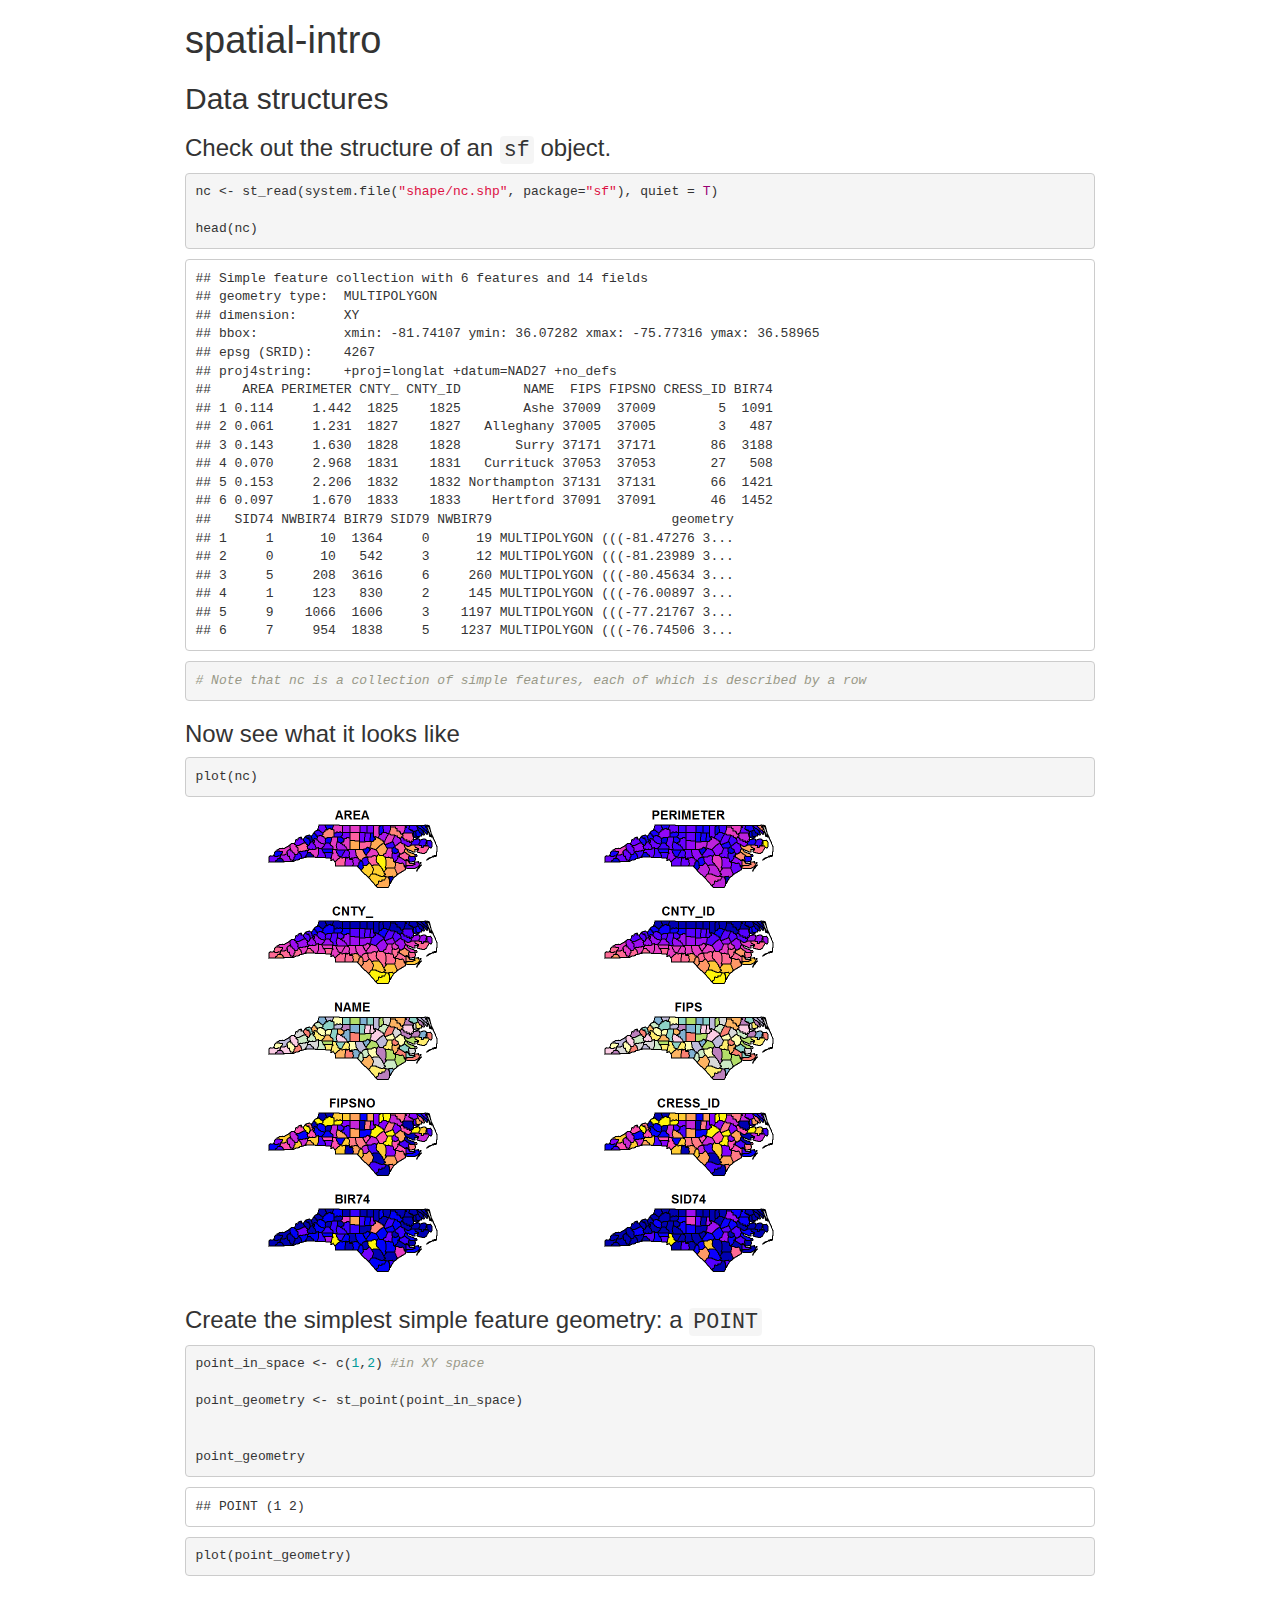
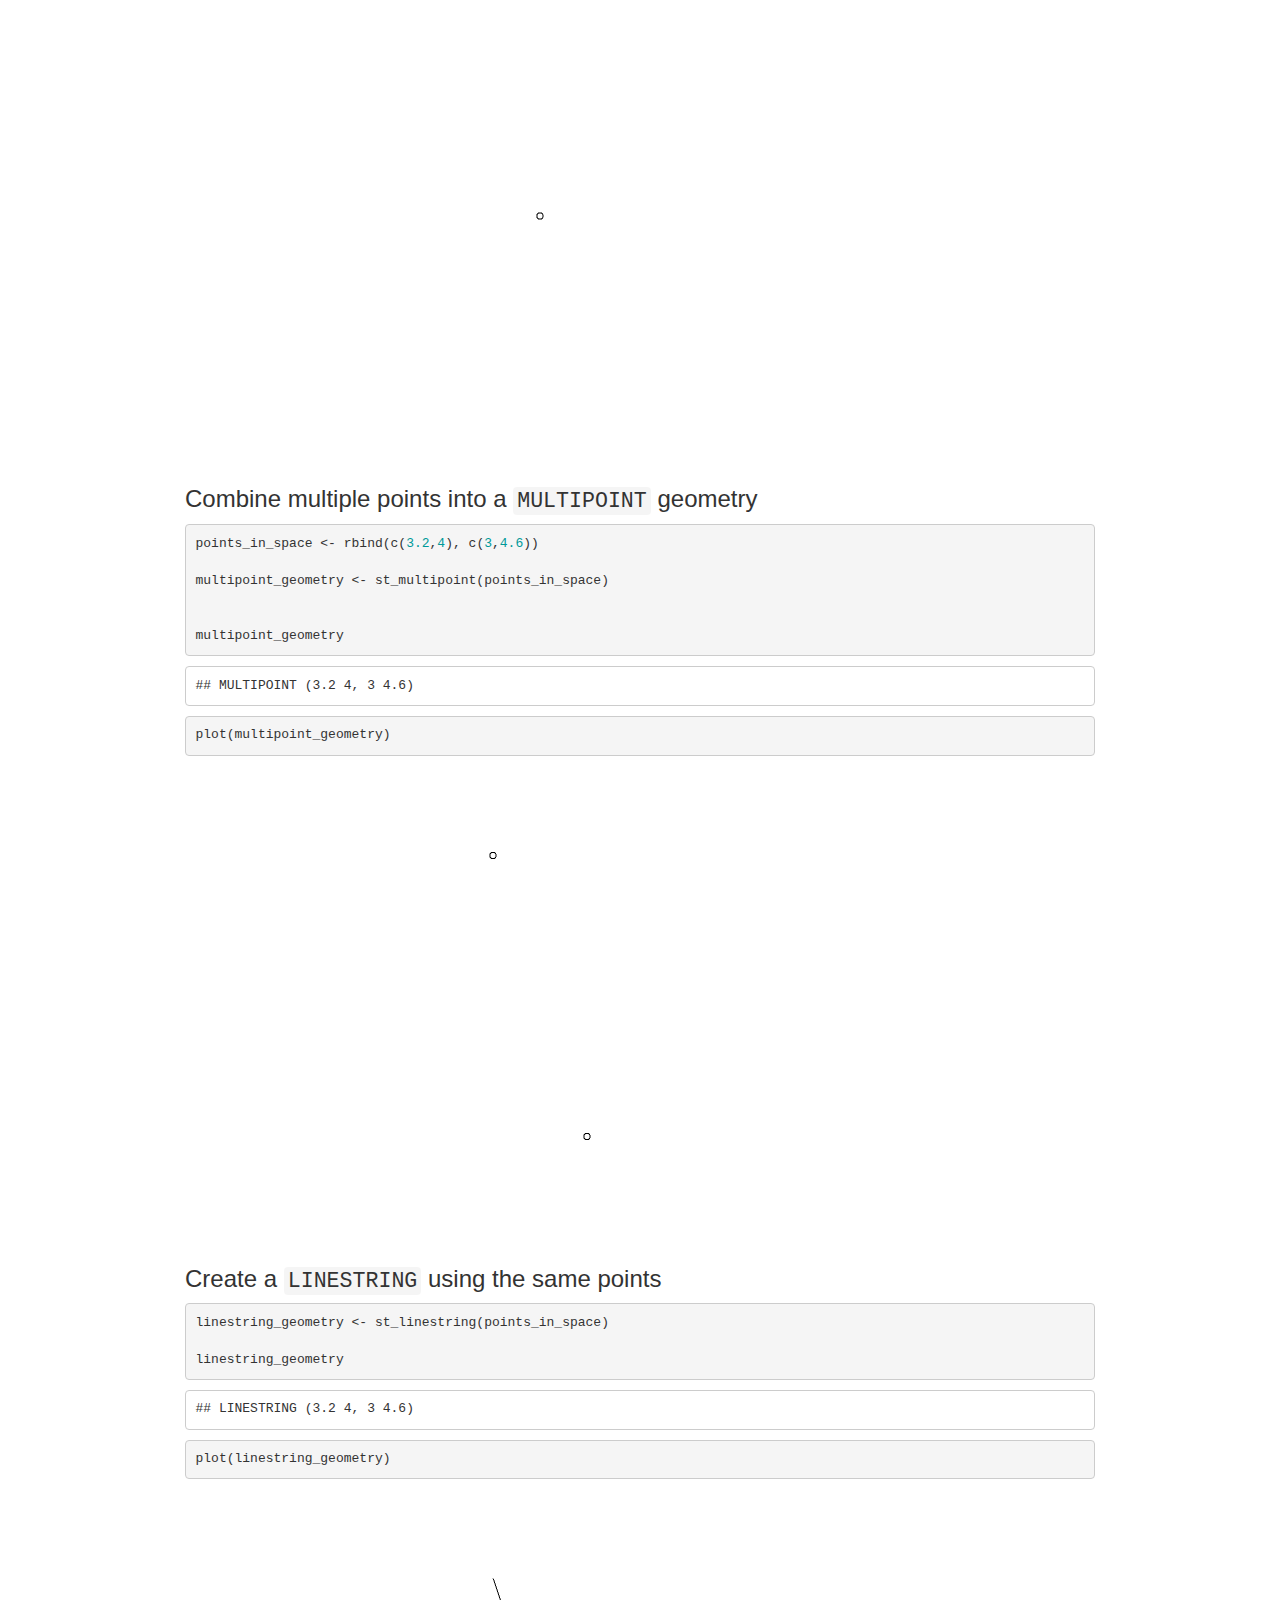
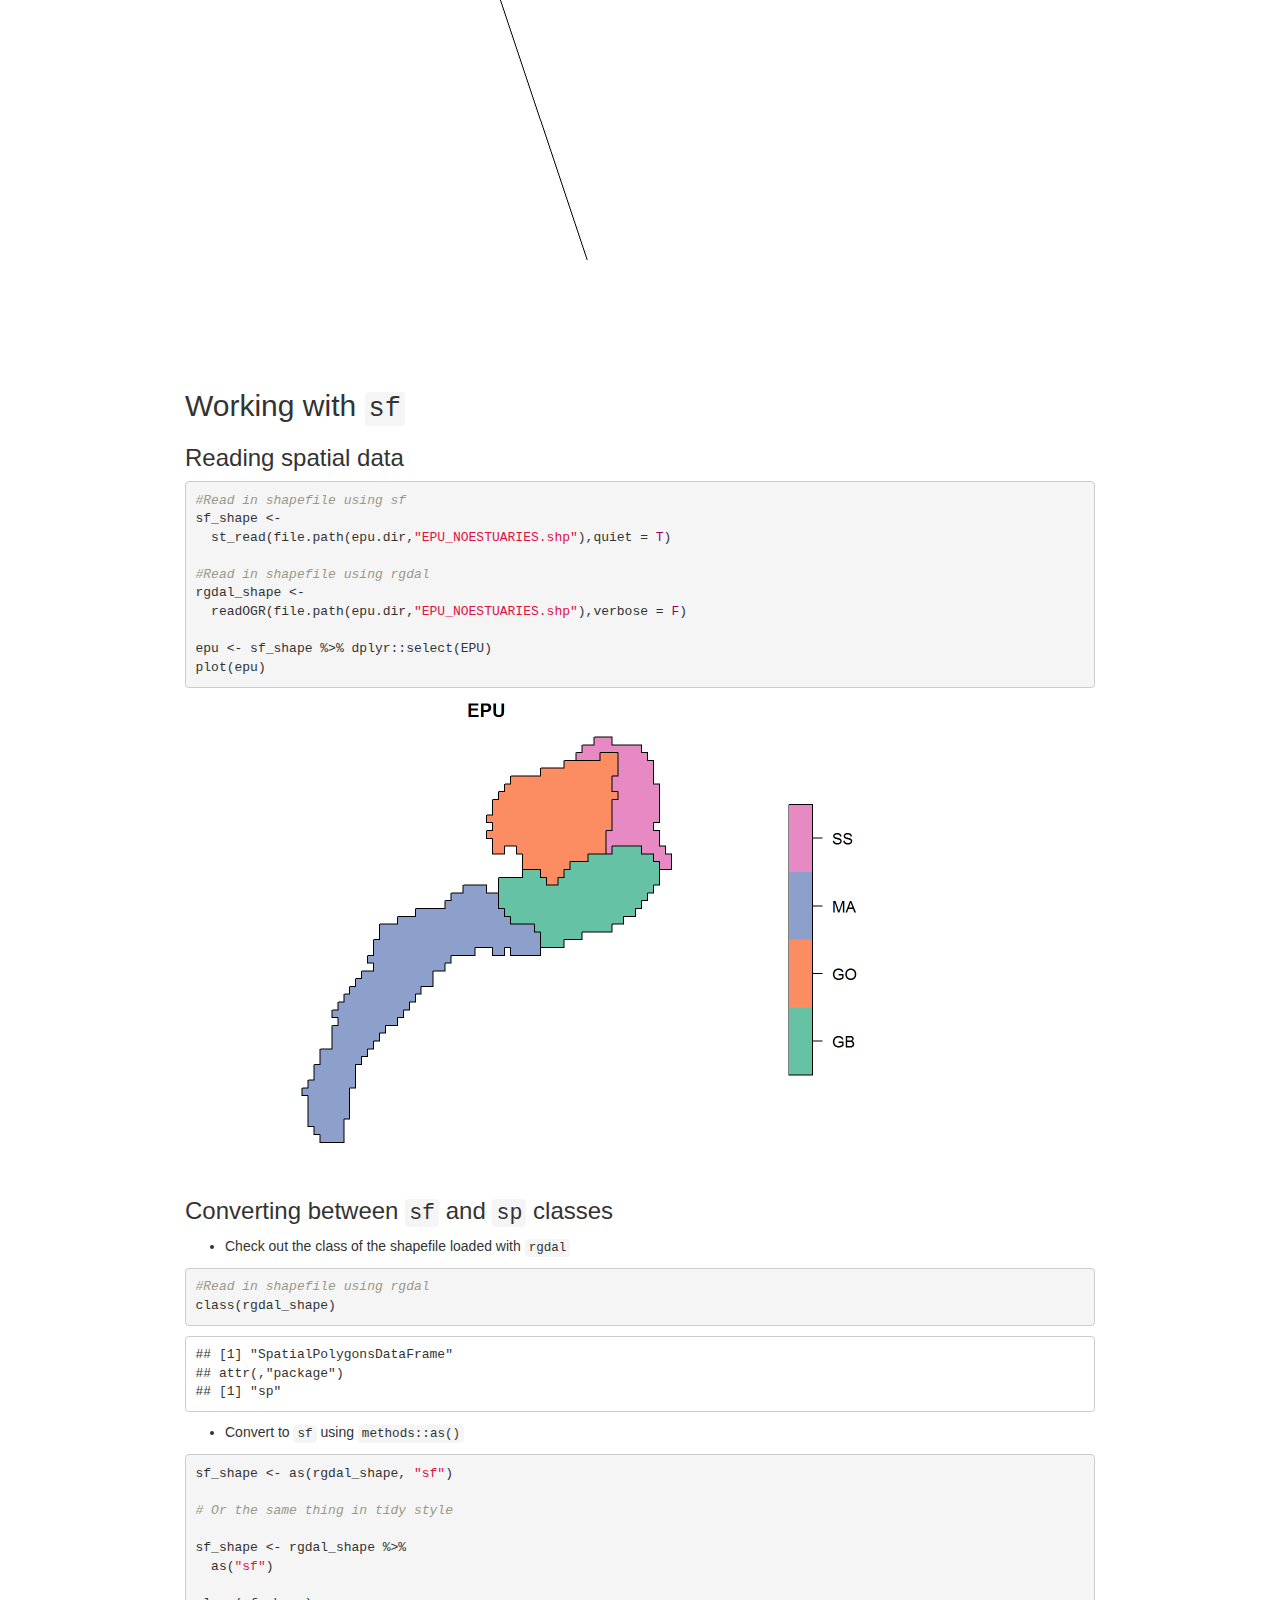
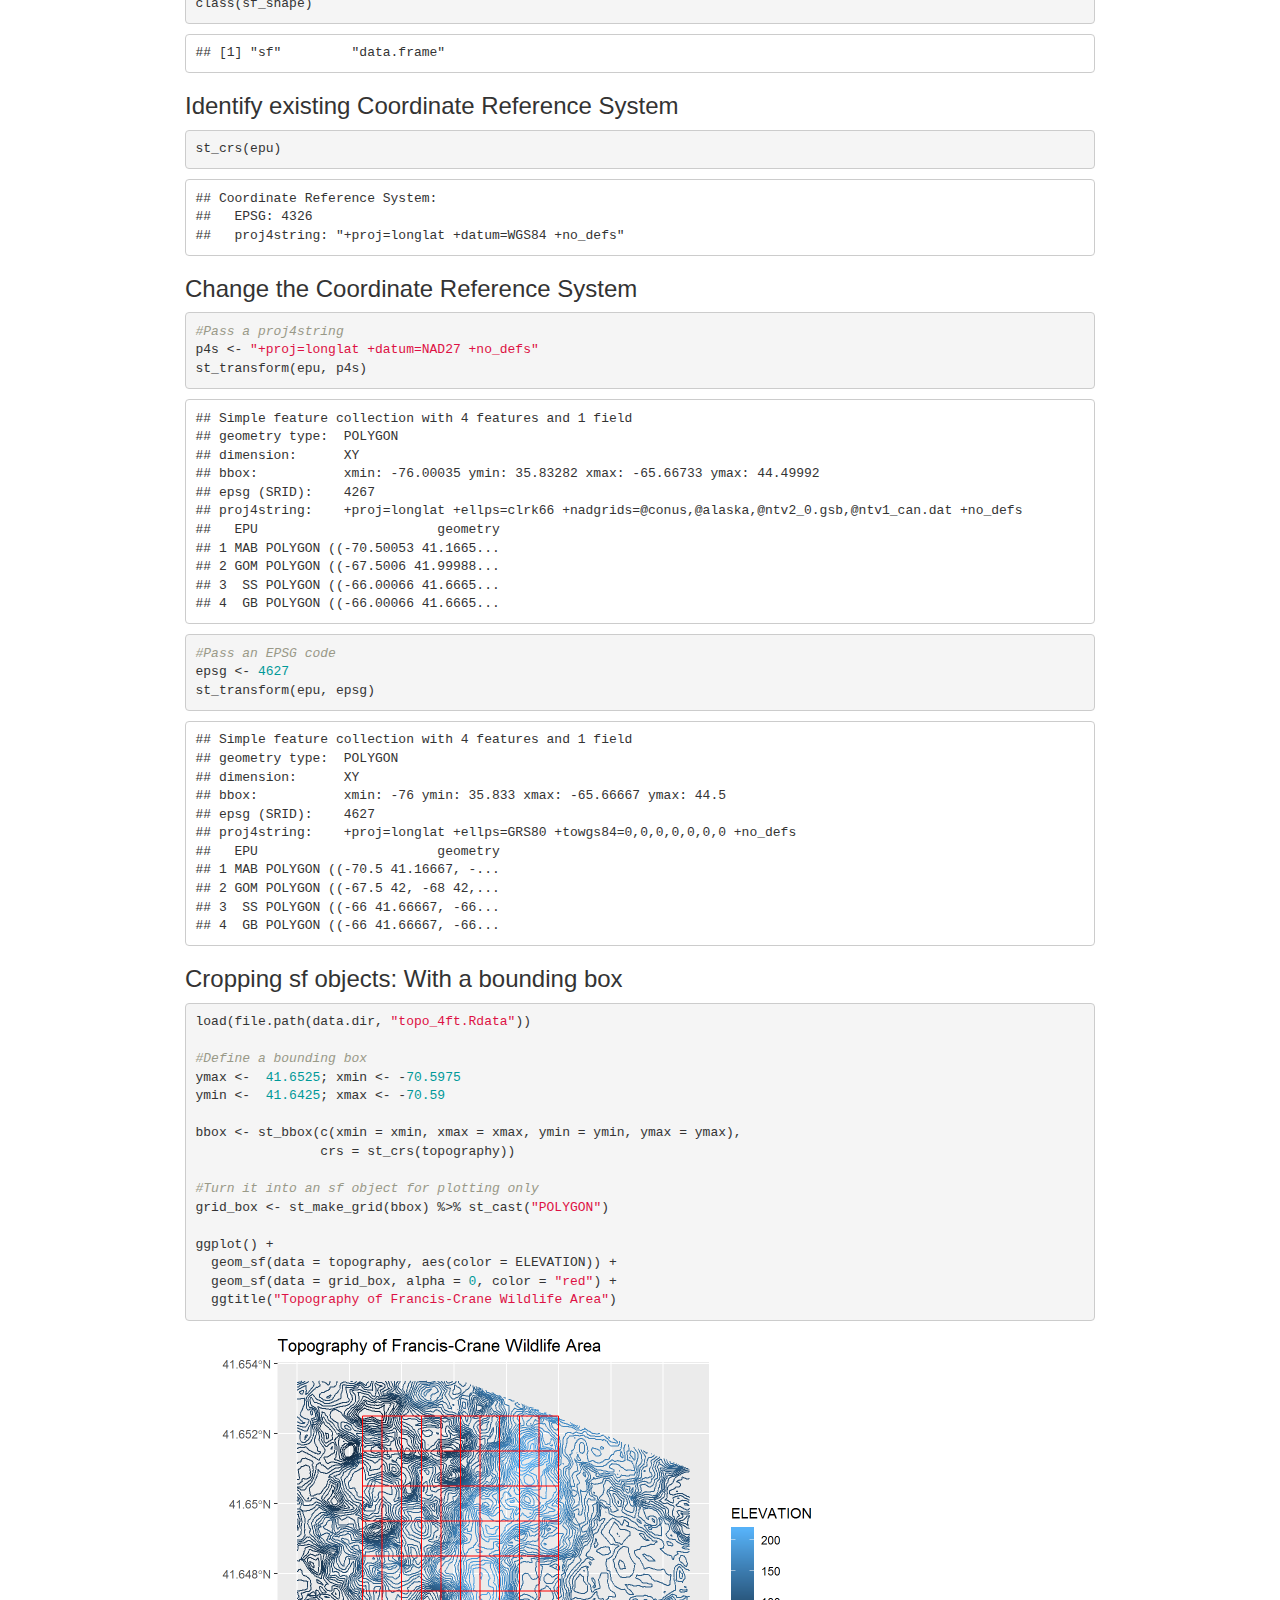
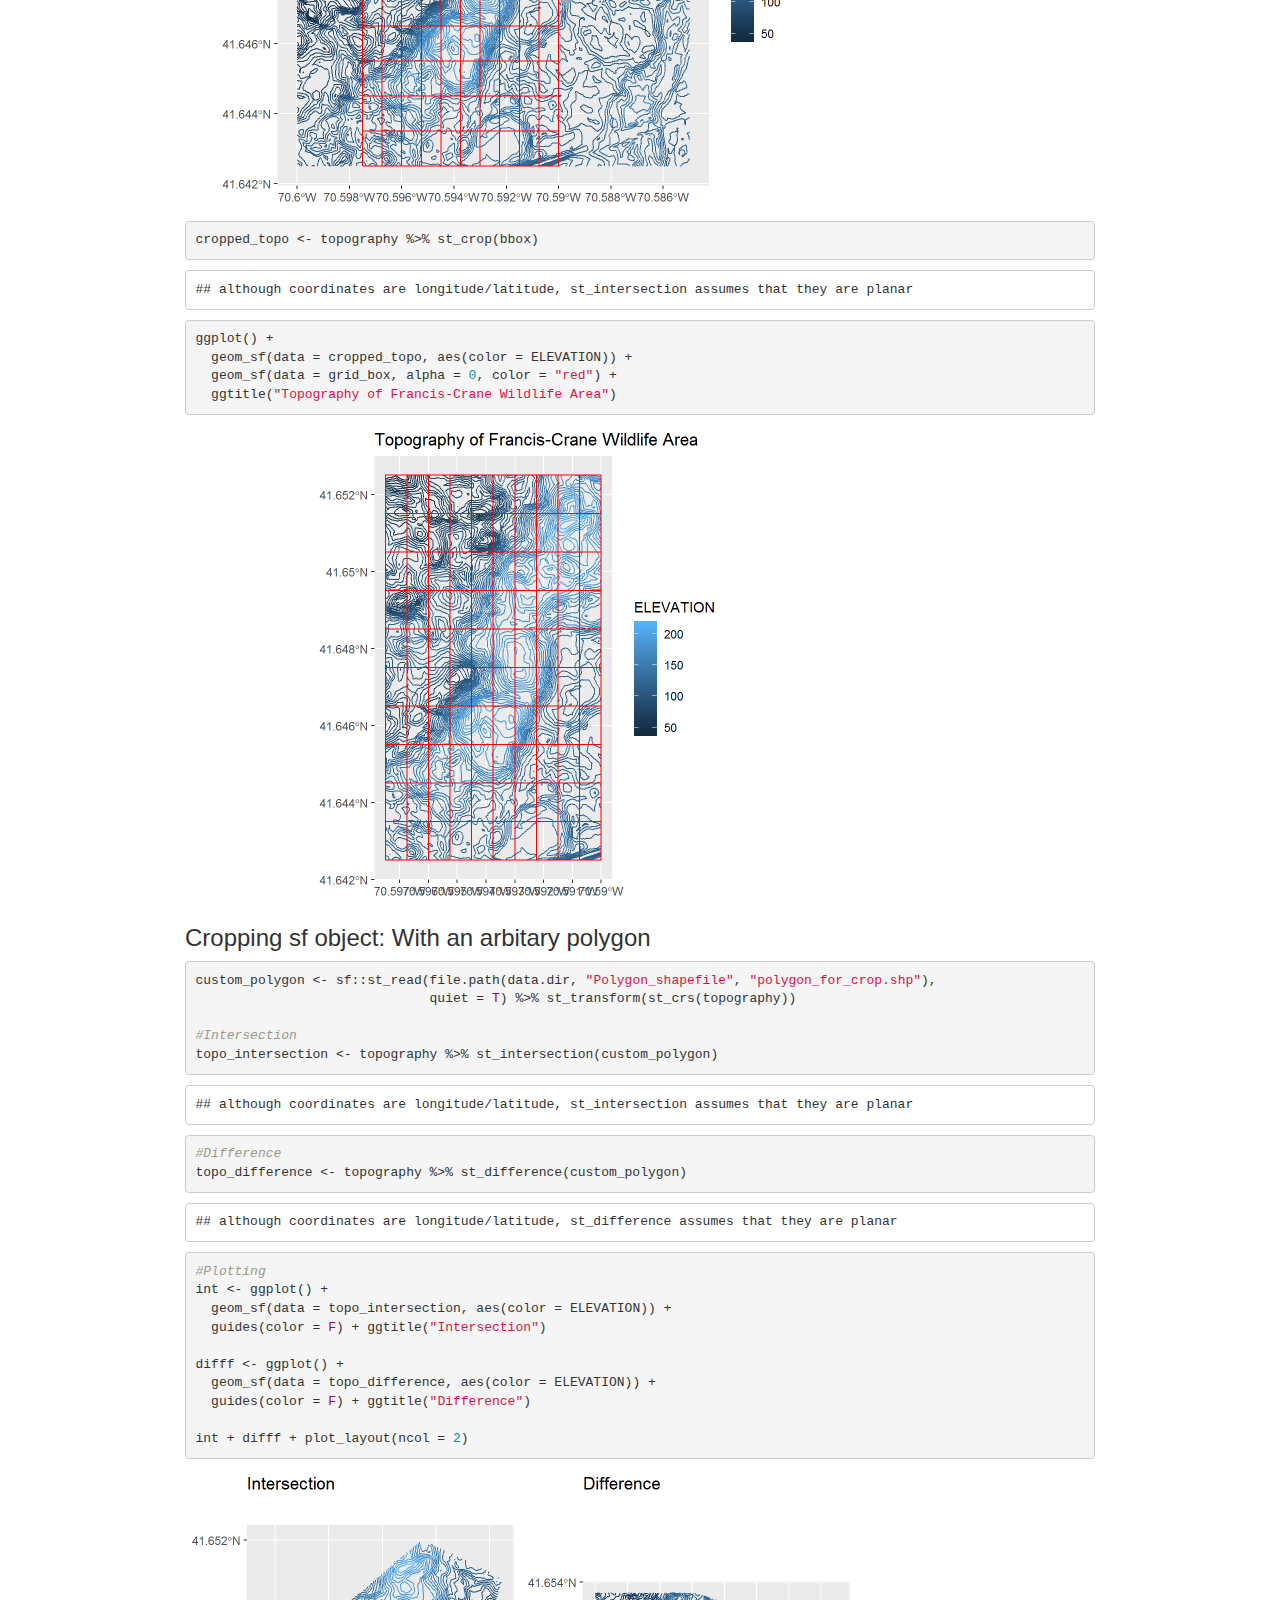
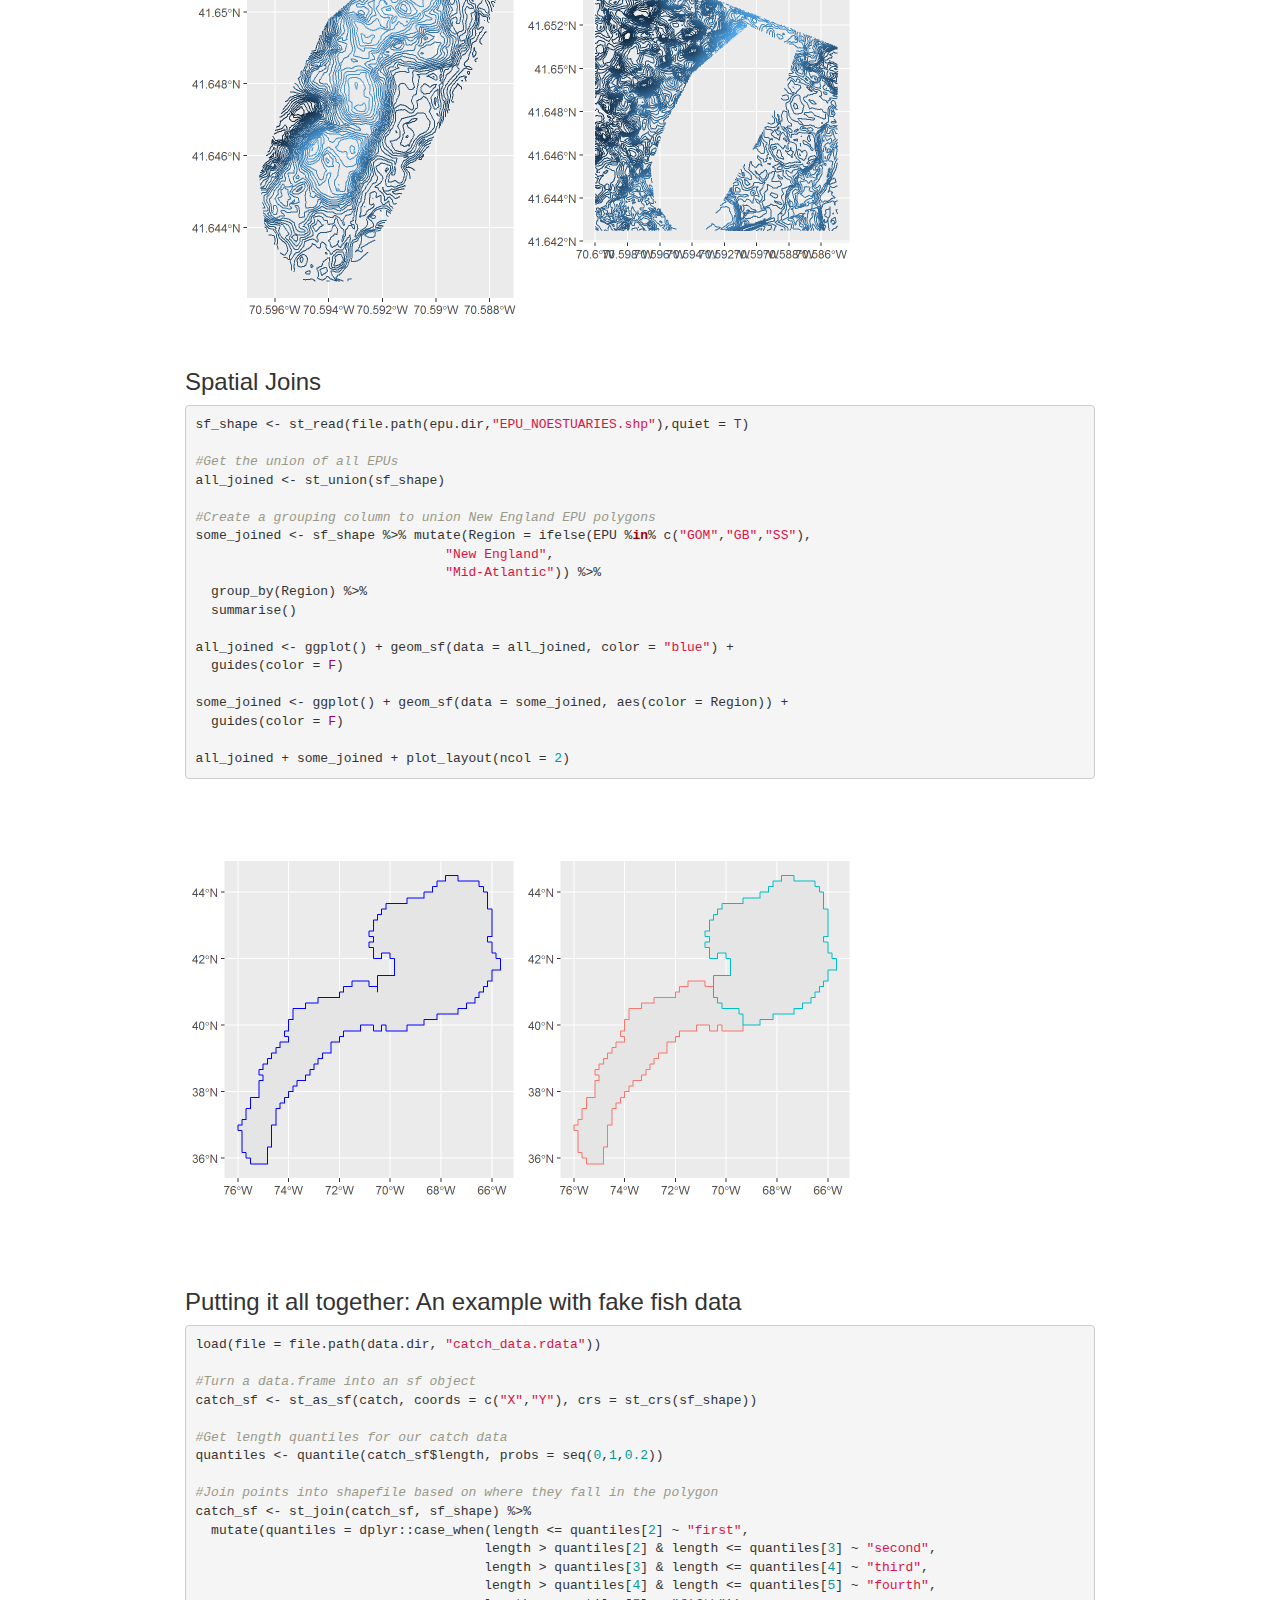
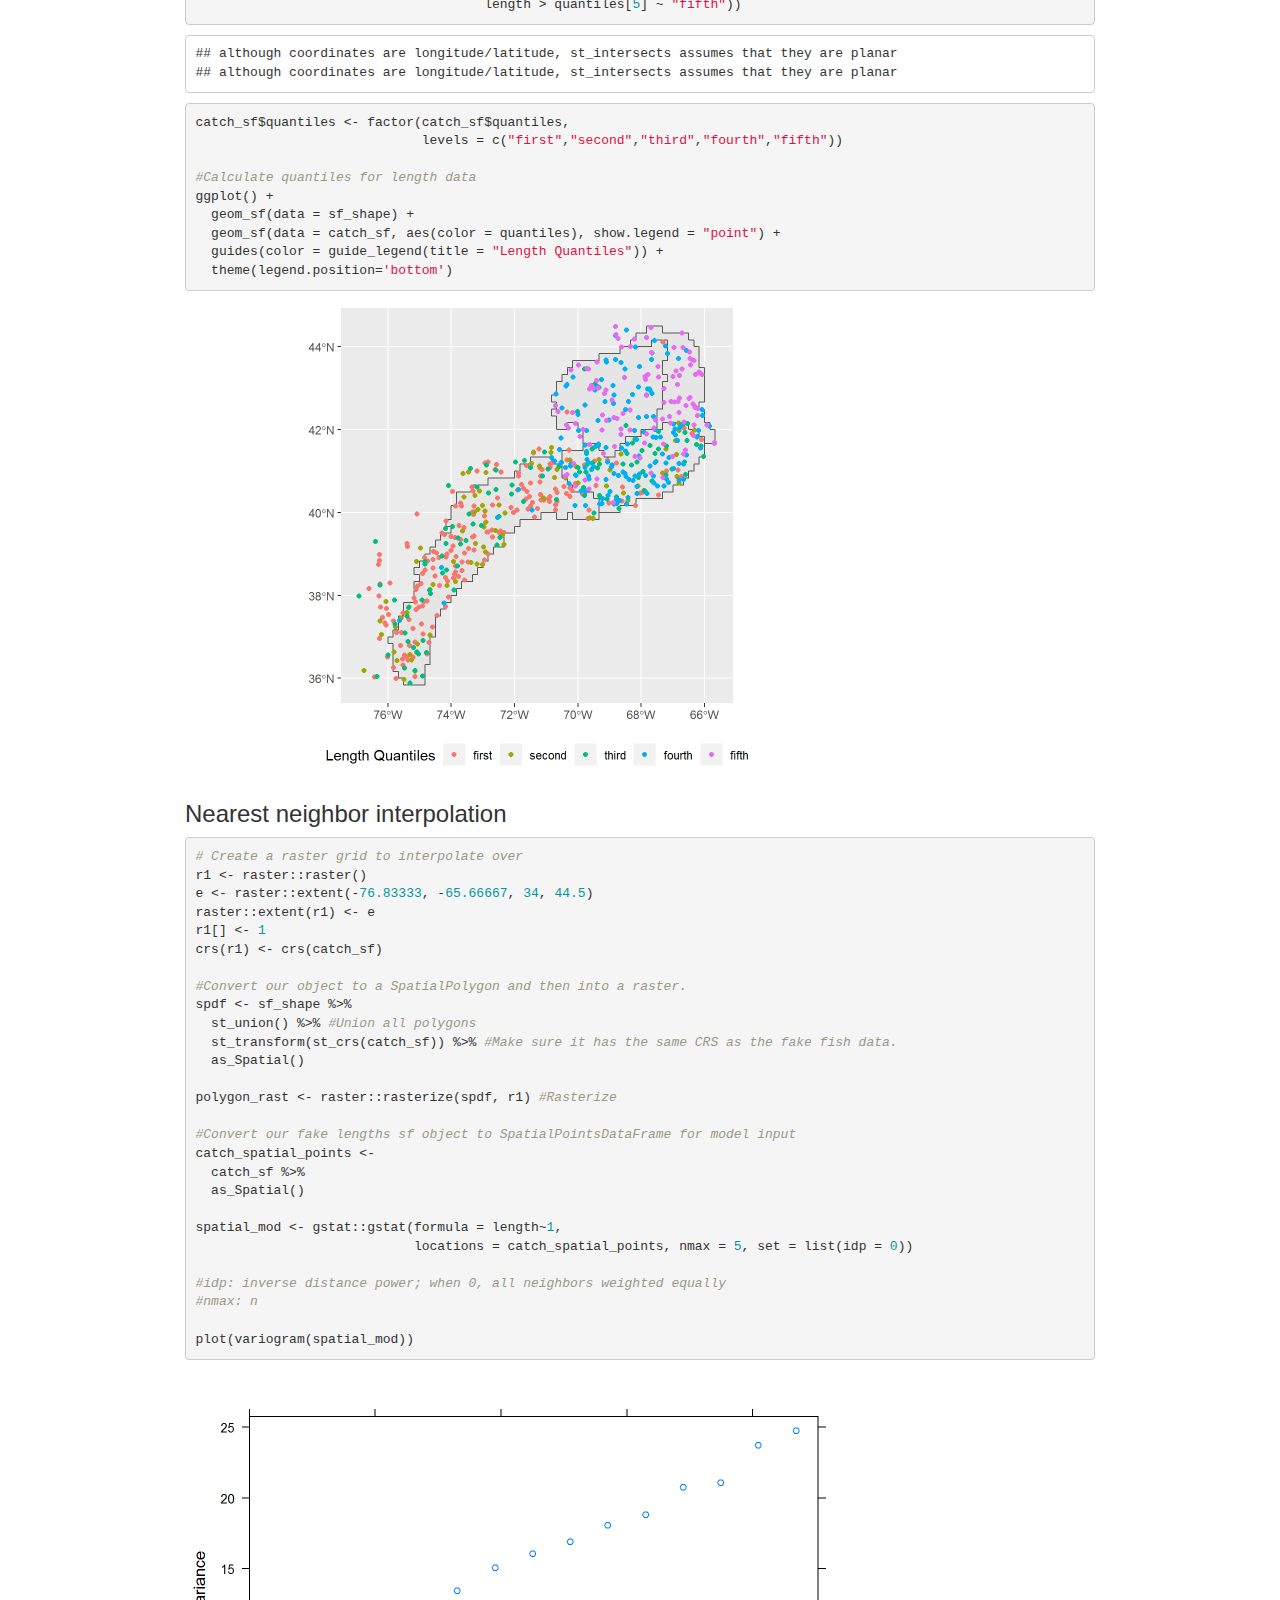
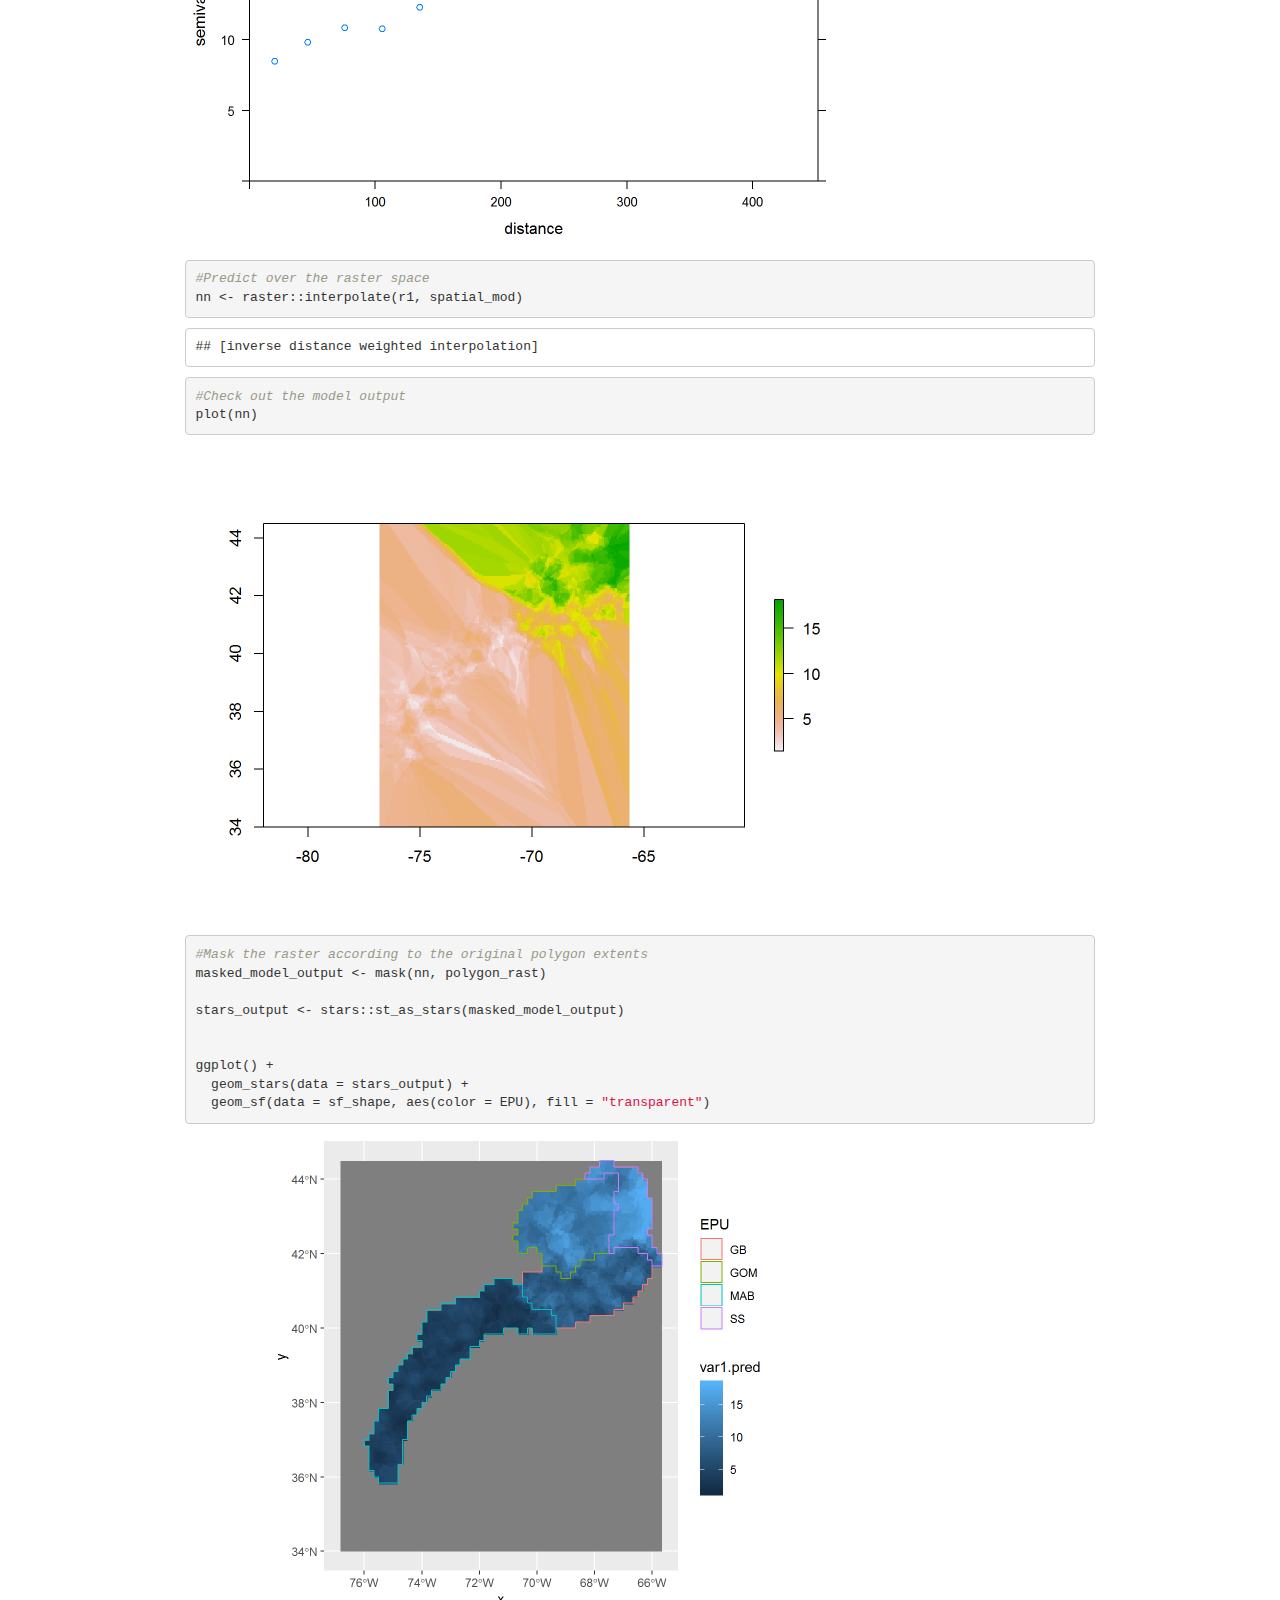
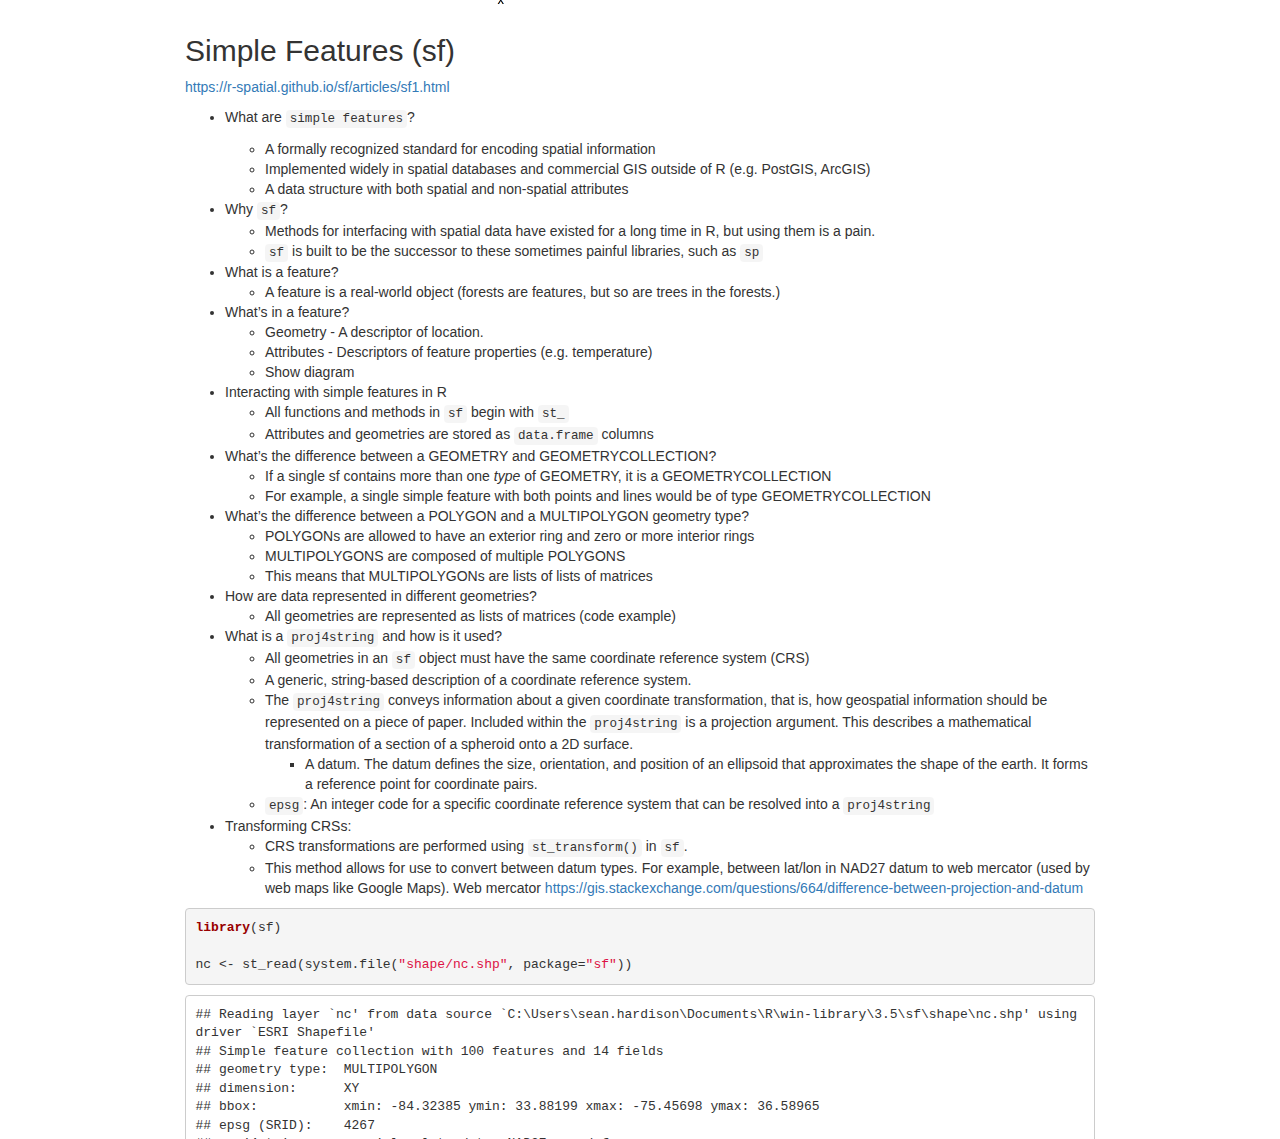
==== commit 2b71618f: "Updating worksheet flow + data sets" ====
--- a/sf-workshop-notes.html
+++ b/sf-workshop-notes.html
@@ -13,15 +13,200 @@
 
 <title>spatial-intro</title>
 
-<script src="[data-uri]